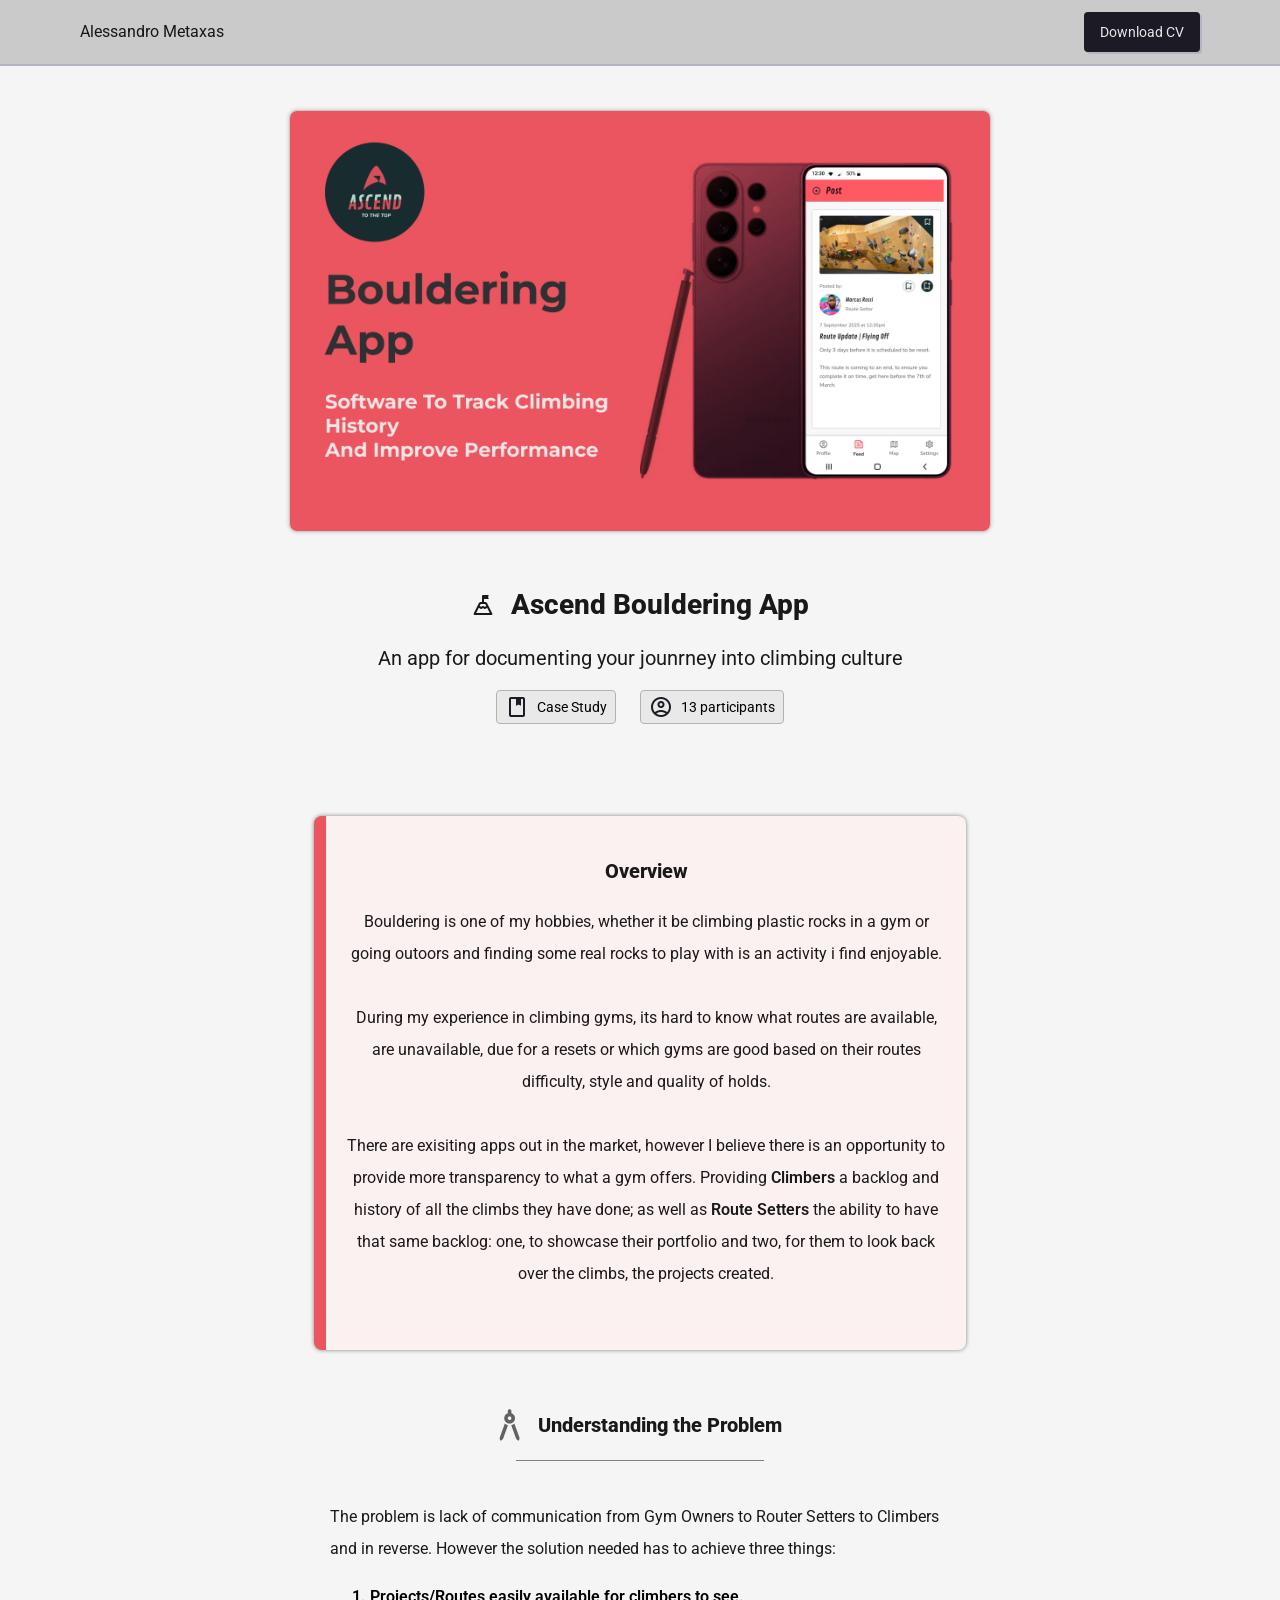
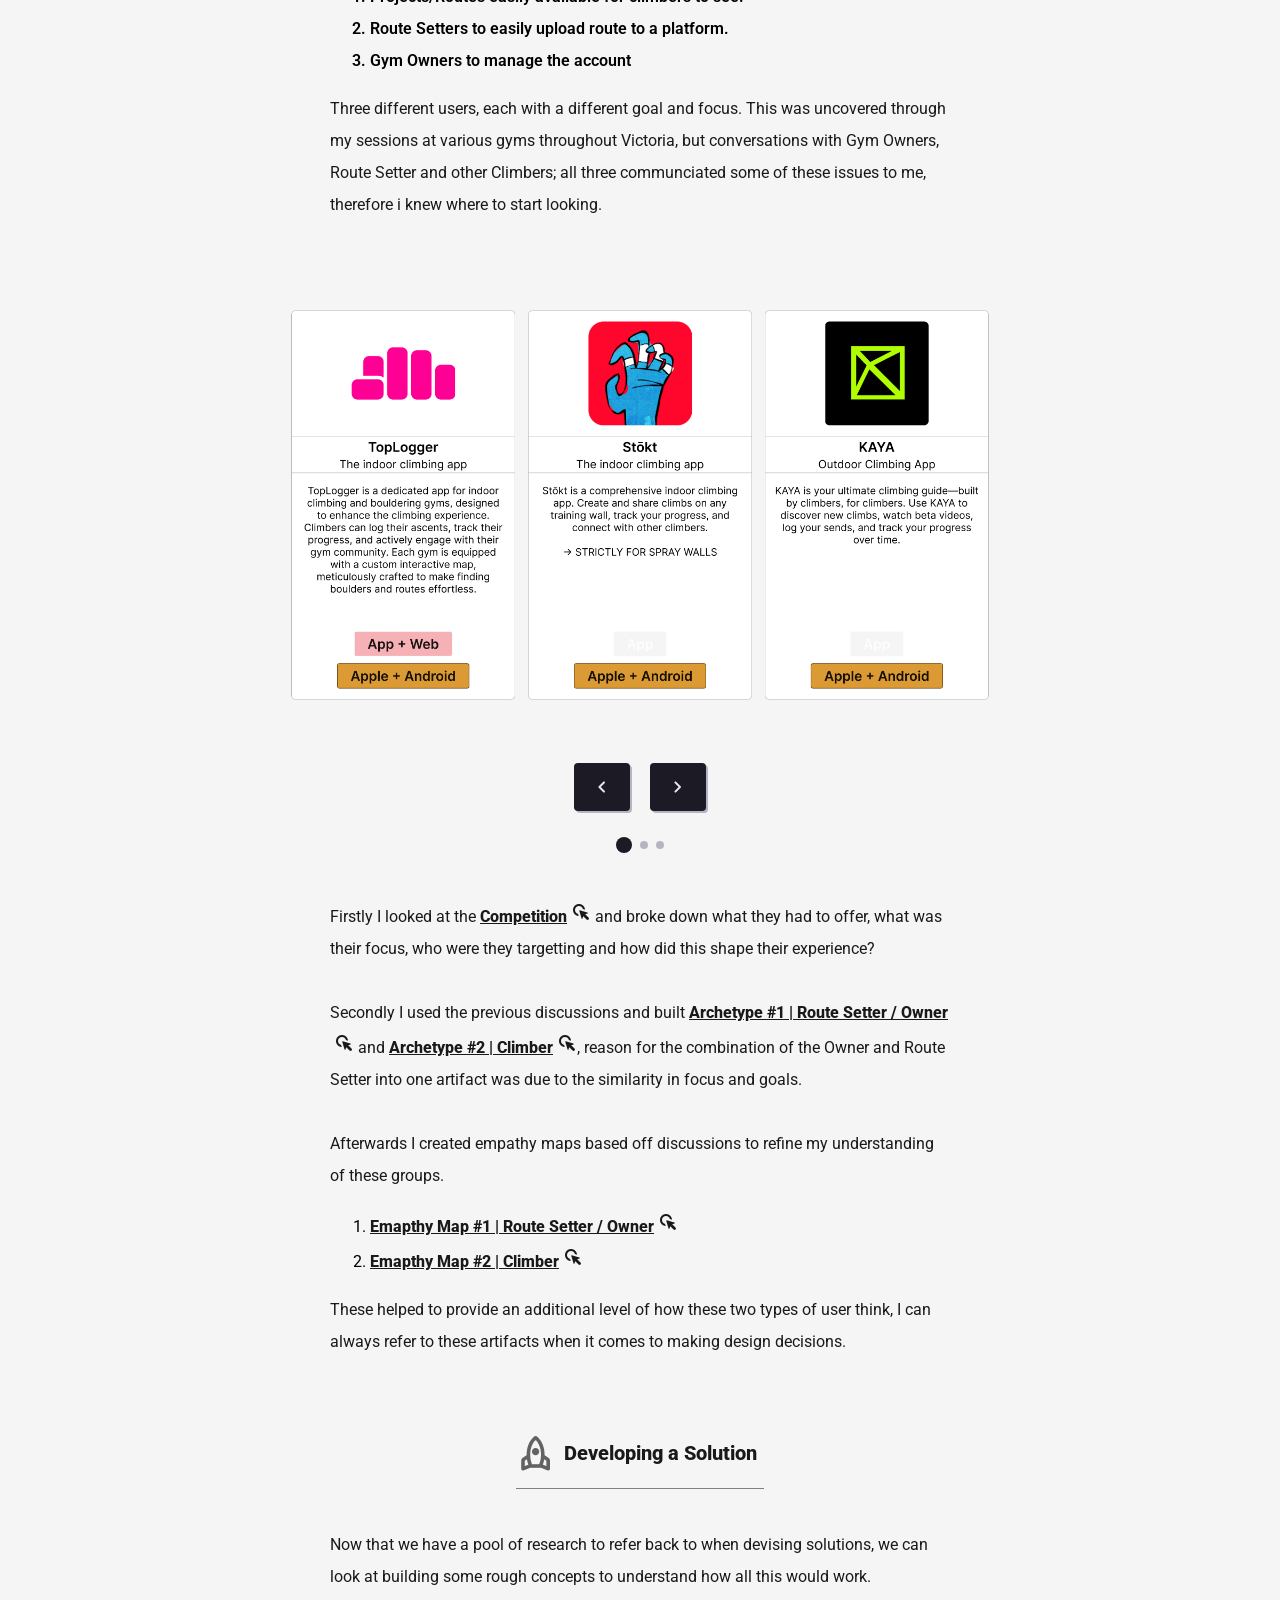
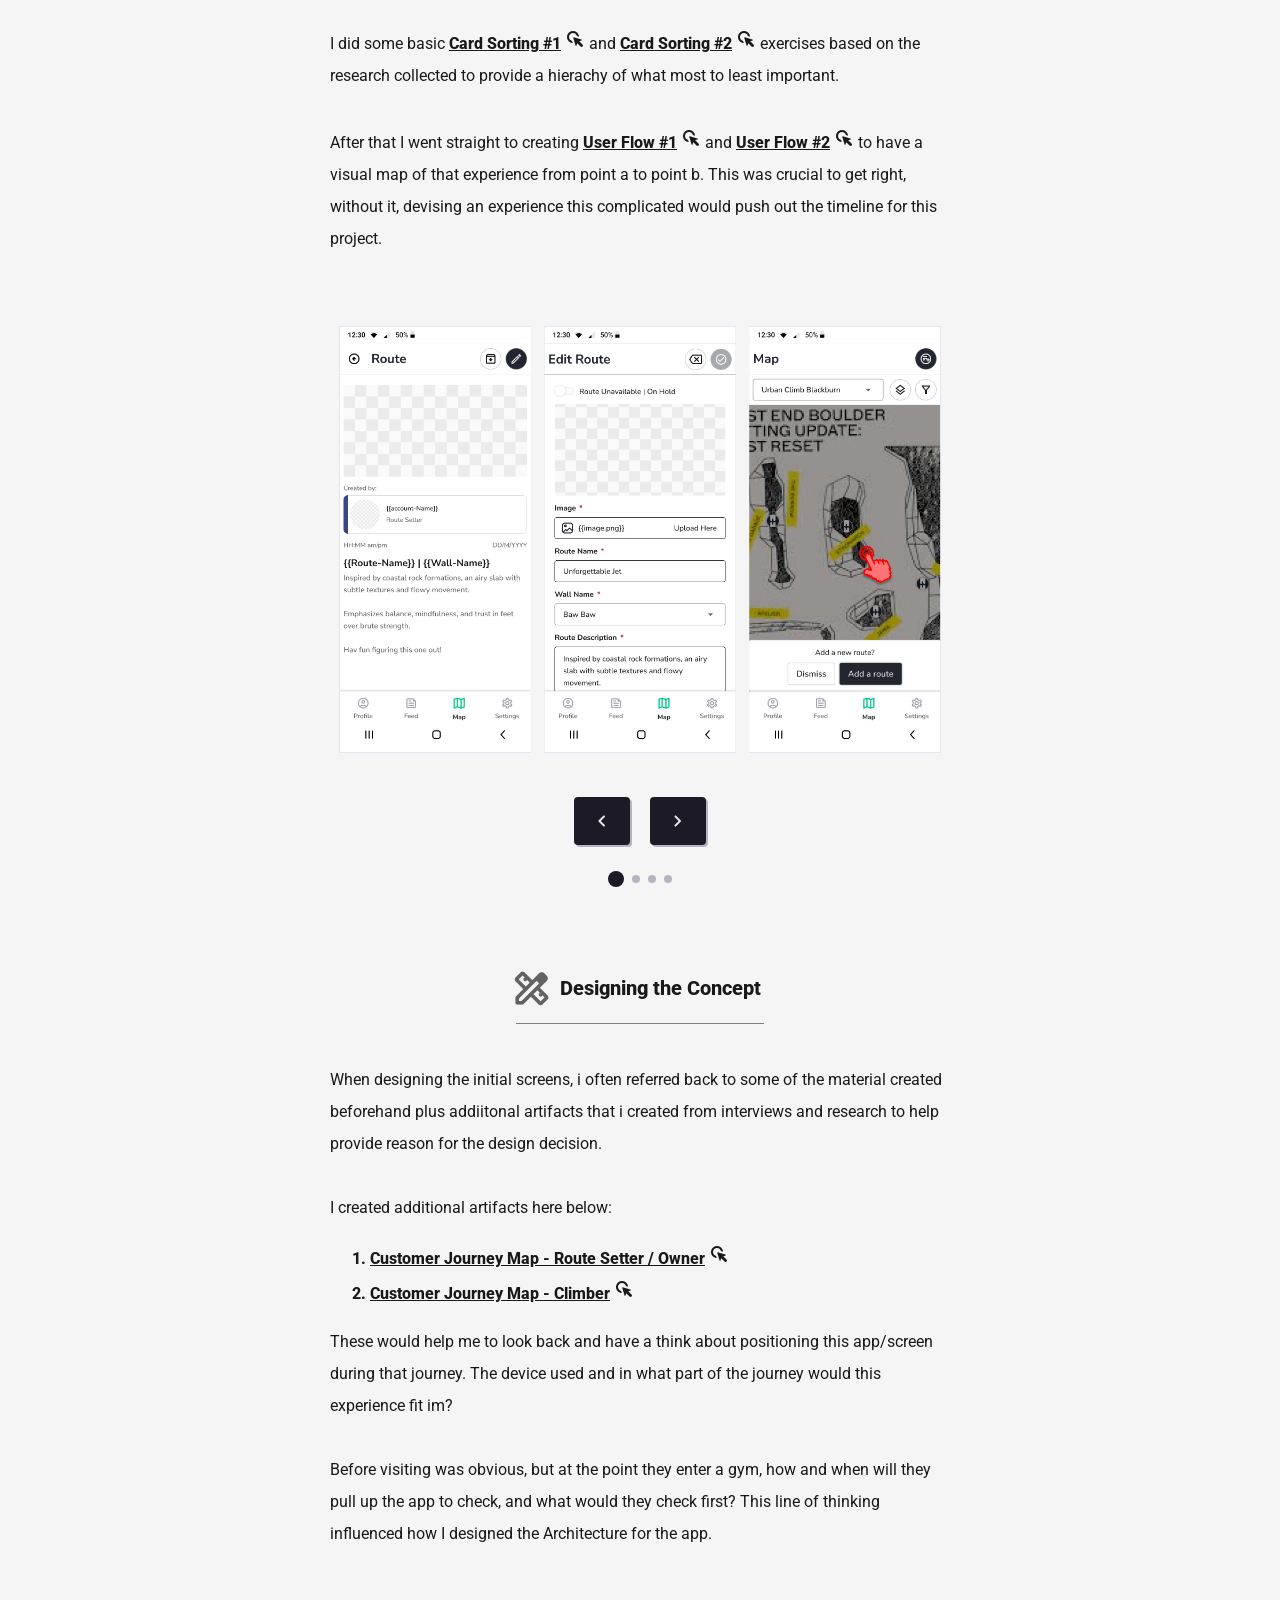
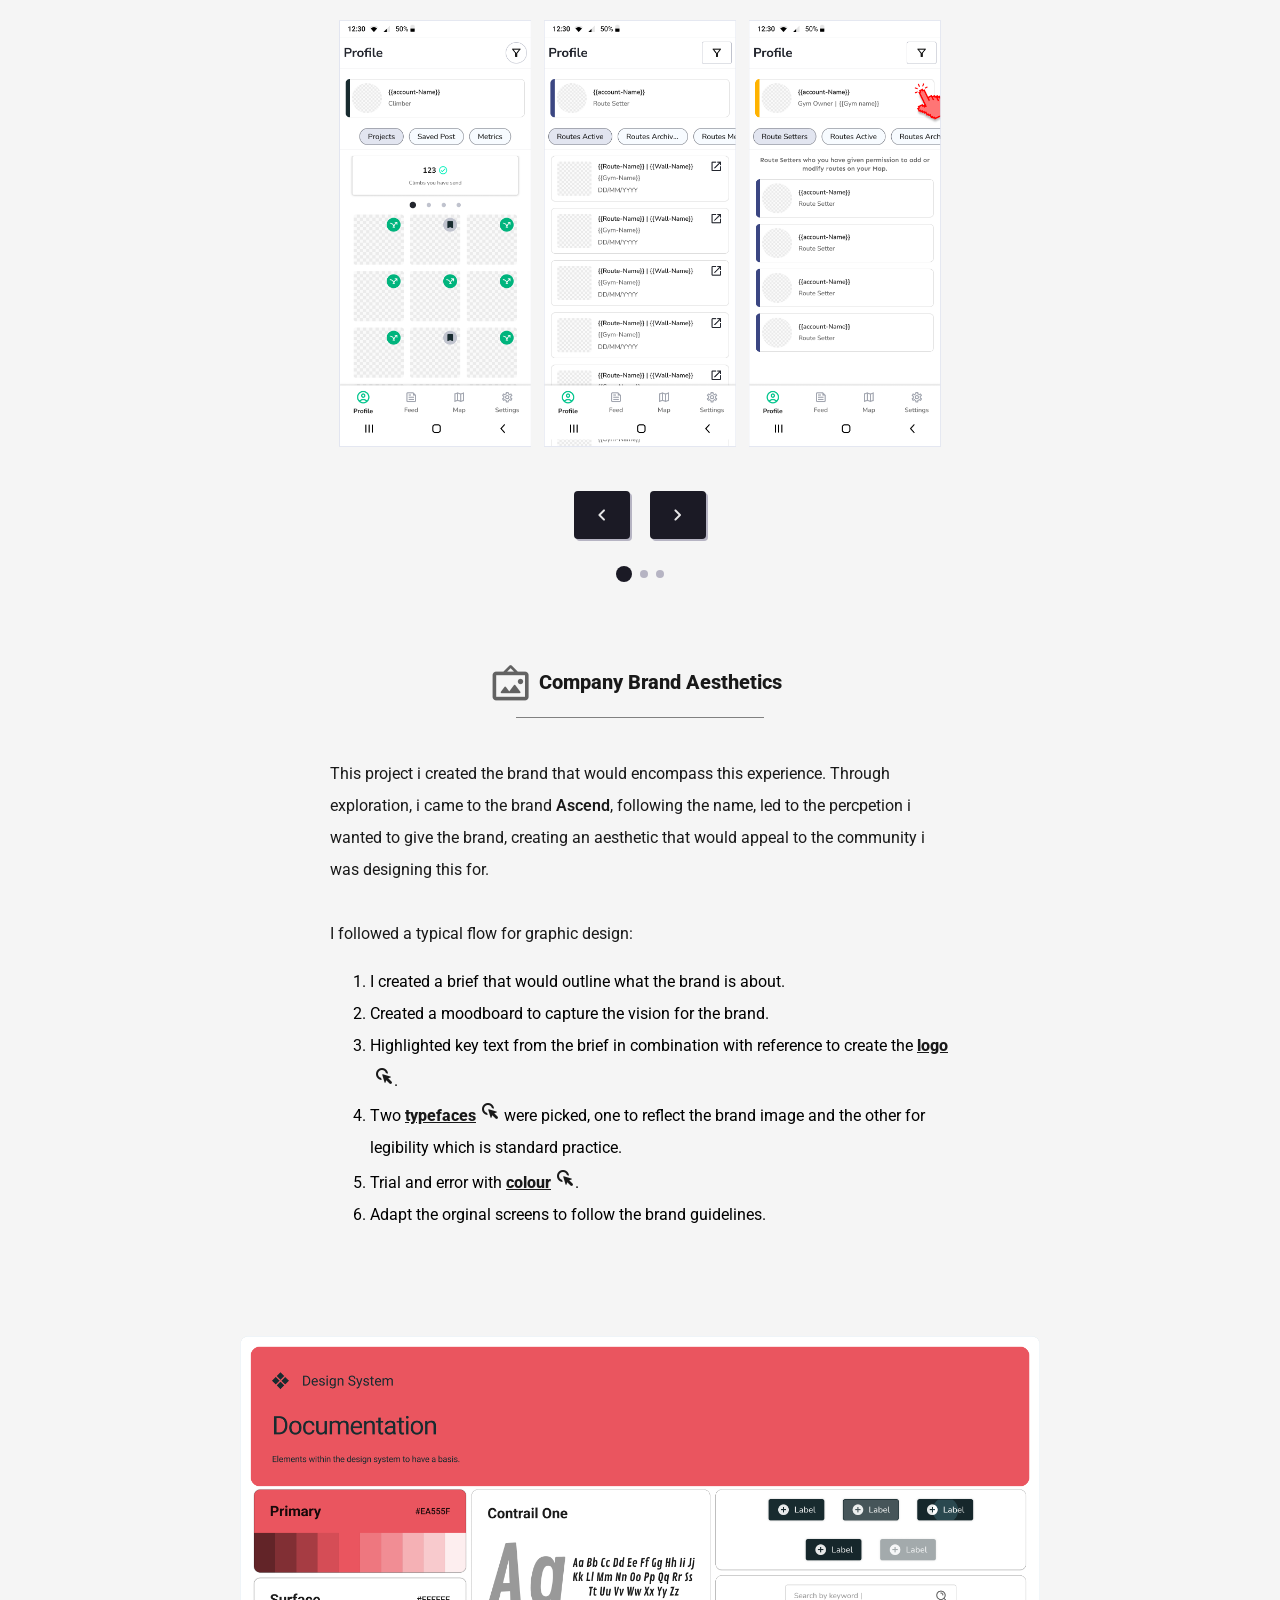
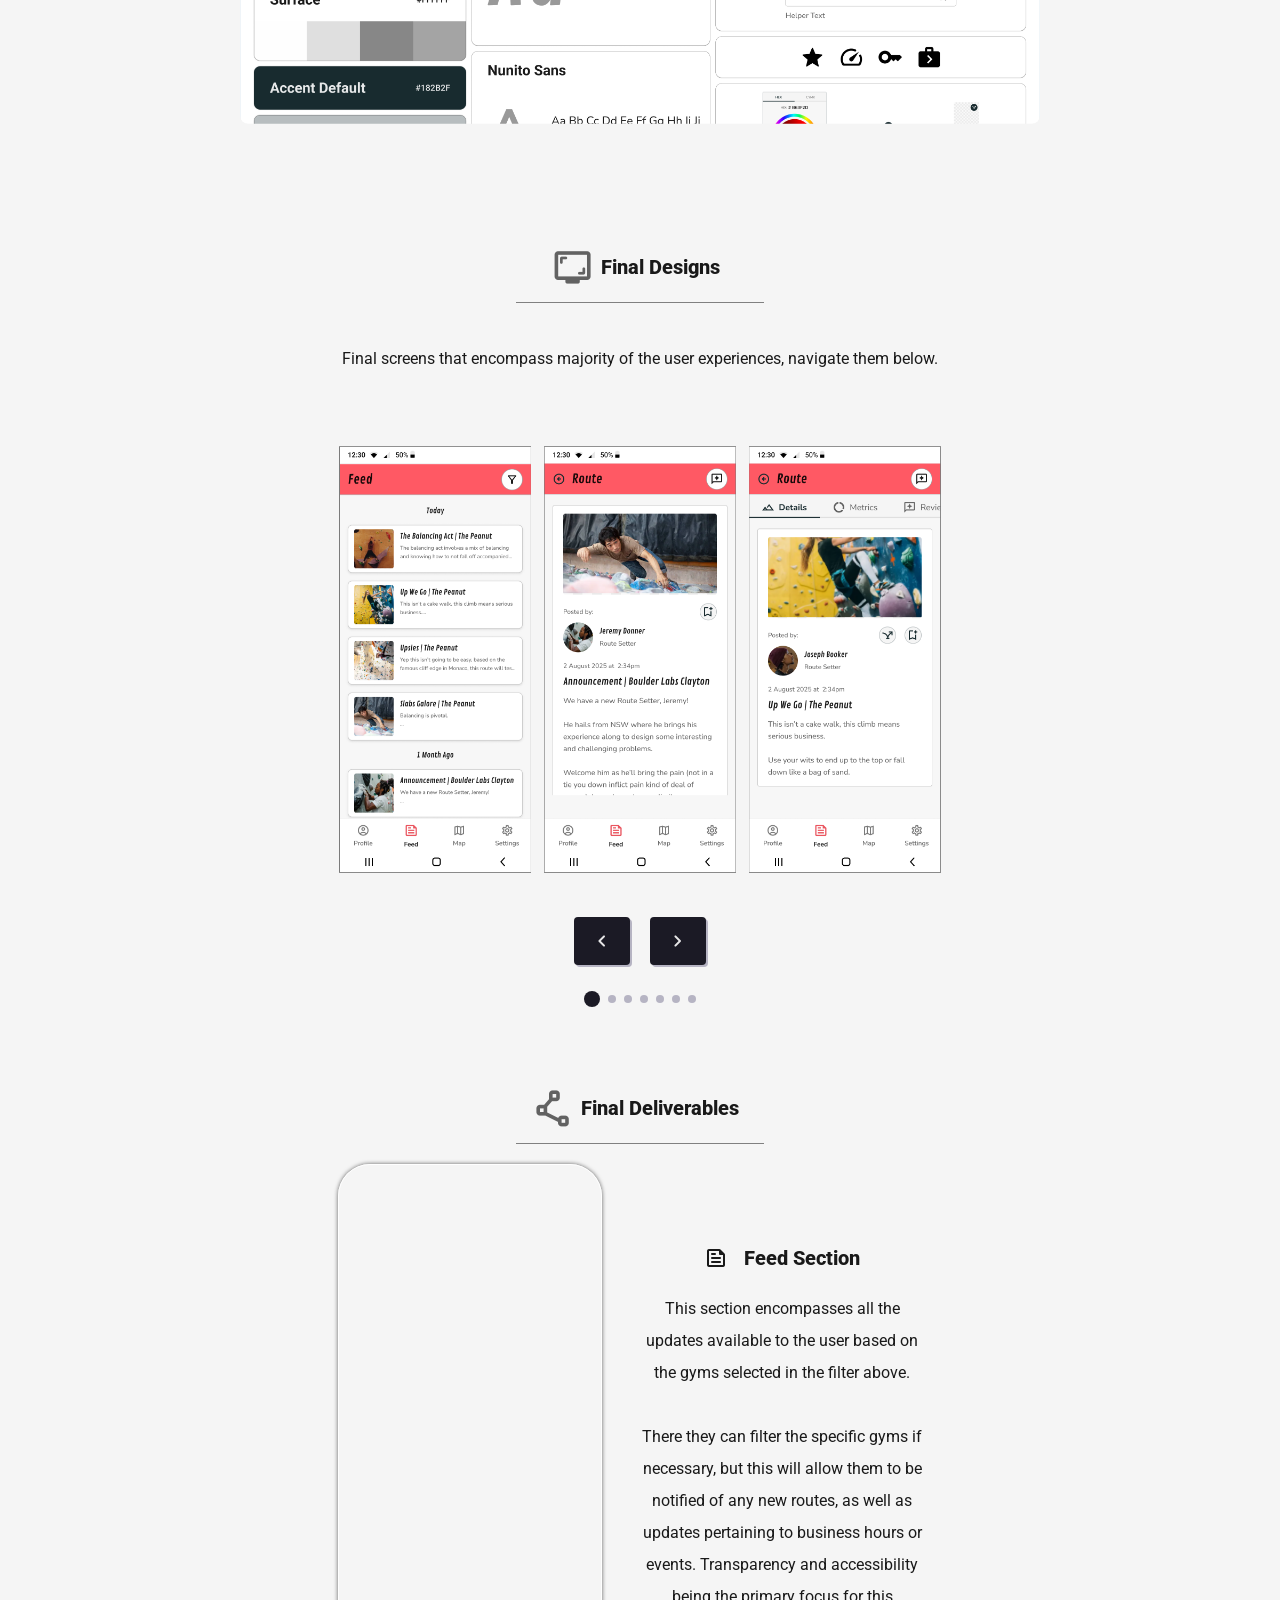
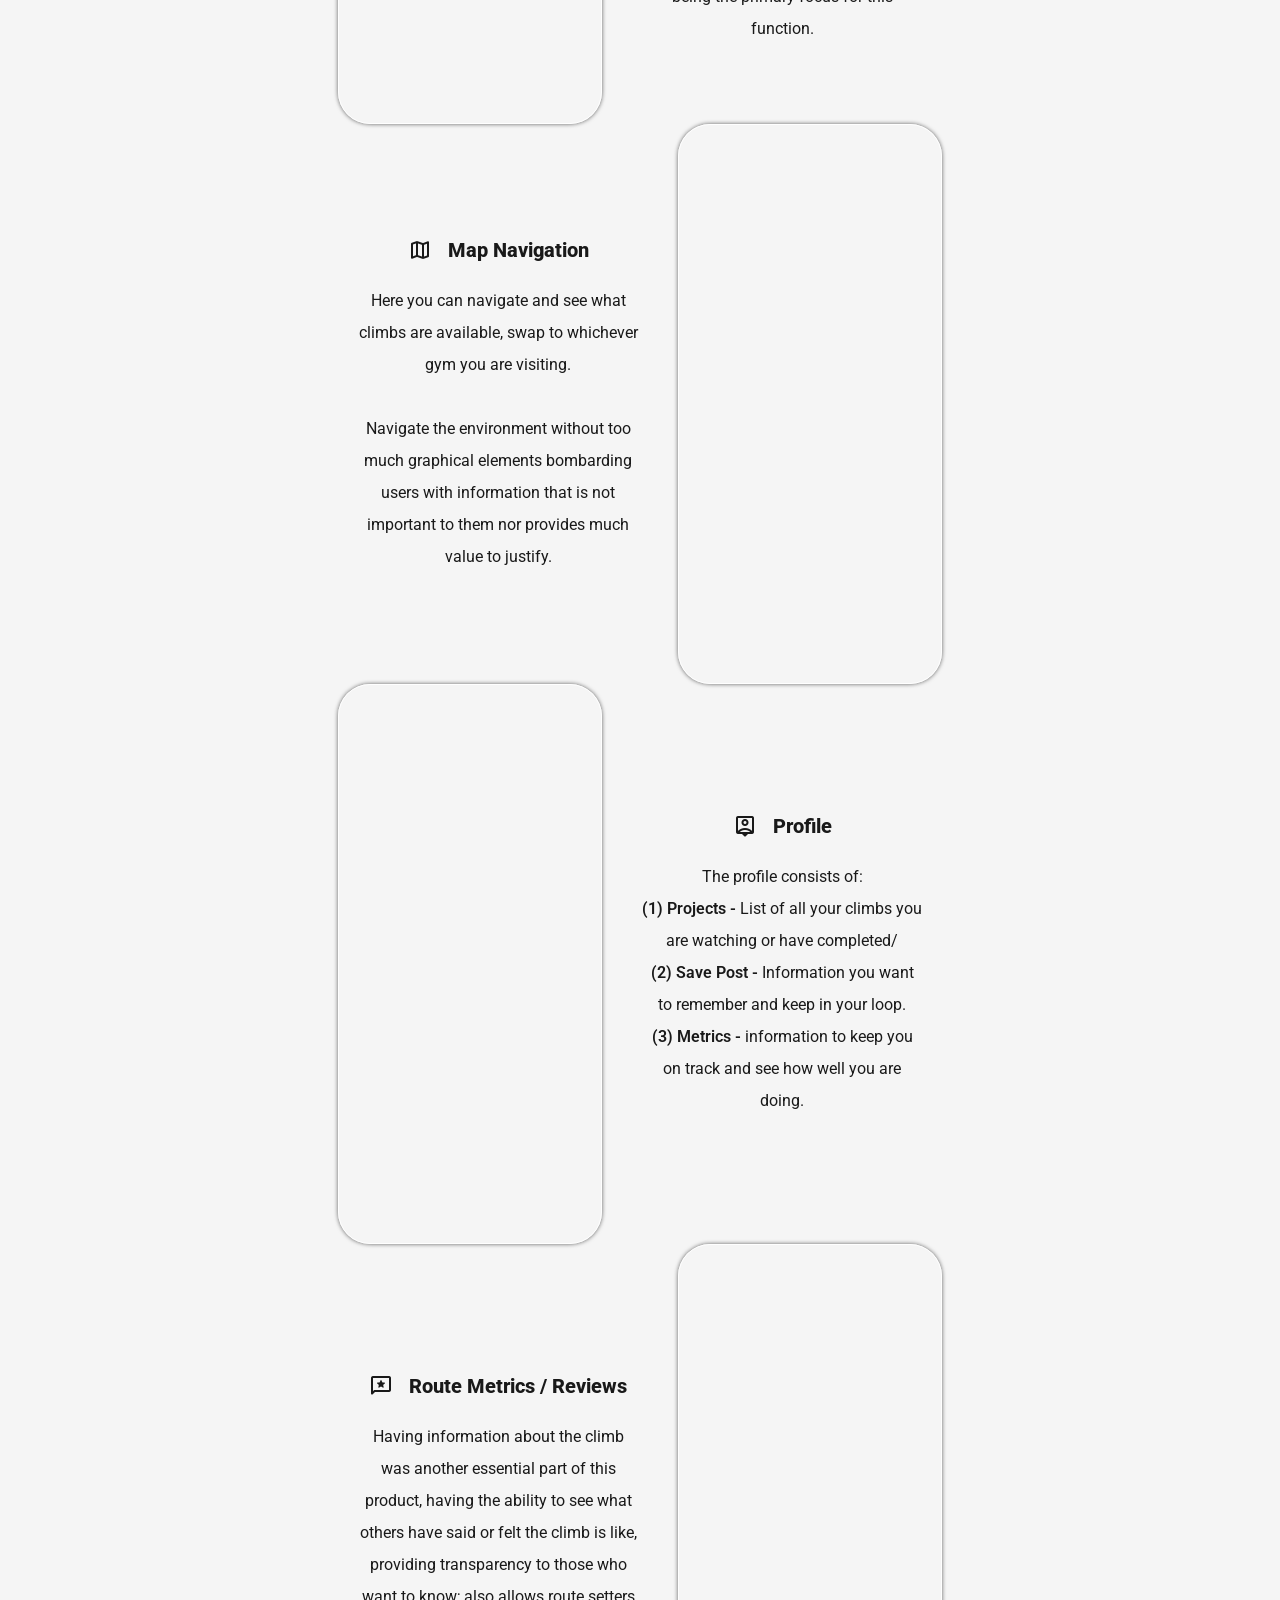
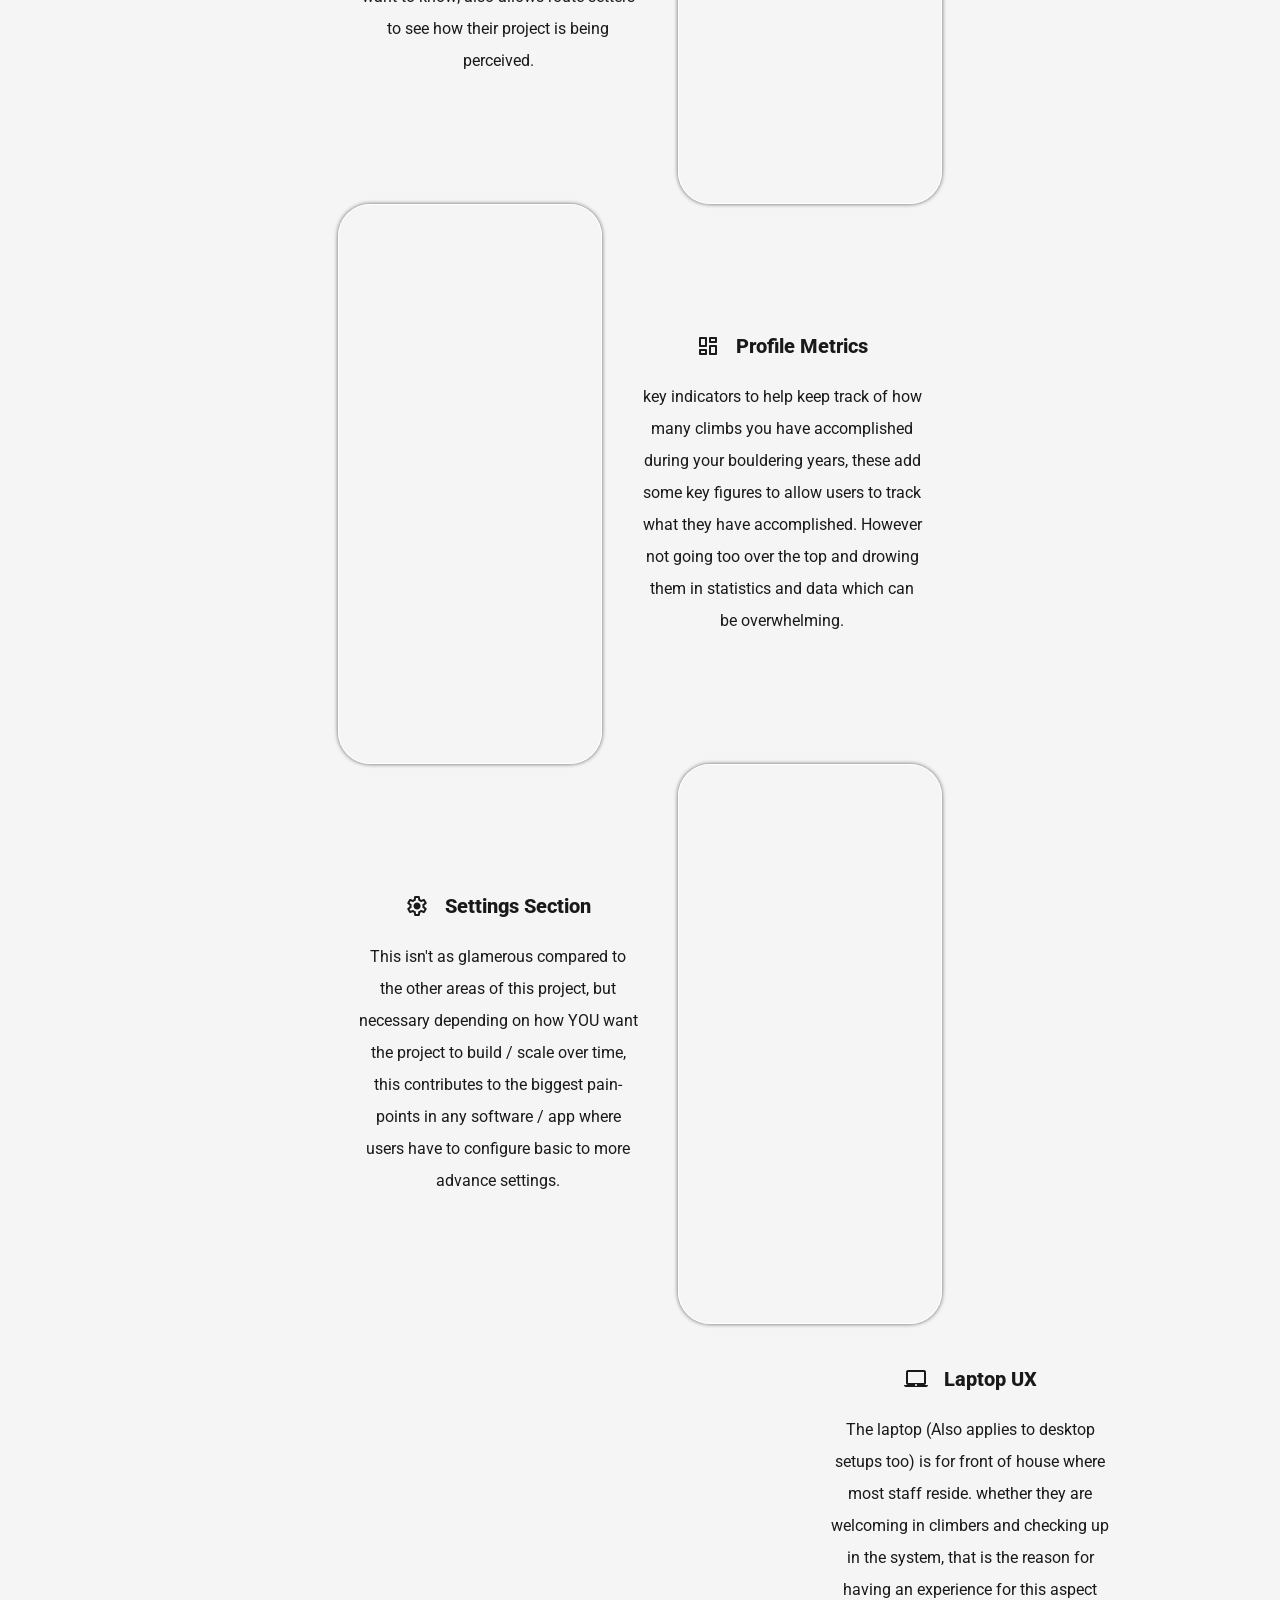
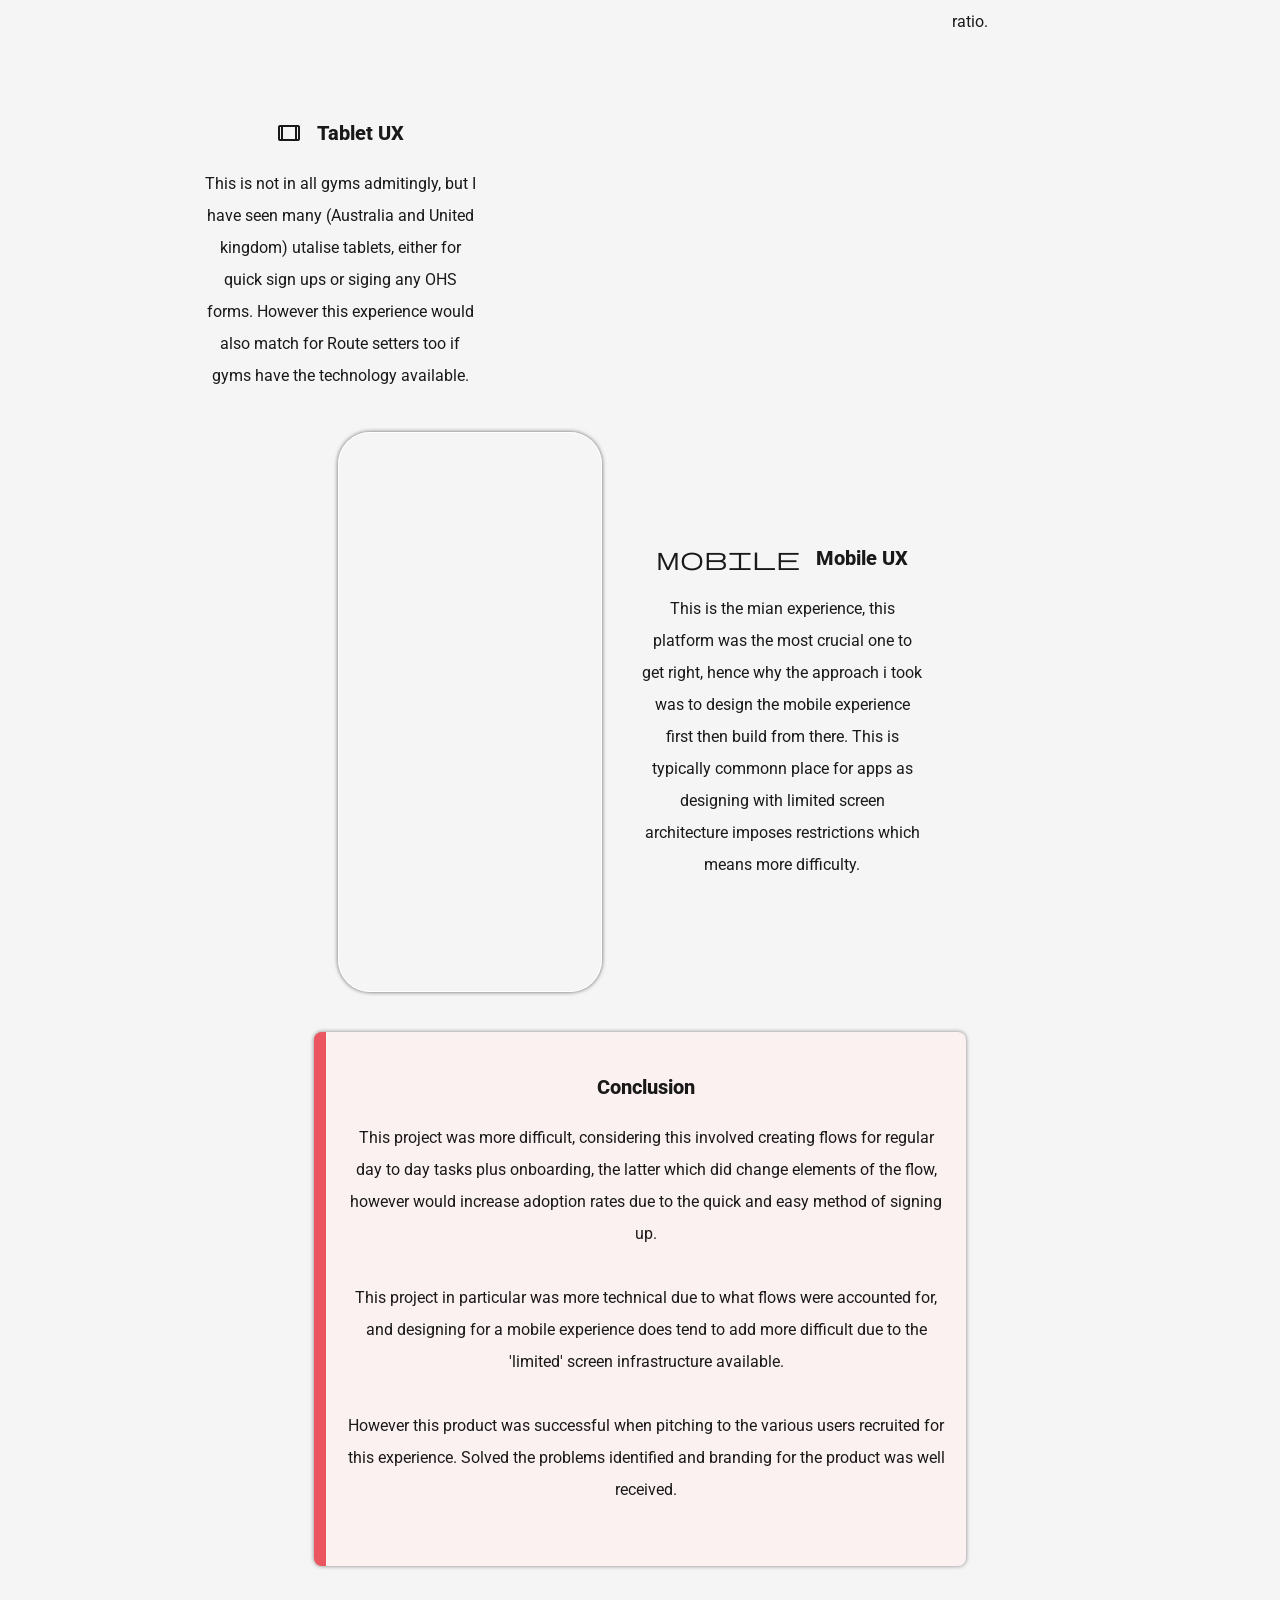
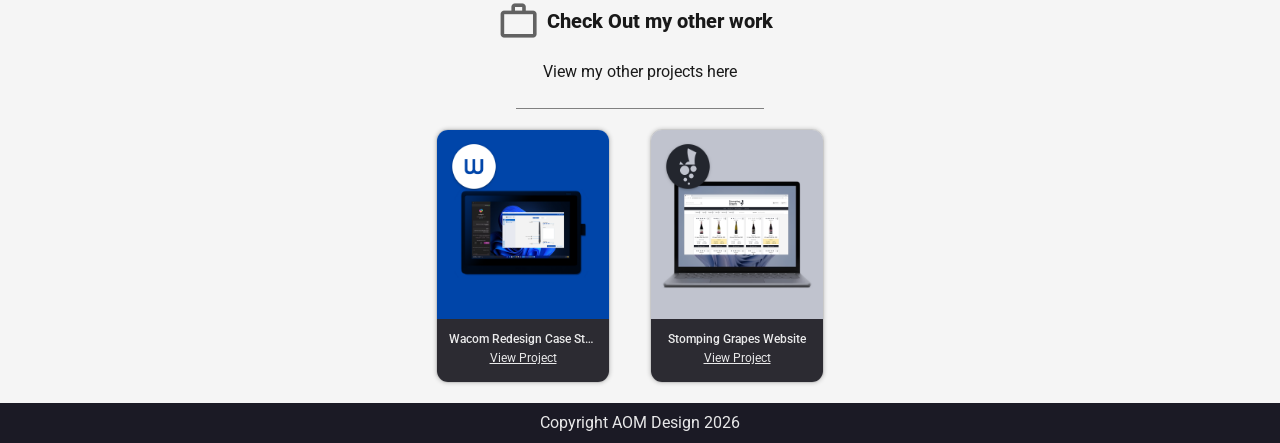
==== Portfolio-Ascend.html @ e7083f6c "Latest Update - Updated CV Link  - Edited portfolio pages" ====
<html lang="en">
<head>
    <meta charset="UTF-8">
    <meta name="viewport" content="width=device-width, initial-scale=1.0">

    <title>Ascend Bouldering App</title>

    <link rel="stylesheet" href="Scss/General-Styling.css">
    <link rel="stylesheet" href="Scss/Component-Styling.css">

    <link href="https://fonts.googleapis.com/css2?family=Material+Symbols+Rounded" rel="stylesheet" /> <!-- Import Material design -->


    <script src="Js/general.js"></script>
    <script src="Js/portfolio.js"></script>

    <!--NOTE* MODULE IS IMPORTANT IF YOU'RE IMPORTING AND EXPORTING VARIABLES-->

    <!-- JS FOR STRICTLY THIS HTML-->
    <script type="module" src="Portfolio-Ascend.js"></script>
    <script type="module" src="Js/general.js"></script>


</head>

<body>

    <div id="navbar-id"></div>

    <div class="hero-portfolio " name="Hero thumbnail"></div>

    <section class="vertical-align " name="Overview ">

        <div class="pf-highlight-box ascend">

                <h1>Overview</h1>

                <p> 
                    Bouldering is one of my hobbies, whether it be climbing plastic rocks in a gym or going outoors and finding some real rocks to play with
                    is an activity i find enjoyable.
                    <br><br>
                    During my experience in climbing gyms, its hard to know what routes are available, are unavailable, due for a resets or
                    which gyms are good based on their routes difficulty, style and quality of holds.
                    <br><br>
                    There are exisiting apps out in the market, however I believe there is an opportunity to provide more transparency to what a gym offers.
                    Providing <span class="bolden-text">Climbers</span> a backlog and history of all the climbs they have done; as well as <span class="bolden-text"> Route Setters</span> the ability
                    to have that same backlog: one, to showcase their portfolio and two, for them to look back over the climbs, the projects created.
                </p>

                <div class="portfolio-image-group#1" onload=""></div>

            </div>       
    </section>

    <section class="vertical-align " name="Understanding the problem">

        <div class="heading-div">
            
            <h1> <span class="material-symbols-Rounded heading-icon no-copy">Architecture</span> Understanding the Problem</h1>
            <div class="border-line"></div>
        </div>

        <div class="text-detail">   
            <p> 
                The problem is lack of communication from Gym Owners to Router Setters to Climbers and in reverse. However the solution
                needed has to achieve three things:
                <ol>
                    <li class="bolden-text">Projects/Routes easily available for climbers to see.</li> 
                    <li class="bolden-text">Route Setters to easily upload route to a platform.</li>
                    <li class="bolden-text">Gym Owners to manage the account</li>
                </ol>
            </p>
            <p>
                Three different users, each with a different goal and focus. This was uncovered through my sessions at various gyms throughout
                Victoria, but conversations with Gym Owners, Route Setter and other Climbers; all three communciated some of these issues to me,
                therefore i knew where to start looking.
            </p>
                
            

        </div>

        <div data-carousel class="carousel-visual"></div>    
        
        <div class="text-detail">   
            <p> 
                Firstly I looked at the <span data-text-highlight>Competition</span> and broke down what they had to offer, what was their focus, 
                who were they targetting and how did this shape their experience?
                <br><br>
                Secondly I used the previous discussions and built <span data-text-highlight>Archetype #1 | Route Setter / Owner</span> and 
                <span data-text-highlight>Archetype #2 | Climber</span>, reason for the combination of the Owner and Route Setter into one artifact
                was due to the similarity in focus and goals.
                <br><br>
                Afterwards I created empathy maps based off discussions to refine my understanding of these groups.              
            </p>
            <ol>
                <li> <span data-text-highlight>Emapthy Map #1 | Route Setter / Owner</span></li>
                <li> <span data-text-highlight>Emapthy Map #2 | Climber</span></li>
            </ol>
            <p>
                These helped to provide an additional level of how these two types of user think, I can always refer to these artifacts when it comes
                to making design decisions.
            </p>

        </div>
    </section>

    <section class="vertical-align " name="Developing a Solution">

        <div class="heading-div">
            
            <h1><span class="material-symbols-Rounded heading-icon no-copy">Rocket</span>Developing a Solution</h1>
            <div class="border-line"></div>
        </div>

        <div class="text-detail">   
            <p>
                Now that we have a pool of research to refer back to when devising solutions, we can look at building some rough concepts to understand
                how all this would work.
                <br><br>
                I did some basic <span data-text-highlight>Card Sorting #1</span> and <span data-text-highlight>Card Sorting #2</span> exercises based on 
                the research collected to provide a hierachy of what most to least important.
                <br><br>
                After that I went straight to creating <span data-text-highlight>User Flow #1</span> and <span data-text-highlight>User Flow #2</span>
                to have a visual map of that experience from point a to point b. This was crucial to get right, without it, devising an experience this
                complicated would push out the timeline for this project.
            </p>

        </div>

        <div data-carousel class="carousel-visual"></div>     
    </section>

    <section class="vertical-align " name="Designing the Concept">

        <div class="heading-div">
            
            <h1><span class="material-symbols-Rounded heading-icon no-copy">Design_Services</span>Designing the Concept</h1>
            <div class="border-line"></div>
        </div>

        <div class="text-detail">   
            <p> 
                When designing the initial screens, i often referred back to some of the material created beforehand plus addiitonal 
                artifacts that i created from interviews and research to help provide reason for the design decision.
                <br><br>
                I created additional artifacts here below:
            </p>
            <ol>
                <li data-text-highlight> Customer Journey Map - Route Setter / Owner</li>
                <li data-text-highlight> Customer Journey Map - Climber</li>
            </ol>
            <p>
                These would help me to look back and have a think about positioning this app/screen during that journey. The device used
                and in what part of the journey would this experience fit im?
                <br><br>
                Before visiting was obvious, but at the point they enter a gym, how and when will they pull up the app to check, and what
                would they check first? This line of thinking influenced how I designed the Architecture for the app.
            </p>

        </div>

        <div data-carousel class="carousel-visual"></div>
        
    </section>

    <section class="vertical-align " name="Company Brand Aesthetics ">

        <div class="heading-div">
            
            <h1><span class="material-symbols-Rounded heading-icon no-copy">Wall_Art</span>Company Brand Aesthetics </h1>
            <div class="border-line"></div>
        </div>

        <div class="text-detail">   
            <p> 
                This project i created the brand that would encompass this experience. Through exploration, i came to the brand
                <span class="bolden-text">Ascend</span>, following the name, led to the percpetion i wanted to give the brand,
                creating an aesthetic that would appeal to the community i was designing this for.
                <br><br>
                I followed a typical flow for graphic design:
            </p>
            <ol>
                <li>I created a brief that would outline what the brand is about.</li>
                <li>Created a moodboard to capture the vision for the brand.</li>
                <li>Highlighted key text from the brief in combination with reference to create the <span data-text-highlight>logo</span>.</li>
                <li>Two <span data-text-highlight>typefaces</span> were picked, one to reflect the brand image and the other for legibility which is standard practice.</li>
                <li>Trial and error with <span data-text-highlight>colour</span>.</li>
                <li>Adapt the orginal screens to follow the brand guidelines.</li>
            </ol>

        </div>

        <div data-carousel class="carousel-visual"></div>      
    </section>

    <section class="vertical-align " name="Final Designs ">

        <div class="heading-div">
            
            <h1><span class="material-symbols-Rounded heading-icon no-copy">Screenshot_Monitor</span>Final Designs </h1>
            <div class="border-line"></div>
        </div>

        <div class="text-detail">   
            <p> 
                Final screens that encompass majority of the user experiences, navigate them below.
            </p>

        </div>

        <div data-carousel class="carousel-visual"></div>       
    </section>

    <section class="vertical-align " name="Final Deliverables ">

        <div class="heading-div">
            
            <h1><span class="material-symbols-Rounded heading-icon no-copy">Polyline</span>Final Deliverables </h1>
            <div class="border-line"></div>
        </div>

        <div class="video-container flex-right">

            <div class="video-mobile">
                <video loop autoplay muted playsinline src="Resources/Portfolio/Ascend-APP/video/Feed.mp4"></video>
            </div>

            <div class="deliverables-text">
                <h1>
                   <span class="material-symbols-Rounded no-copy">Feed</span> Feed Section
                </h1>
                <p> 
                    This section encompasses all the updates available to the user based on the gyms selected in the filter above.
                    <br><br>
                    There they can filter the specific gyms if necessary, but this will allow them to be notified of any new routes,
                    as well as updates pertaining to business hours or events. Transparency and accessibility being the primary 
                    focus for this function.
                </p>

            </div>
        </div>

        <div class="video-container flex-left">

            <div class="video-mobile">
                <video loop autoplay muted playsinline src="Resources/Portfolio/Ascend-APP/video/Map-Route.mp4"></video>
            </div>

            <div class="deliverables-text">
                <h1>
                   <span class="material-symbols-Rounded no-copy">Map</span>Map Navigation
                </h1>
                <p> 
                    Here you can navigate and see what climbs are available, swap to whichever gym you are visiting.
                    <br><br>
                    Navigate the environment without too much graphical elements bombarding users with information 
                    that is not important to them nor provides much value to justify.
                </p>

            </div>

            
        </div>

        <div class="video-container flex-right">

            <div class="video-mobile">
                <video loop autoplay muted playsinline src="Resources/Portfolio/Ascend-APP/video/Route-Profile.mp4"></video>
            </div>

            <div class="deliverables-text">
                <h1>
                   <span class="material-symbols-Rounded no-copy">Person_Pin</span>Profile
                </h1>
                <p> 
                    The profile consists of:
                    <br><span class="bolden-text">(1) Projects -</span> List of all your climbs you are watching or have completed/
                    <br><span class="bolden-text">(2) Save Post - </span> Information you want to remember and keep in your loop.
                    <br><span class="bolden-text">(3) Metrics -</span> information to keep you on track and see how well you are doing.
                </p>

            </div>

            
        </div>

        <div class="video-container flex-left">

            <div class="video-mobile">
                <video loop autoplay muted playsinline src="Resources/Portfolio/Ascend-APP/video/Profile-Review.mp4"></video>
            </div>

            <div class="deliverables-text">
                <h1>
                   <span class="material-symbols-Rounded no-copy">Reviews</span>Route Metrics / Reviews
                </h1>
                <p> 
                    Having information about the climb was another essential part of this product, having the ability to see what
                    others have said or felt the climb is like, providing transparency to those who want to know; also allows route
                    setters to see how their project is being perceived.
                </p>

            </div>

            
        </div>

        <div class="video-container flex-right">

            <div class="video-mobile">
                <video loop autoplay muted playsinline src="Resources/Portfolio/Ascend-APP/video/Profile-Metric.mp4"></video>
            </div>

            <div class="deliverables-text">
                <h1>
                   <span class="material-symbols-Rounded no-copy">Dashboard</span>Profile Metrics
                </h1>
                <p> 
                    key indicators to help keep track of how many climbs you have accomplished during your bouldering years, these add some
                    key figures to allow users to track what they have accomplished. However not going too over the top and drowing them in
                    statistics and data which can be overwhelming.
                </p>

            </div>

            
        </div>

        <div class="video-container flex-left">

            <div class="video-mobile">
                <video loop autoplay muted playsinline src="Resources/Portfolio/Ascend-APP/video/Settings.mp4"></video>
            </div>

            <div class="deliverables-text">
                <h1>
                   <span class="material-symbols-Rounded no-copy">Settings</span>Settings Section
                </h1>
                <p> 
                    This isn't as glamerous compared to the other areas of this project, but necessary depending on how YOU want the project to build / scale
                    over time, this contributes to the biggest pain-points in any software / app where users have to configure basic to more advance settings.
                </p>

            </div>

            
        </div>

        <div class="video-container flex-right">

            <div class="laptop-device">
                <video loop autoplay muted playsinline src="Resources/Portfolio/Ascend-APP/video/Laptop.mp4"></video>
            </div>

            <div class="deliverables-text">
                <h1>
                   <span class="material-symbols-Rounded no-copy">Laptop_Mac</span>Laptop UX
                </h1>
                <p> 
                    The laptop (Also applies to desktop setups too) is for front of house where most staff reside. whether
                    they are welcoming in climbers and checking up in the system, that is the reason for having an experience
                    for this aspect ratio.
                </p>

            </div>

            
        </div>
        
        <div class="video-container flex-left">

            <div class="tablet-device">
                <video loop autoplay muted playsinline src="Resources/Portfolio/Ascend-APP/video/Tablet.mp4"></video>
            </div>
            

            <div class="deliverables-text">
                <h1>
                   <span class="material-symbols-Rounded no-copy">Tablet</span>Tablet UX
                </h1>
                <p> 
                    This is not in all gyms admitingly, but I have seen many (Australia and United kingdom) utalise tablets, either for quick sign ups
                    or siging any OHS forms. However this experience would also match for Route setters too if gyms have the technology available.
                </p>

            </div>

            
        </div>

        <div class="video-container flex-right">

            <div class="video-mobile">
                <video loop autoplay muted playsinline src="Resources/Portfolio/Ascend-APP/video/Mobile.mp4"></video>
            </div>

            <div class="deliverables-text">
                <h1>
                   <span class="material-symbols-Rounded no-copy">Mobile</span>Mobile UX
                </h1>
                <p> 
                    This is the mian experience, this platform was the most crucial one to get right, hence why the approach i took was to design the
                    mobile experience first then build from there. This is typically commonn place for apps as designing with limited screen architecture
                    imposes restrictions which means more difficulty.
                </p>

            </div>

            
        </div>

            
    </section>

    <section class="vertical-align " name="Conclusion ">

        <div class="pf-highlight-box ascend">

                <h1>Conclusion</h1>

                <p> 
                    This project was more difficult, considering this involved creating flows for regular day to day tasks plus onboarding, the latter which
                    did change elements of the flow, however would increase adoption rates due to the quick and easy method of signing up.
                    <br><br>
                    This project in particular was more technical due to what flows were accounted for, and designing for a mobile experience does tend to
                    add more difficult due to the 'limited' screen infrastructure available.
                    <br><br>
                    However this product was successful when pitching to the various users recruited for this experience. Solved the problems identified and <thead>
                    branding for the product was well received.
                    </thead>
                </p>

                <div class="portfolio-image-group#1" onload=""></div>

            </div>       
    </section>

    <div class="other-portfolio" name="Portfolio showcase"> </div>




    <footer>

        <p id="footer"></p>
    </footer>


    
</body>
</html>
---- Scss/General-Styling.css ----
@import url("https://fonts.googleapis.com/css2?family=Roboto:ital,wdth,wght@0,75..100,100..900;1,75..100,100..900&display=swap");
body {
  display: flex;
  flex-direction: row;
  align-items: center;
  font-family: "Roboto", sans-serif;
  background-color: #f5f5f5;
  margin: 0px;
  padding: 0px;
  line-height: 1.5;
  display: flex;
  flex-direction: column;
  align-items: center;
}

section {
  margin: 140px 200px 92px;
}

.no-copy {
  -webkit-user-select: none; /* Safari */
  -moz-user-select: none; /* Firefox */ /* Internet Explorer/Edge */
  user-select: none;
}

.gap {
  gap: 80px;
}

.tag {
  display: flex;
  flex-direction: row;
  align-items: center;
  gap: 8px;
}
.tag p {
  font-size: 16px;
  margin: 0;
  line-height: 140%;
  color: rgba(0, 0, 0, 0.8980392157);
}
.tag .material-symbols-Rounded {
  color: #1b1a25;
}

h1 {
  font-size: 20px;
  font-weight: 800;
  margin: 0;
  color: rgba(0, 0, 0, 0.8980392157);
  display: flex;
  flex-direction: row;
  align-items: center;
  gap: 16px;
}

h2 {
  font-size: 16px;
  font-weight: 800;
  margin: 0;
  color: rgba(0, 0, 0, 0.8980392157);
  display: flex;
  flex-direction: row;
  align-items: center;
  gap: 12px;
}

p {
  font-size: 16px;
  margin: 0;
  line-height: 200%;
  color: rgba(0, 0, 0, 0.8980392157);
}

.italic {
  font-style: italic;
  font-weight: 600;
}

ol {
  line-height: 200%;
}

ul {
  margin: 0px;
}
ul li {
  margin: 0px;
  list-style-type: none;
}
ul li a {
  text-align: center;
  text-decoration: none;
  color: rgba(0, 0, 0, 0.8980392157);
  transition: all 0.2s ease;
}
ul li a:hover {
  color: rgba(0, 0, 0, 0.6);
  text-shadow: 0px 0px 0.5px;
}
ul li a:active {
  color: rgba(0, 0, 0, 0.8980392157);
  text-shadow: 0px 0px 1px;
}

li {
  line-height: 200%;
}

.horizontal-align {
  display: flex;
  flex-direction: row;
  justify-content: center;
  align-items: center;
}

.wrap-contents {
  flex-wrap: wrap;
}

.vertical-align {
  display: flex;
  flex-direction: column;
  justify-content: center;
  align-items: center;
  width: 100%;
  margin: 20px 0px;
}

.grid-align {
  display: flex;
  flex-direction: row;
  flex-wrap: wrap;
  justify-items: center;
  justify-content: center;
  align-items: center;
  gap: 24px;
}

.heading-div {
  display: flex;
  flex-direction: column;
  justify-items: center;
  align-items: center;
  gap: 20px;
  margin: 20px 0px;
  width: 100%;
}
.heading-div .border-line {
  width: 248px;
  height: 1px;
  background-color: grey;
}
.heading-div .heading-icon {
  color: rgba(0, 0, 0, 0.6);
  scale: 180%;
}
.heading-div p {
  text-align: center;
  padding: 0px 20px;
}

.text-detail {
  max-width: 620px;
  min-width: 280px;
  margin: 20px;
}

.about-container {
  display: flex;
  flex-direction: row;
  justify-content: center;
  min-height: auto;
  max-width: 1182px;
  width: 80%;
  padding: 40px 20px;
  margin: 0px 20px;
  gap: 20px;
  background-color: #fcfcfc;
  border-radius: 12px;
  border: solid 1px #C9C9C9;
  overflow: hidden;
  box-shadow: 0 0px 4px rgba(0, 0, 0, 0.2);
}
.about-container .ul-content {
  display: flex;
  flex-direction: row;
  flex-wrap: wrap;
  justify-content: center;
  gap: 20px;
  overflow: hidden;
}
.about-container .ul-content .ul-column {
  display: flex;
  flex-direction: column;
  gap: 12px;
  width: 30%;
  min-width: 280px;
  max-width: 348px;
}
.about-container .ul-content .ul-column .about-text {
  display: flex;
  flex-direction: column;
  gap: 8px;
  width: 100%;
  max-height: 546px;
}
.about-container .ul-content .ul-column .about-text h1 {
  font-size: 14px;
}
.about-container .ul-content .ul-column .about-text p {
  font-size: 16px;
}
.about-container .ul-content .ul-column img {
  height: 514px;
  width: 448px;
}
.about-container .ul-content .ul-column .scroll {
  overflow: auto;
}

.pf-container {
  display: flex;
  flex-direction: row;
  justify-content: center;
  flex-wrap: wrap;
  max-width: 840px;
  min-width: 280px;
  padding: 20px 12px;
  margin: 0px 20px;
  border-radius: 20px;
  background-color: #ffffff;
  box-shadow: 0 0px 4px rgba(0, 0, 0, 0.2);
}
.pf-container ul li {
  list-style-type: circle;
}
.pf-container .pf-column {
  display: flex;
  flex-direction: column;
  justify-items: center;
  width: 45%;
  min-width: 280px;
  padding: 12px;
  gap: 20px;
}
.pf-container .pf-column .pf-align-center {
  display: flex;
  flex-direction: column;
  align-items: center;
  gap: 12px;
}
.pf-container .pf-column .skills-text {
  display: flex;
  flex-direction: row;
  gap: 20px;
  align-items: center;
  padding: 0px 0px 0px 12px;
}
.pf-container .pf-column .skills-tag {
  display: flex;
  flex-direction: row;
  flex-wrap: wrap;
  gap: 14px;
  padding: 0px 0px 0px 12px;
}
.pf-container .pf-column .experience-text p {
  border-bottom: solid 1px #b9b9b9;
  font-style: italic;
  padding: 0px 24px;
}
.pf-container .pf-column .experience-text ul {
  padding-top: 12px;
}

.hero-portfolio {
  display: flex;
  width: 100%;
}

.thumbnail-hero {
  display: flex;
  flex-direction: column;
  justify-content: center;
  margin: 90px 20px 0px;
  max-width: 700px;
  min-width: 320px;
  background: #e9e9e9;
  border: solid 1px rgb(201, 201, 201);
  border-radius: 8px;
  overflow: hidden;
  box-shadow: 0 0px 4px rgba(0, 0, 0, 0.2);
}
.thumbnail-hero img {
  width: 100%;
}

.pf-page-heading {
  display: flex;
  flex-direction: column;
  align-items: center;
  gap: 12px;
  margin: 52px 20px;
  min-width: 320px;
}
.pf-page-heading h1 {
  font-size: 28px;
  text-align: center;
}
.pf-page-heading p {
  font-size: 20px;
  text-align: center;
}

.pf-highlight-box {
  display: flex;
  flex-direction: column;
  gap: 20px;
  padding: 40px 20px;
  justify-content: center;
  justify-items: center;
  text-align: center;
  max-width: 600px;
  width: 80%;
  height: auto;
  background-color: #ebebeb;
  border-radius: 8px;
  border-left: solid 12px #b3b3b3;
  box-shadow: 0px 0px 4px gray;
}
.pf-highlight-box h1 {
  display: flex;
  flex-direction: column;
  align-items: center;
}

.wacom {
  background-color: #E7E9F0;
  border-left: solid 12px #0045A9;
}

.stomping-grapes {
  background-color: #F5F5F5;
  border-left: solid 12px #23262E;
}

.ascend {
  background-color: #fcf1f1;
  border-left: solid 12px #EA555F;
}

.bolden-text {
  font-weight: 600;
}

.hero-image {
  display: flex;
  flex-direction: row;
  justify-content: center;
  align-items: center;
  max-height: 380px;
  max-width: 340px;
  overflow: hidden;
  border-radius: 20px;
}

.product-portfolio {
  display: flex;
  flex-direction: row;
  justify-content: center;
  align-items: center;
  flex-wrap: wrap;
  gap: 20px;
  margin: 0px 20px;
}
.product-portfolio .portfolio-hero-container {
  display: flex;
  flex-direction: column;
  justify-content: center;
  justify-items: center;
  height: 420px;
  max-width: 320px;
  min-width: 260px;
  background-color: rgb(240, 240, 240);
  border-radius: 12px;
  border: solid 1px #C9C9C9;
  overflow: hidden;
  box-shadow: 0 0px 4px rgba(0, 0, 0, 0.2);
}
.product-portfolio .portfolio-hero-container .portfolio-hero-heading {
  background-color: #2c2b32;
  height: 80px;
  display: flex;
  flex-direction: column;
  justify-content: center;
}
.product-portfolio .portfolio-hero-container .portfolio-hero-heading:hover {
  background-color: #4e4d55;
}
.product-portfolio .portfolio-hero-container .portfolio-hero-heading a {
  text-align: center;
  text-decoration: none;
  color: rgba(255, 255, 255, 0.8980392157);
  transition: all 0.2s ease;
}
.product-portfolio .portfolio-hero-container .portfolio-hero-heading a:hover {
  color: rgba(255, 255, 255, 0.6);
  text-shadow: 0px 0px 0.5px;
}
.product-portfolio .portfolio-hero-container .portfolio-hero-heading a:active {
  color: rgba(255, 255, 255, 0.8980392157);
  font-weight: 600;
  text-shadow: 0px 0px 1px;
}
.product-portfolio .portfolio-hero-container .portfolio-hero-heading a {
  cursor: pointer;
}
.product-portfolio .portfolio-hero-container .portfolio-hero-heading p {
  font-size: 16px;
  color: rgba(255, 255, 255, 0.8980392157);
  font-weight: 600;
  text-align: center;
}

.portfolio-other-work {
  display: flex;
  flex-direction: row;
  justify-content: center;
  flex-wrap: wrap;
  gap: 20px;
  margin: 20px;
}
.portfolio-other-work .portfolio-hero-container-small {
  display: flex;
  flex-direction: column;
  justify-content: center;
  height: 252px;
  width: 172px;
  background-color: rgb(240, 240, 240);
  border-radius: 12px;
  border: solid 1px #C9C9C9;
  overflow: hidden;
  box-shadow: 0 0px 4px rgba(0, 0, 0, 0.2);
}
.portfolio-other-work .portfolio-hero-container-small .portfolio-hero-image {
  height: 100%;
  width: 172px;
  display: flex;
  flex-direction: column;
  justify-content: center;
}
.portfolio-other-work .portfolio-hero-container-small .portfolio-hero-heading {
  background-color: #2c2b32;
  height: 52px;
  padding: 12px 12px;
  display: flex;
  flex-direction: column;
  justify-content: space-between;
}
.portfolio-other-work .portfolio-hero-container-small .portfolio-hero-heading:hover {
  background-color: #4e4d55;
}
.portfolio-other-work .portfolio-hero-container-small .portfolio-hero-heading a {
  text-align: center;
  text-decoration: none;
  color: rgba(255, 255, 255, 0.8980392157);
  transition: all 0.2s ease;
}
.portfolio-other-work .portfolio-hero-container-small .portfolio-hero-heading a:hover {
  color: rgba(255, 255, 255, 0.6);
  text-shadow: 0px 0px 0.5px;
}
.portfolio-other-work .portfolio-hero-container-small .portfolio-hero-heading a:active {
  color: rgba(255, 255, 255, 0.8980392157);
  text-shadow: 0px 0px 1px;
}
.portfolio-other-work .portfolio-hero-container-small .portfolio-hero-heading {
  cursor: pointer;
}
.portfolio-other-work .portfolio-hero-container-small .portfolio-hero-heading p {
  font-size: 12px;
  color: rgba(255, 255, 255, 0.8980392157);
  font-weight: 500;
  text-align: center;
  white-space: nowrap;
  width: 100%;
  overflow: hidden;
  text-overflow: ellipsis;
  line-height: 16px;
}

@keyframes roleAnimation {
  0% {
    transform: translateY(6px);
  }
  17% {
    transform: translateY(-62px);
  }
  34% {
    transform: translateY(-62px);
  }
  51% {
    transform: translateY(-130px);
  }
  70% {
    transform: translateY(-130px);
  }
  82% {
    transform: translateY(-198px);
  }
  95% {
    transform: translateY(-198px);
  }
  100% {
    transform: translateY(-198px);
  }
}
#role-description {
  position: relative;
  display: flex;
  flex-direction: column;
  width: 260px;
  height: 60px;
  overflow: hidden;
  border-top: solid 2px #b6b4c3;
  border-bottom: solid 2px #b6b4c3;
}
#role-description .role-wrapper {
  animation-name: roleAnimation;
  animation-duration: 4s;
  animation-iteration-count: infinite;
  animation-timing-function: ease-in;
  animation-direction: initial;
  display: flex;
  flex-direction: column;
  gap: 20px;
}
#role-description p {
  font-size: 24px;
  text-align: center;
}

.video-container {
  display: flex;
  flex-direction: row;
  align-items: center;
  flex-wrap: wrap;
  gap: 20px;
  justify-content: center;
  width: 100%;
}
.video-container .video-mobile {
  display: flex;
  flex-direction: column;
  align-items: center;
  height: 560px;
  width: 264px;
  box-sizing: border-box;
  overflow: hidden;
  border-radius: 32px;
  border: 1px solid #ffffff;
  box-shadow: 0px 0px 4px rgba(0, 0, 0, 0.6117647059);
}
.video-container .video-mobile video {
  width: 100%;
}
.video-container .video-device {
  display: flex;
  flex-direction: column;
  align-items: center;
  max-height: 800px;
  min-height: 220px;
  width: 740px;
  box-sizing: border-box;
  overflow: hidden;
  border-radius: 32px;
  border: 1px solid #ffffff;
  box-shadow: 0px 0px 4px rgba(0, 0, 0, 0.6117647059);
  margin: 20px;
}
.video-container .video-device video {
  width: 100%;
}
.video-container .tablet-device {
  display: flex;
  flex-direction: column;
  align-items: center;
  max-height: 348px;
  min-height: 220px;
  width: 540px;
  margin: 20px;
}
.video-container .tablet-device video {
  width: 100%;
}
.video-container .laptop-device {
  display: flex;
  flex-direction: column;
  align-items: center;
  max-height: 348px;
  min-height: 220px;
  width: 600px;
  margin: 20px;
}
.video-container .laptop-device video {
  width: 100%;
}
.video-container video {
  width: 360px;
}
.video-container .deliverables-text {
  display: flex;
  flex-direction: column;
  align-items: center;
  gap: 20px;
  width: 280px;
  padding: 40px 20px;
  text-align: center;
}
.video-container .deliverables-text-long {
  display: flex;
  flex-direction: column;
  align-items: center;
  gap: 20px;
  min-width: 248px;
  max-width: 620px;
  padding: 40px 20px;
  text-align: center;
}

.flex-right {
  flex-direction: row;
}

.flex-left {
  flex-direction: row-reverse;
}/*# sourceMappingURL=General-Styling.css.map */
---- Scss/Component-Styling.css ----
@import url("https://fonts.googleapis.com/css2?family=Roboto:ital,wdth,wght@0,75..100,100..900;1,75..100,100..900&display=swap");
.navbar {
  position: fixed;
  top: 0;
  left: 0;
  width: 100%;
  box-sizing: border-box;
  padding: 12px 80px;
  display: flex;
  flex-direction: row;
  justify-items: center;
  justify-content: space-between;
  align-items: center;
  background-color: rgb(202, 202, 202);
  box-shadow: 0px 2px 0px #b6b4c3;
  z-index: 100;
}
.navbar .brand {
  float: left;
  margin-right: 20px;
}
.navbar .nav-container-parent {
  display: flex;
  flex-direction: row;
  gap: 100px;
  justify-items: center;
  justify-content: space-between;
  align-items: center;
}
.navbar .nav-container-parent .nav-container-child {
  display: flex;
  flex-direction: row;
  gap: 40px;
  justify-items: center;
  justify-content: space-between;
}

.tag {
  background-color: #e9e9e9;
  border: solid 1px #b3b3b3;
  border-radius: 4px;
  font-size: 14px;
  padding: 4px 8px;
  min-width: -moz-fit-content;
  min-width: fit-content;
}

footer {
  background-color: #1b1a25;
  display: flex;
  flex-direction: column;
  justify-items: center;
  align-items: center;
  width: 100%;
  padding: 4px 0px;
}
footer p {
  color: rgba(255, 255, 255, 0.8980392157);
}

.CTA-context {
  display: flex;
  flex-direction: column;
  align-items: center;
  justify-content: center;
  gap: 20px;
  margin: 52px 0px;
}
.CTA-context .CTA-button {
  display: flex;
  flex-direction: row;
  align-items: center;
  justify-content: center;
  gap: 12px;
}

button {
  background-color: #1b1a25;
  font-family: "Roboto", sans-serif;
  color: rgba(255, 255, 255, 0.8980392157);
  font-size: 14px;
  border-radius: 4px;
  border: 0px solid;
  padding: 12px 16px;
  box-shadow: 2px 2px #b6b4c3;
  cursor: pointer;
  transition: ease-in-out 0.1s;
}
button:hover {
  background-color: #3b3a46;
  color: rgba(255, 255, 255, 0.8980392157);
  box-shadow: 4px 4px #b6b4c3;
  scale: 105%;
  transition: ease-in-out 0.1s;
}
button:active {
  background-color: #eae7f7;
  color: rgba(0, 0, 0, 0.8980392157);
  scale: 100%;
  transition: ease-in-out 0.1s;
}

p a {
  scale: 100%;
}
p a:hover {
  font-weight: 800;
  transition: ease-in-out 0s;
}

.carousel-visual {
  display: flex;
  flex-direction: column;
  justify-content: space-around;
  align-items: center;
  width: 80%;
  padding: 20px;
  margin: 0px;
}
.carousel-visual .carousel-page-view {
  display: flex;
  flex-direction: column;
  align-items: center;
  max-width: 800px;
  width: 80%;
  height: 80%;
  clip-path: border-box;
  border-radius: 8px;
  overflow: hidden;
}
.carousel-visual .carousel-page-view .carousel-Wrapper {
  display: flex;
  flex-direction: row;
  align-items: center;
  justify-content: flex-start;
  width: auto;
  transition: transform 0.5s ease-in-out;
}
.carousel-visual .carousel-page-view .carousel-Wrapper img {
  width: 100%;
  height: auto;
}
.carousel-visual .carousel-page-view .carousel-Wrapper .carousel-img {
  flex-shrink: 0;
}
.carousel-visual .dot-tracker {
  display: flex;
  flex-direction: row;
  align-items: center;
  gap: 8px;
  height: 24px;
}
.carousel-visual .dot-tracker .carousel-dot {
  height: 8px;
  width: 8px;
  background-color: #b6b4c3;
  border-radius: 10000px;
  transition-duration: 0.2s;
  cursor: pointer;
}
.carousel-visual .dot-tracker .carousel-dot:hover {
  height: 16px;
  width: 16px;
  background-color: #6e6c7a;
  border-radius: 10000px;
}
.carousel-visual .dot-tracker .active-dot {
  height: 16px;
  width: 16px;
  background-color: #1b1a25;
  border-radius: 10000px;
}
.carousel-visual .buttons-CTA {
  display: flex;
  flex-direction: row;
  gap: 20px;
  padding: 20px 0px;
}

.bolden-highlight {
  font-weight: 800;
  text-decoration: underline;
  color: rgba(0, 0, 0, 0.8980392157);
  cursor: pointer;
}
.bolden-highlight:hover {
  color: rgba(0, 0, 0, 0.6);
}
.bolden-highlight:active {
  color: rgba(0, 0, 0, 0.4);
}

.background-modal {
  position: fixed;
  top: 0;
  left: 0;
  width: 100vw;
  height: 100vh;
  background: rgba(0, 0, 0, 0.6);
  display: flex;
  justify-content: center;
  align-items: center;
  z-index: 999;
}
.background-modal .modal-exit {
  background-color: #ffffff;
  padding: 12px;
  border-radius: 100px;
  position: fixed;
  top: 80;
  right: 40;
  cursor: pointer;
}
.background-modal .modal-exit:hover {
  background-color: #dedede;
  scale: 120%;
  transition: ease-in-out 0.2s;
}
.background-modal .modal-exit:active {
  background-color: #979797;
  scale: 100%;
  transition: ease-in-out 0.2s;
}
.background-modal .image-modal {
  max-width: 80%;
  max-height: 80%;
  border-radius: 8px;
}/*# sourceMappingURL=Component-Styling.css.map */
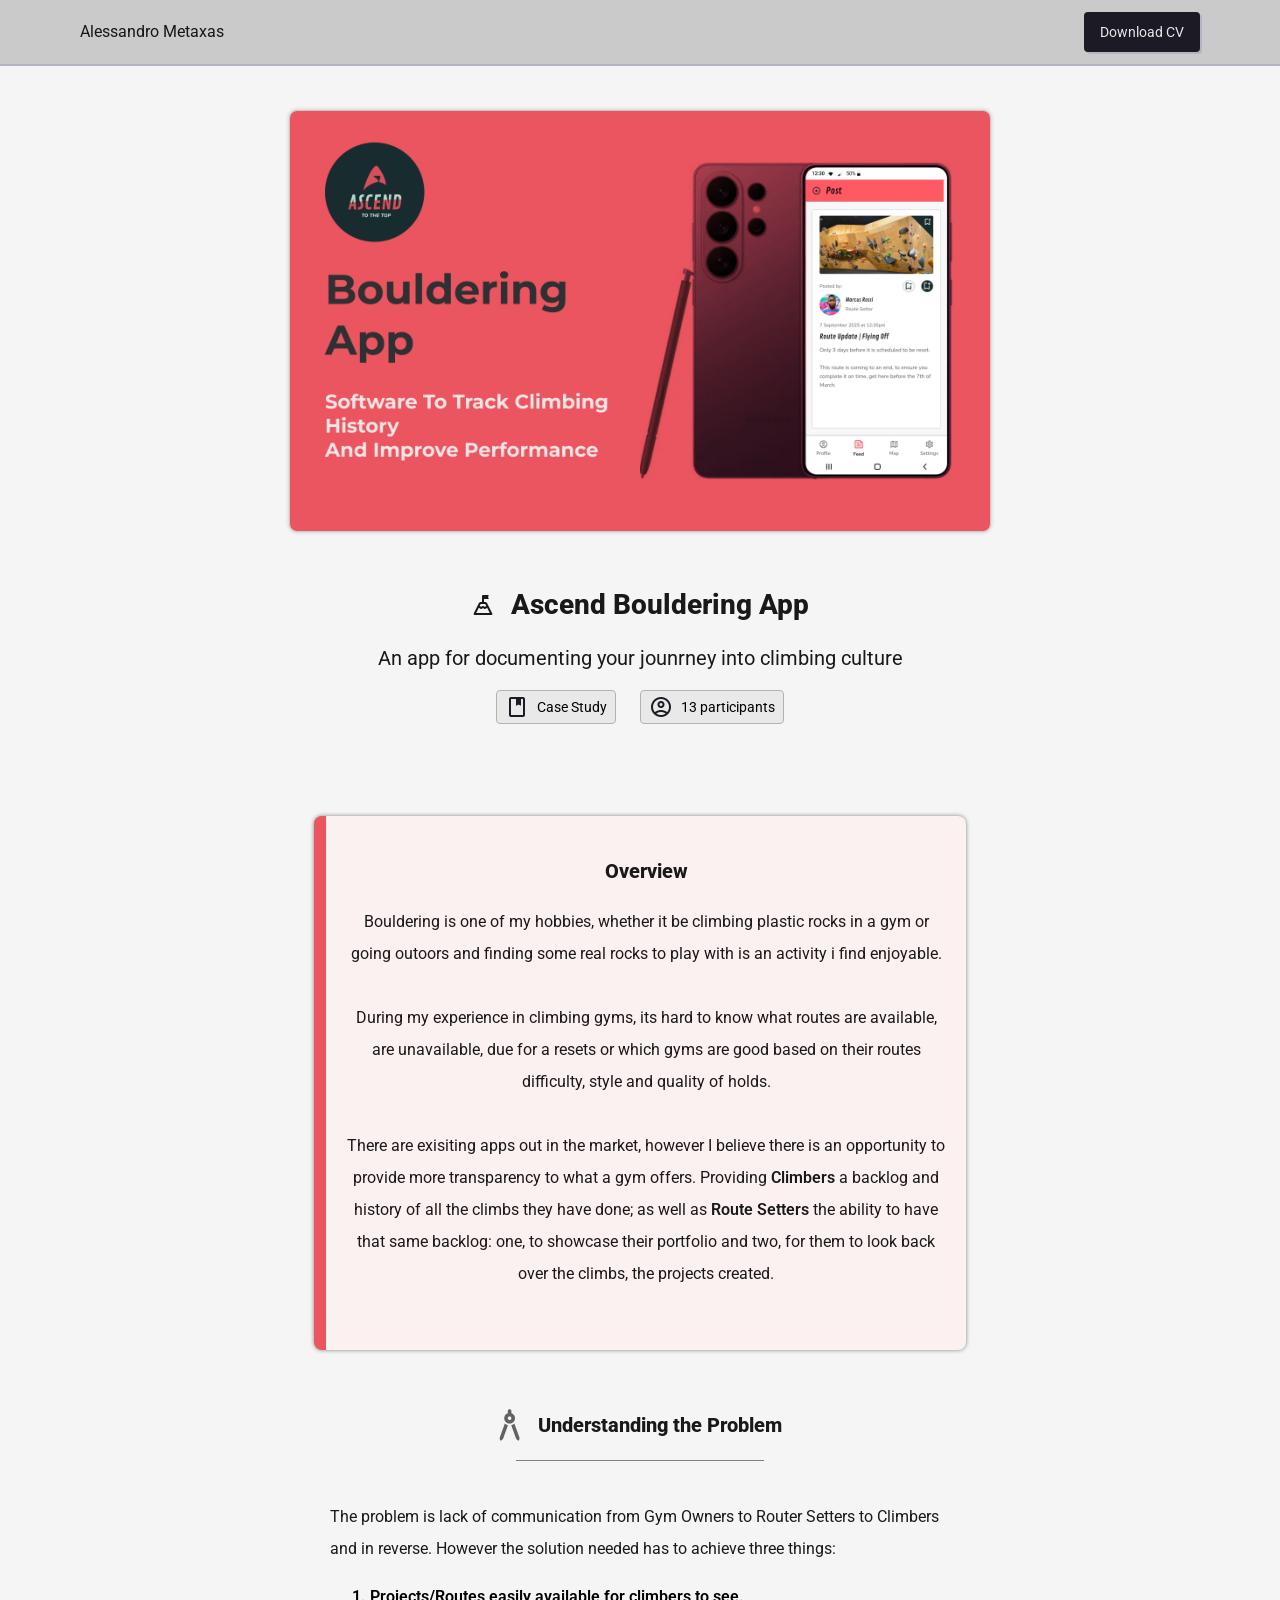
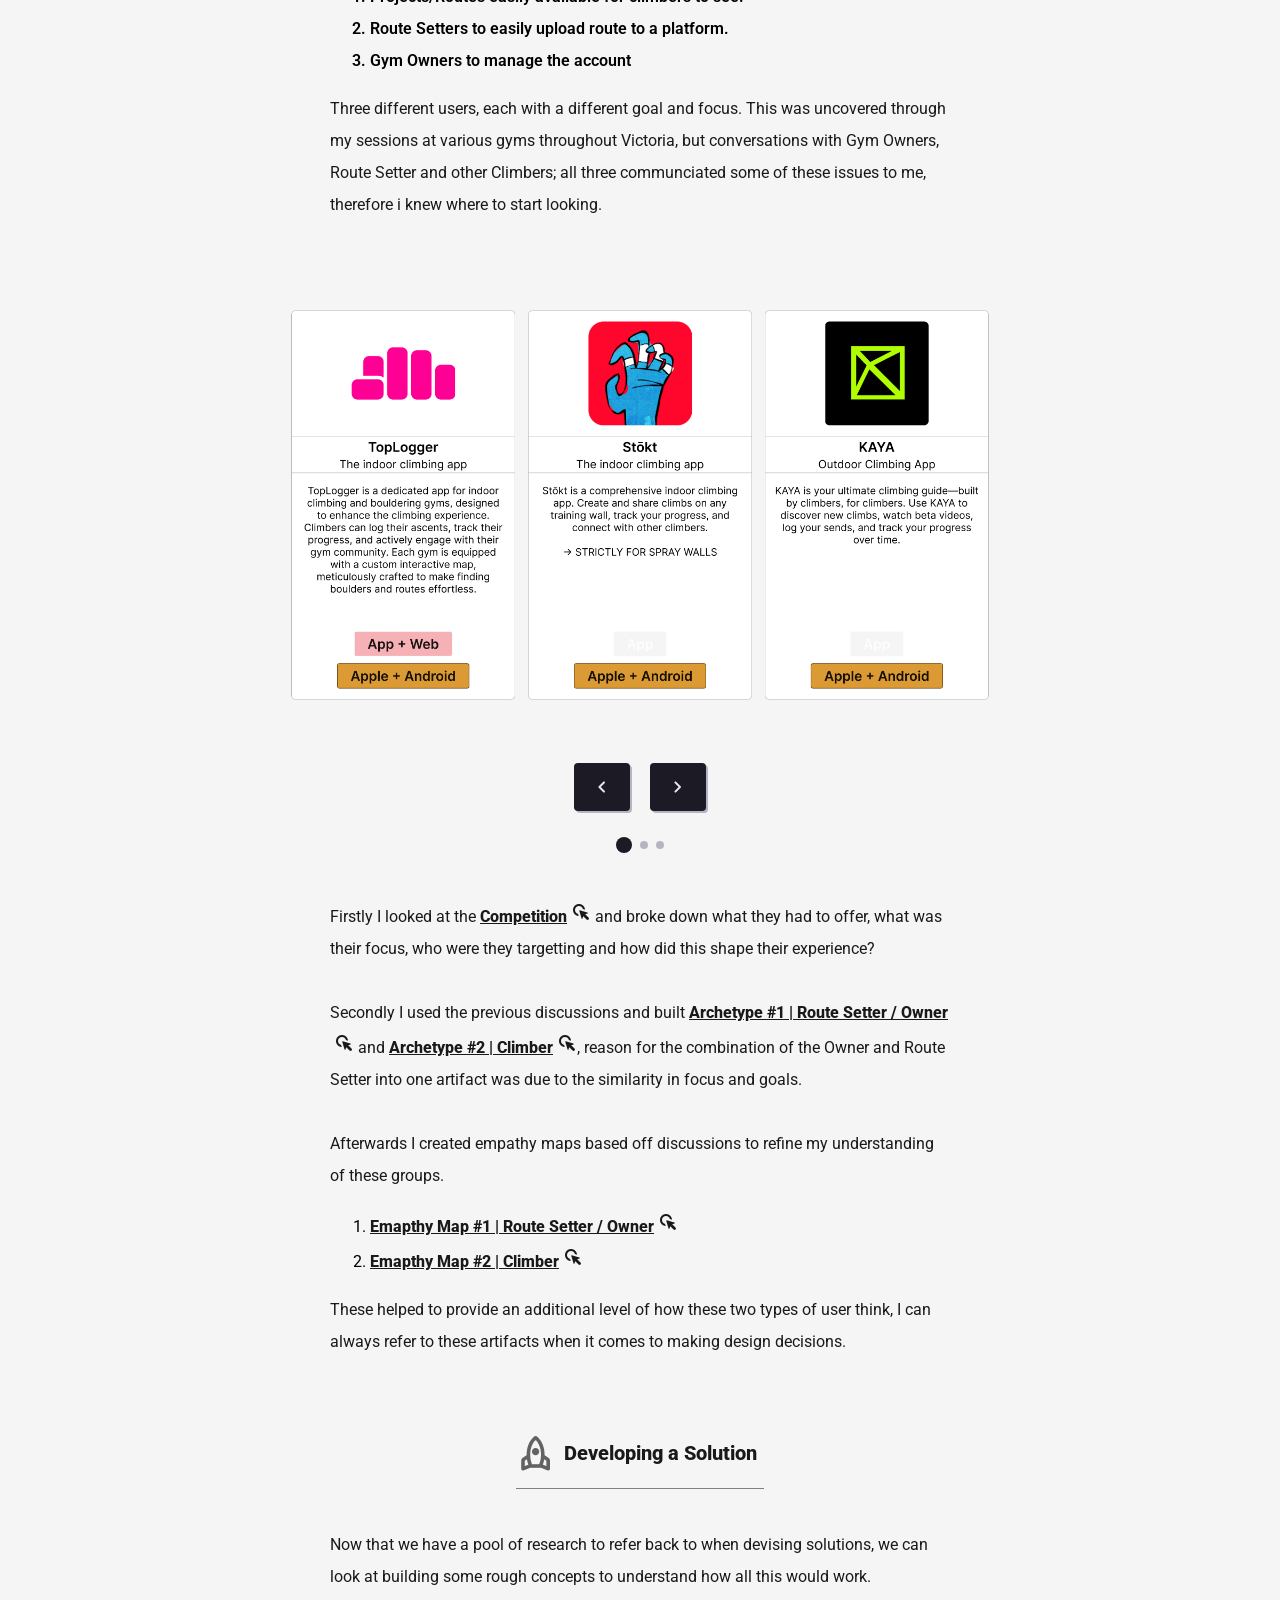
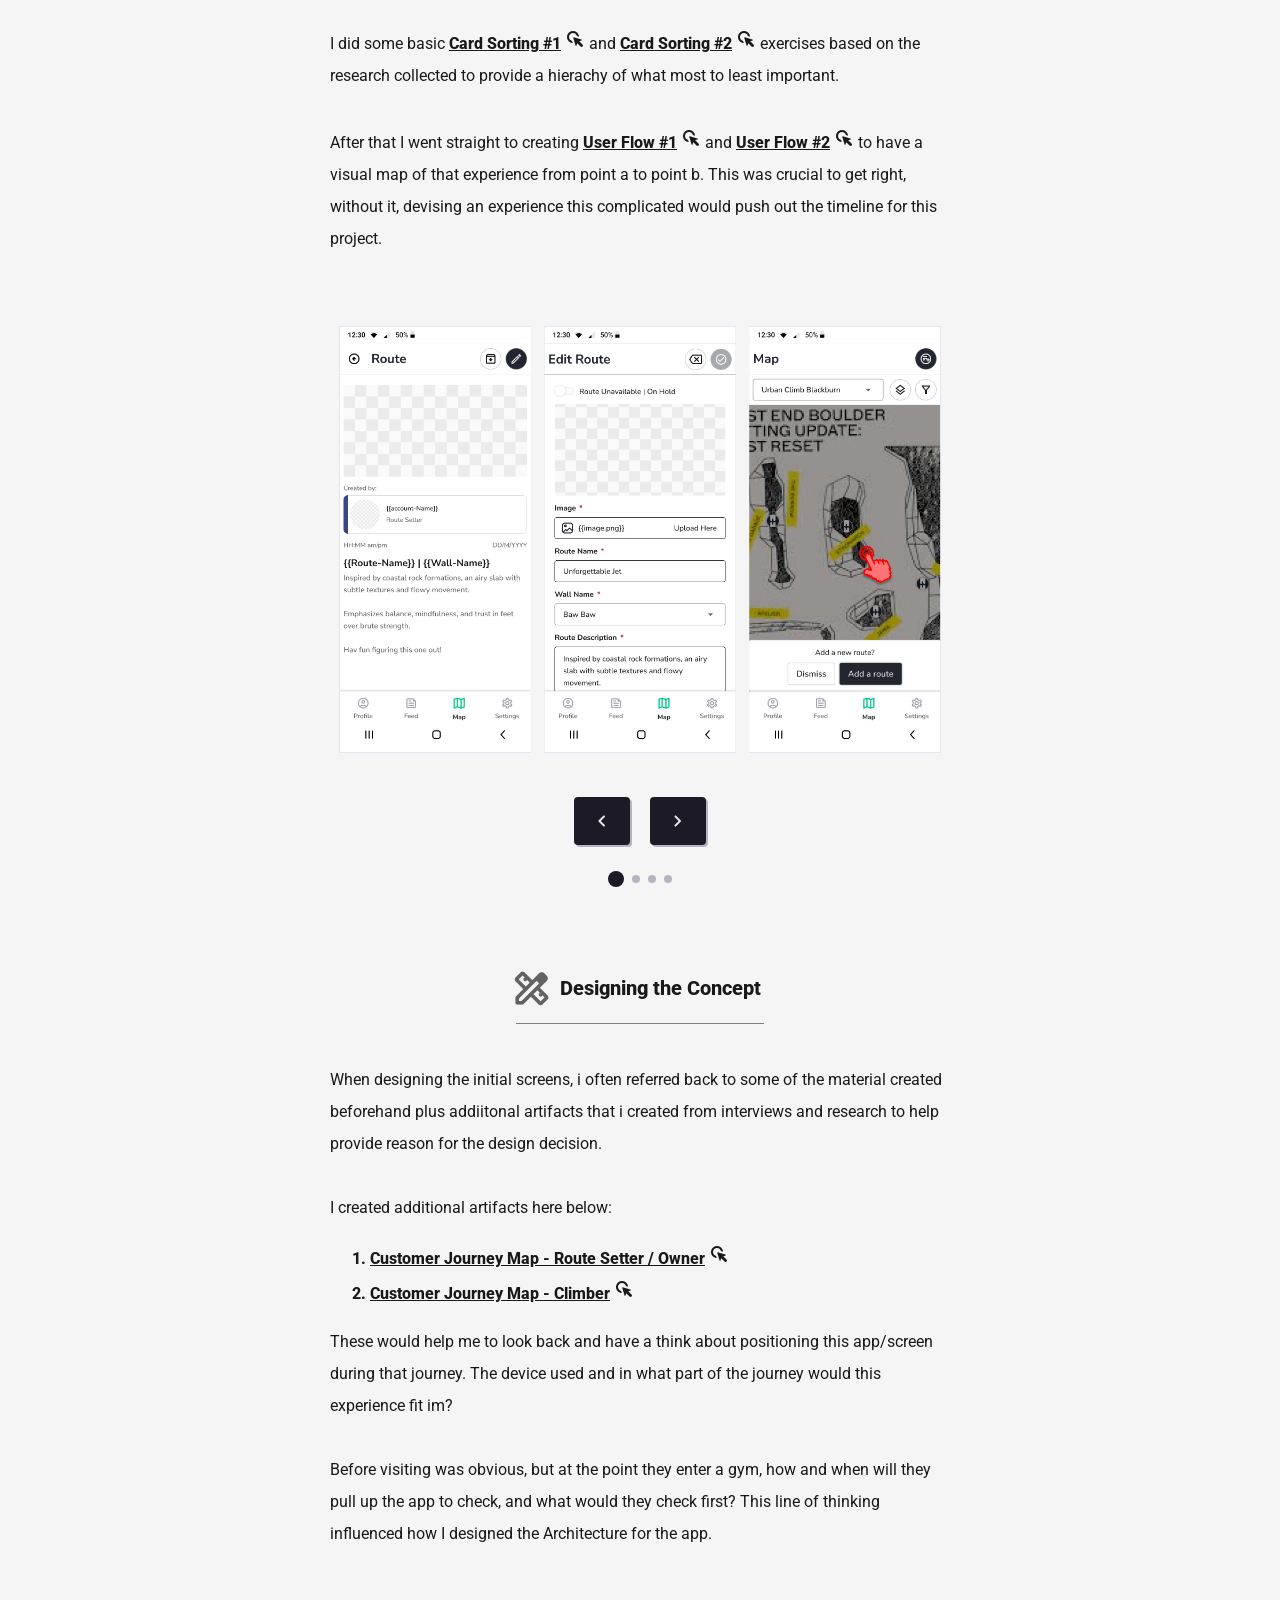
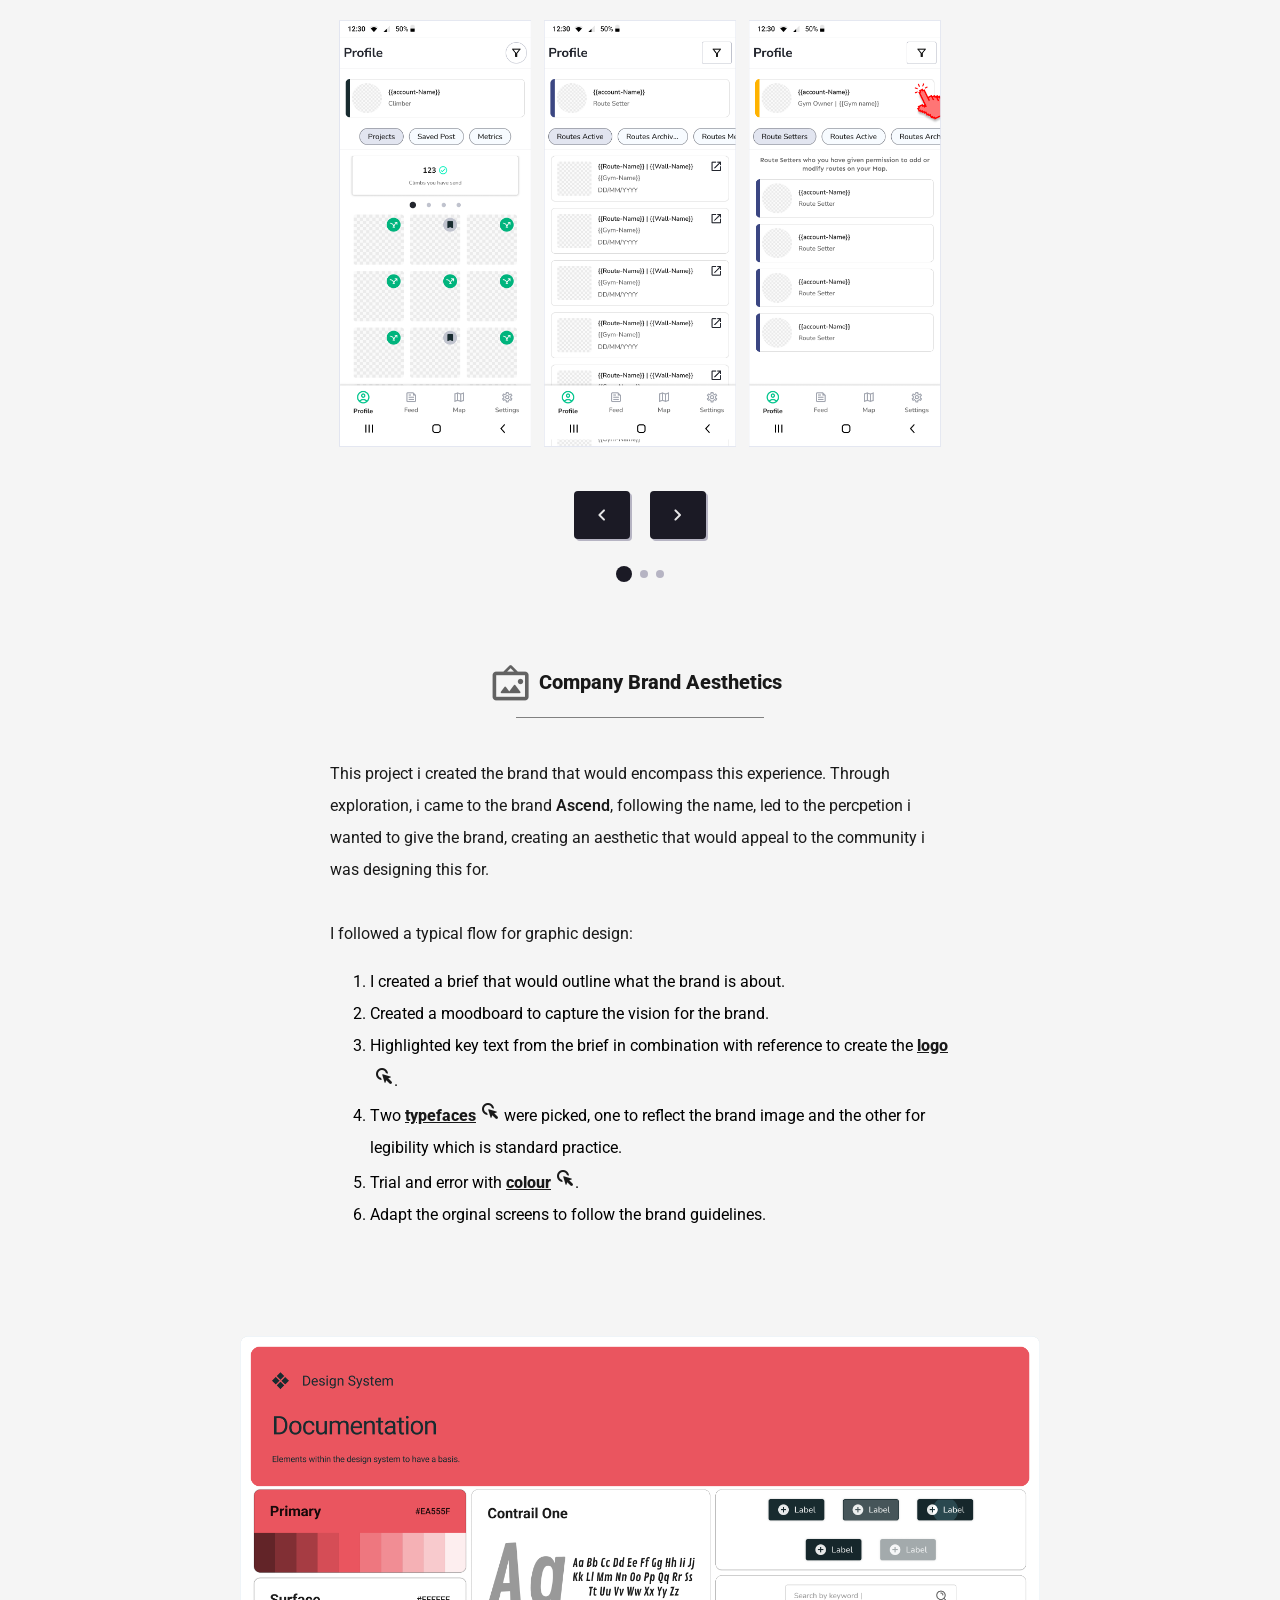
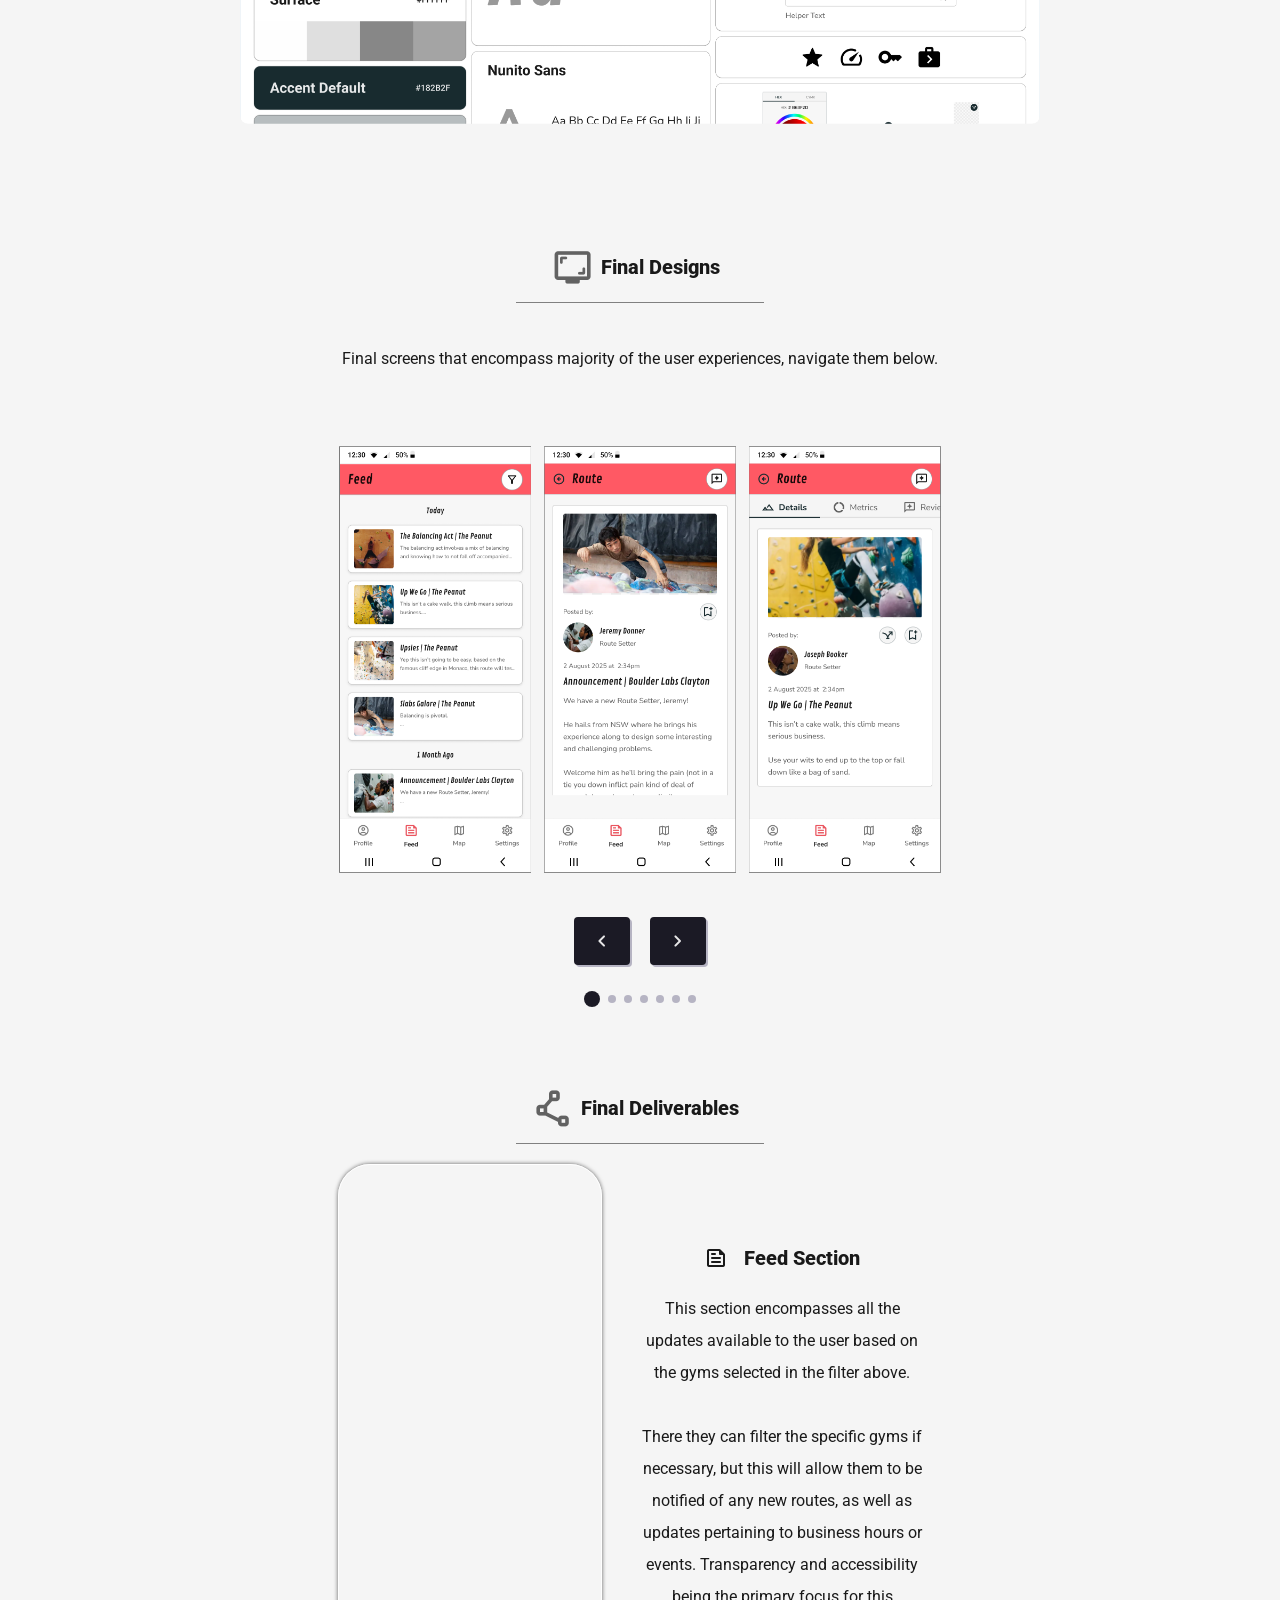
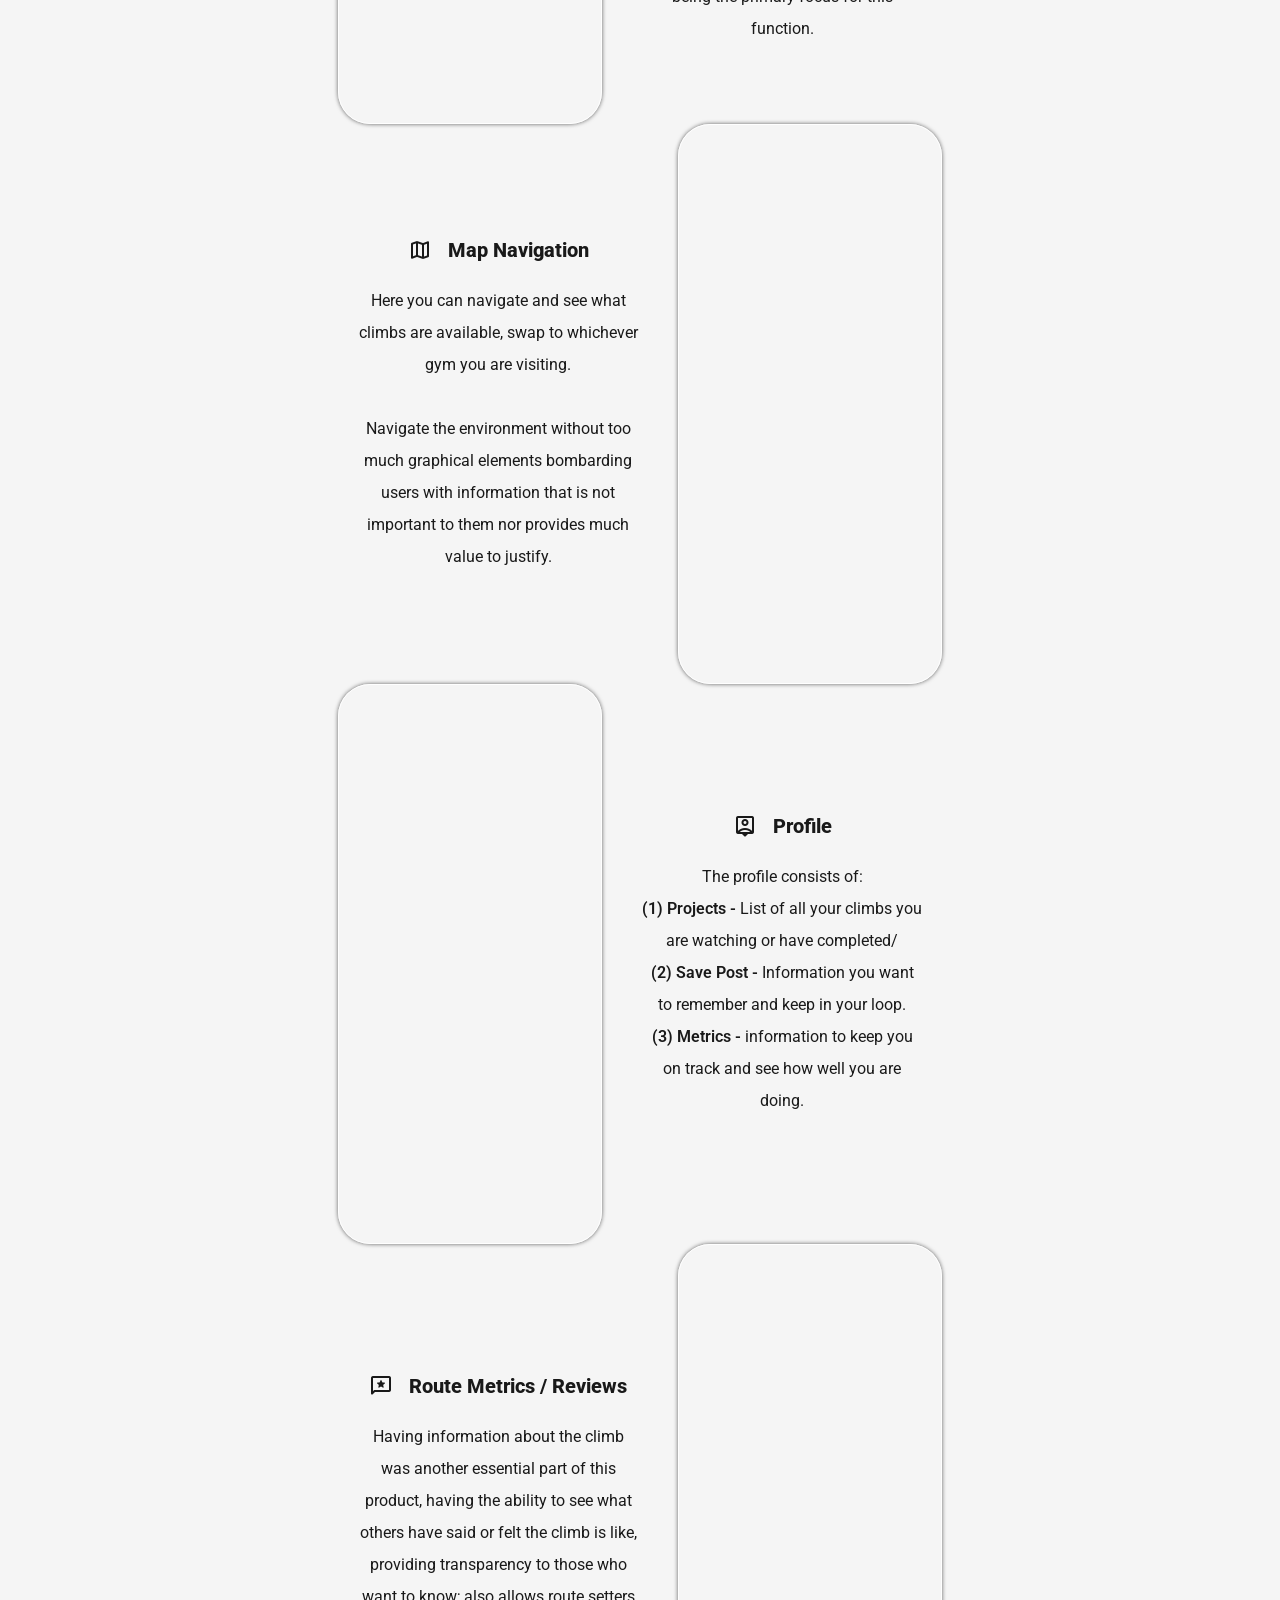
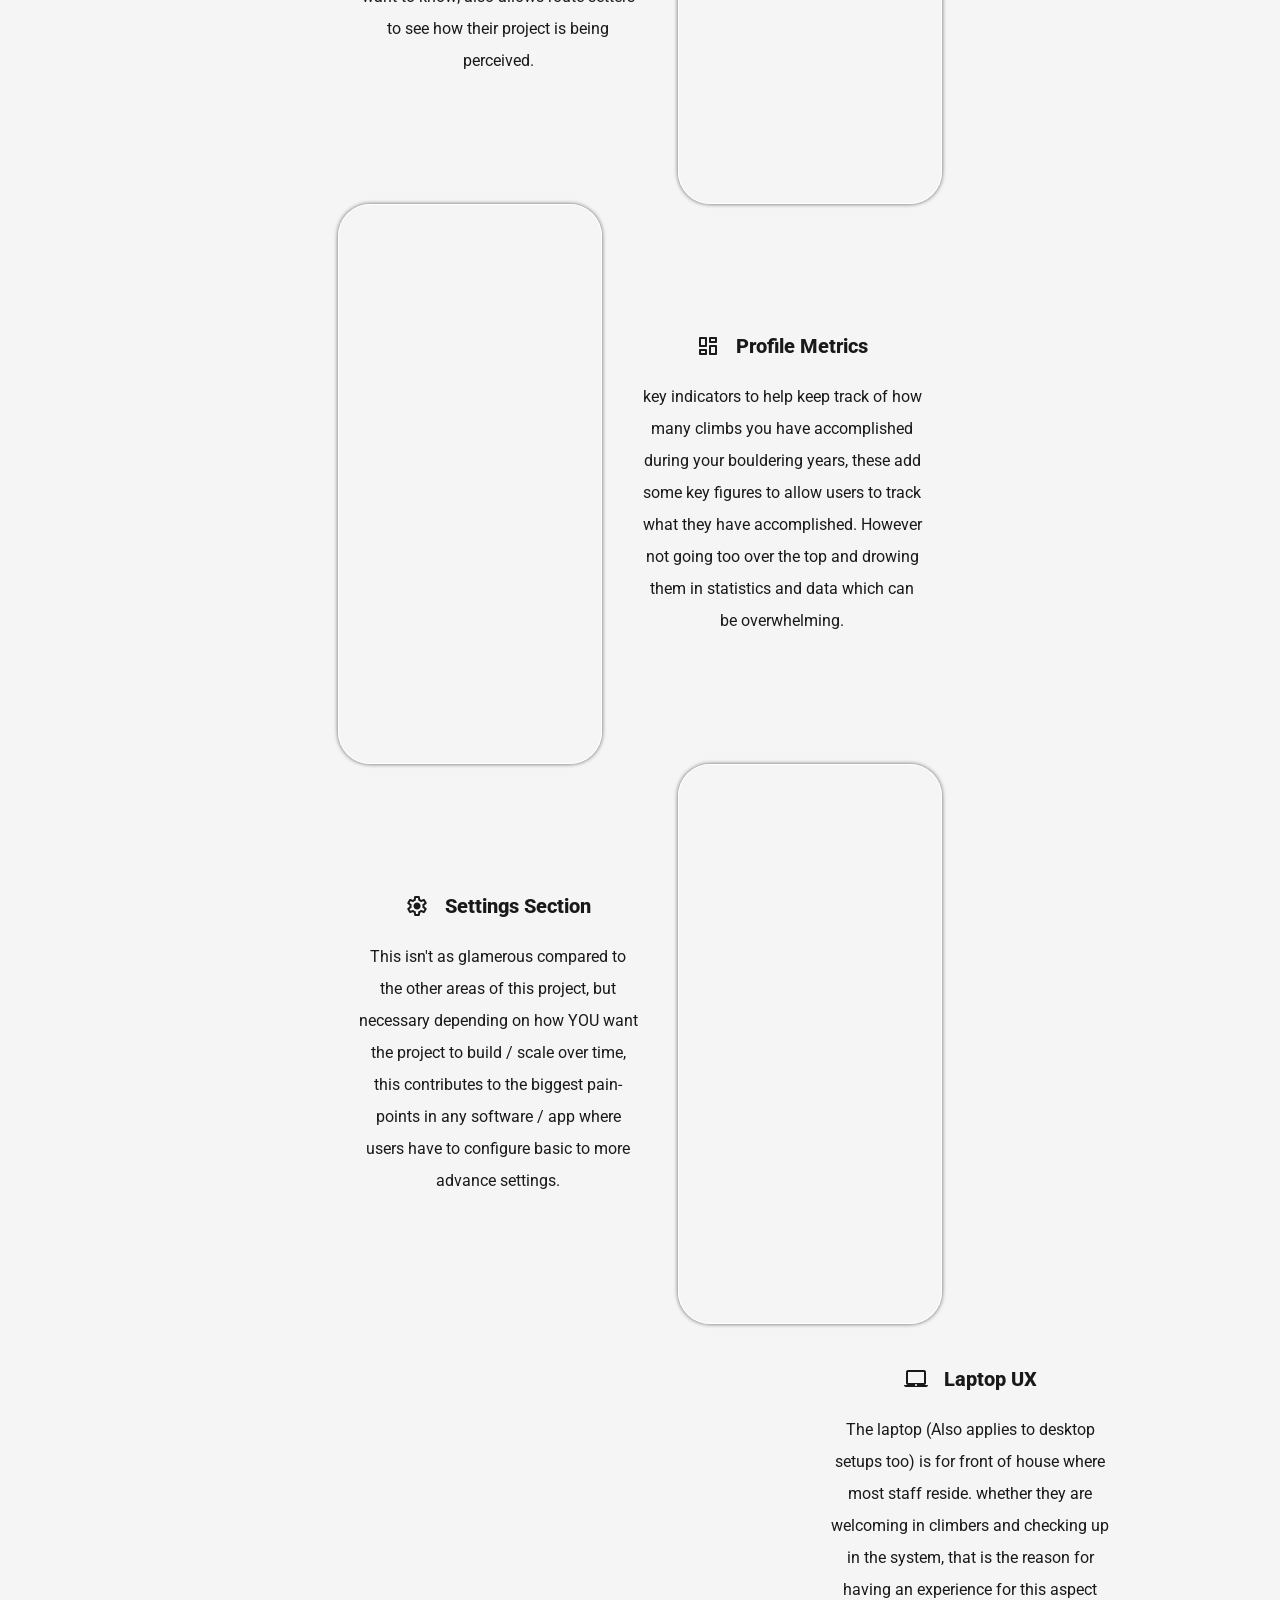
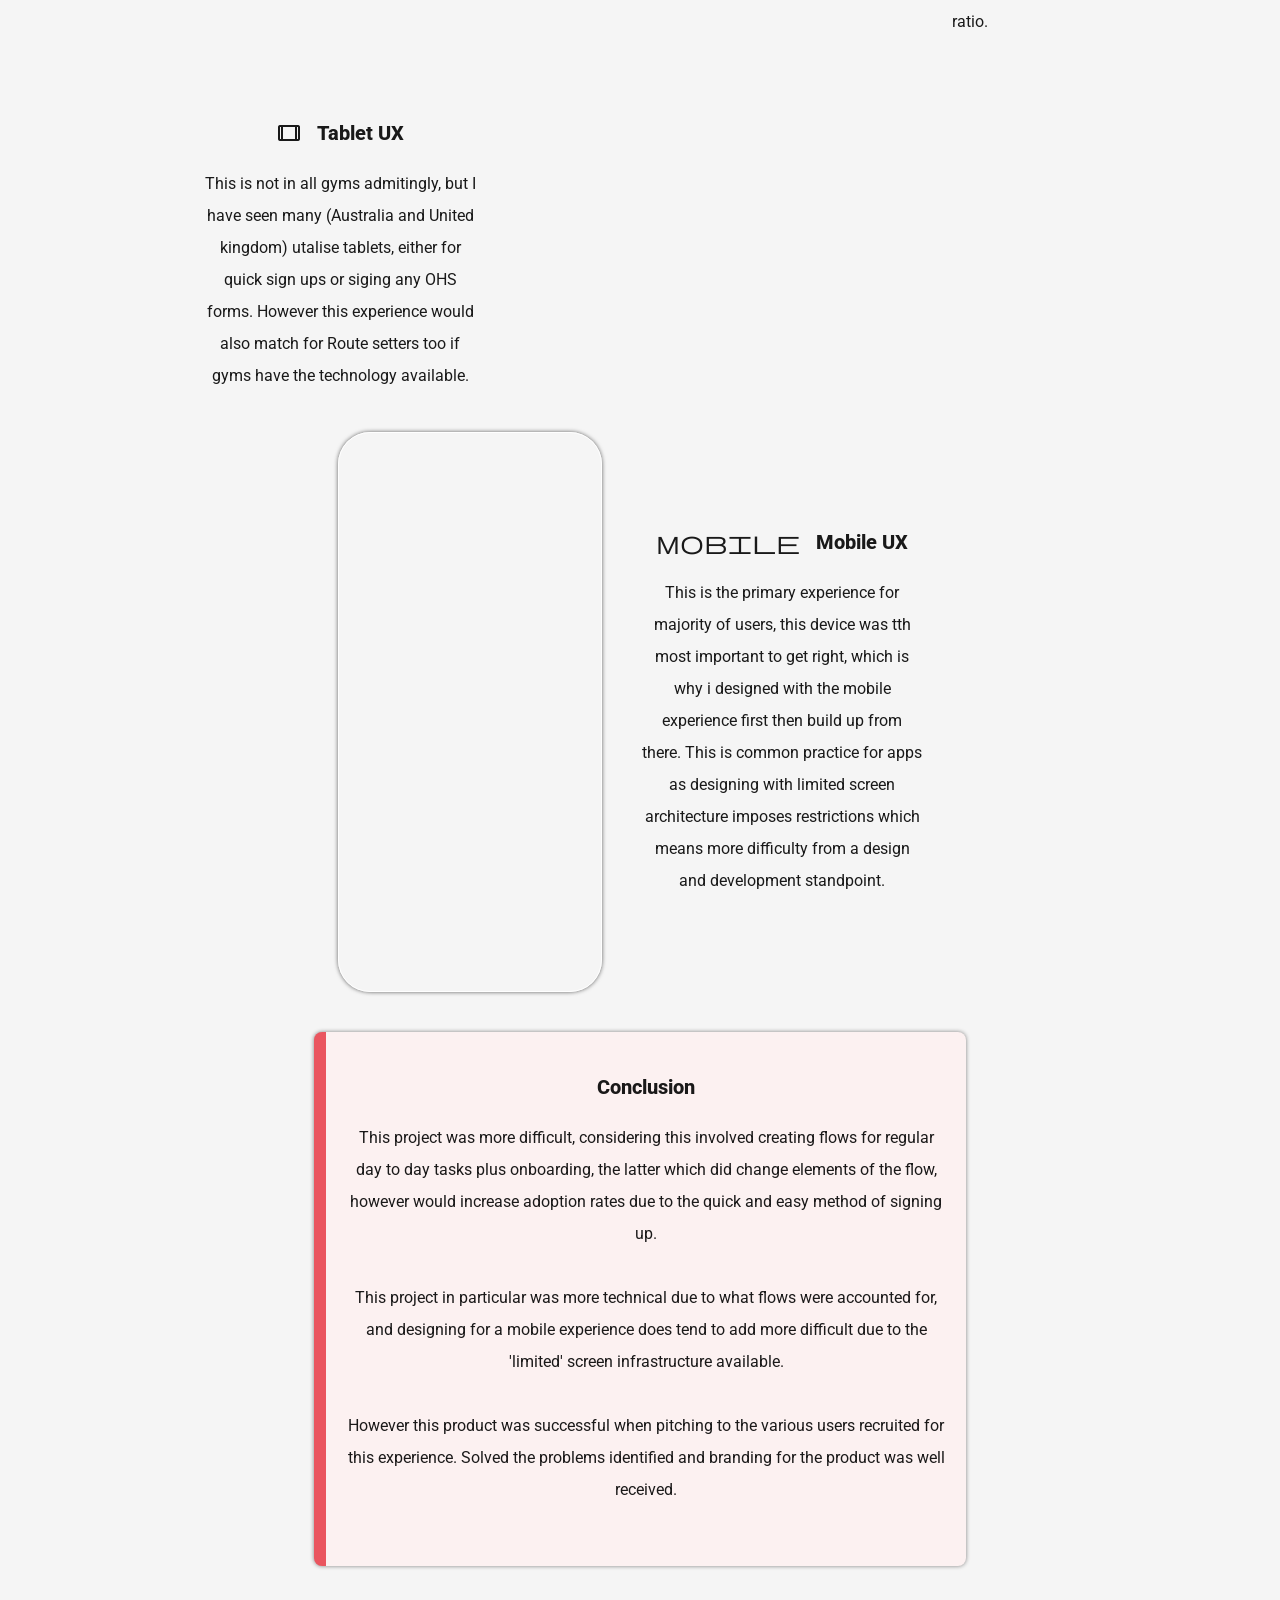
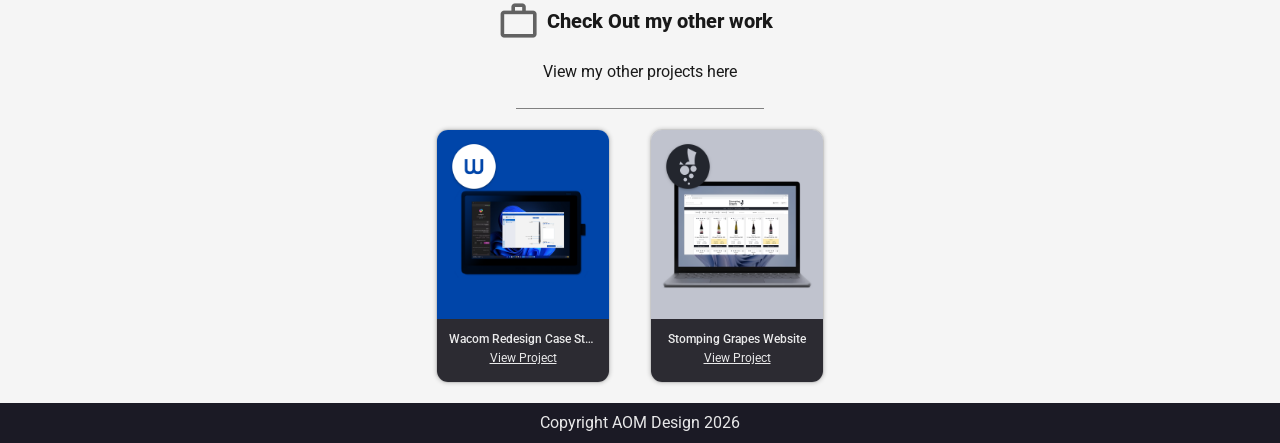
==== commit 58b15e77: "Portfolio Ascend Typo Mobile UX final deliverable section" ====
--- a/Portfolio-Ascend.html
+++ b/Portfolio-Ascend.html
@@ -400,9 +400,9 @@
                    <span class="material-symbols-Rounded no-copy">Mobile</span>Mobile UX
                 </h1>
                 <p> 
-                    This is the mian experience, this platform was the most crucial one to get right, hence why the approach i took was to design the
-                    mobile experience first then build from there. This is typically commonn place for apps as designing with limited screen architecture
-                    imposes restrictions which means more difficulty.
+                    This is the primary experience for majority of users, this device was tth most important to get right, which is why i designed with the
+                    mobile experience first then build up from there. This is common practice for apps as designing with limited screen architecture
+                    imposes restrictions which means more difficulty from a design and development standpoint.
                 </p>
 
             </div>
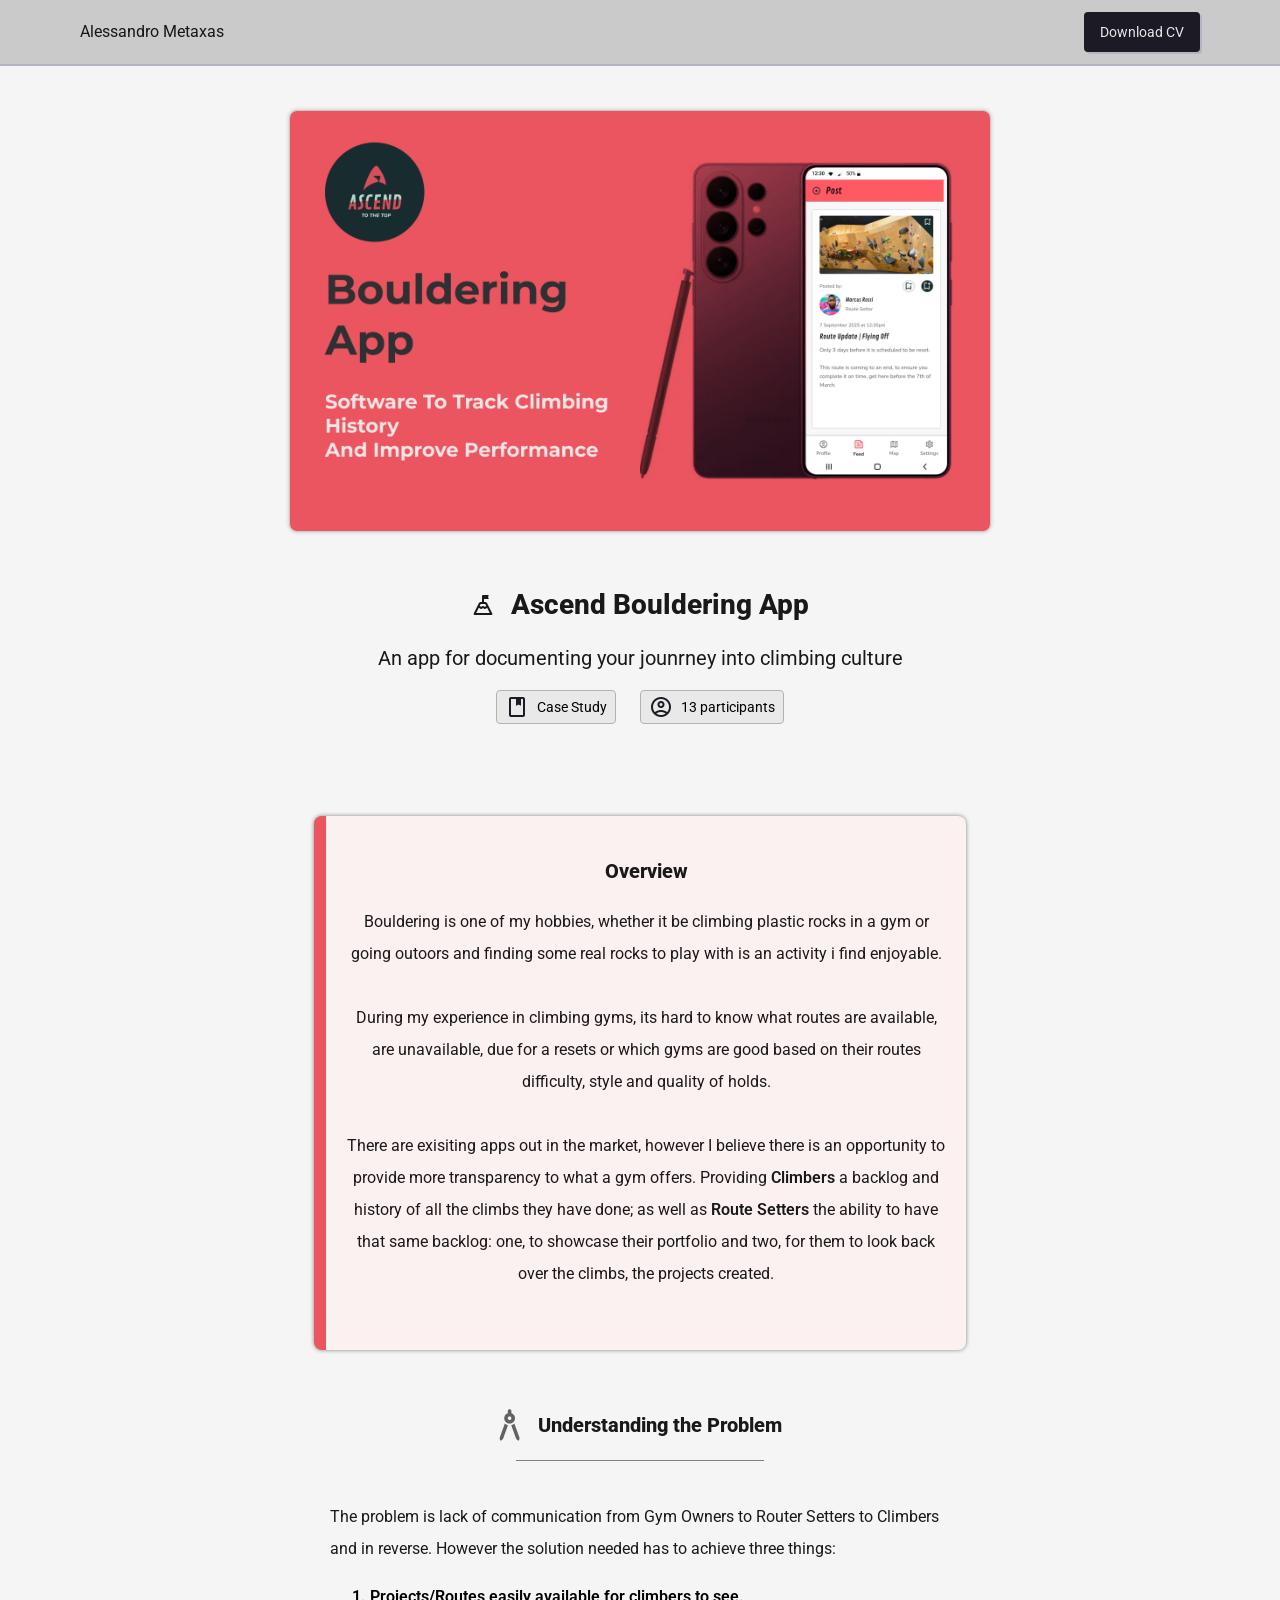
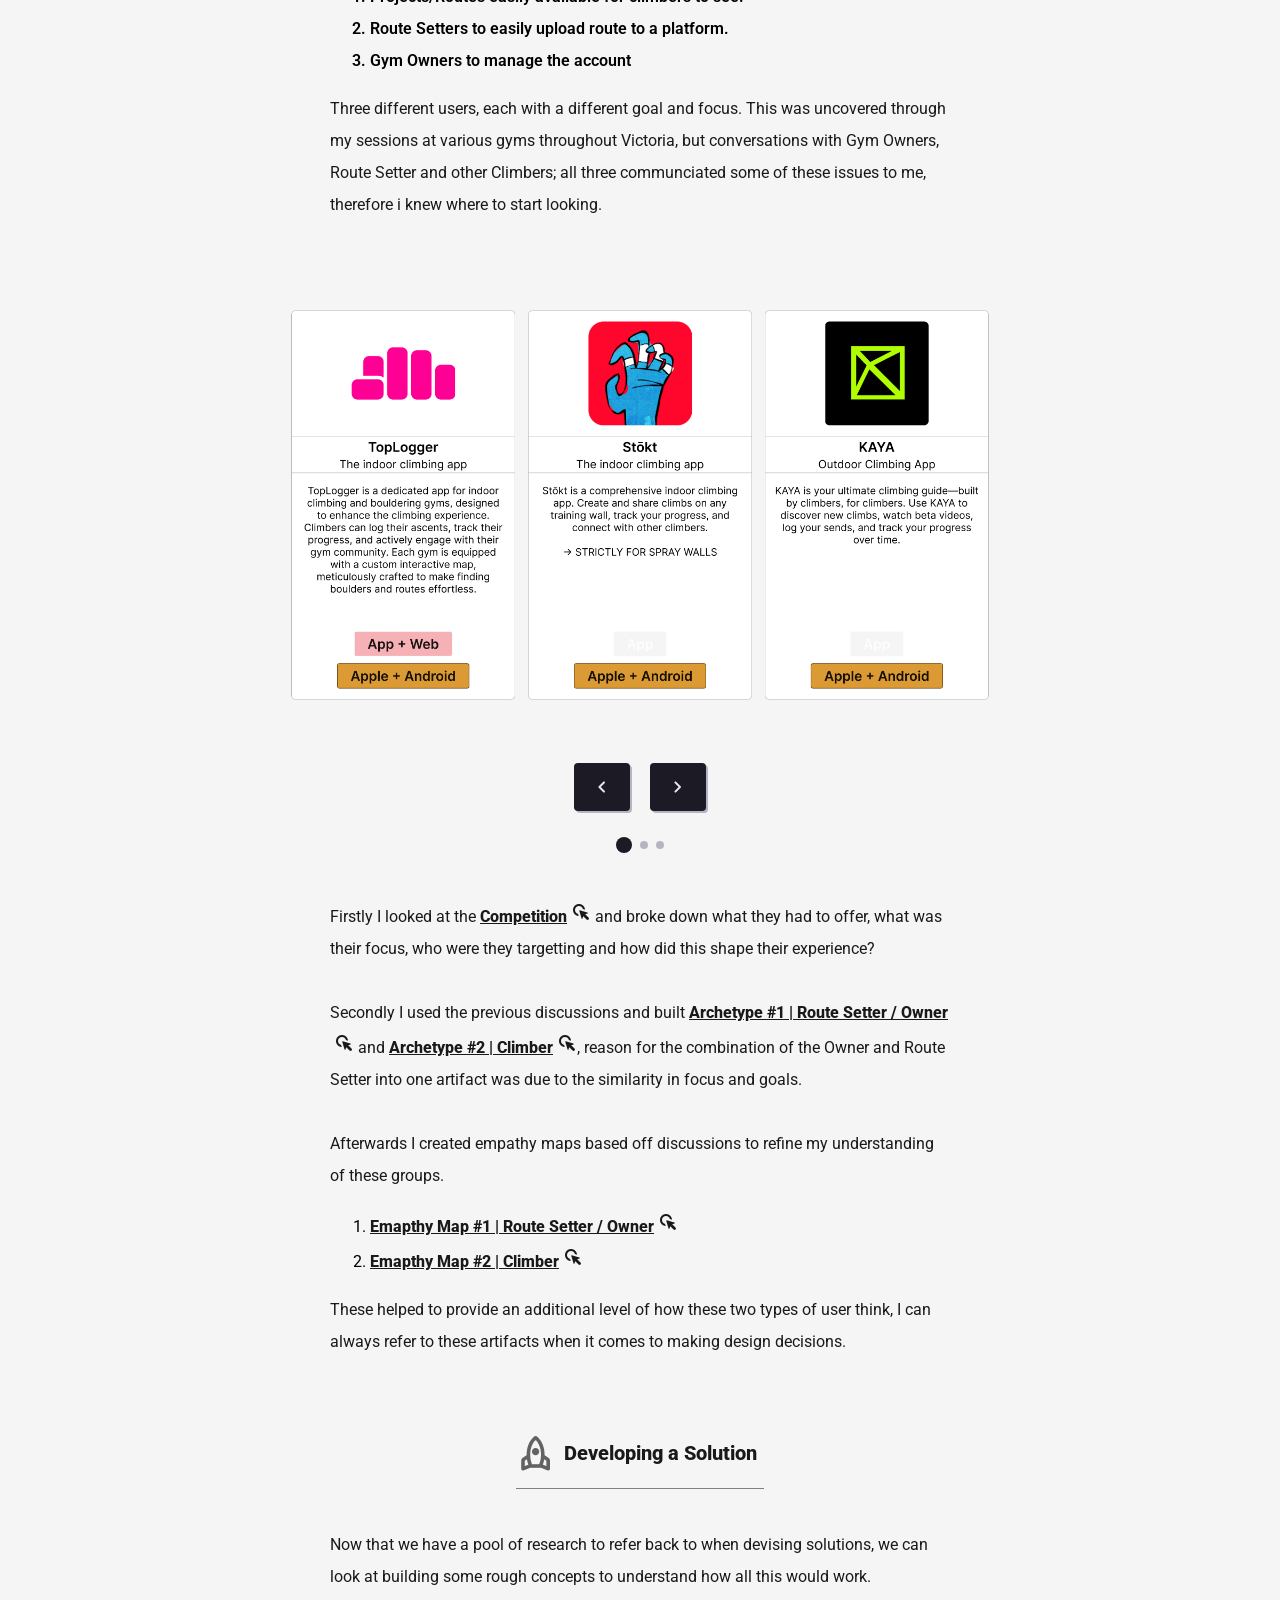
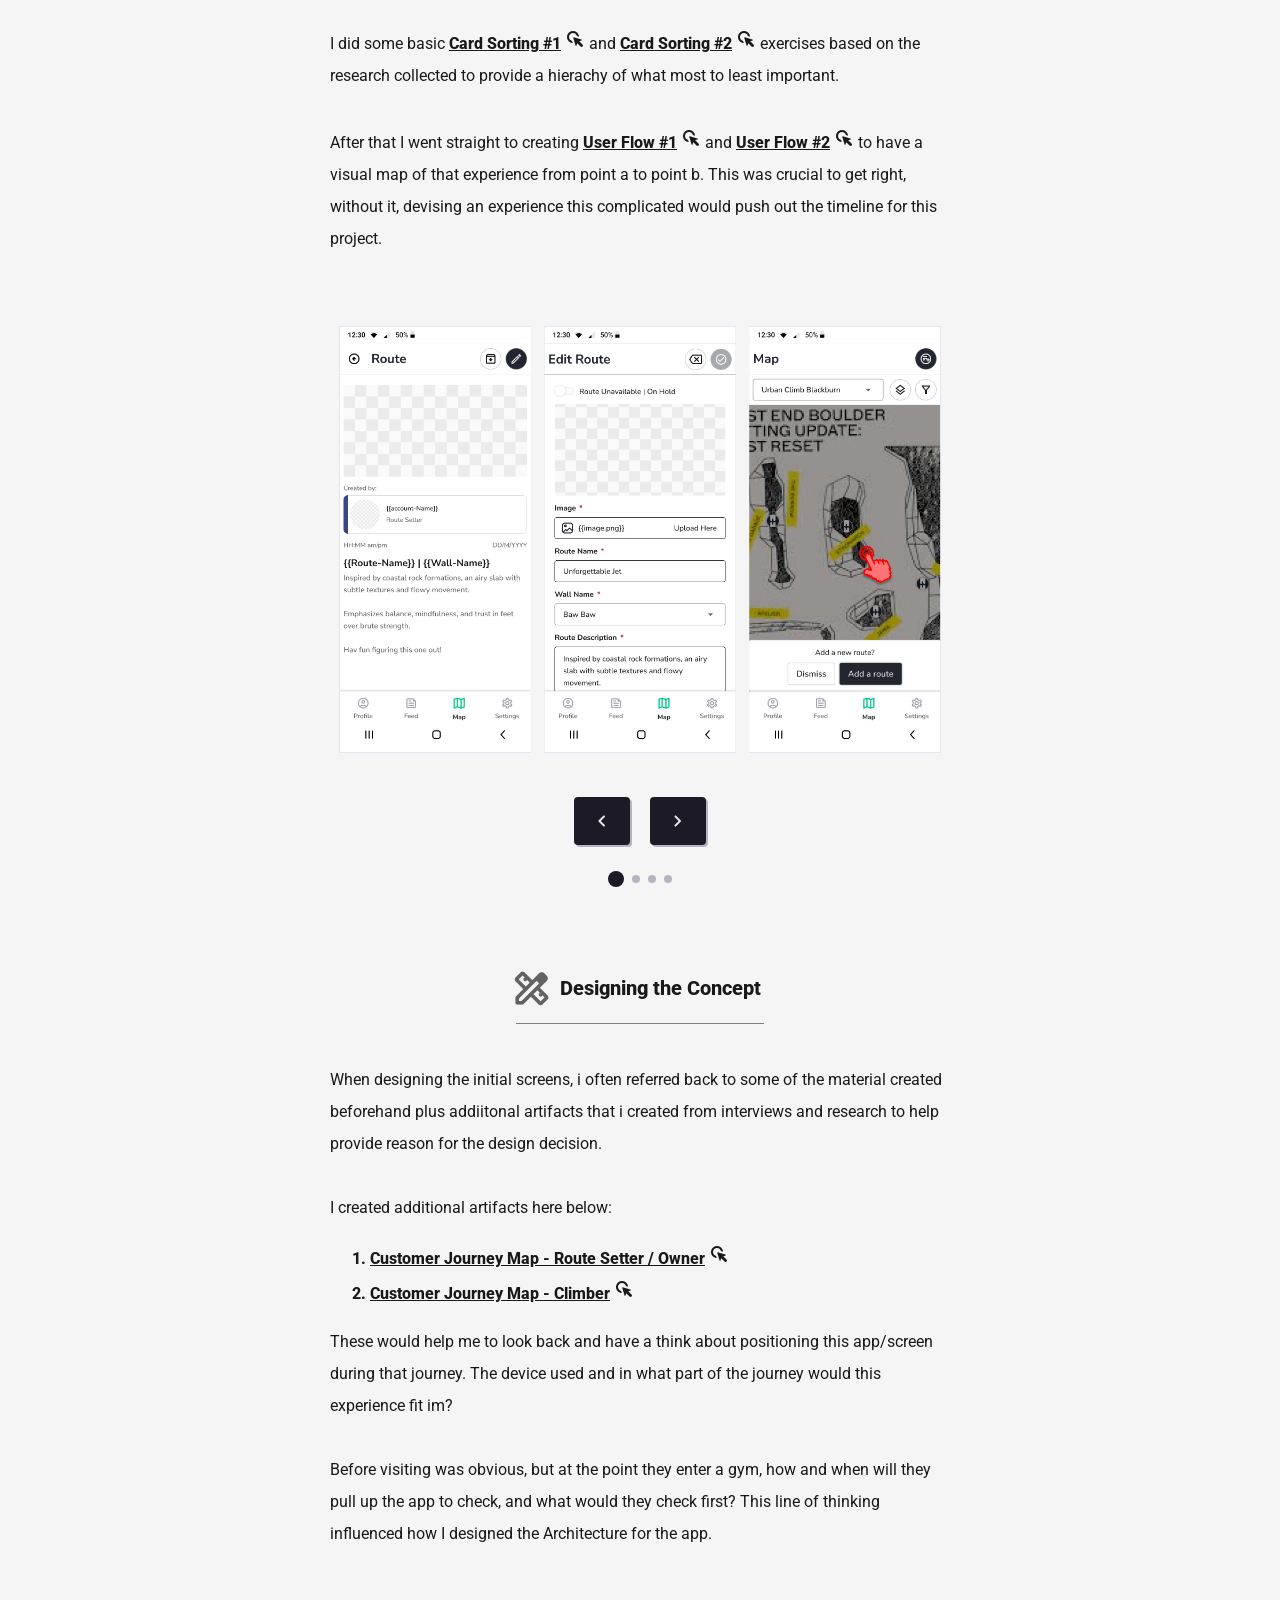
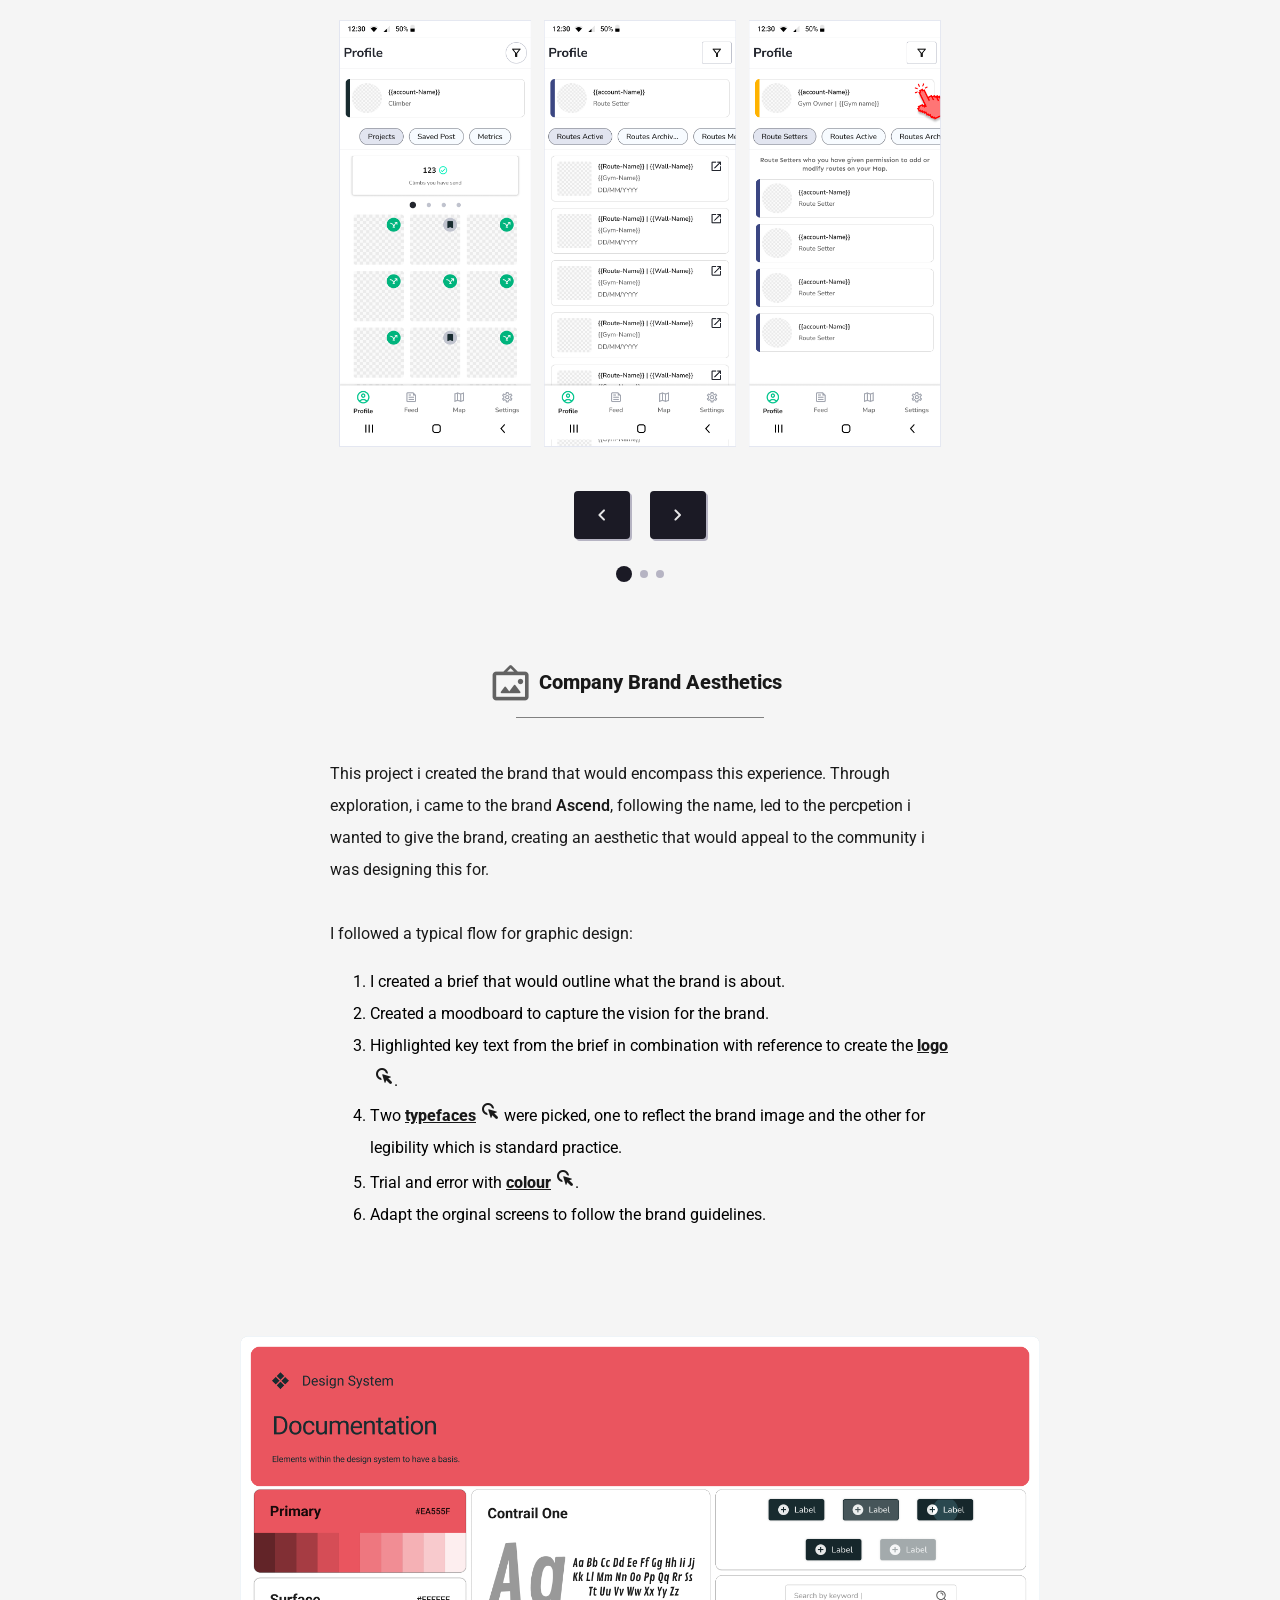
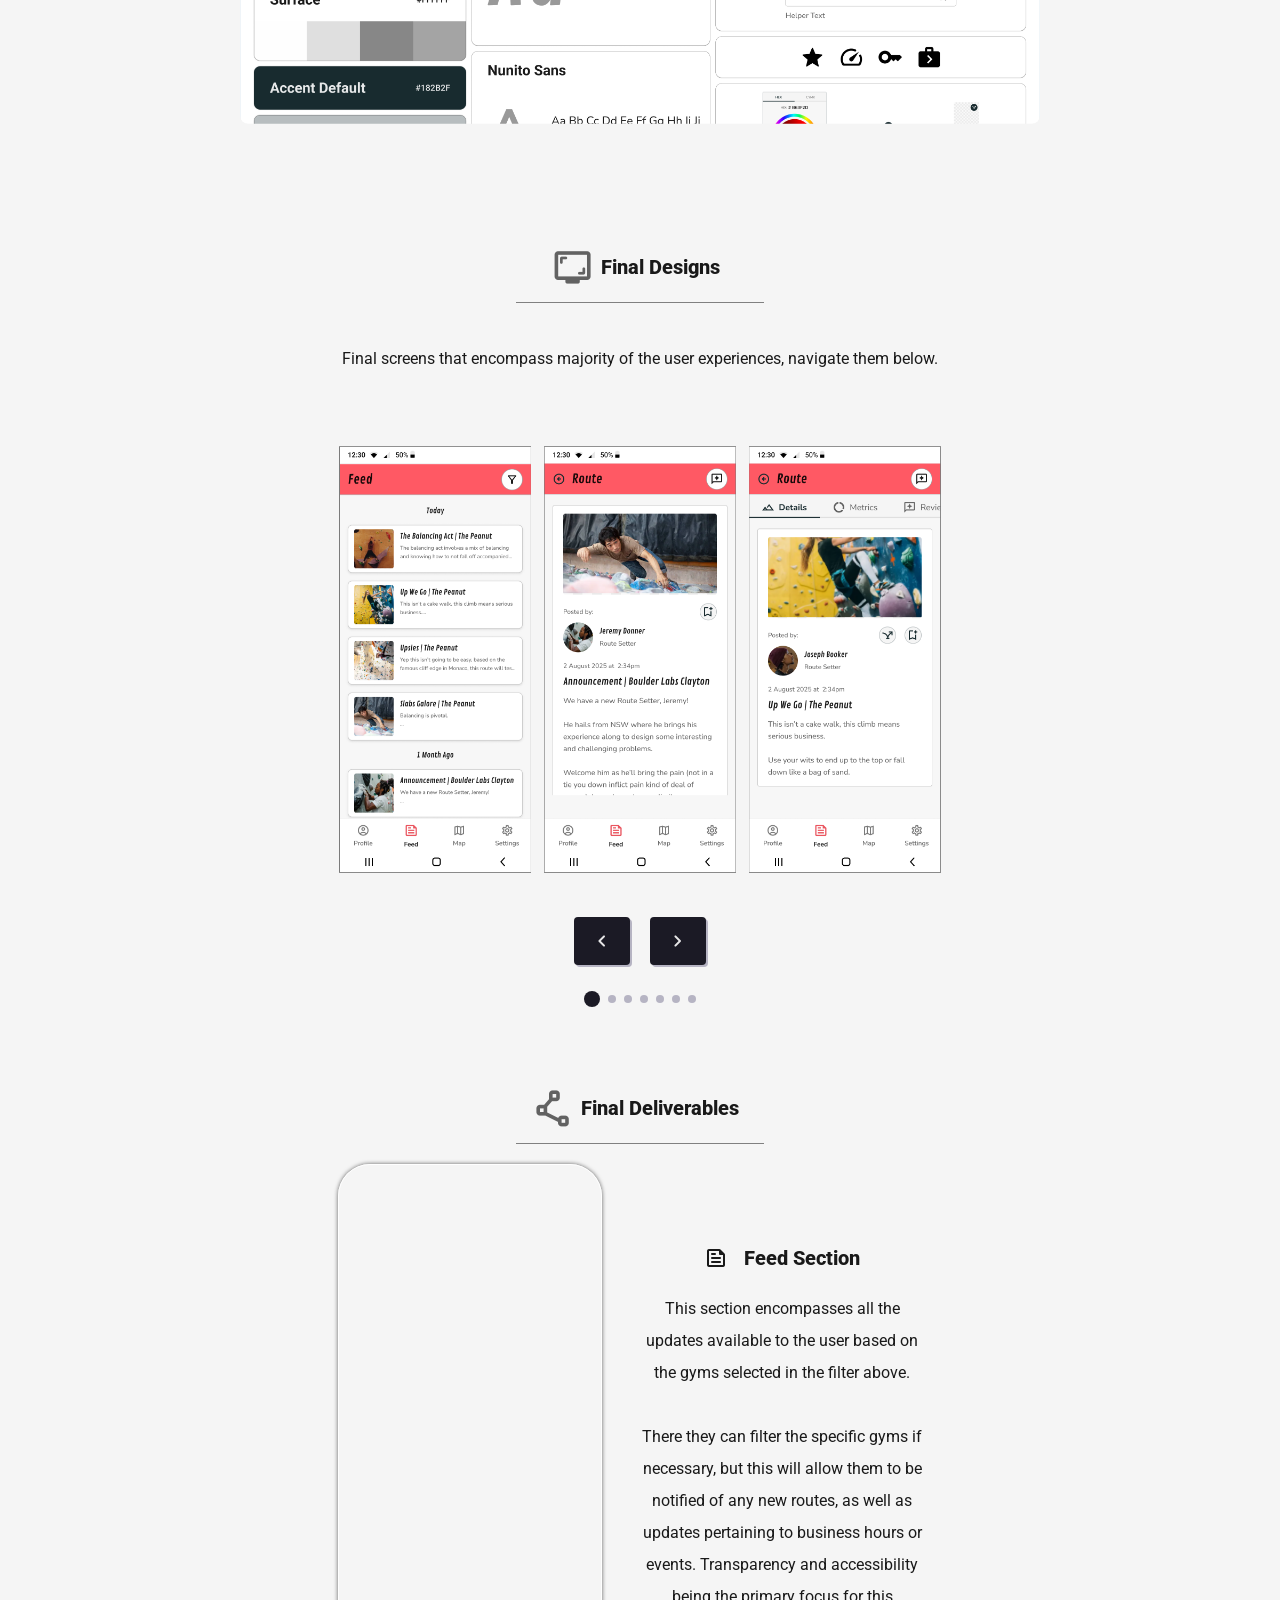
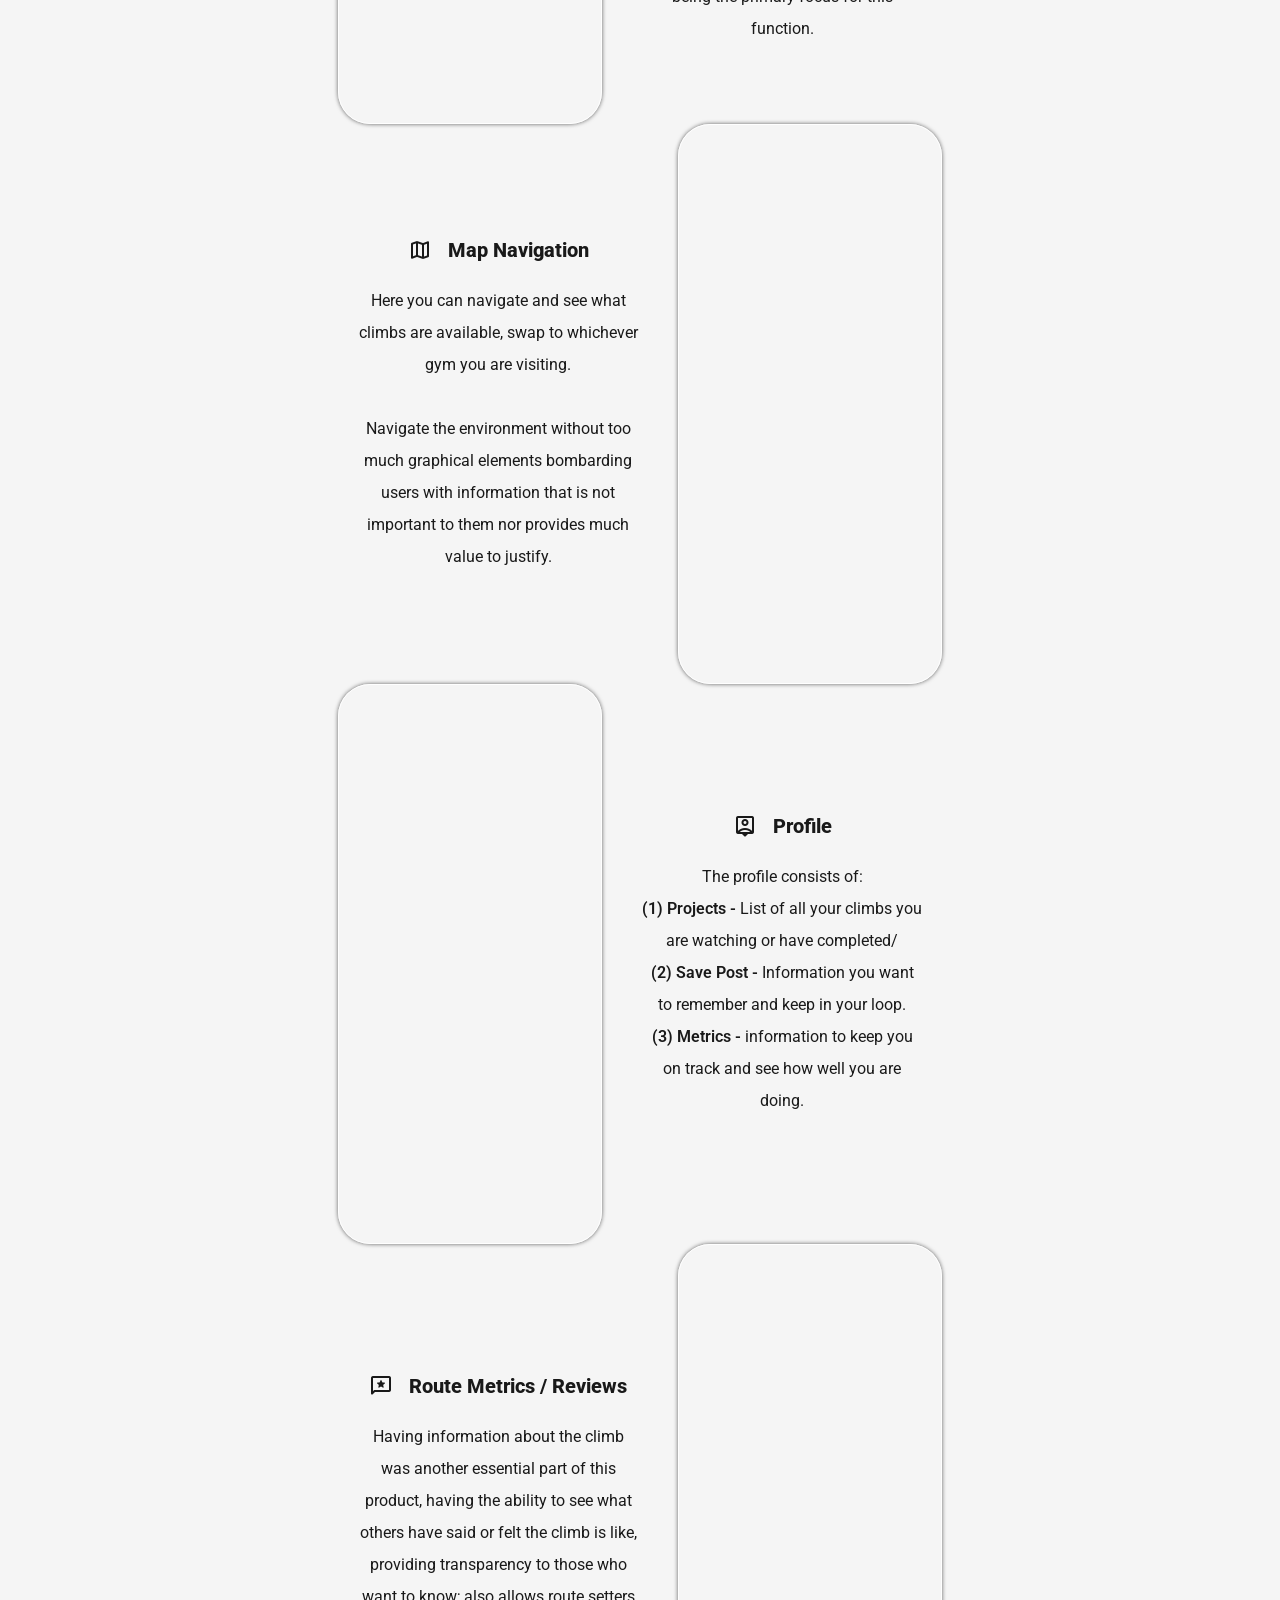
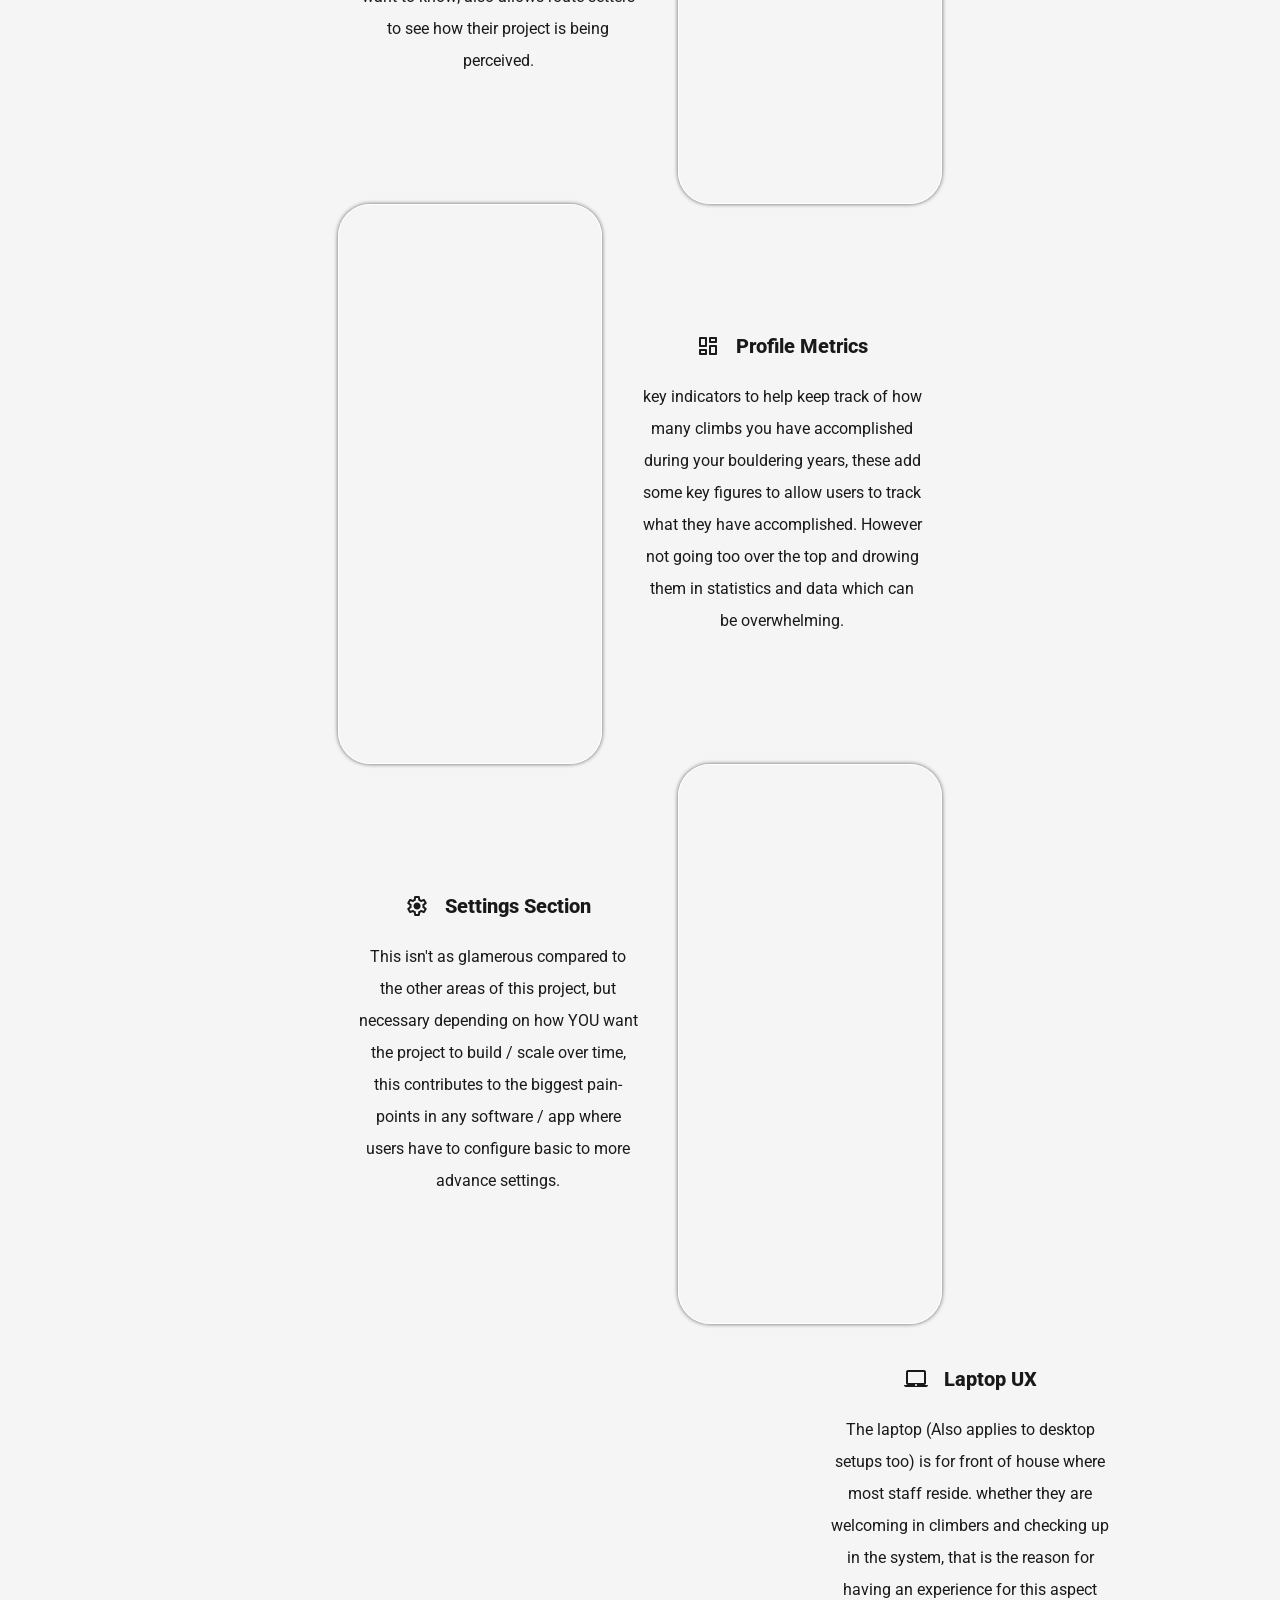
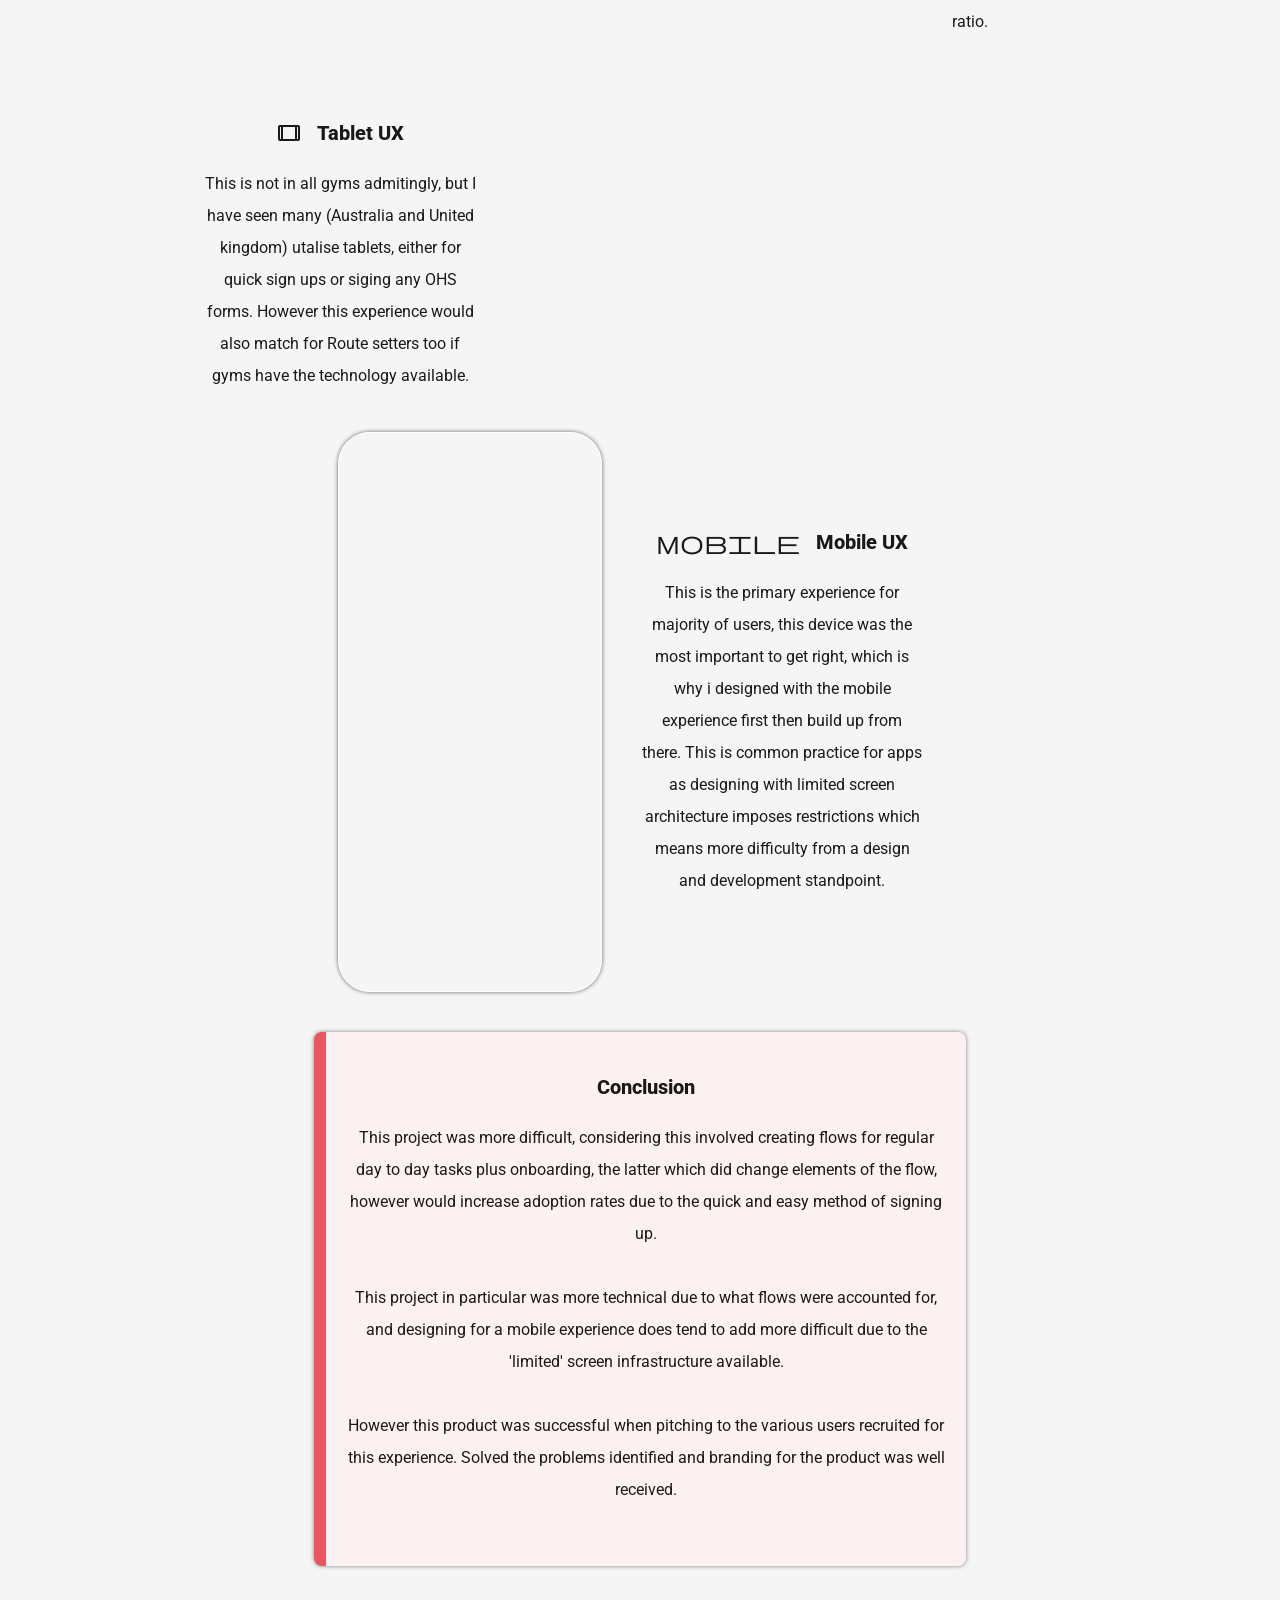
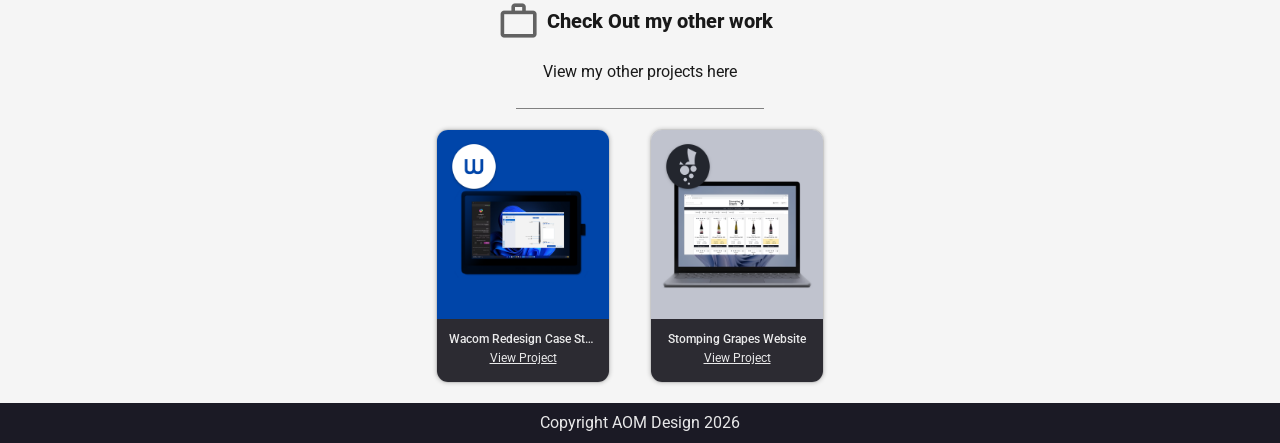
==== commit ce44fbcd: "portfolio Ascend Typo" ====
--- a/Portfolio-Ascend.html
+++ b/Portfolio-Ascend.html
@@ -400,7 +400,7 @@
                    <span class="material-symbols-Rounded no-copy">Mobile</span>Mobile UX
                 </h1>
                 <p> 
-                    This is the primary experience for majority of users, this device was tth most important to get right, which is why i designed with the
+                    This is the primary experience for majority of users, this device was the most important to get right, which is why i designed with the
                     mobile experience first then build up from there. This is common practice for apps as designing with limited screen architecture
                     imposes restrictions which means more difficulty from a design and development standpoint.
                 </p>
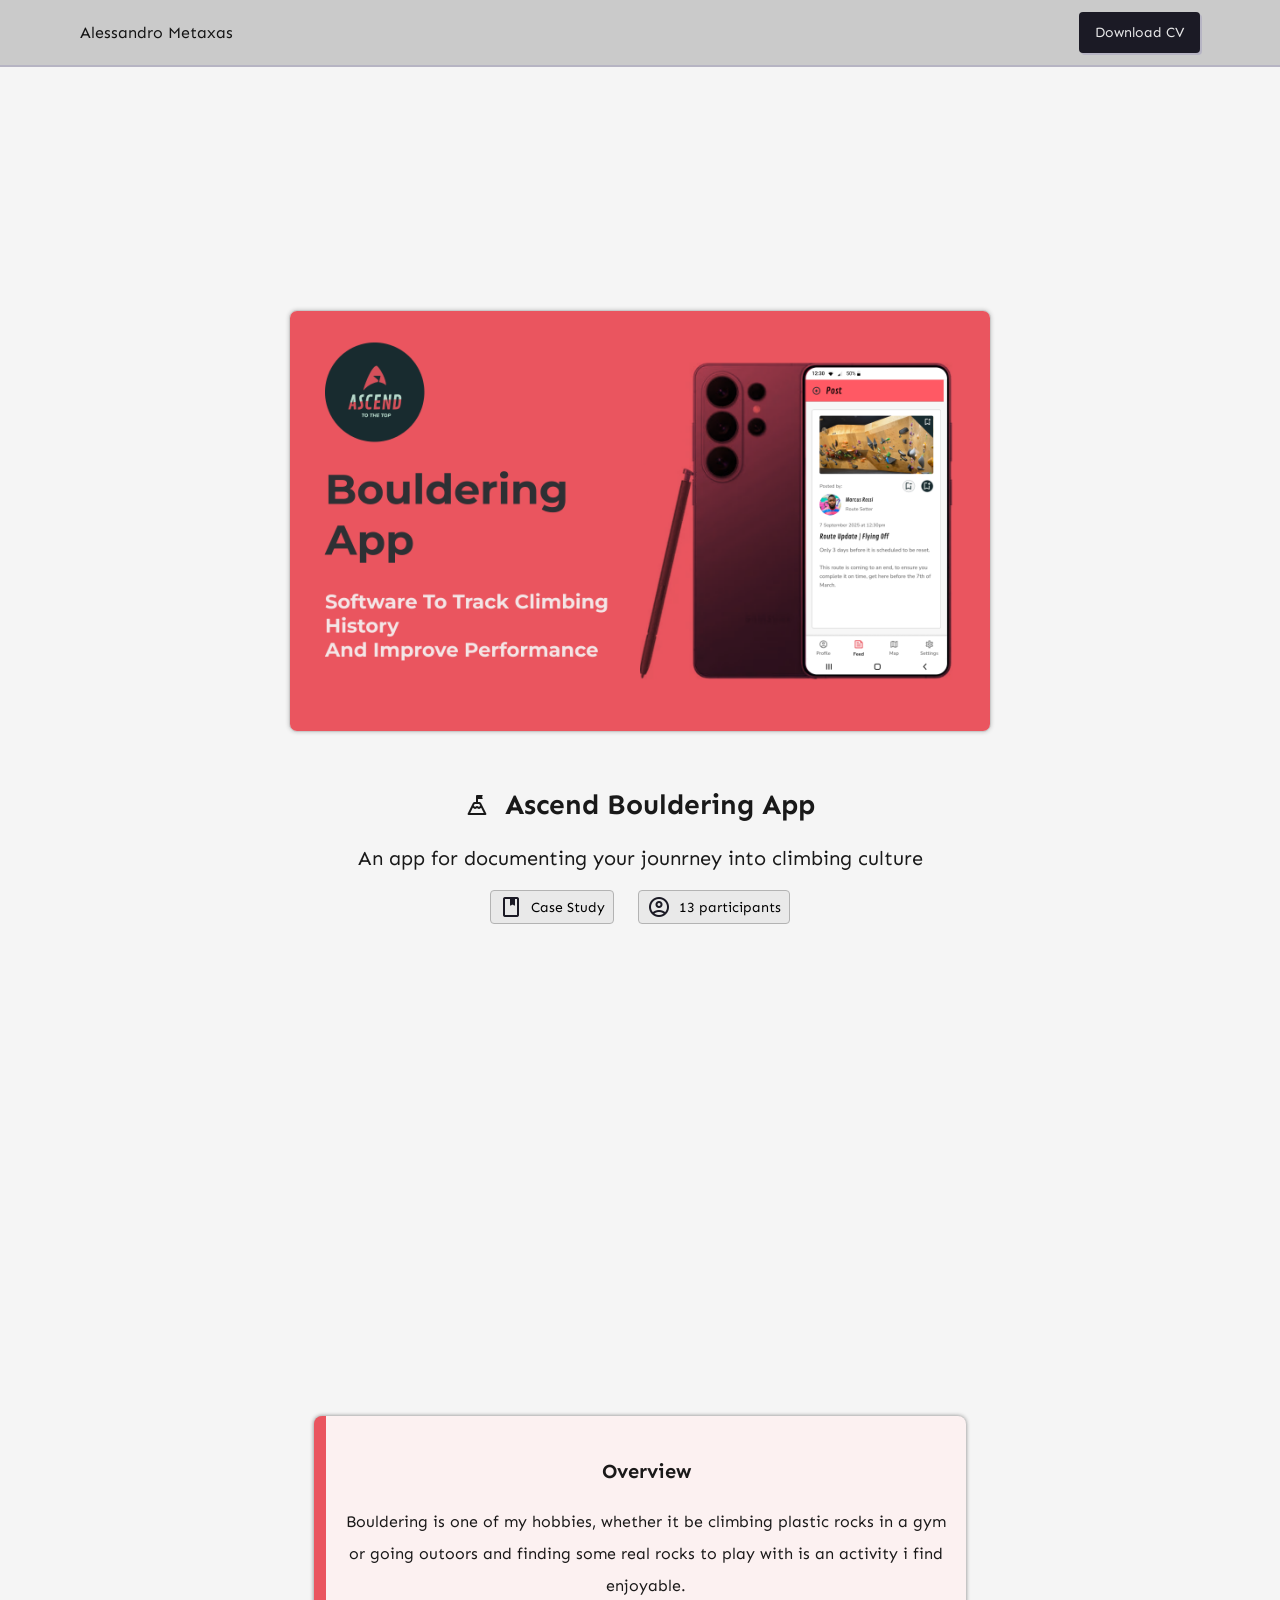
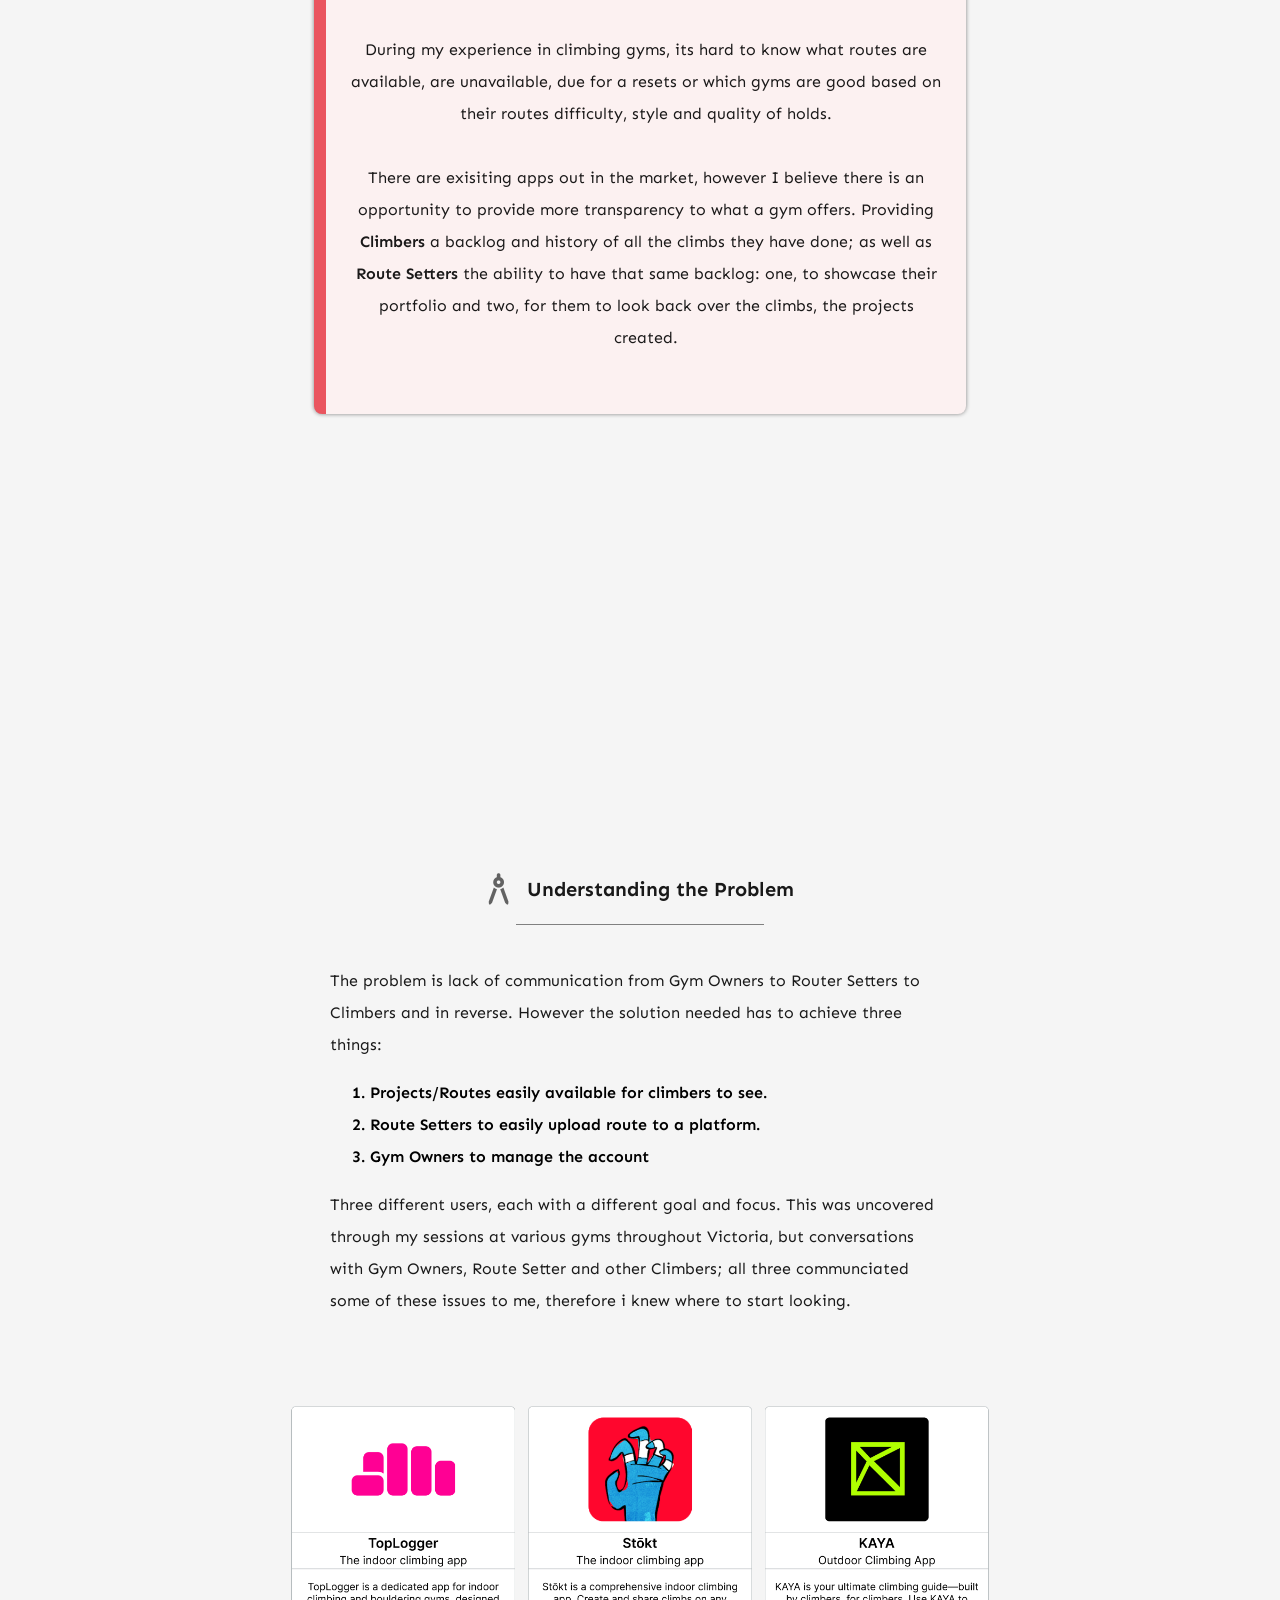
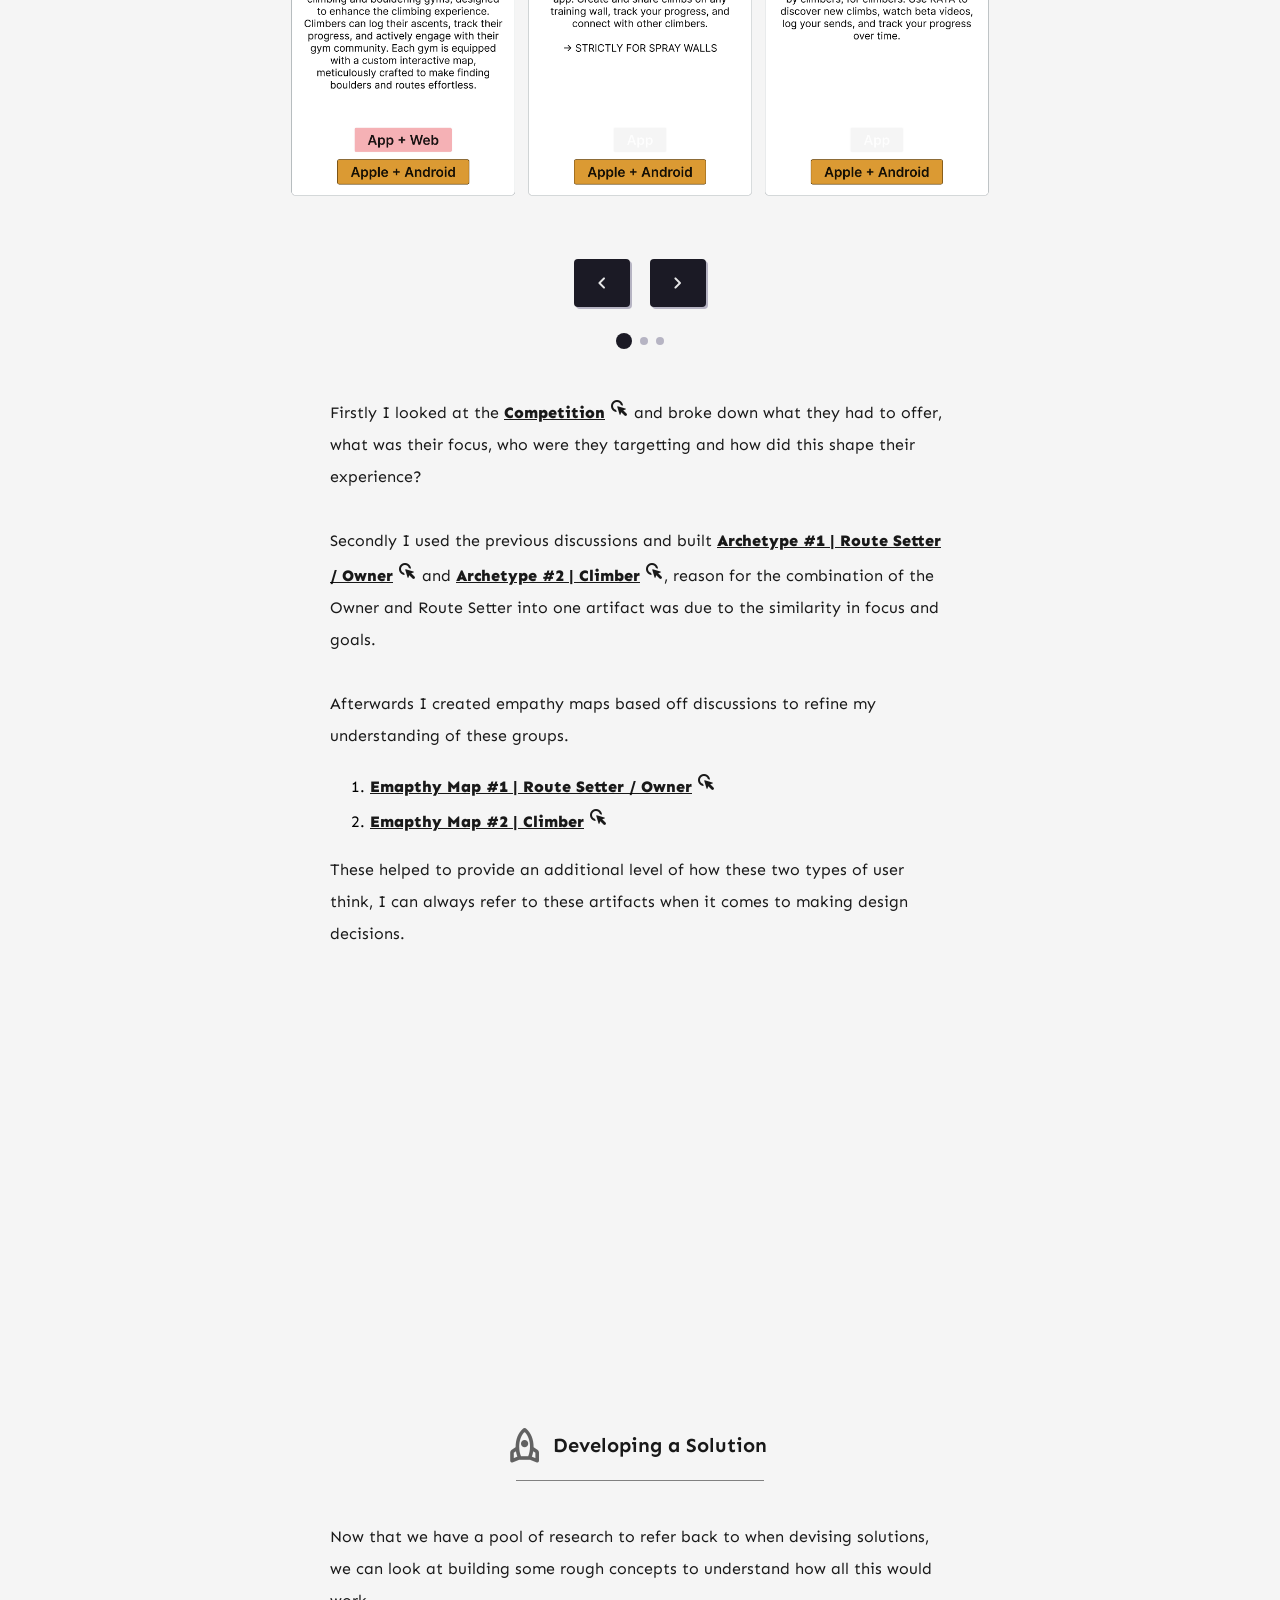
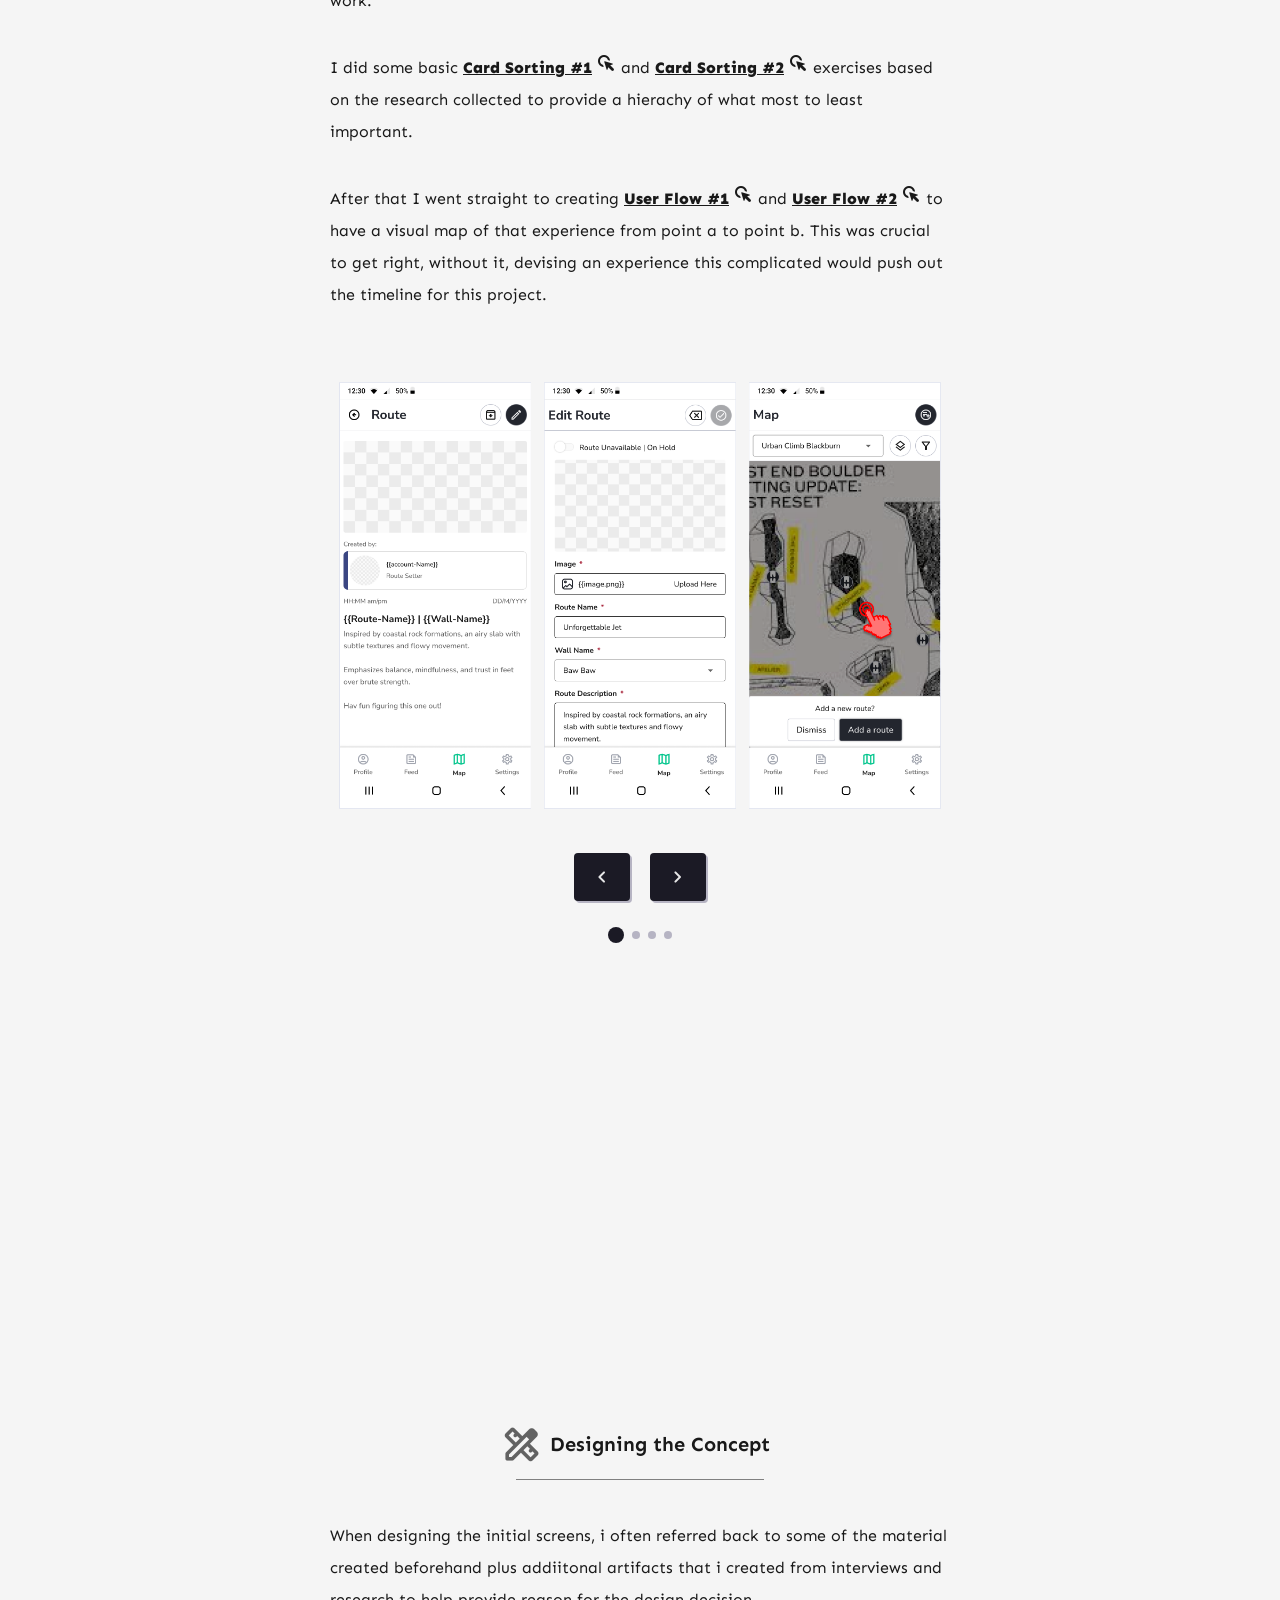
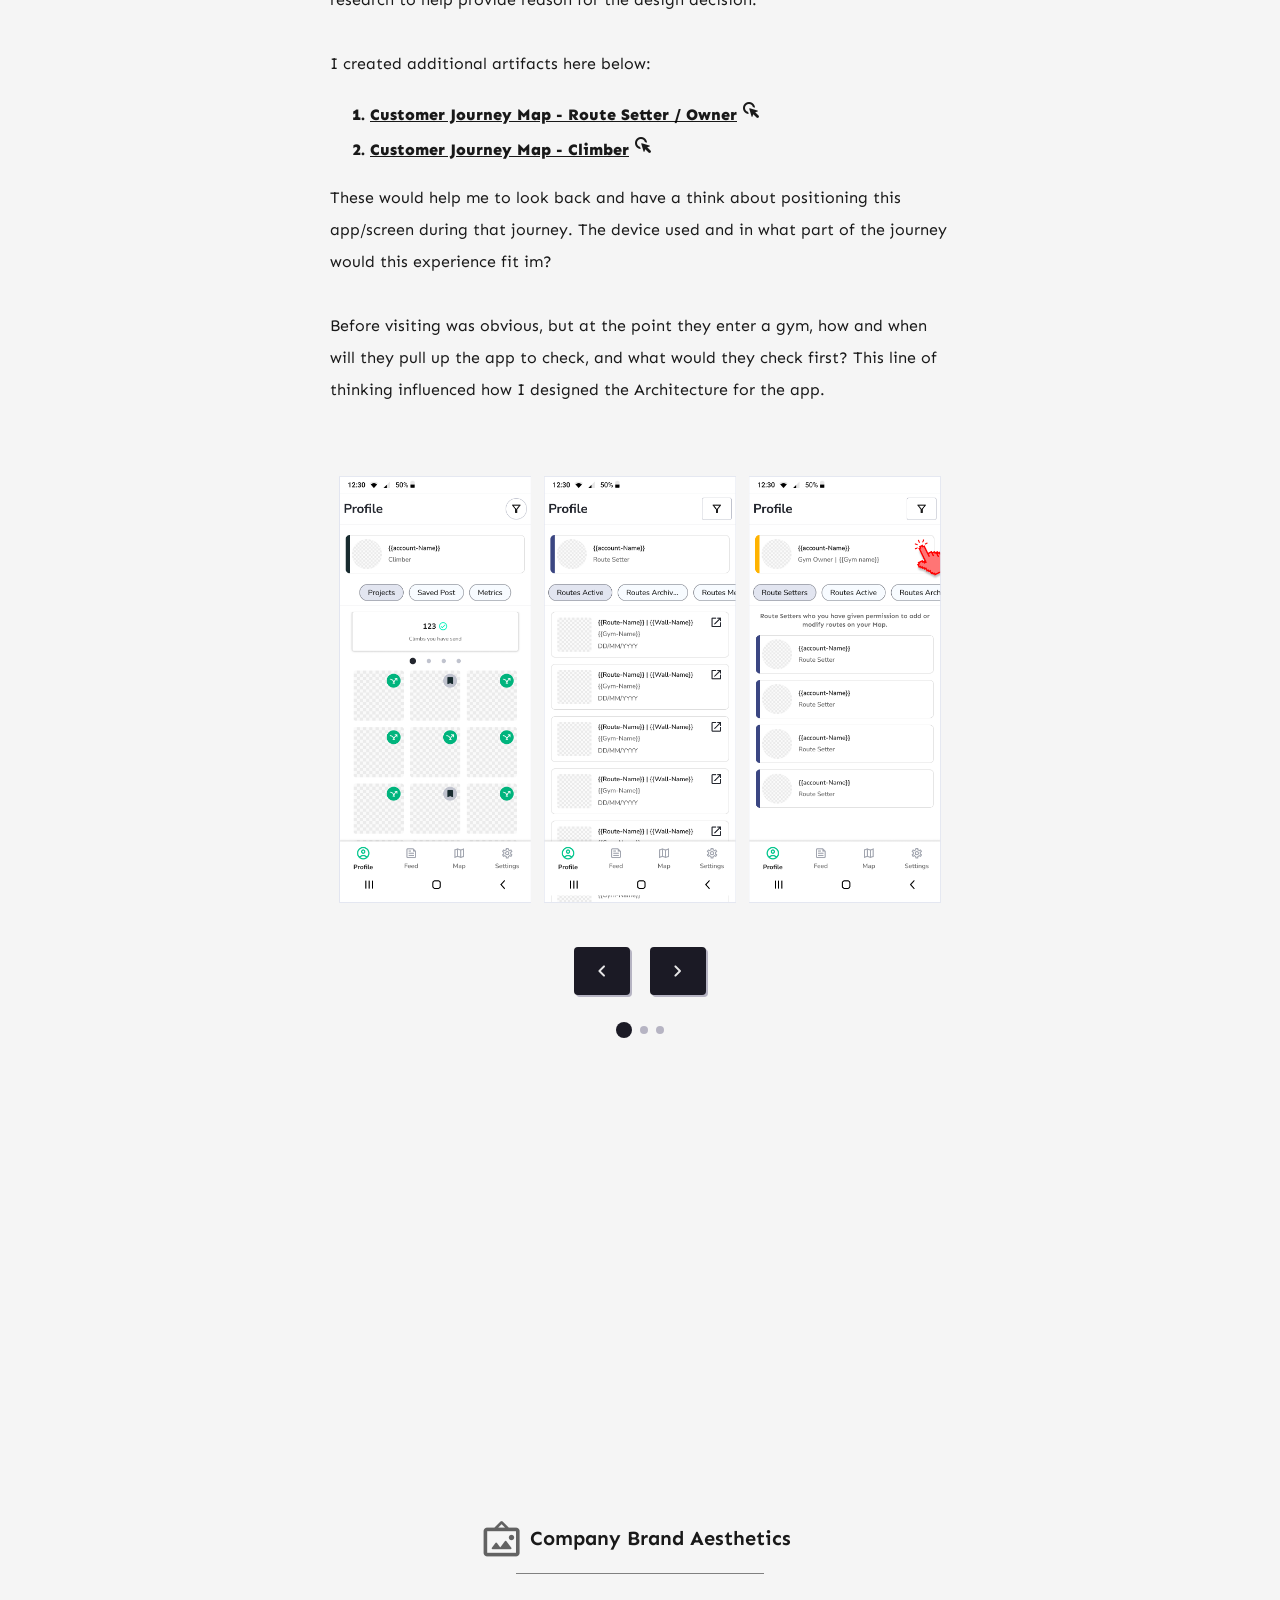
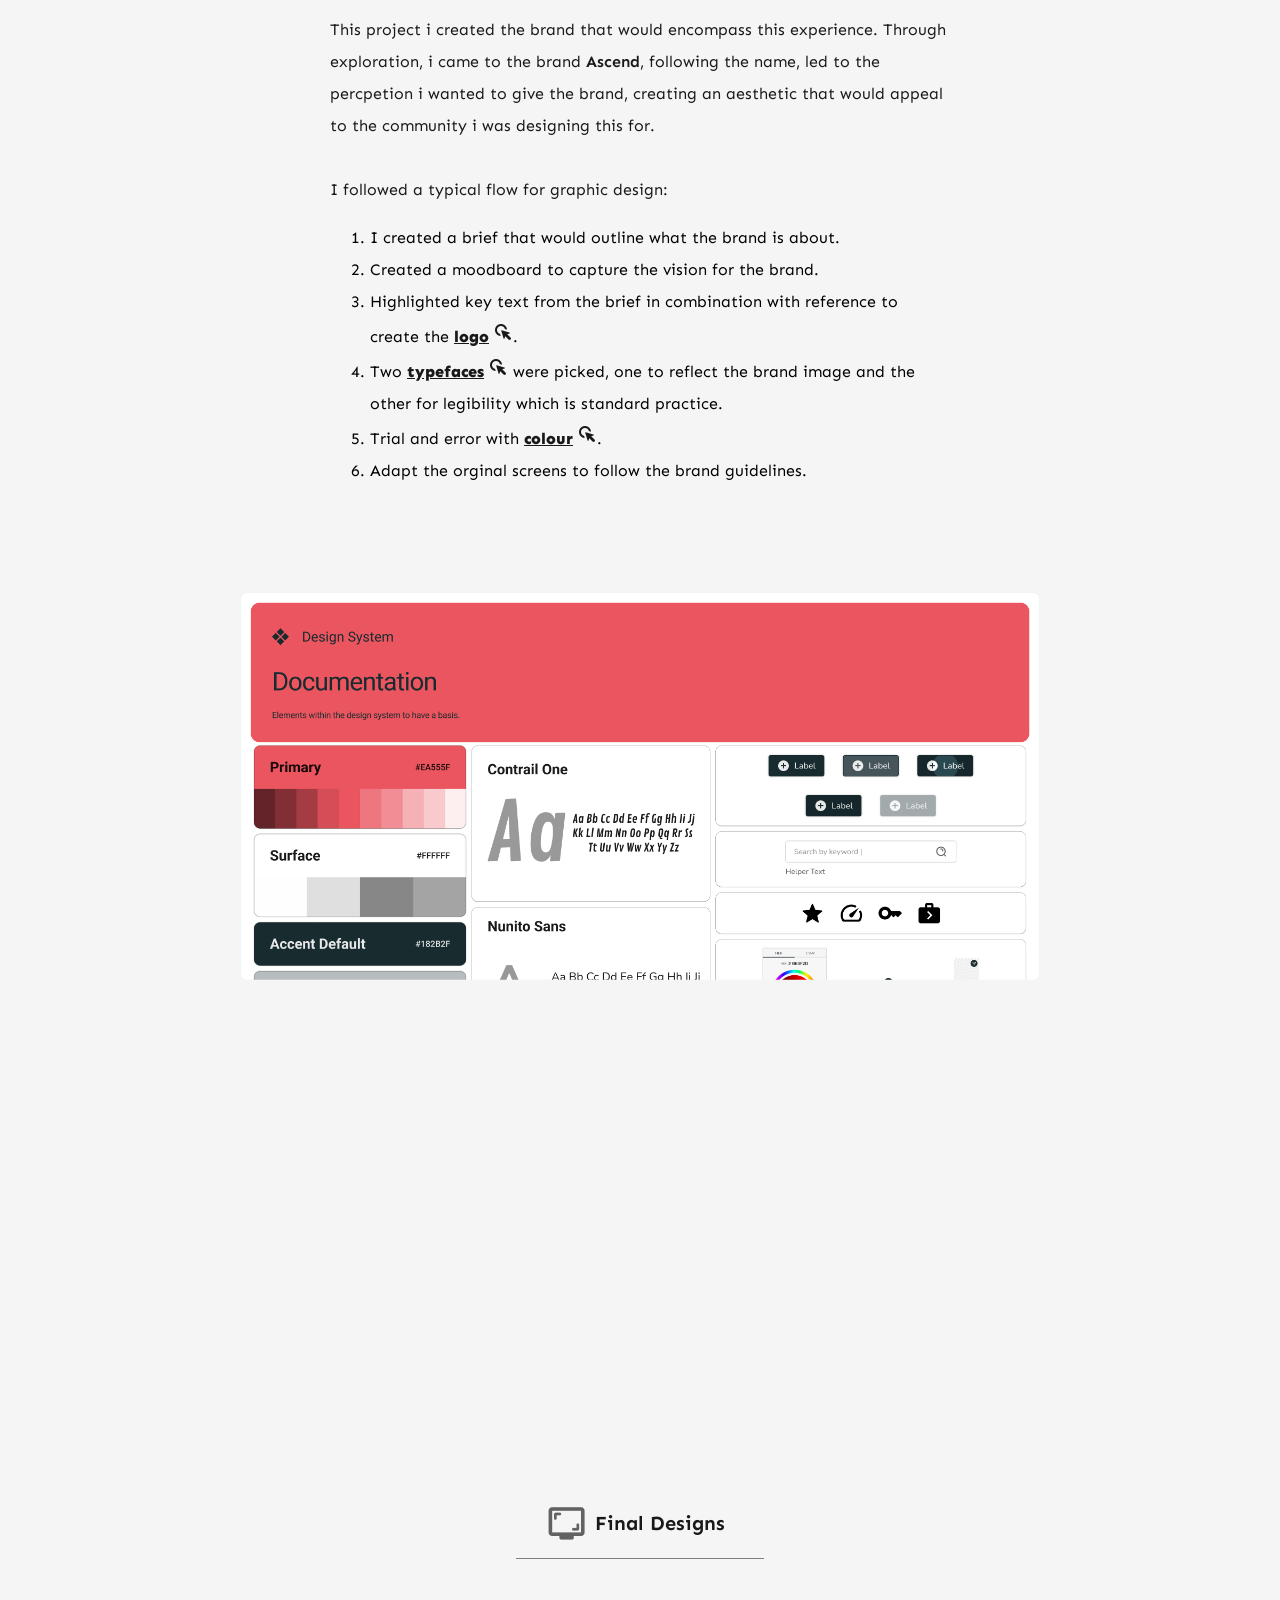
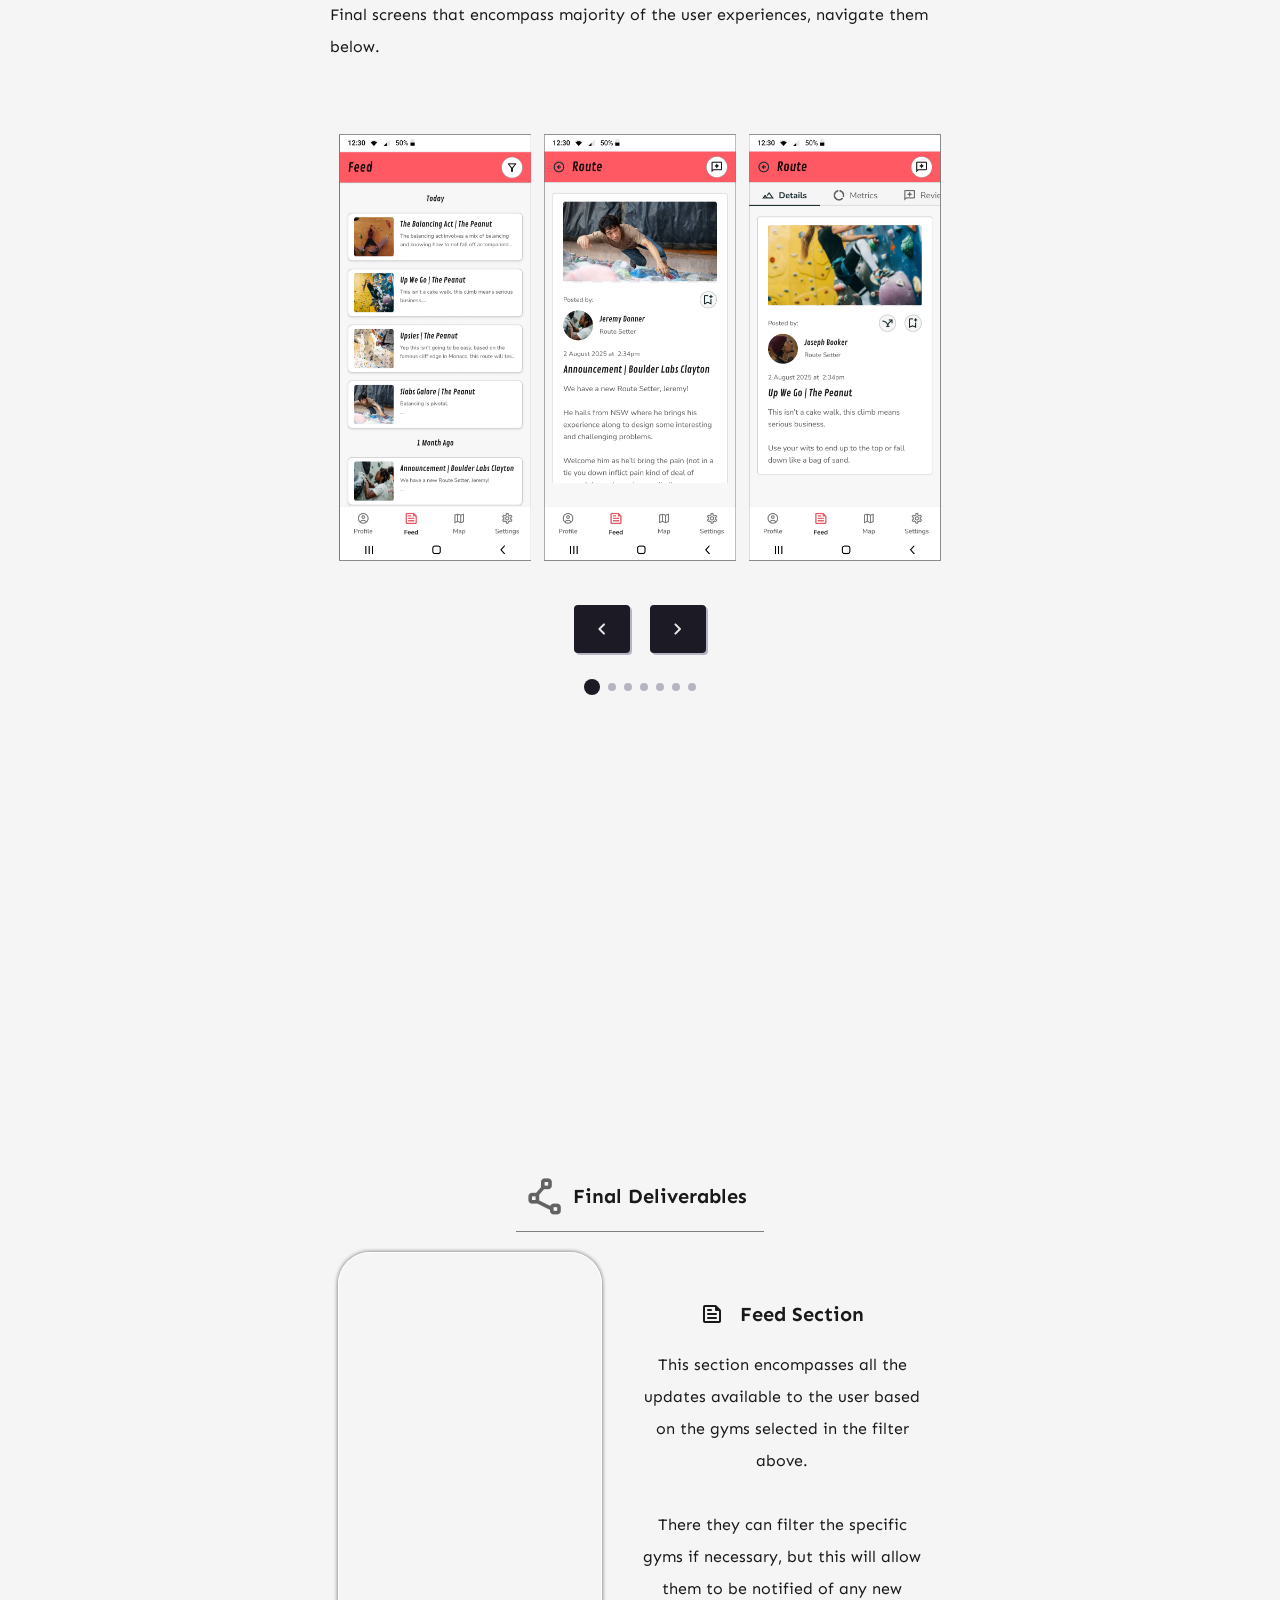
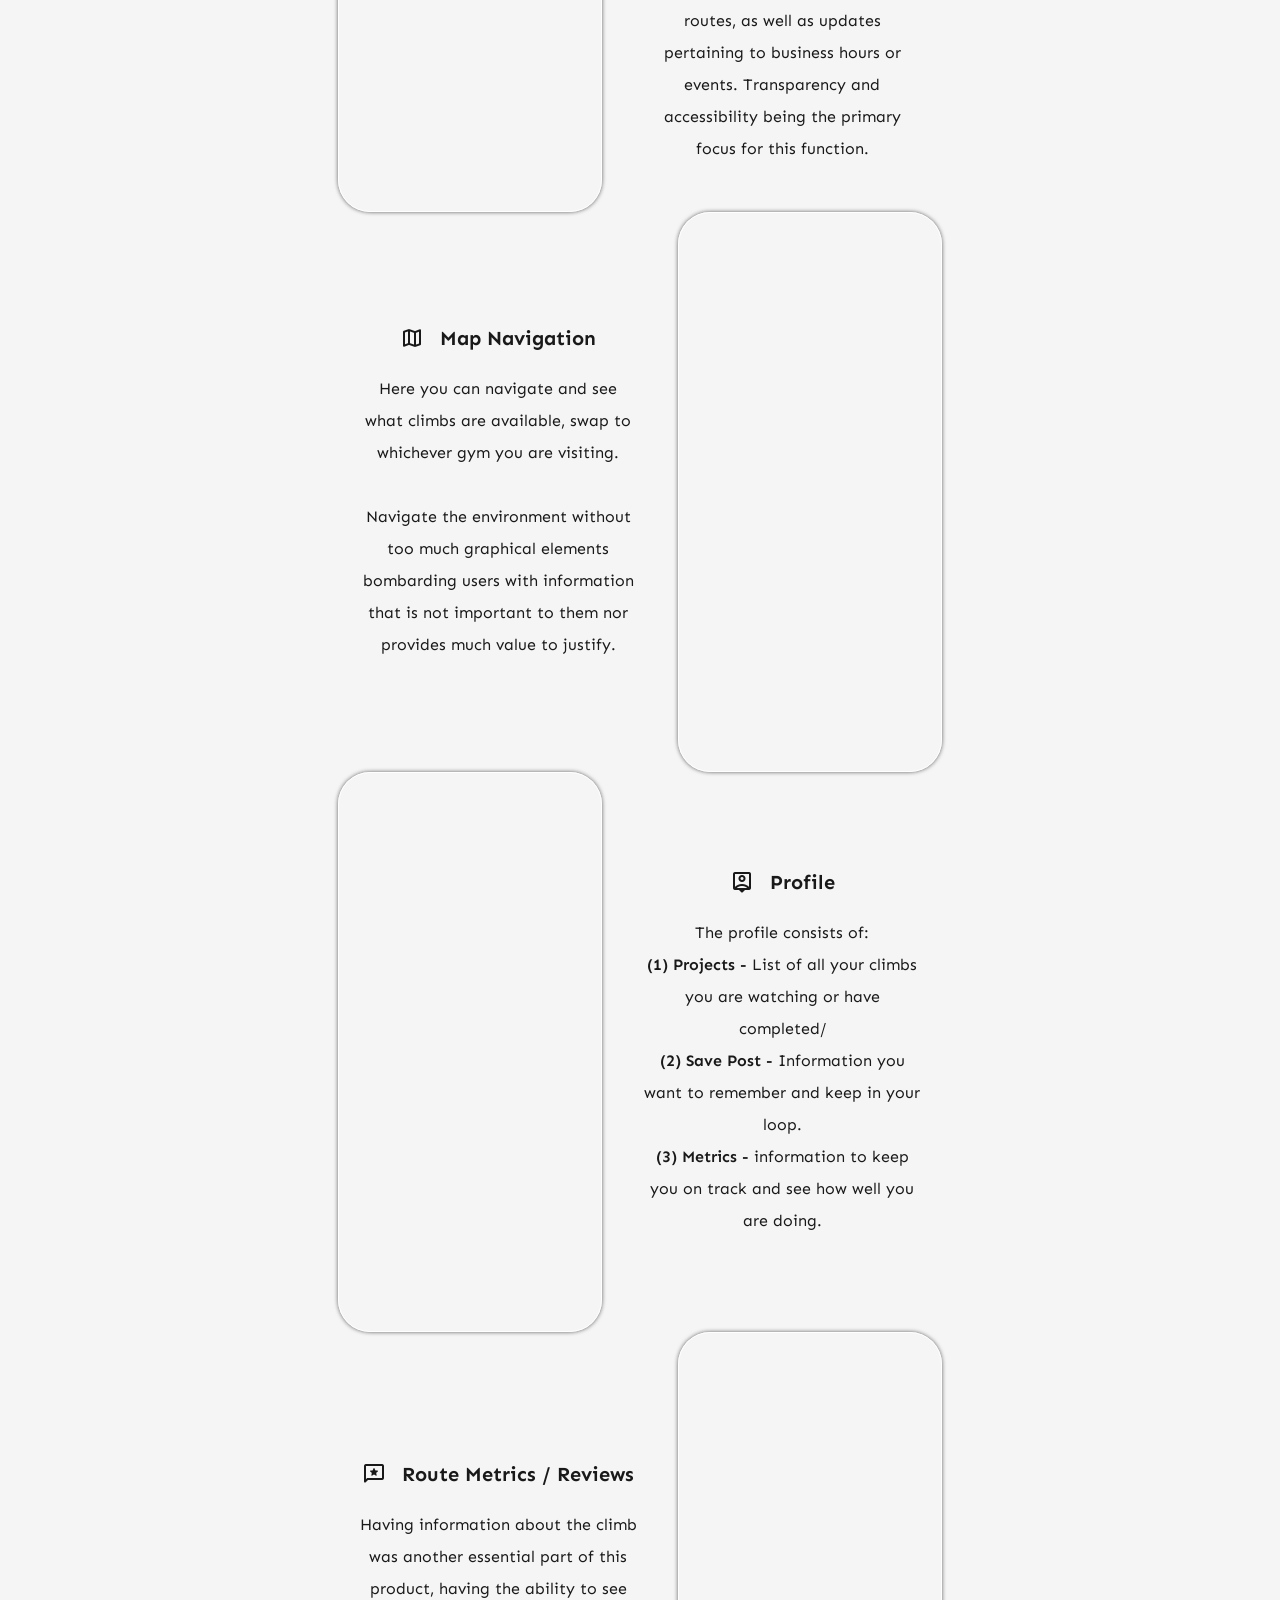
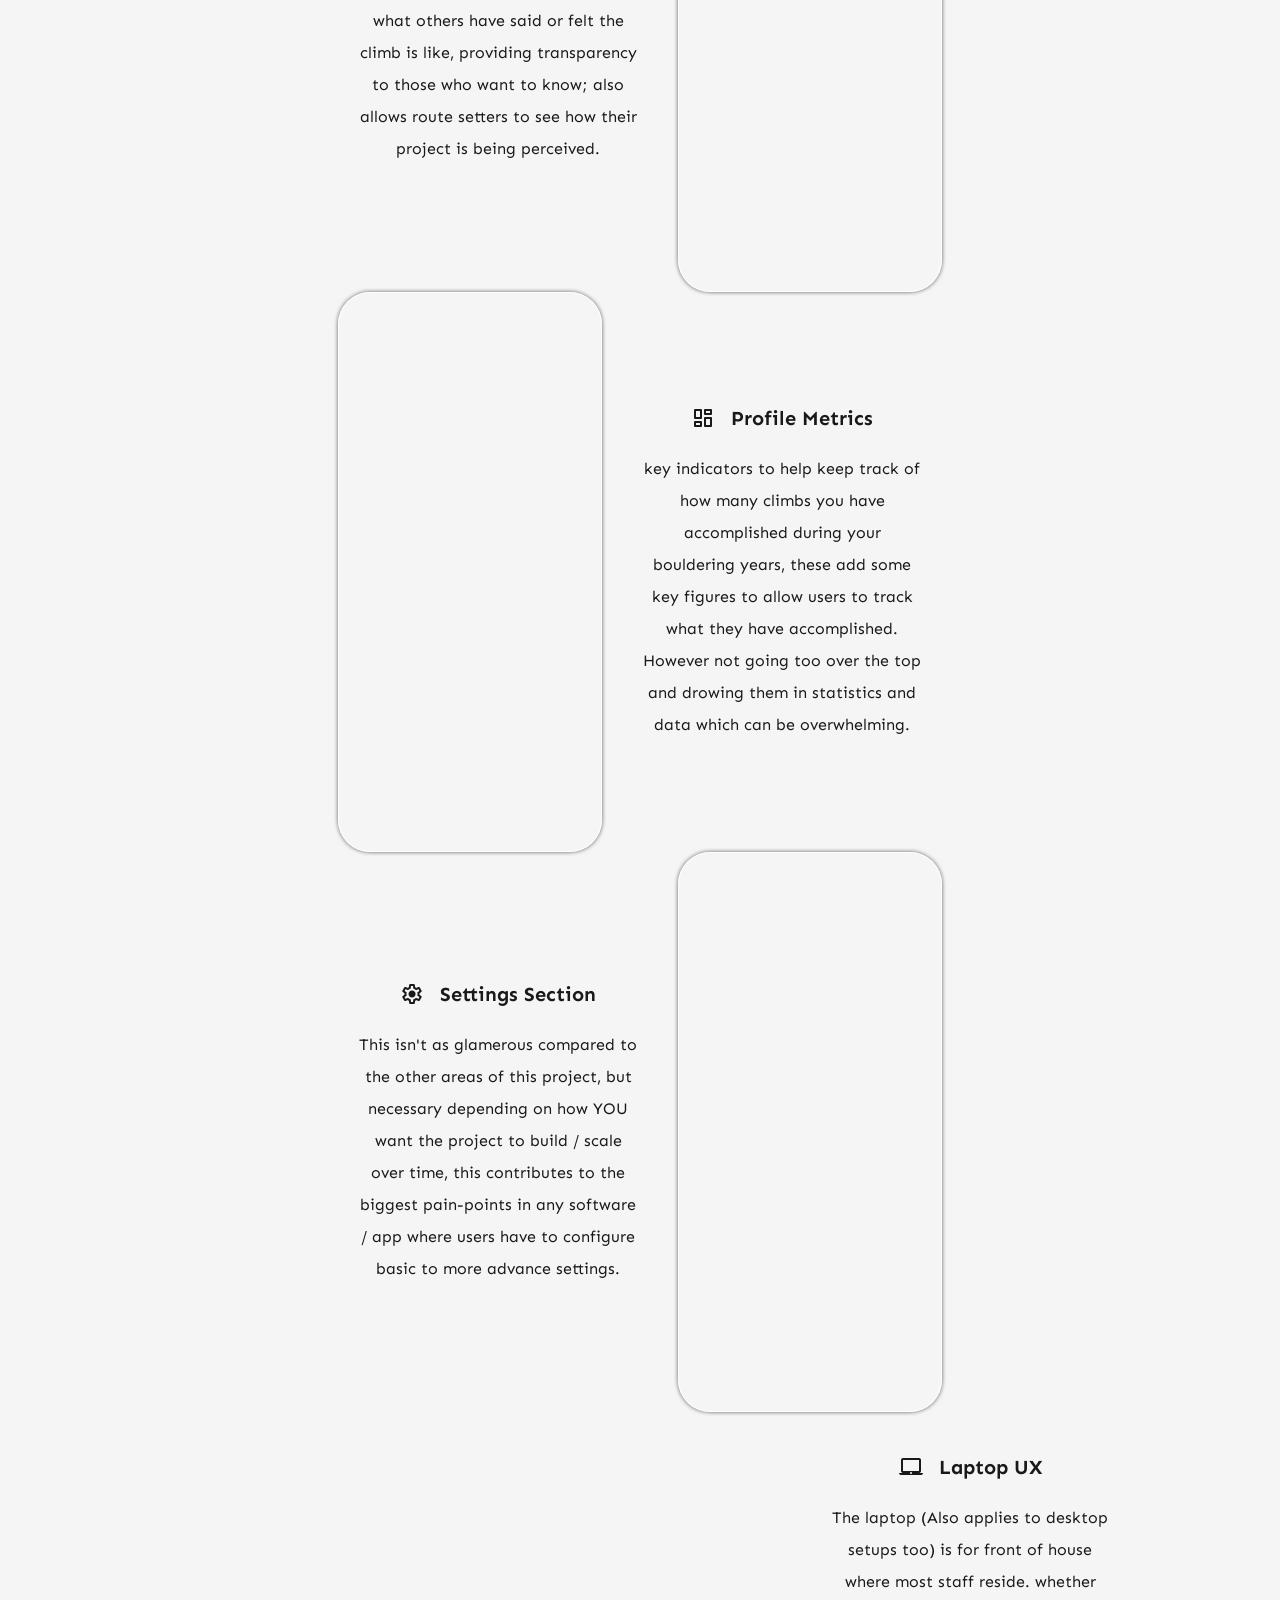
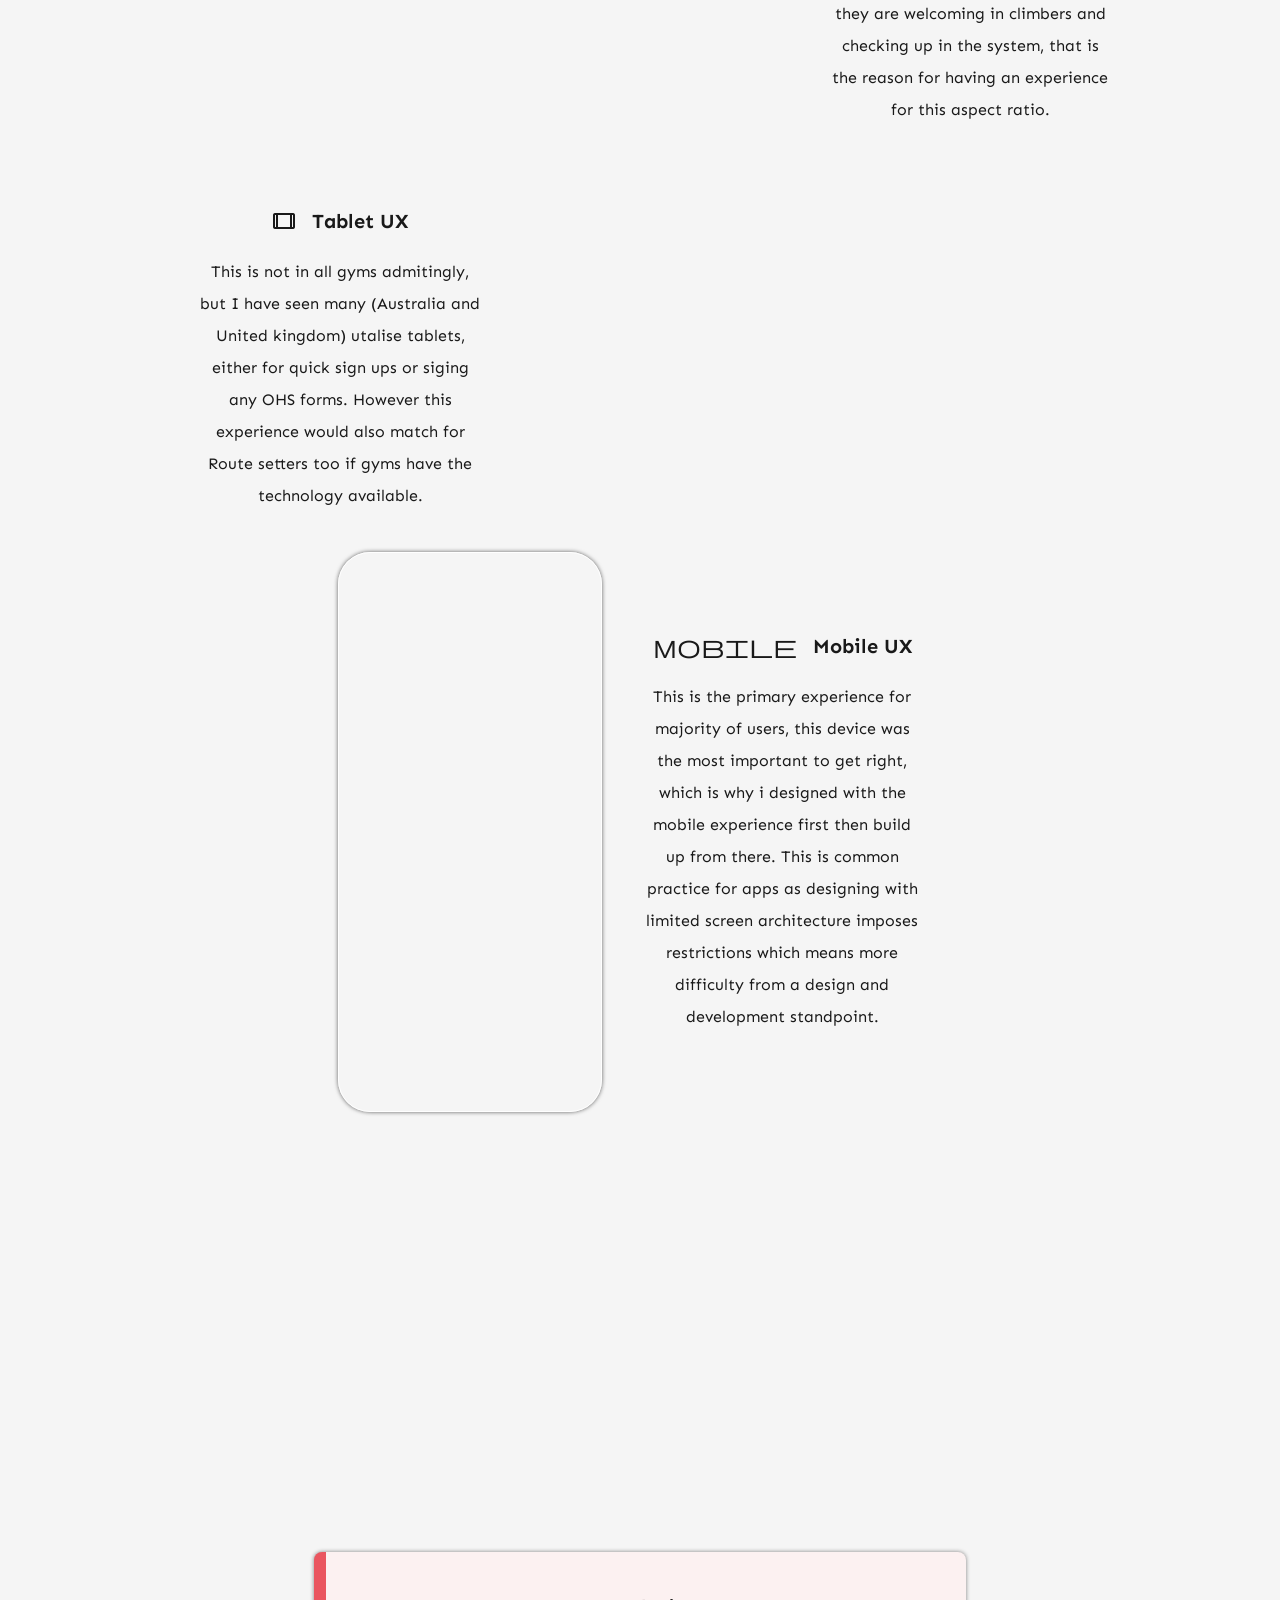
==== commit 22a6cb86: "Javascript Logic + Fixed module reference. + Fixed some functions so they only look for class/Id on " ====
--- a/Portfolio-Ascend.html
+++ b/Portfolio-Ascend.html
@@ -10,13 +10,10 @@
 
     <link href="https://fonts.googleapis.com/css2?family=Material+Symbols+Rounded" rel="stylesheet" /> <!-- Import Material design -->
 
-
-    <script src="Js/general.js"></script>
-    <script src="Js/portfolio.js"></script>
-
     <!--NOTE* MODULE IS IMPORTANT IF YOU'RE IMPORTING AND EXPORTING VARIABLES-->
 
     <!-- JS FOR STRICTLY THIS HTML-->
+     <script type="module" src="Js/portfolio.js"></script>
     <script type="module" src="Portfolio-Ascend.js"></script>
     <script type="module" src="Js/general.js"></script>
 
--- a/Scss/General-Styling.css
+++ b/Scss/General-Styling.css
@@ -1,9 +1,10 @@
-@import url("https://fonts.googleapis.com/css2?family=Roboto:ital,wdth,wght@0,75..100,100..900;1,75..100,100..900&display=swap");
+@import url("https://fonts.googleapis.com/css2?family=Sen:wght@400..800&display=swap");
 body {
   display: flex;
   flex-direction: row;
   align-items: center;
-  font-family: "Roboto", sans-serif;
+  font-family: "Sen", sans-serif;
+  font-weight: 300;
   background-color: #f5f5f5;
   margin: 0px;
   padding: 0px;
@@ -14,7 +15,9 @@
 }
 
 section {
-  margin: 140px 200px 92px;
+  box-sizing: border-box;
+  padding: 200px 12px;
+  width: 100%;
 }
 
 .no-copy {
@@ -45,7 +48,7 @@
 
 h1 {
   font-size: 20px;
-  font-weight: 800;
+  font-weight: 700;
   margin: 0;
   color: rgba(0, 0, 0, 0.8980392157);
   display: flex;
@@ -56,7 +59,7 @@
 
 h2 {
   font-size: 16px;
-  font-weight: 800;
+  font-weight: 700;
   margin: 0;
   color: rgba(0, 0, 0, 0.8980392157);
   display: flex;
@@ -273,6 +276,30 @@
   padding-top: 12px;
 }
 
+.socialMediaIcon {
+  box-sizing: border-box;
+  overflow: hidden;
+  border: solid 2px #3b3a46;
+  border-radius: 8px;
+  background-color: rgba(0, 0, 0, 0.8980392157);
+  transition-duration: 0.1s;
+  scale: 1;
+}
+.socialMediaIcon img {
+  width: 32px;
+  border-radius: 4px;
+}
+.socialMediaIcon:hover {
+  transition-duration: 0.1s;
+  scale: 1.1;
+  background-color: rgba(0, 0, 0, 0.4);
+}
+.socialMediaIcon:active {
+  transition-duration: 0.1s;
+  scale: 0.9;
+  background-color: rgba(0, 0, 0, 0.6);
+}
+
 .hero-portfolio {
   display: flex;
   width: 100%;
@@ -385,7 +412,18 @@
   border-radius: 12px;
   border: solid 1px #C9C9C9;
   overflow: hidden;
-  box-shadow: 0 0px 4px rgba(0, 0, 0, 0.2);
+  box-shadow: 0 0 5px 1px 0 0px 4px rgba(0, 0, 0, 0.2);
+  translate: 0px 0px;
+  transition-duration: 0.1s;
+  cursor: pointer;
+}
+.product-portfolio .portfolio-hero-container:hover {
+  translate: 0px -12px;
+  transition-duration: 0.2s;
+}
+.product-portfolio .portfolio-hero-container:hover img {
+  opacity: 0.4;
+  transition-duration: 0.2s;
 }
 .product-portfolio .portfolio-hero-container .portfolio-hero-heading {
   background-color: #2c2b32;
@@ -397,29 +435,12 @@
 .product-portfolio .portfolio-hero-container .portfolio-hero-heading:hover {
   background-color: #4e4d55;
 }
-.product-portfolio .portfolio-hero-container .portfolio-hero-heading a {
-  text-align: center;
-  text-decoration: none;
-  color: rgba(255, 255, 255, 0.8980392157);
-  transition: all 0.2s ease;
-}
-.product-portfolio .portfolio-hero-container .portfolio-hero-heading a:hover {
-  color: rgba(255, 255, 255, 0.6);
-  text-shadow: 0px 0px 0.5px;
-}
-.product-portfolio .portfolio-hero-container .portfolio-hero-heading a:active {
-  color: rgba(255, 255, 255, 0.8980392157);
-  font-weight: 600;
-  text-shadow: 0px 0px 1px;
-}
-.product-portfolio .portfolio-hero-container .portfolio-hero-heading a {
-  cursor: pointer;
-}
 .product-portfolio .portfolio-hero-container .portfolio-hero-heading p {
   font-size: 16px;
   color: rgba(255, 255, 255, 0.8980392157);
-  font-weight: 600;
-  text-align: center;
+  font-weight: 300;
+  text-align: center;
+  cursor: pointer;
 }
 
 .portfolio-other-work {
@@ -441,6 +462,15 @@
   border: solid 1px #C9C9C9;
   overflow: hidden;
   box-shadow: 0 0px 4px rgba(0, 0, 0, 0.2);
+  cursor: pointer;
+}
+.portfolio-other-work .portfolio-hero-container-small:hover {
+  translate: 0px -12px;
+  transition-duration: 0.2s;
+}
+.portfolio-other-work .portfolio-hero-container-small:hover img {
+  opacity: 0.4;
+  transition-duration: 0.2s;
 }
 .portfolio-other-work .portfolio-hero-container-small .portfolio-hero-image {
   height: 100%;
@@ -451,11 +481,11 @@
 }
 .portfolio-other-work .portfolio-hero-container-small .portfolio-hero-heading {
   background-color: #2c2b32;
-  height: 52px;
+  height: 32px;
   padding: 12px 12px;
   display: flex;
   flex-direction: column;
-  justify-content: space-between;
+  justify-content: center;
 }
 .portfolio-other-work .portfolio-hero-container-small .portfolio-hero-heading:hover {
   background-color: #4e4d55;
@@ -480,7 +510,7 @@
 .portfolio-other-work .portfolio-hero-container-small .portfolio-hero-heading p {
   font-size: 12px;
   color: rgba(255, 255, 255, 0.8980392157);
-  font-weight: 500;
+  font-weight: 300;
   text-align: center;
   white-space: nowrap;
   width: 100%;
--- a/Scss/Component-Styling.css
+++ b/Scss/Component-Styling.css
@@ -1,4 +1,4 @@
-@import url("https://fonts.googleapis.com/css2?family=Roboto:ital,wdth,wght@0,75..100,100..900;1,75..100,100..900&display=swap");
+@import url("https://fonts.googleapis.com/css2?family=Sen:wght@400..800&display=swap");
 .navbar {
   position: fixed;
   top: 0;
@@ -18,6 +18,22 @@
 .navbar .brand {
   float: left;
   margin-right: 20px;
+  font-weight: 400;
+  transition-duration: 0.1s;
+  scale: 1;
+  color: rgba(0, 0, 0, 0.8980392157);
+}
+.navbar .brand:hover {
+  font-weight: 400;
+  transition-duration: 0.2s;
+  scale: 1.05;
+  color: rgba(0, 0, 0, 0.6);
+}
+.navbar .brand:active {
+  font-weight: 400;
+  transition-duration: 0.2s;
+  scale: 1;
+  color: rgba(0, 0, 0, 0.4);
 }
 .navbar .nav-container-parent {
   display: flex;
@@ -76,7 +92,7 @@
 
 button {
   background-color: #1b1a25;
-  font-family: "Roboto", sans-serif;
+  font-family: "Sen", sans-serif;
   color: rgba(255, 255, 255, 0.8980392157);
   font-size: 14px;
   border-radius: 4px;
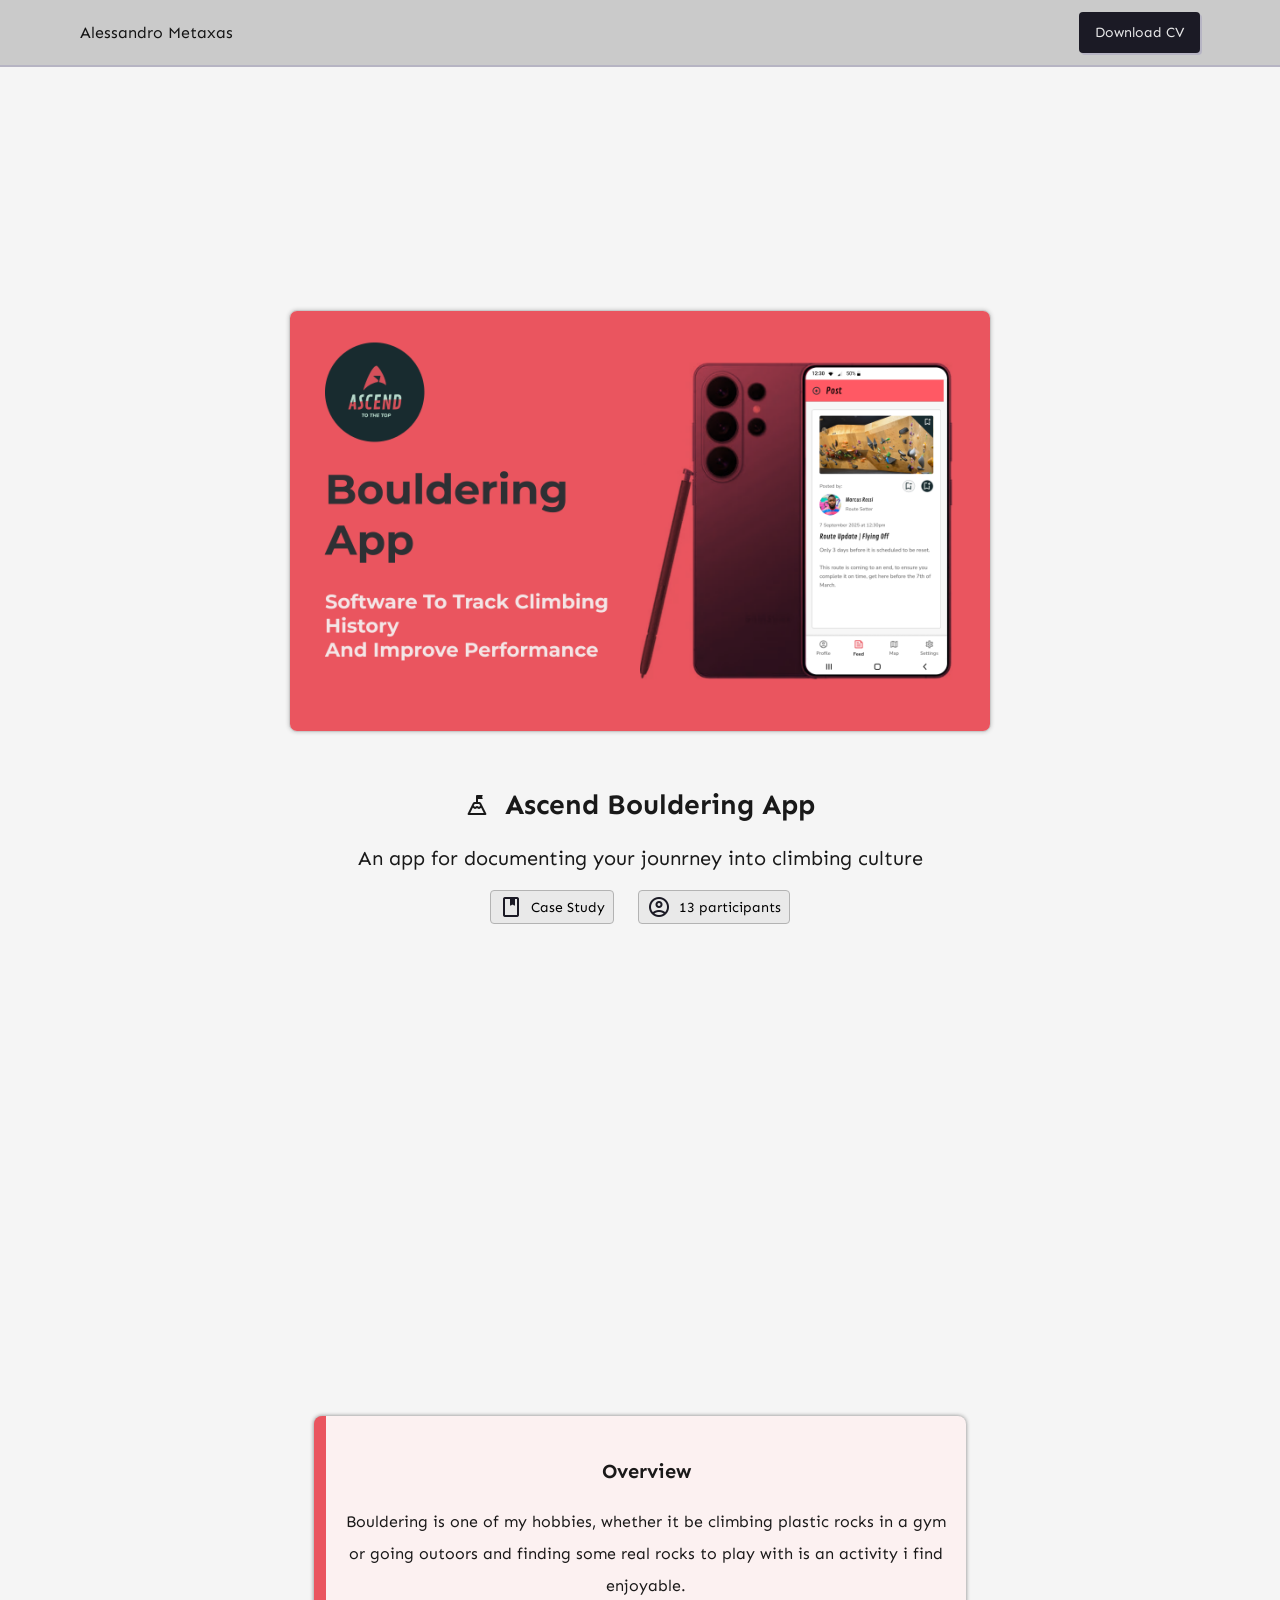
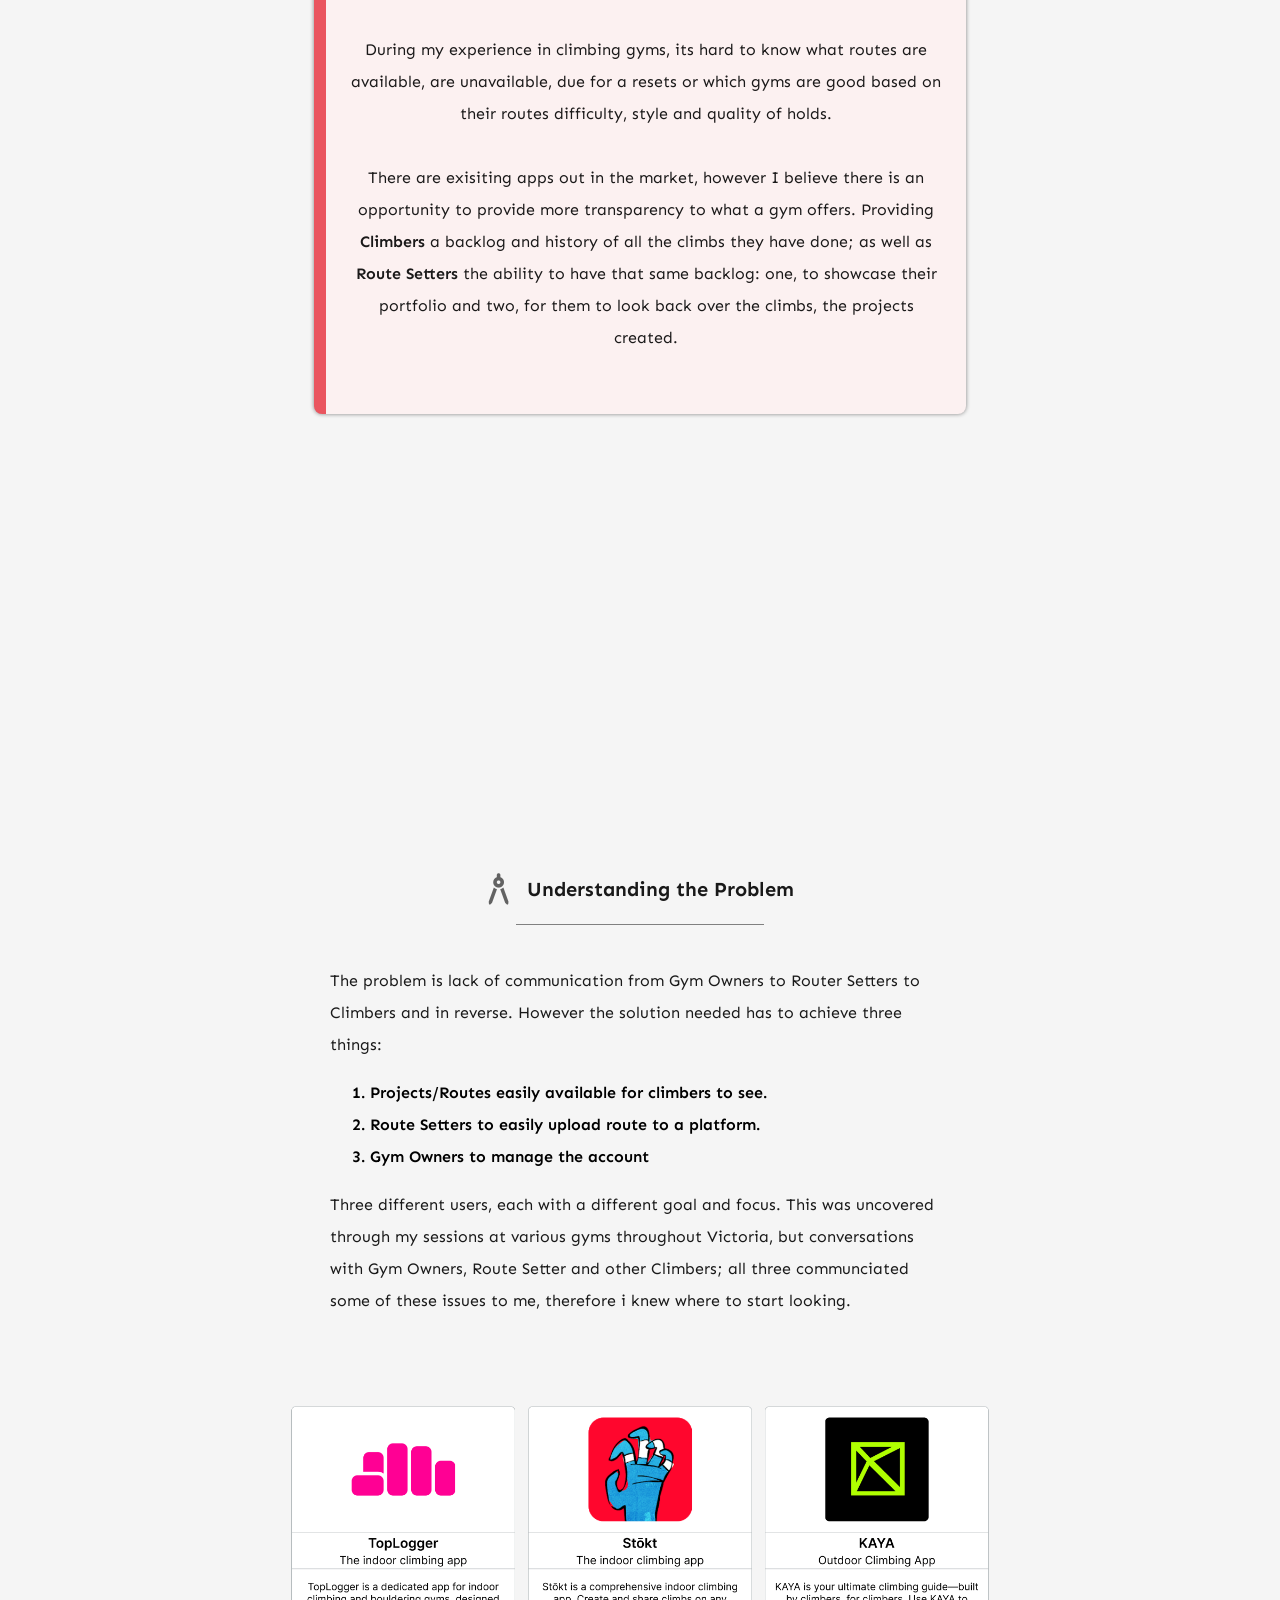
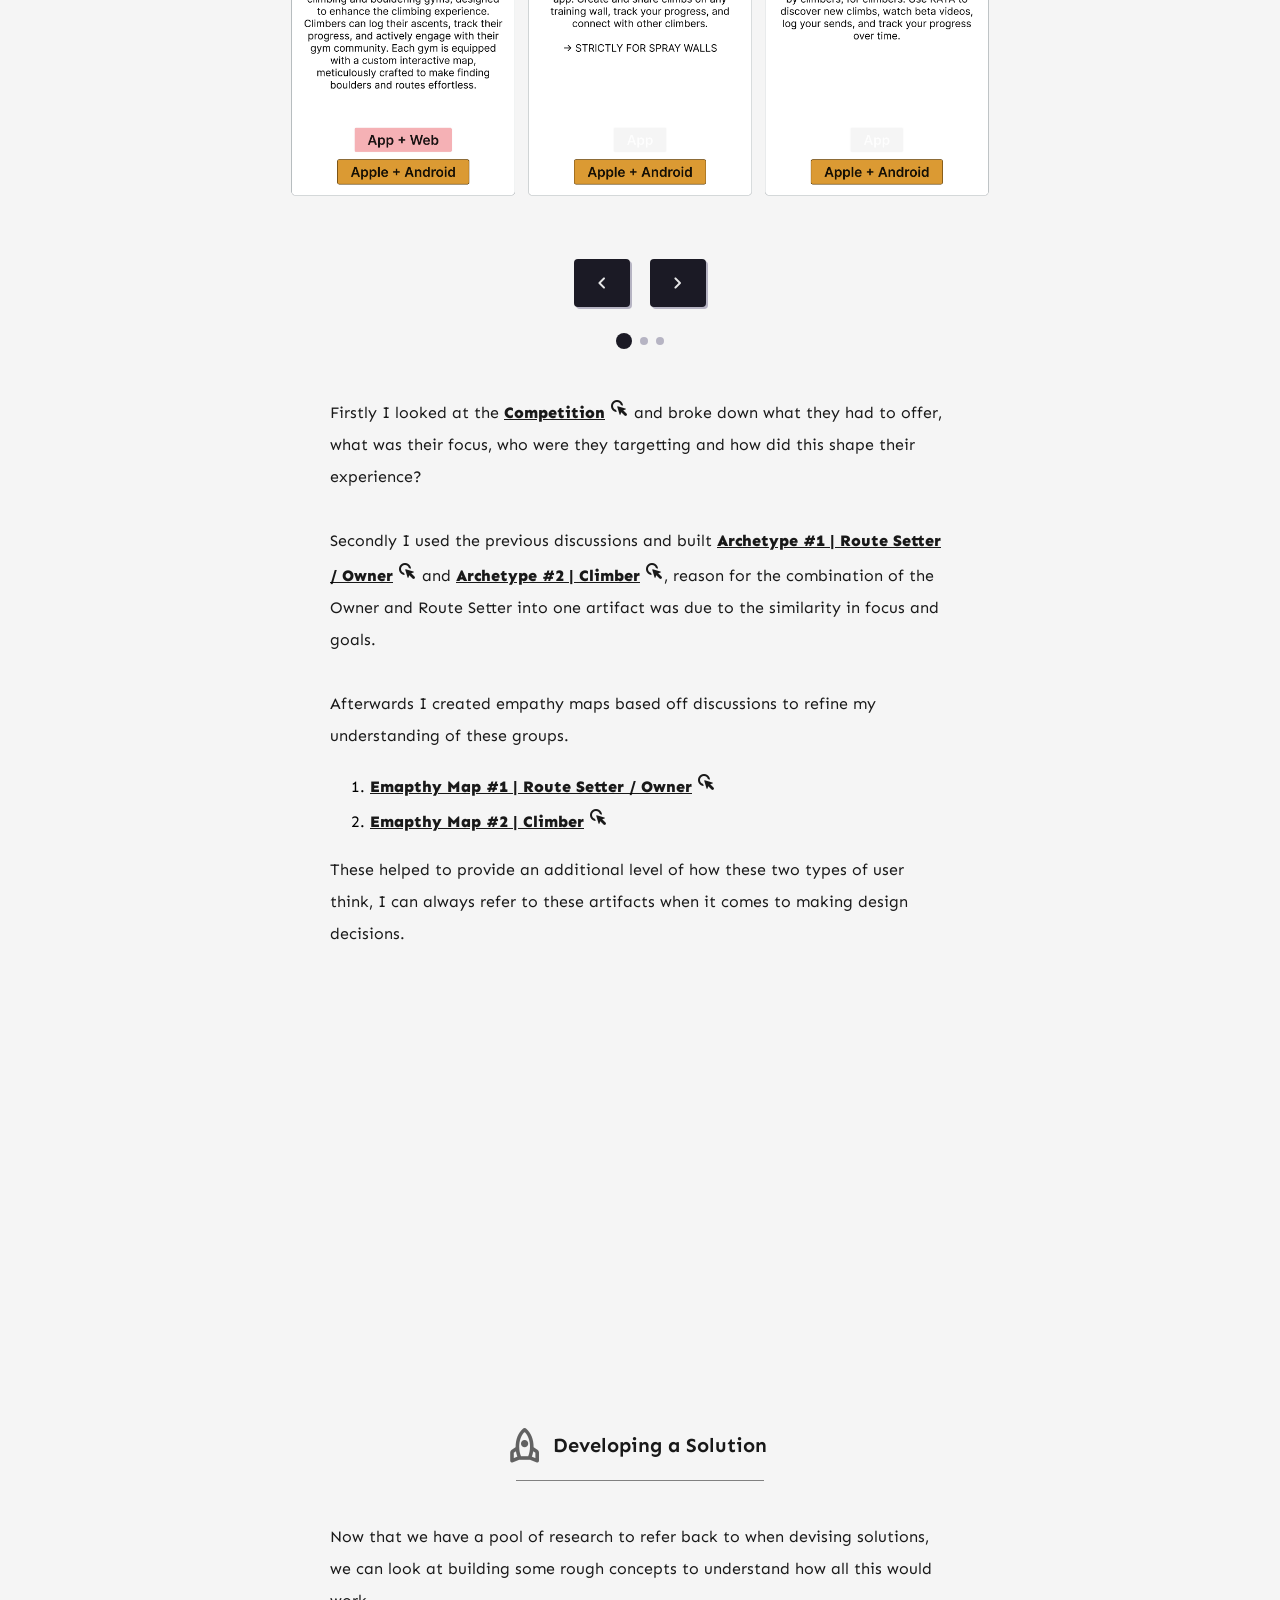
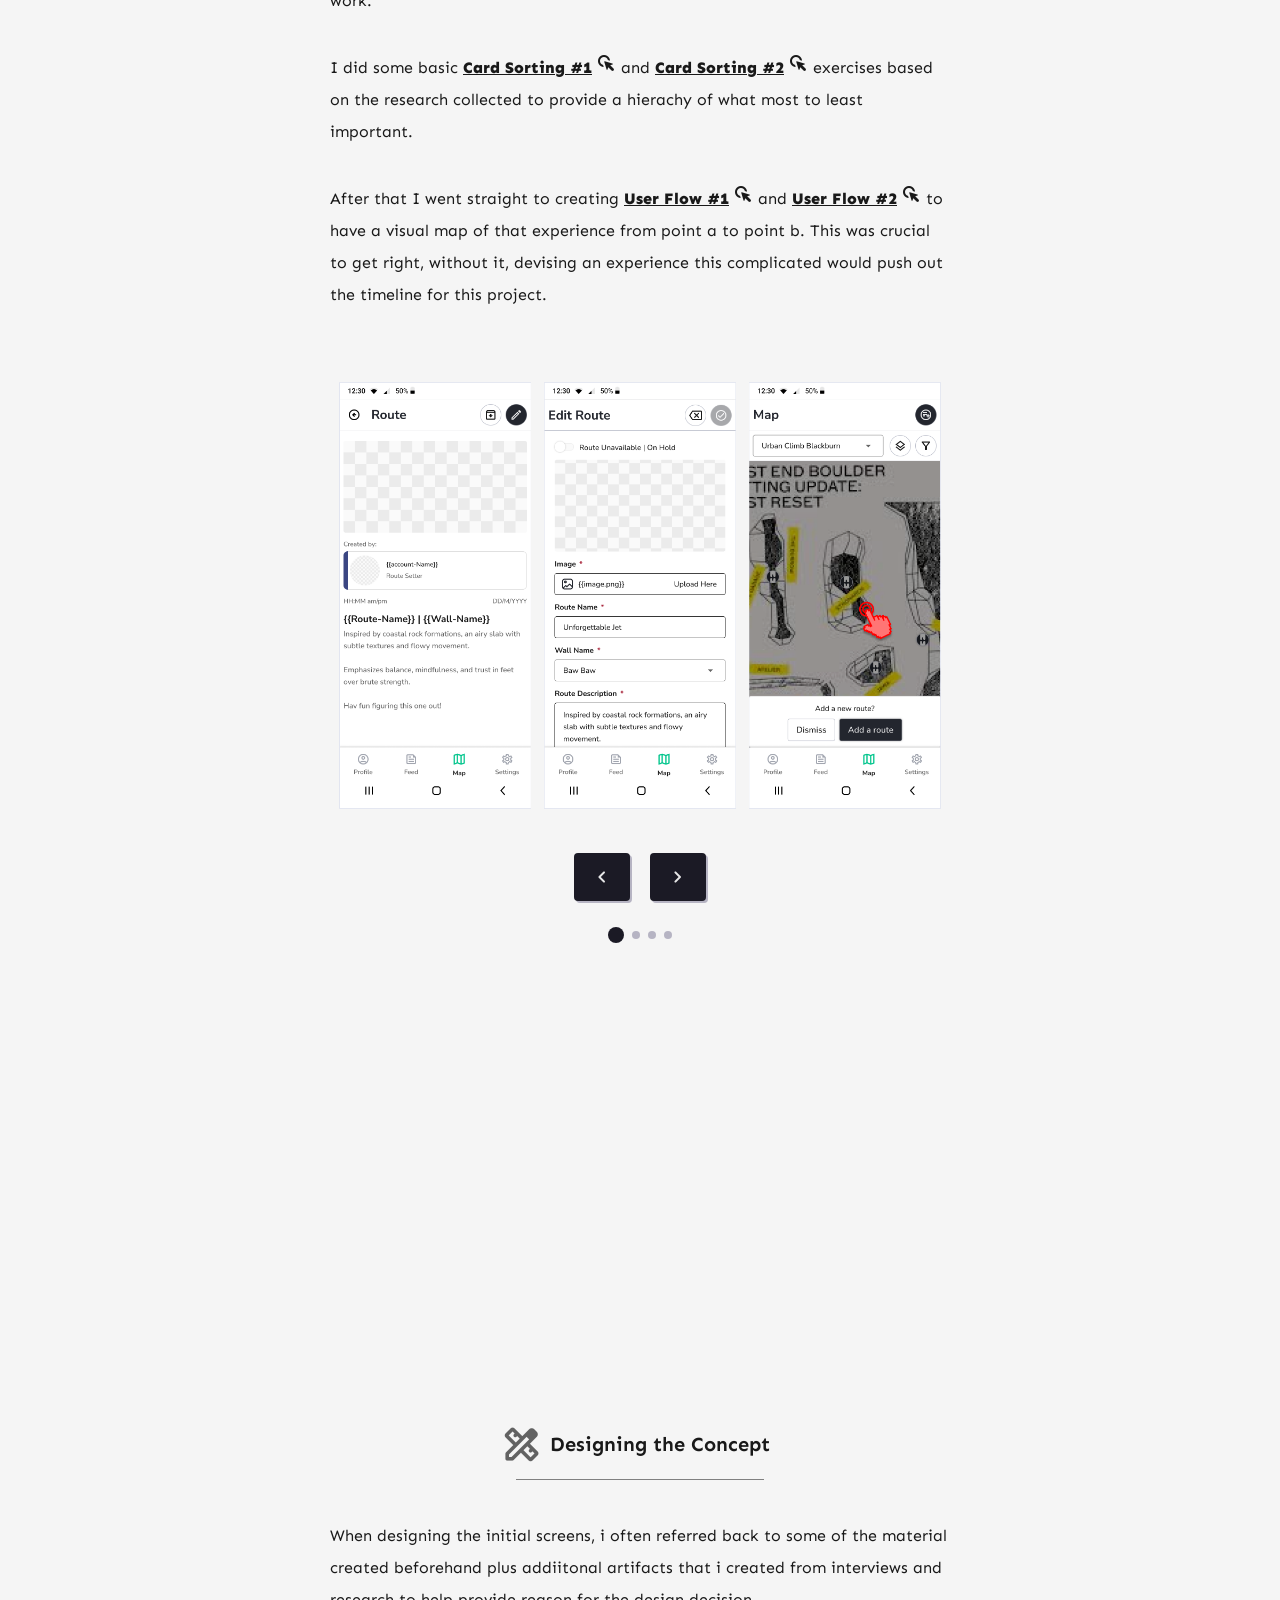
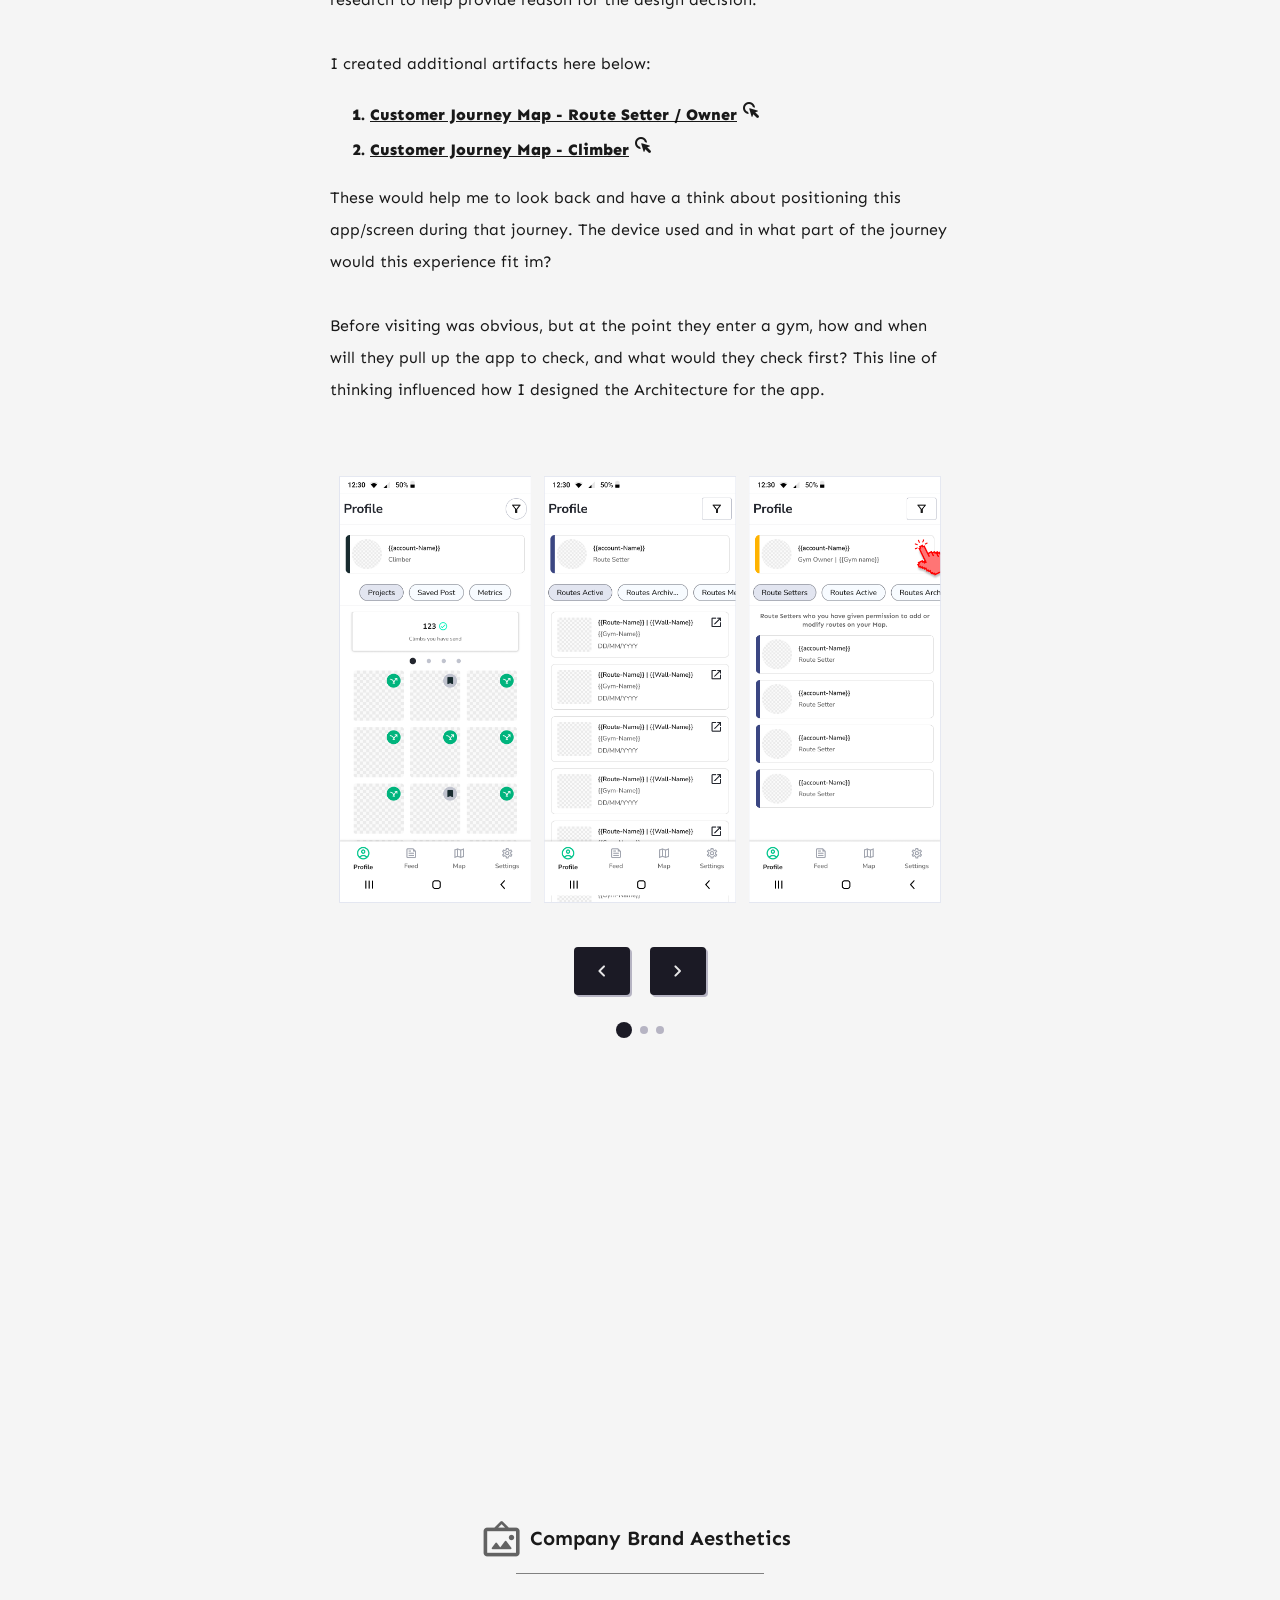
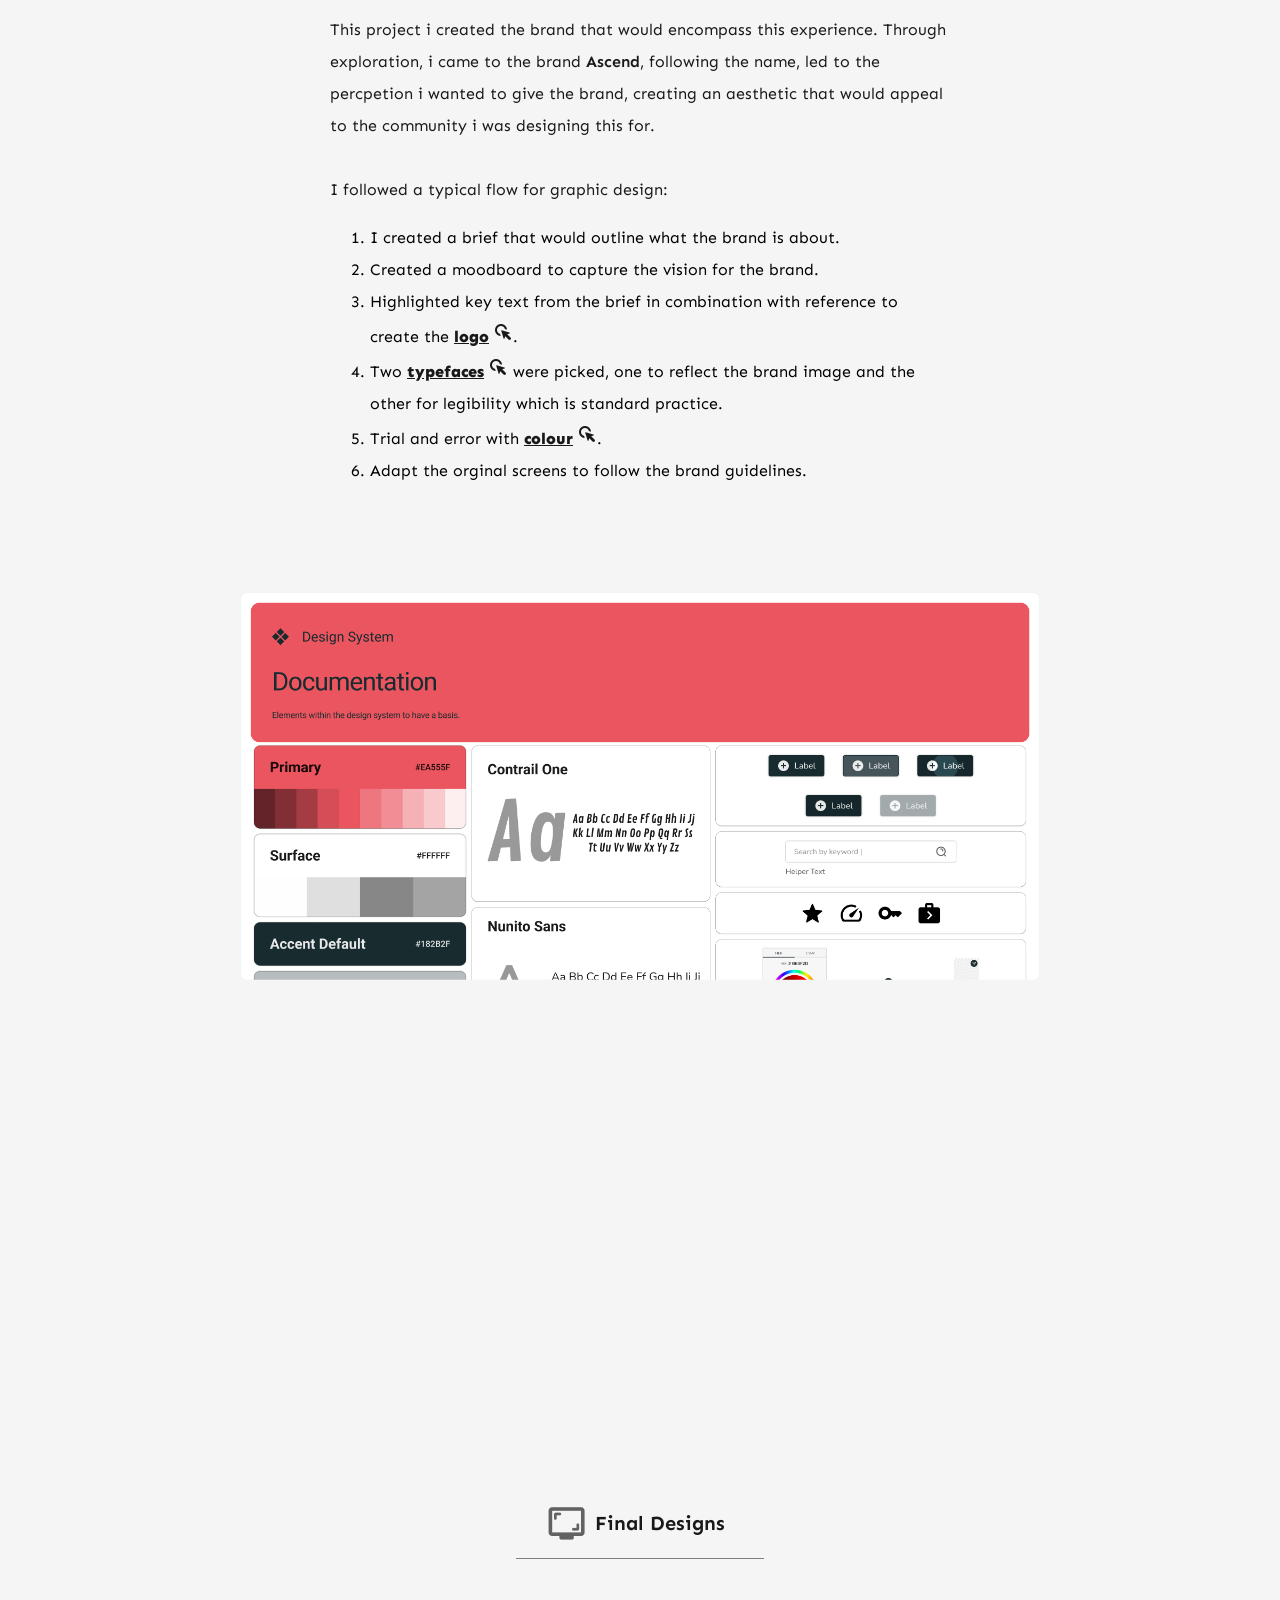
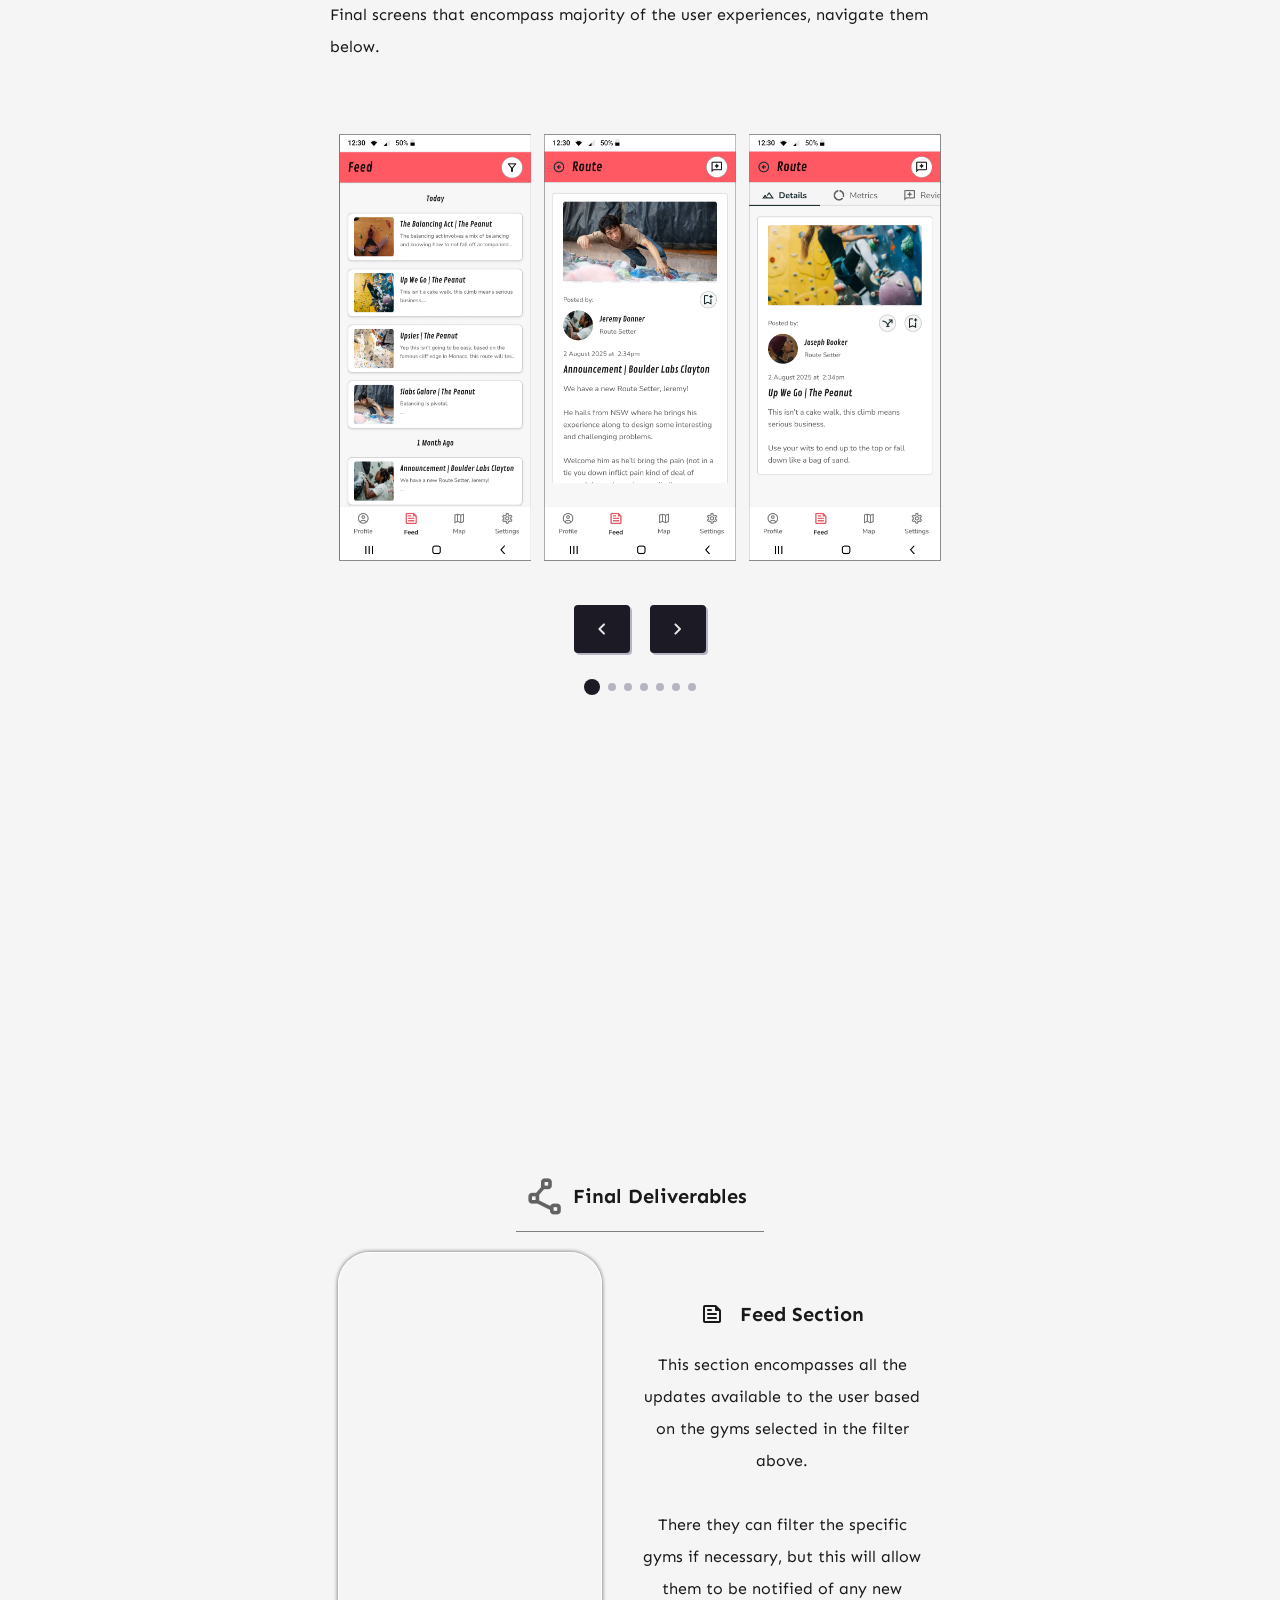
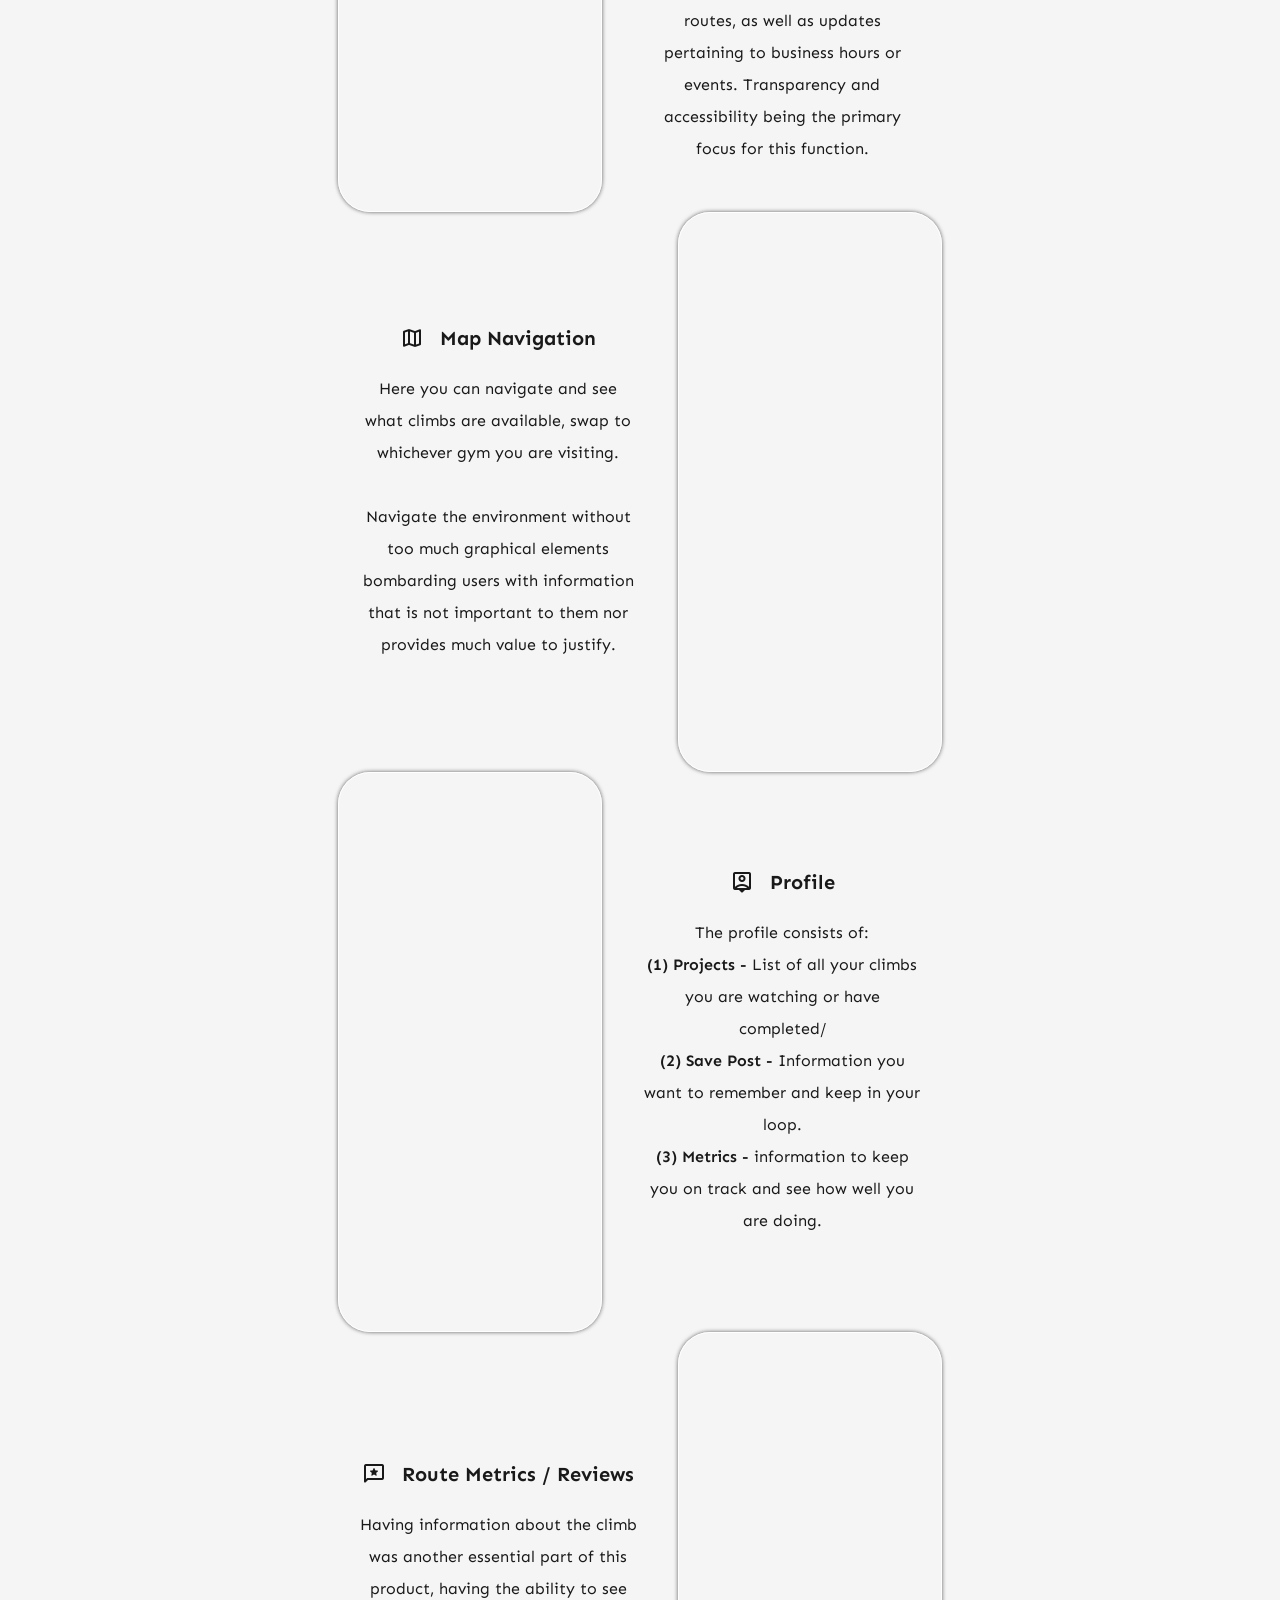
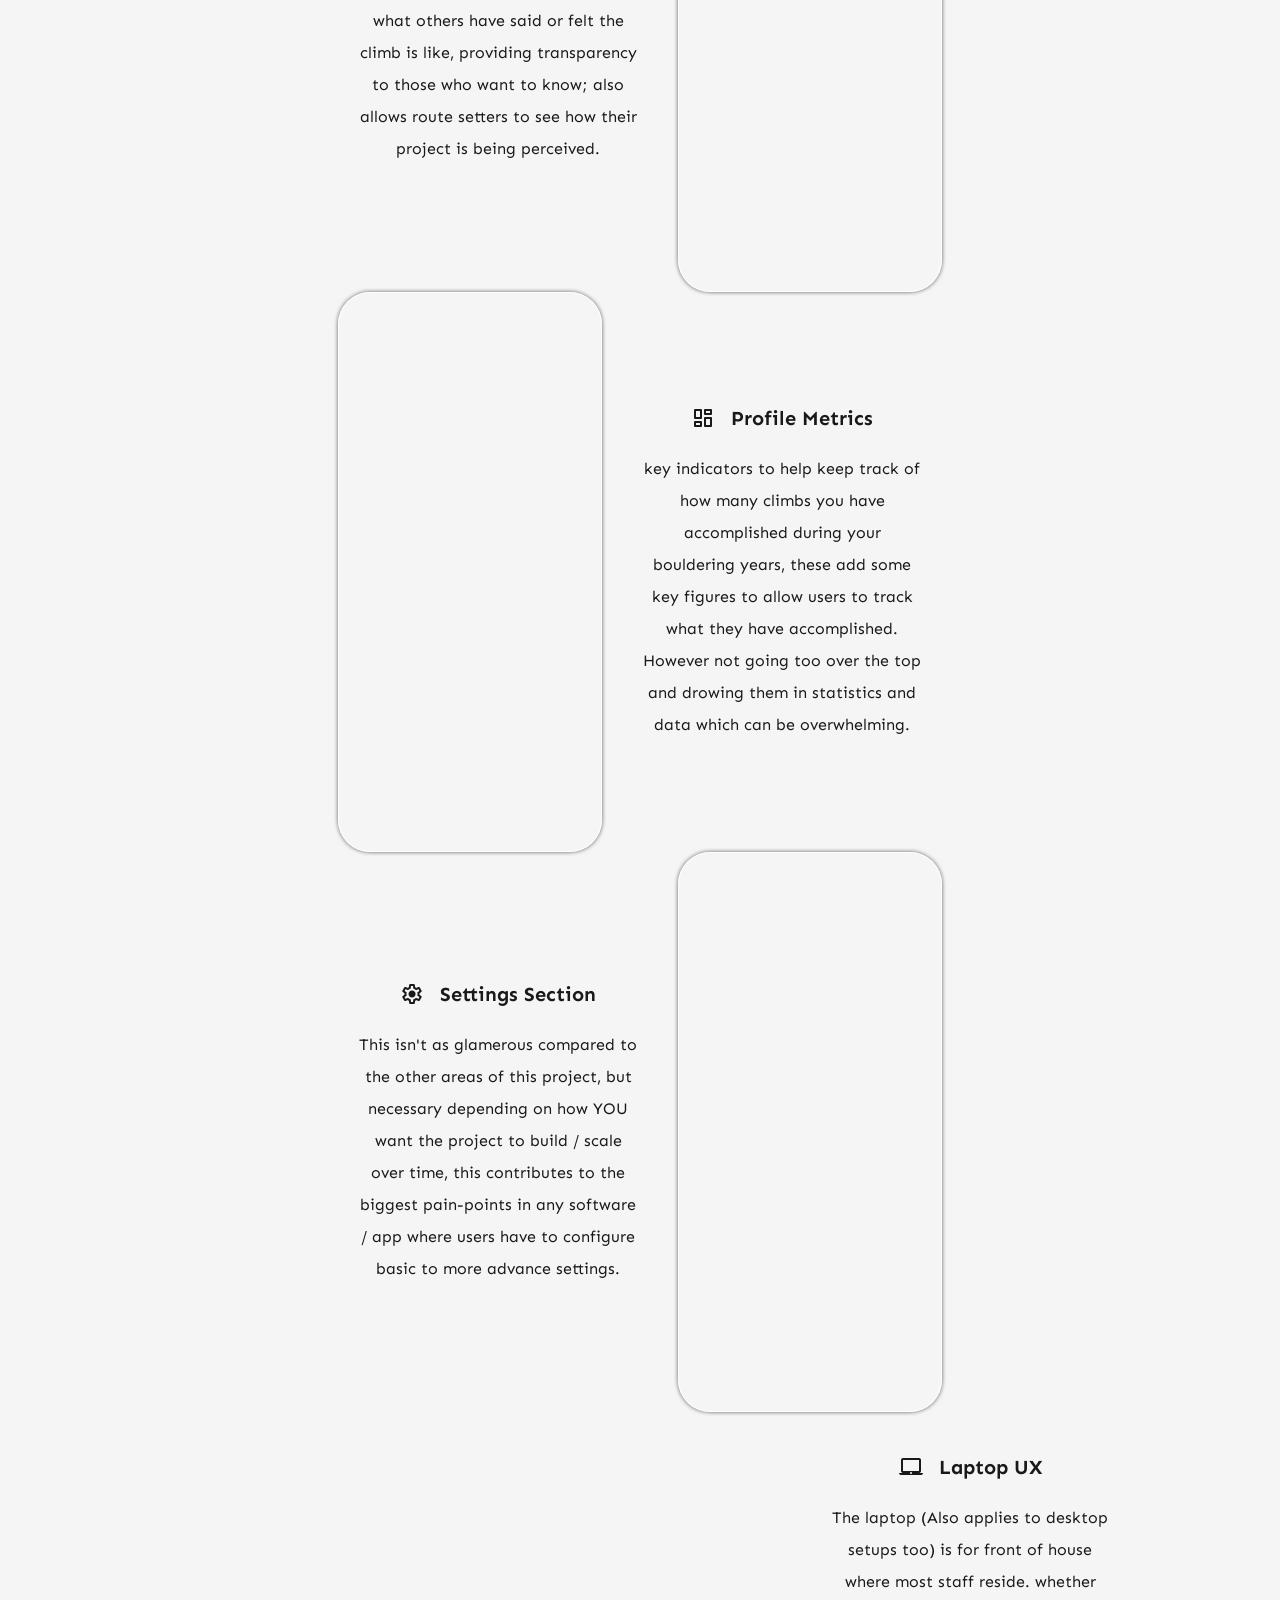
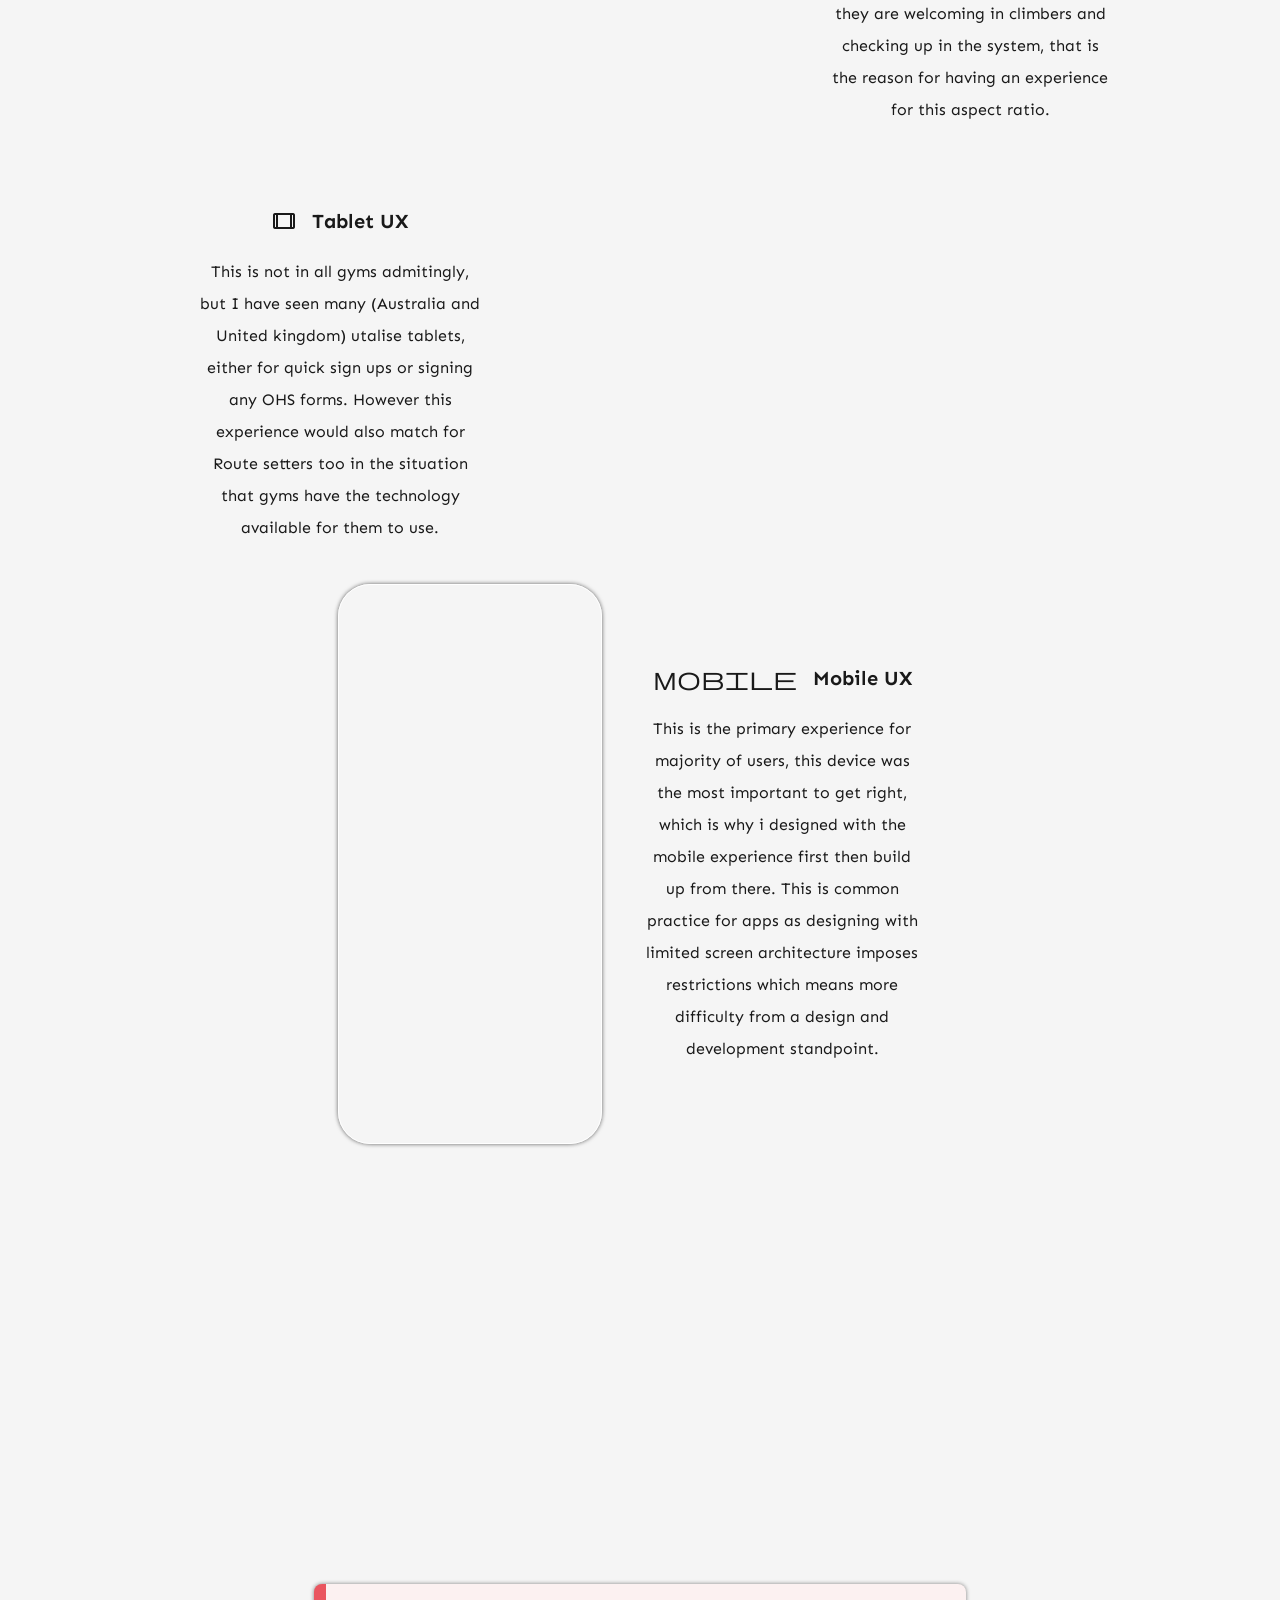
==== commit 49c2e831: "text" ====
--- a/Portfolio-Ascend.html
+++ b/Portfolio-Ascend.html
@@ -378,7 +378,8 @@
                 </h1>
                 <p> 
                     This is not in all gyms admitingly, but I have seen many (Australia and United kingdom) utalise tablets, either for quick sign ups
-                    or siging any OHS forms. However this experience would also match for Route setters too if gyms have the technology available.
+                    or signing any OHS forms. However this experience would also match for Route setters too in the situation that gyms have the technology 
+                    available for them to use.
                 </p>
 
             </div>
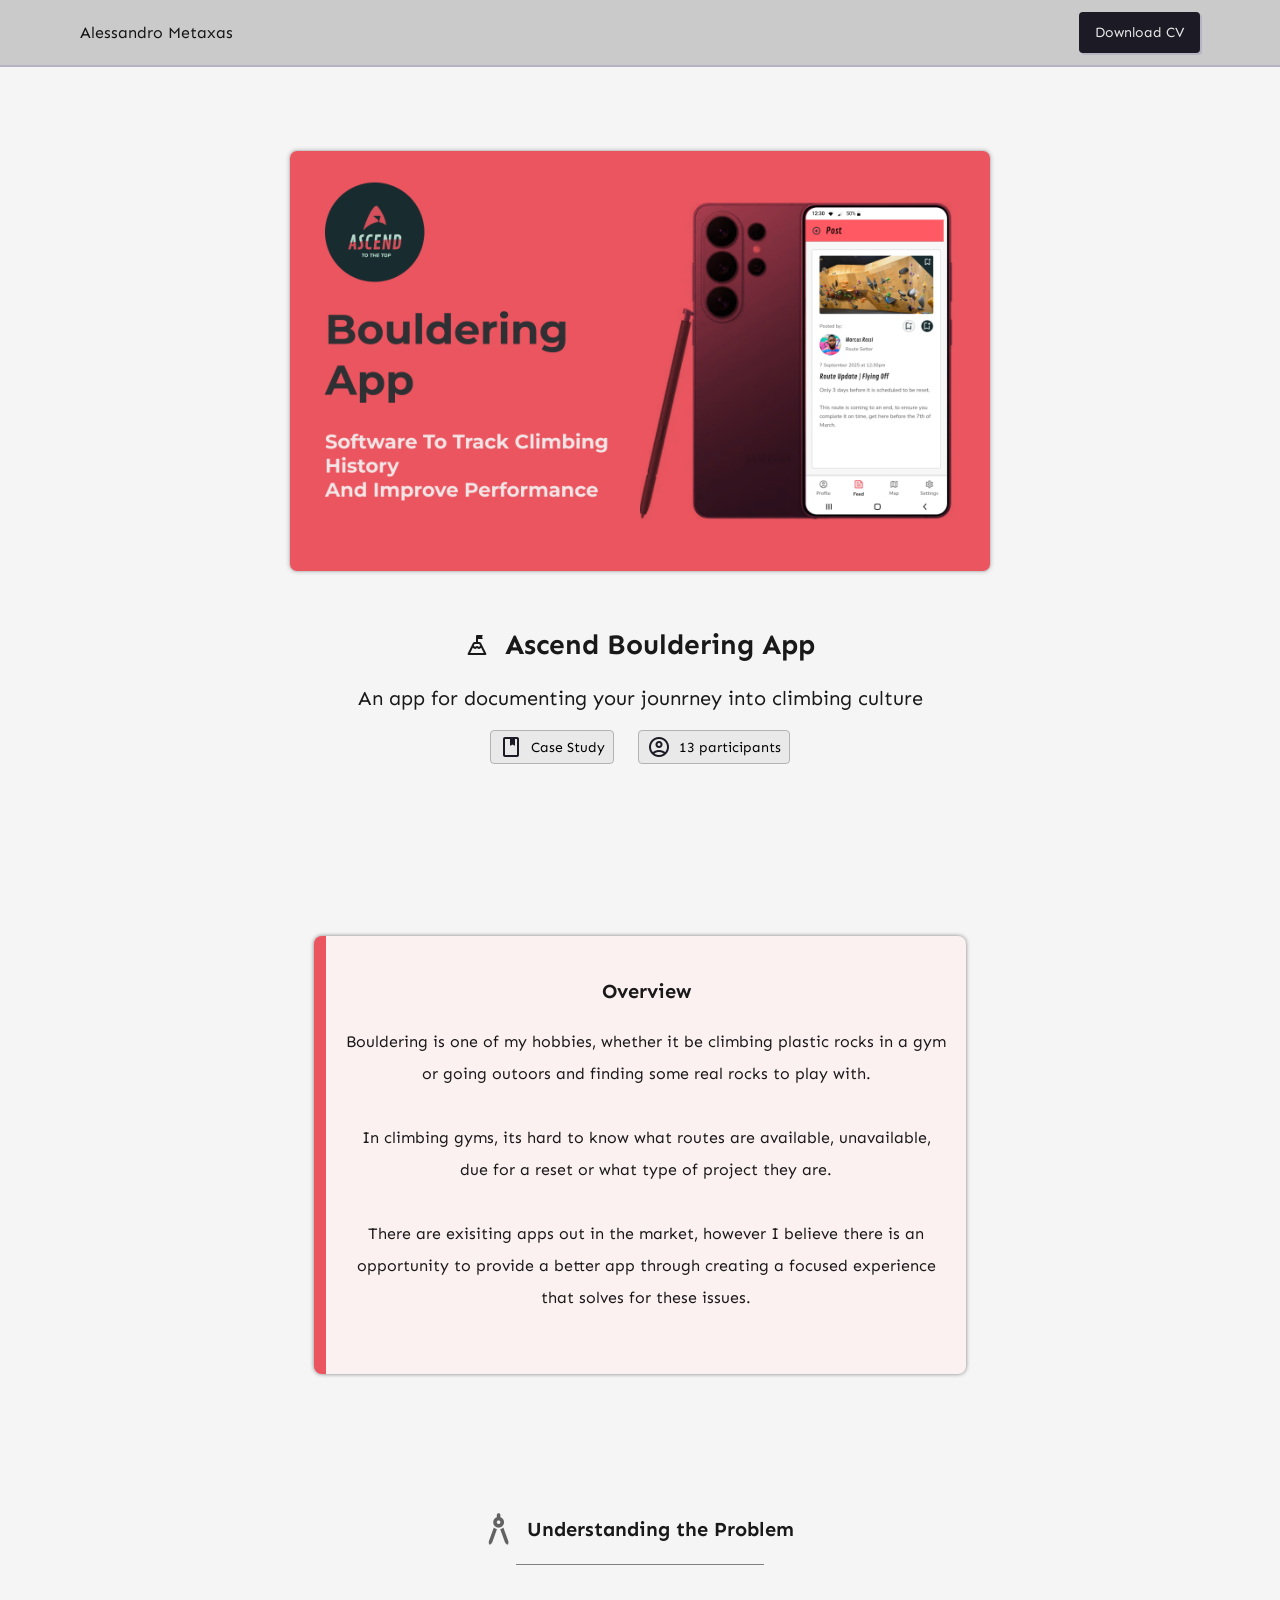
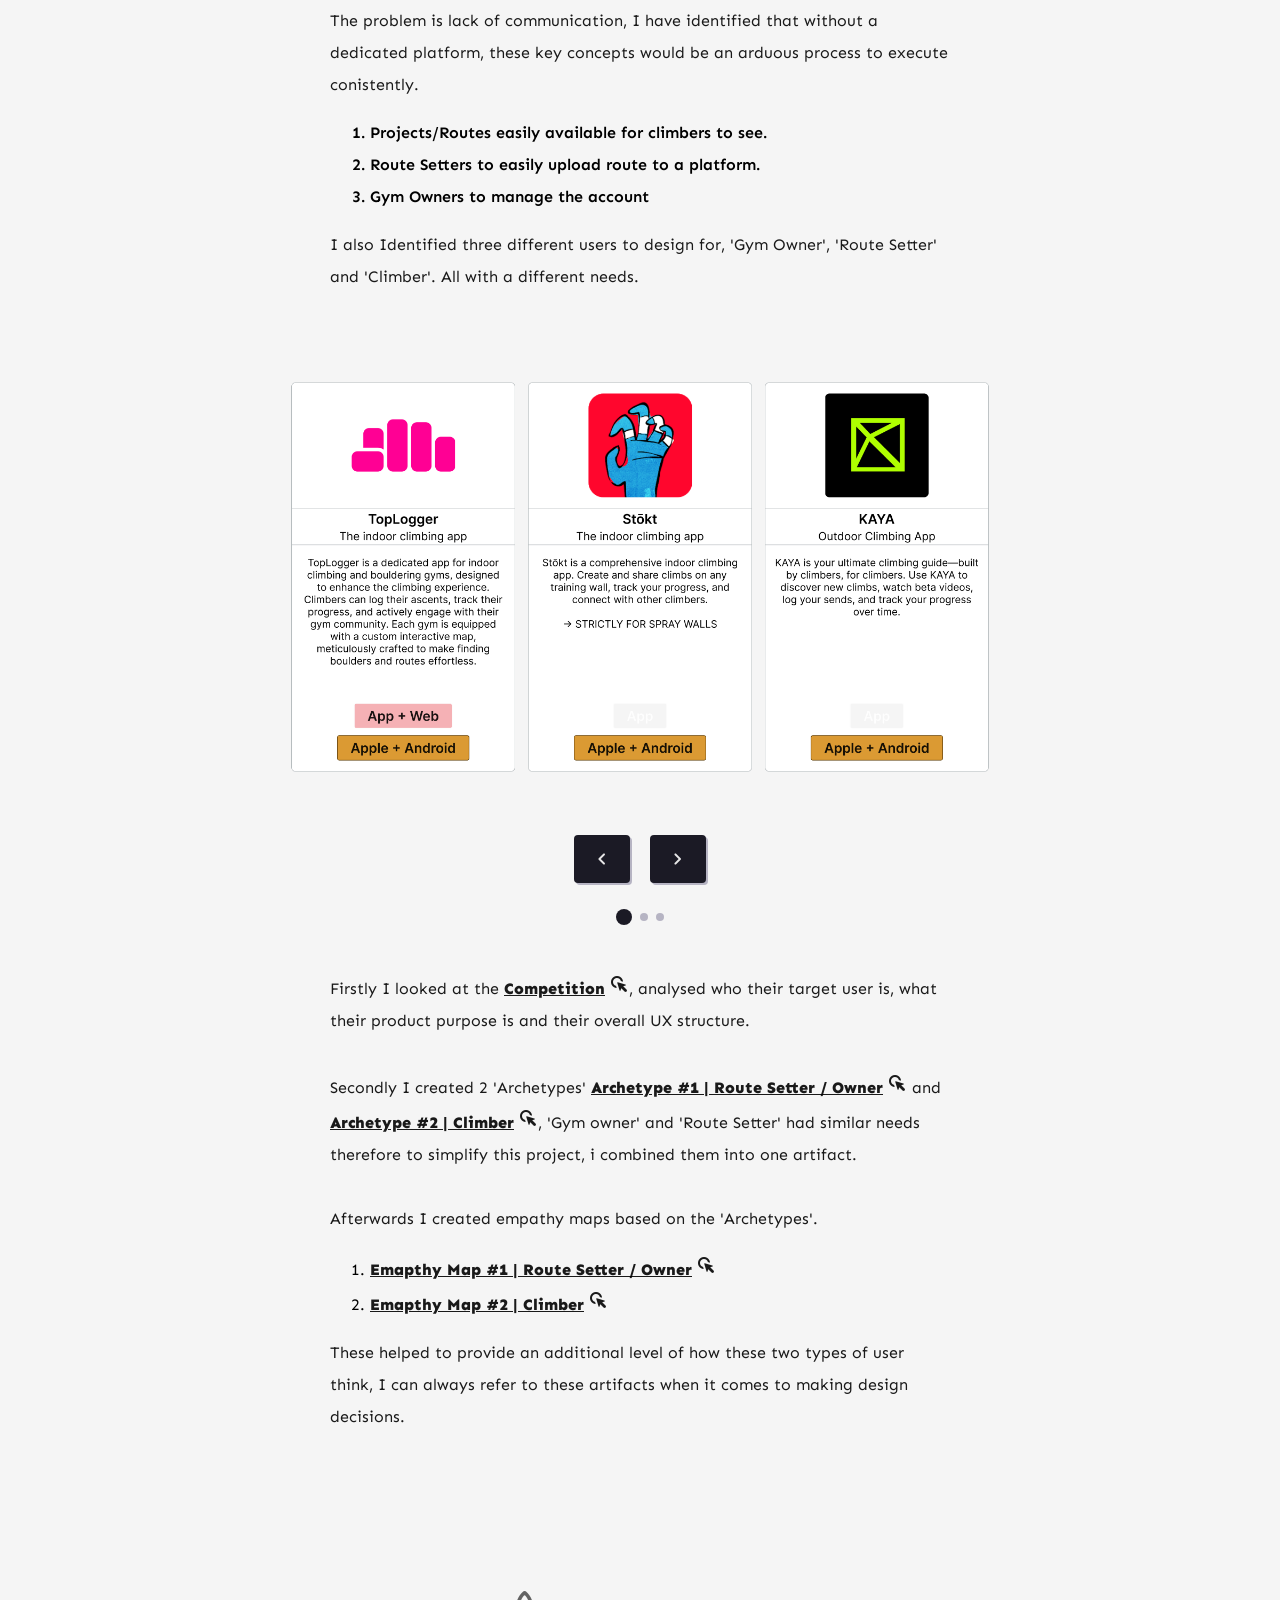
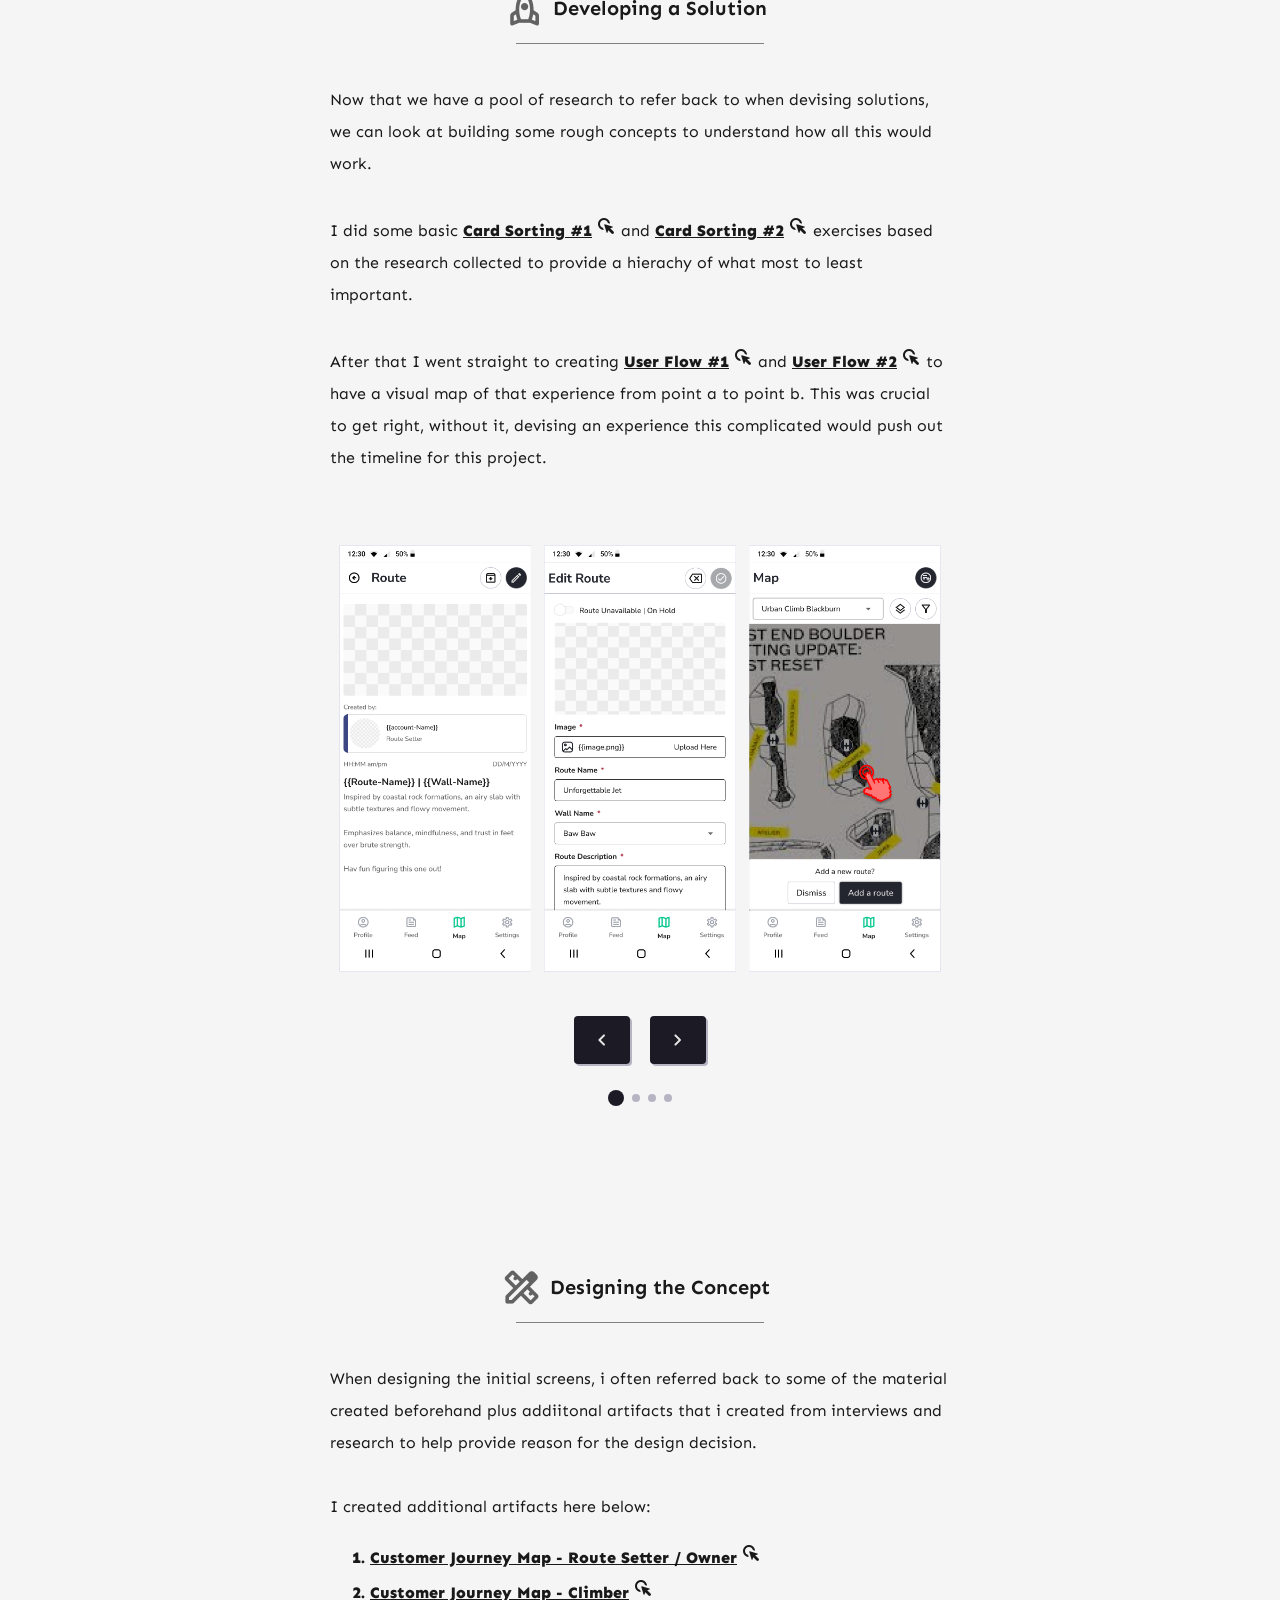
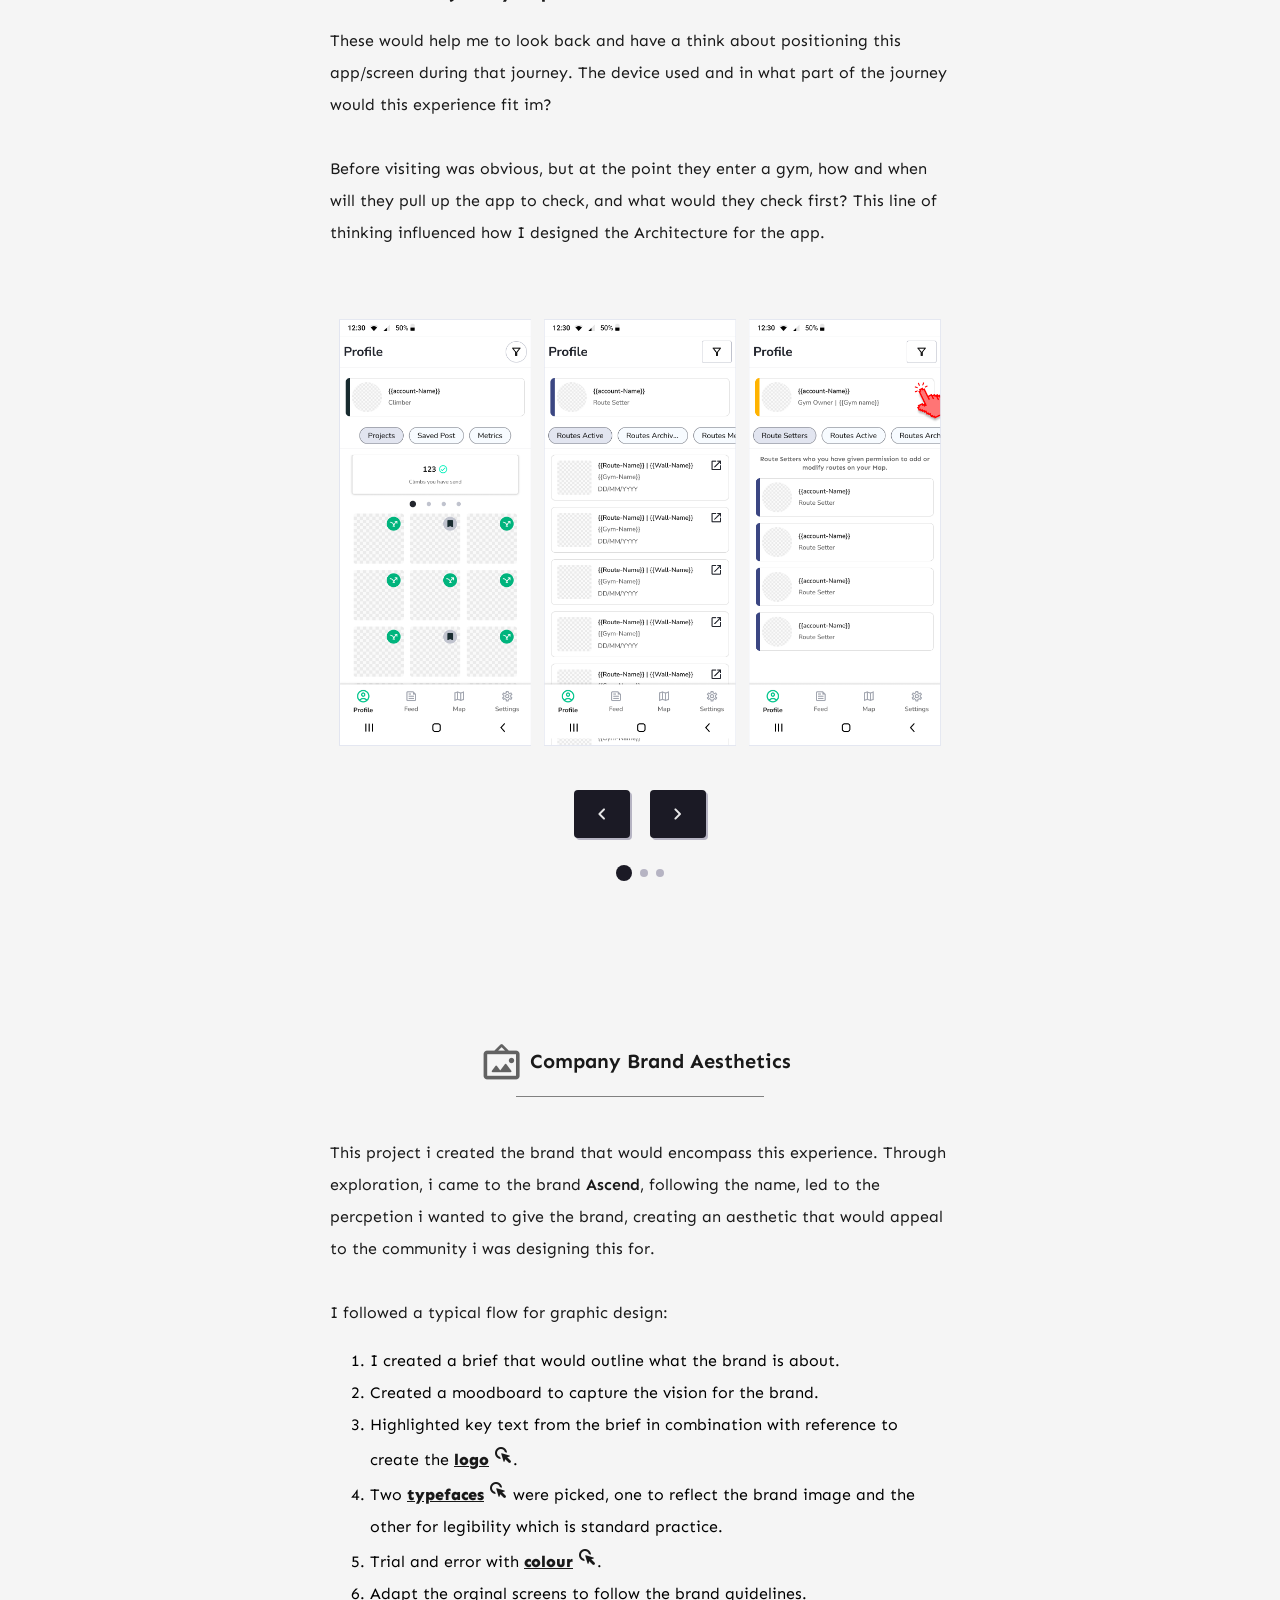
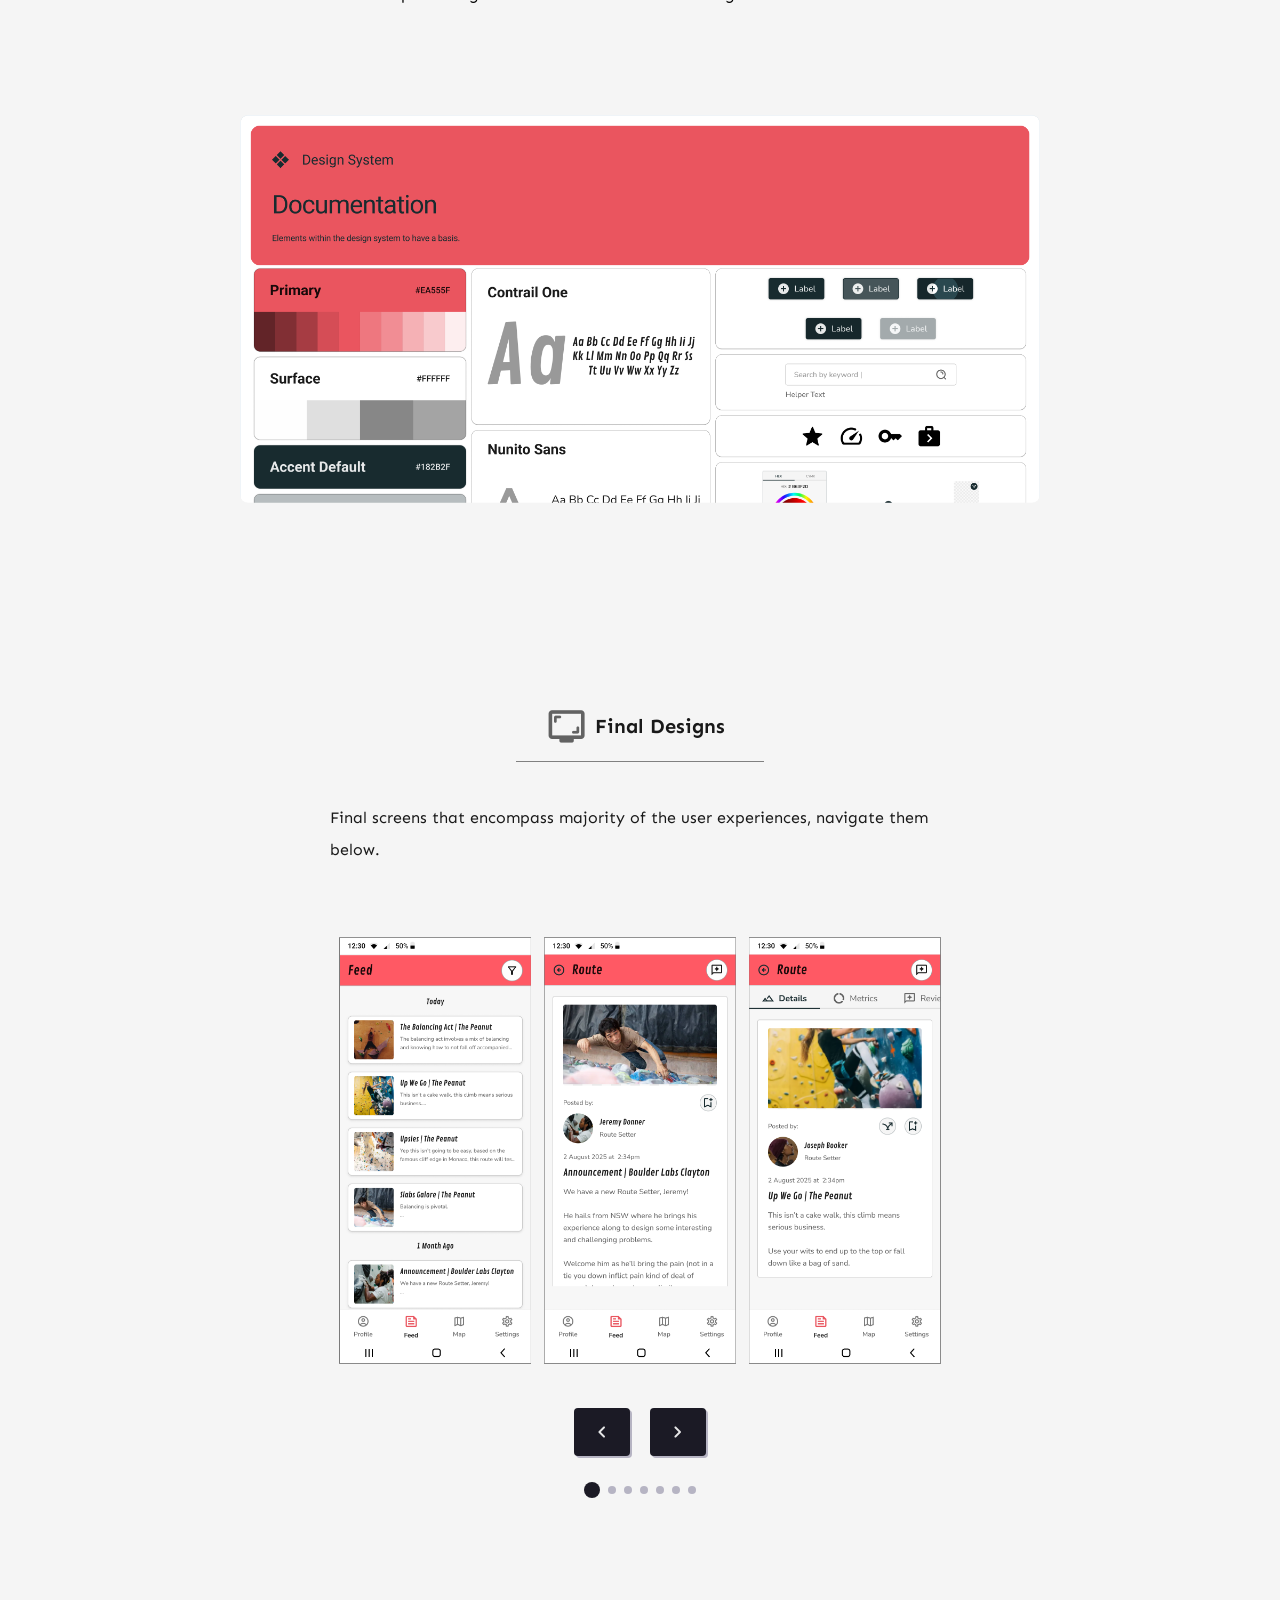
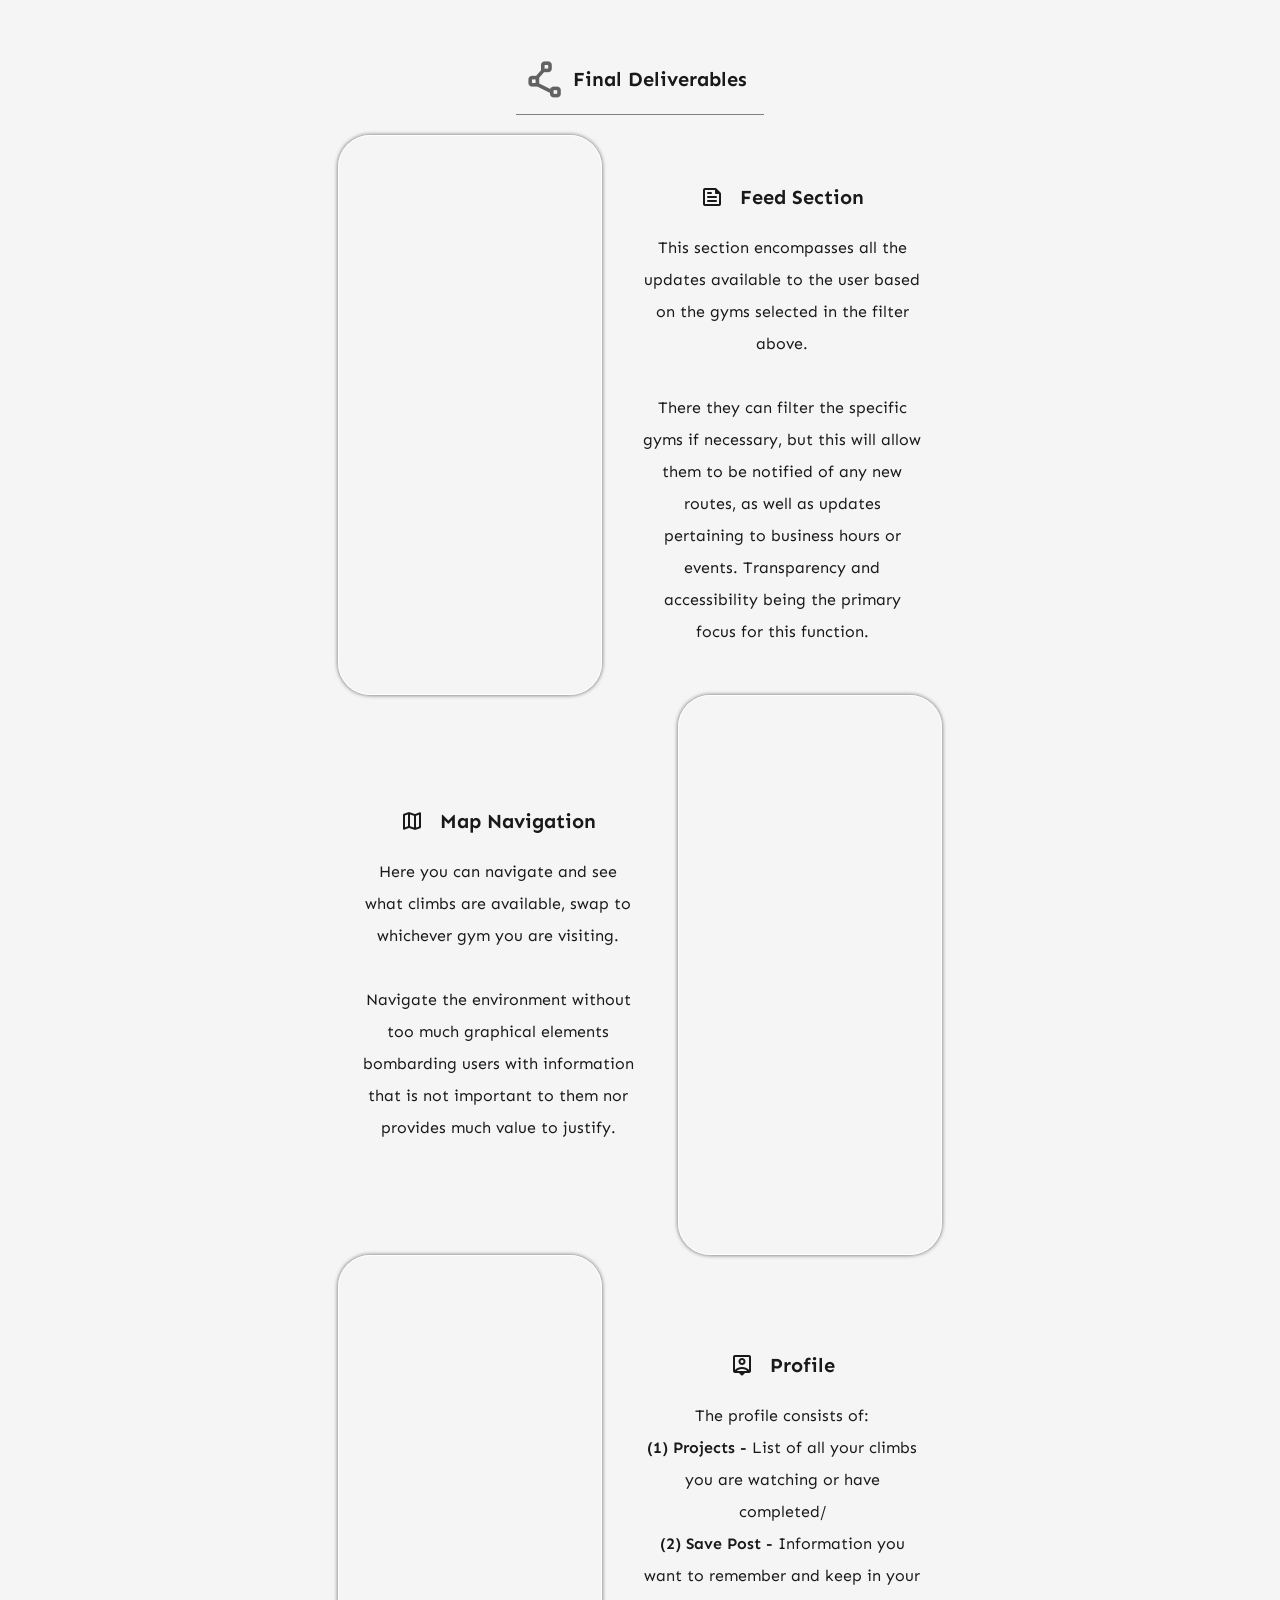
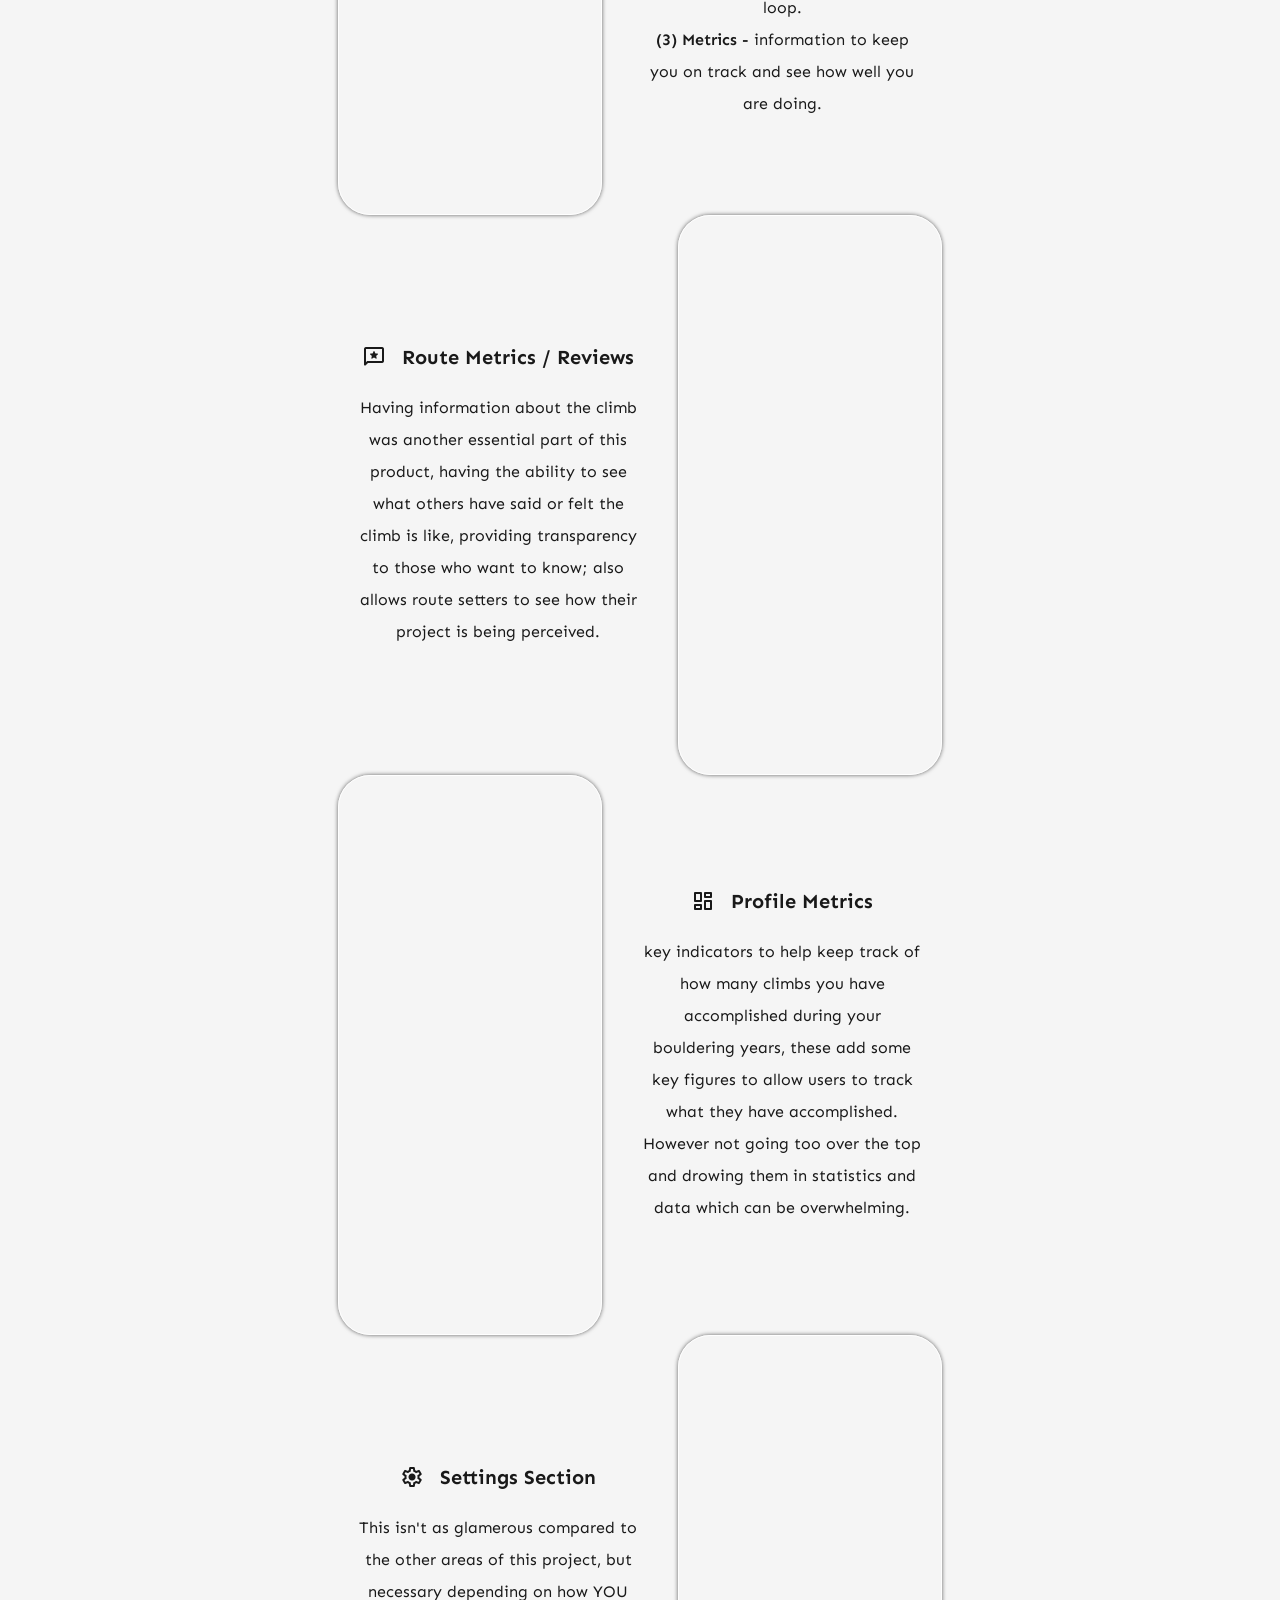
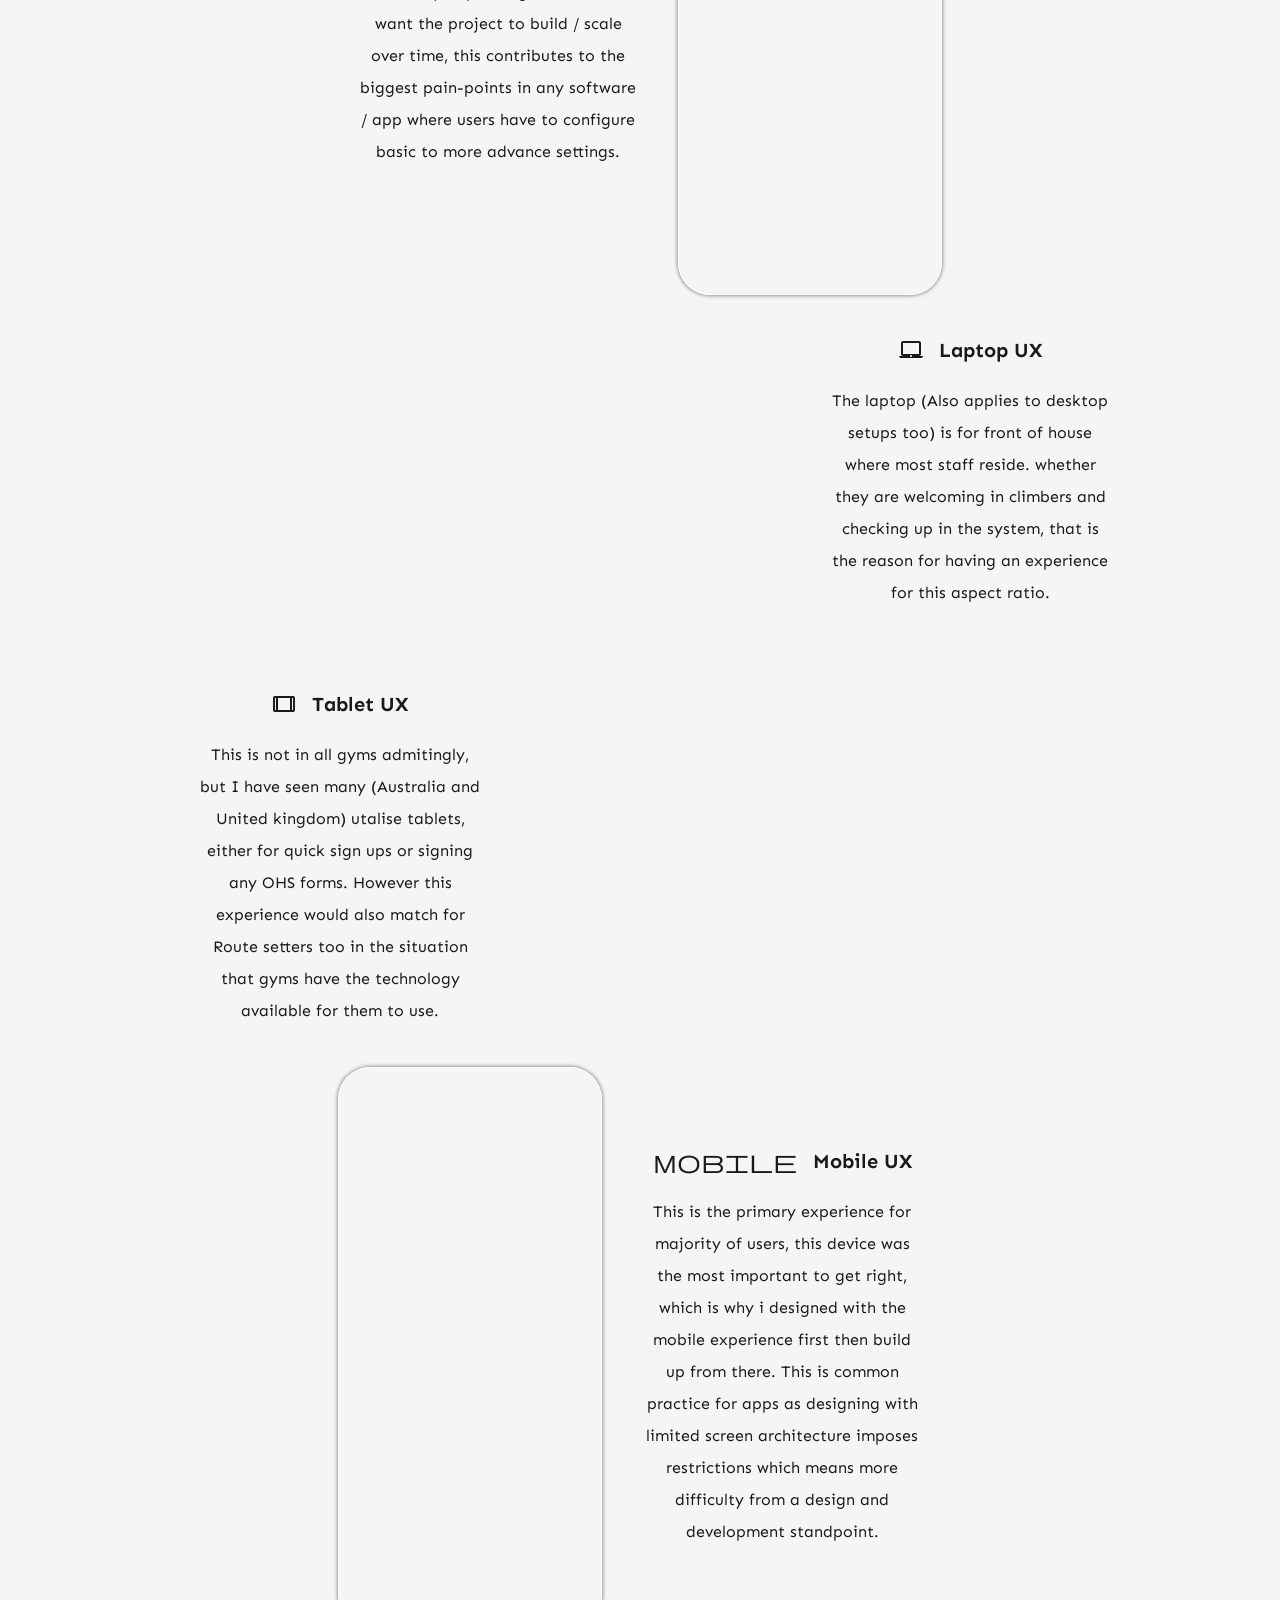
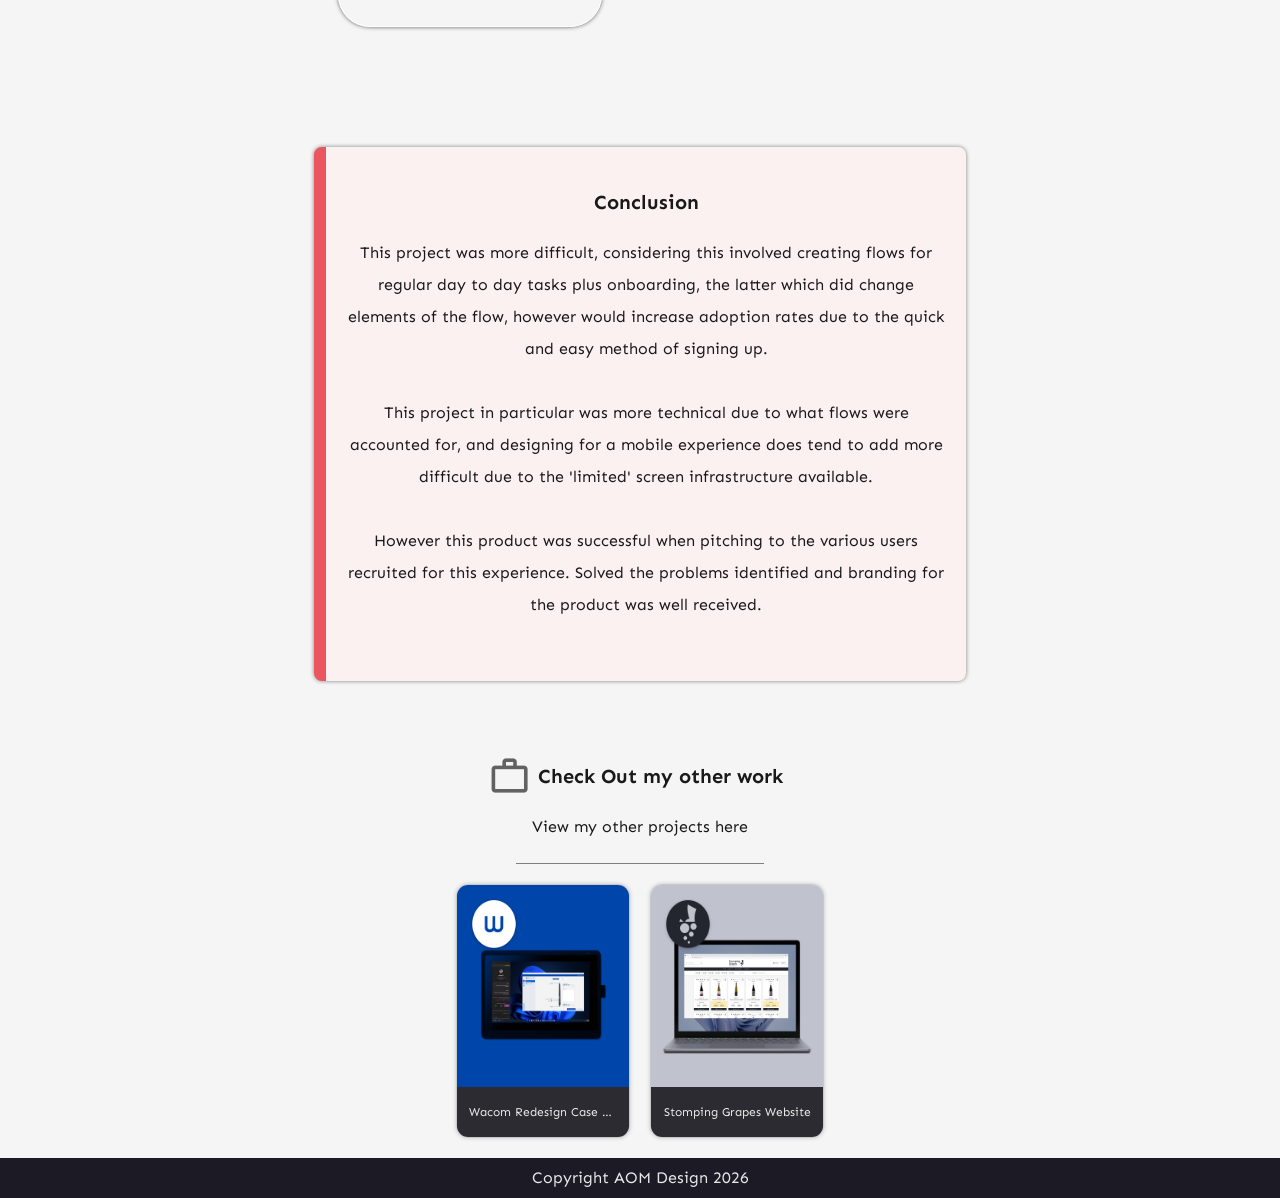
==== commit 7af9a773: "Text update For ascend" ====
--- a/Portfolio-Ascend.html
+++ b/Portfolio-Ascend.html
@@ -13,7 +13,7 @@
     <!--NOTE* MODULE IS IMPORTANT IF YOU'RE IMPORTING AND EXPORTING VARIABLES-->
 
     <!-- JS FOR STRICTLY THIS HTML-->
-     <script type="module" src="Js/portfolio.js"></script>
+    <script type="module" src="Js/portfolio.js"></script>
     <script type="module" src="Portfolio-Ascend.js"></script>
     <script type="module" src="Js/general.js"></script>
 
@@ -33,15 +33,14 @@
                 <h1>Overview</h1>
 
                 <p> 
-                    Bouldering is one of my hobbies, whether it be climbing plastic rocks in a gym or going outoors and finding some real rocks to play with
-                    is an activity i find enjoyable.
-                    <br><br>
-                    During my experience in climbing gyms, its hard to know what routes are available, are unavailable, due for a resets or
-                    which gyms are good based on their routes difficulty, style and quality of holds.
-                    <br><br>
-                    There are exisiting apps out in the market, however I believe there is an opportunity to provide more transparency to what a gym offers.
-                    Providing <span class="bolden-text">Climbers</span> a backlog and history of all the climbs they have done; as well as <span class="bolden-text"> Route Setters</span> the ability
-                    to have that same backlog: one, to showcase their portfolio and two, for them to look back over the climbs, the projects created.
+                    Bouldering is one of my hobbies, whether it be climbing plastic rocks in a gym or going outoors and finding 
+                    some real rocks to play with.
+                    <br><br>
+                    In climbing gyms, its hard to know what routes are available, unavailable, due for a reset or what type of
+                    project they are.
+                    <br><br>
+                    There are exisiting apps out in the market, however I believe there is an opportunity to provide a better app
+                    through creating a focused experience that solves for these issues.
                 </p>
 
                 <div class="portfolio-image-group#1" onload=""></div>
@@ -59,8 +58,8 @@
 
         <div class="text-detail">   
             <p> 
-                The problem is lack of communication from Gym Owners to Router Setters to Climbers and in reverse. However the solution
-                needed has to achieve three things:
+                The problem is lack of communication, I have identified that without a dedicated platform, these key concepts 
+                would be an arduous process to execute conistently.
                 <ol>
                     <li class="bolden-text">Projects/Routes easily available for climbers to see.</li> 
                     <li class="bolden-text">Route Setters to easily upload route to a platform.</li>
@@ -68,9 +67,8 @@
                 </ol>
             </p>
             <p>
-                Three different users, each with a different goal and focus. This was uncovered through my sessions at various gyms throughout
-                Victoria, but conversations with Gym Owners, Route Setter and other Climbers; all three communciated some of these issues to me,
-                therefore i knew where to start looking.
+                I also Identified three different users to design for, 'Gym Owner', 'Route Setter' and 'Climber'. All with a different
+                needs.
             </p>
                 
             
@@ -81,14 +79,14 @@
         
         <div class="text-detail">   
             <p> 
-                Firstly I looked at the <span data-text-highlight>Competition</span> and broke down what they had to offer, what was their focus, 
-                who were they targetting and how did this shape their experience?
-                <br><br>
-                Secondly I used the previous discussions and built <span data-text-highlight>Archetype #1 | Route Setter / Owner</span> and 
-                <span data-text-highlight>Archetype #2 | Climber</span>, reason for the combination of the Owner and Route Setter into one artifact
-                was due to the similarity in focus and goals.
-                <br><br>
-                Afterwards I created empathy maps based off discussions to refine my understanding of these groups.              
+                Firstly I looked at the <span data-text-highlight>Competition</span>, analysed who their target user is, what their product
+                purpose is and their overall UX structure.
+                <br><br>
+                Secondly I created 2 'Archetypes' <span data-text-highlight>Archetype #1 | Route Setter / Owner</span> and 
+                <span data-text-highlight>Archetype #2 | Climber</span>, 'Gym owner' and 'Route Setter' had similar needs therefore to simplify
+                this project, i combined them into one artifact.
+                <br><br>
+                Afterwards I created empathy maps based on the 'Archetypes'.           
             </p>
             <ol>
                 <li> <span data-text-highlight>Emapthy Map #1 | Route Setter / Owner</span></li>
--- a/Scss/General-Styling.css
+++ b/Scss/General-Styling.css
@@ -16,7 +16,7 @@
 
 section {
   box-sizing: border-box;
-  padding: 200px 12px;
+  padding: 40px 12px;
   width: 100%;
 }
 
@@ -34,6 +34,9 @@
   display: flex;
   flex-direction: row;
   align-items: center;
+  width: -webkit-fit-content;
+  width: -moz-fit-content;
+  width: fit-content;
   gap: 8px;
 }
 .tag p {
@@ -486,6 +489,7 @@
   display: flex;
   flex-direction: column;
   justify-content: center;
+  cursor: pointer;
 }
 .portfolio-other-work .portfolio-hero-container-small .portfolio-hero-heading:hover {
   background-color: #4e4d55;
@@ -503,9 +507,6 @@
 .portfolio-other-work .portfolio-hero-container-small .portfolio-hero-heading a:active {
   color: rgba(255, 255, 255, 0.8980392157);
   text-shadow: 0px 0px 1px;
-}
-.portfolio-other-work .portfolio-hero-container-small .portfolio-hero-heading {
-  cursor: pointer;
 }
 .portfolio-other-work .portfolio-hero-container-small .portfolio-hero-heading p {
   font-size: 12px;
@@ -519,6 +520,33 @@
   line-height: 16px;
 }
 
+@-webkit-keyframes roleAnimation {
+  0% {
+    transform: translateY(6px);
+  }
+  17% {
+    transform: translateY(-62px);
+  }
+  34% {
+    transform: translateY(-62px);
+  }
+  51% {
+    transform: translateY(-130px);
+  }
+  70% {
+    transform: translateY(-130px);
+  }
+  82% {
+    transform: translateY(-198px);
+  }
+  95% {
+    transform: translateY(-198px);
+  }
+  100% {
+    transform: translateY(-198px);
+  }
+}
+
 @keyframes roleAnimation {
   0% {
     transform: translateY(6px);
@@ -556,11 +584,16 @@
   border-bottom: solid 2px #b6b4c3;
 }
 #role-description .role-wrapper {
-  animation-name: roleAnimation;
-  animation-duration: 4s;
-  animation-iteration-count: infinite;
-  animation-timing-function: ease-in;
-  animation-direction: initial;
+  -webkit-animation-name: roleAnimation;
+          animation-name: roleAnimation;
+  -webkit-animation-duration: 4s;
+          animation-duration: 4s;
+  -webkit-animation-iteration-count: infinite;
+          animation-iteration-count: infinite;
+  -webkit-animation-timing-function: ease-in;
+          animation-timing-function: ease-in;
+  -webkit-animation-direction: initial;
+          animation-direction: initial;
   display: flex;
   flex-direction: column;
   gap: 20px;
@@ -664,4 +697,5 @@
 
 .flex-left {
   flex-direction: row-reverse;
-}/*# sourceMappingURL=General-Styling.css.map */+}
+/*# sourceMappingURL=General-Styling.css.map */
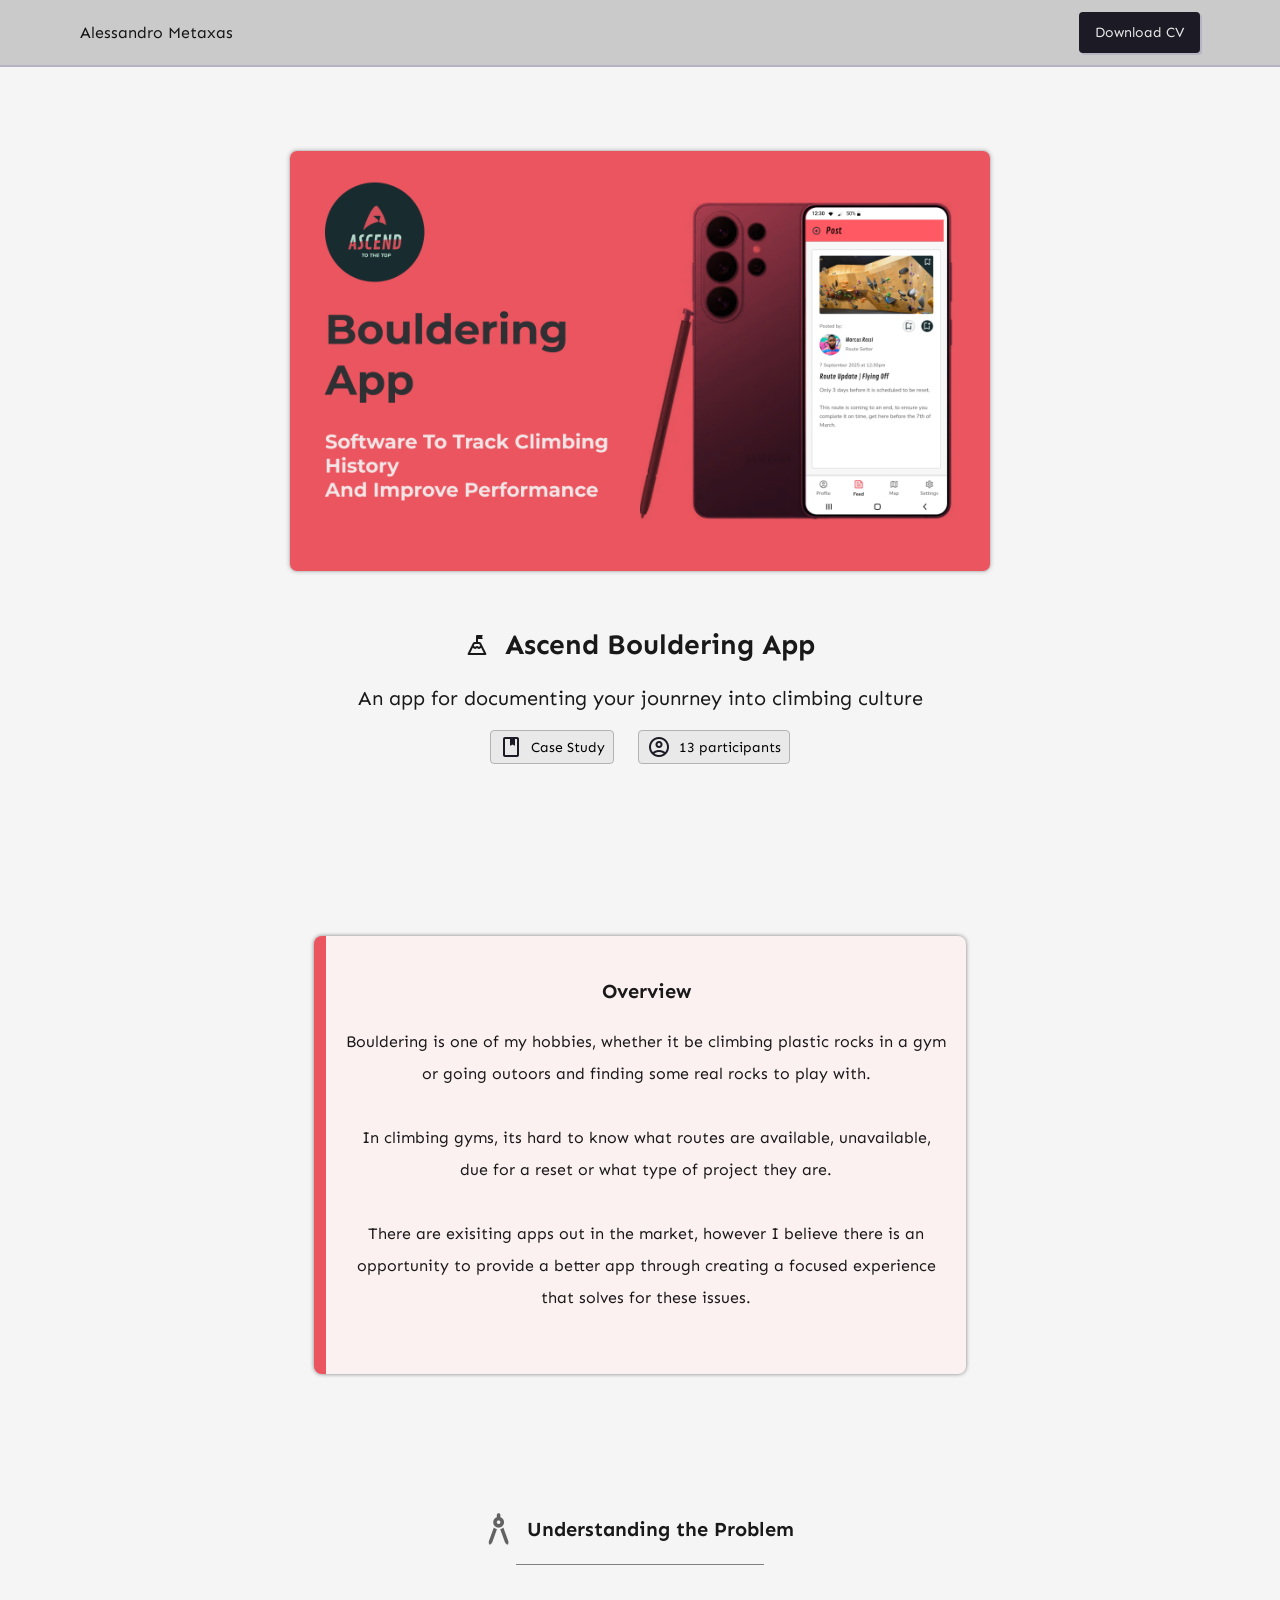
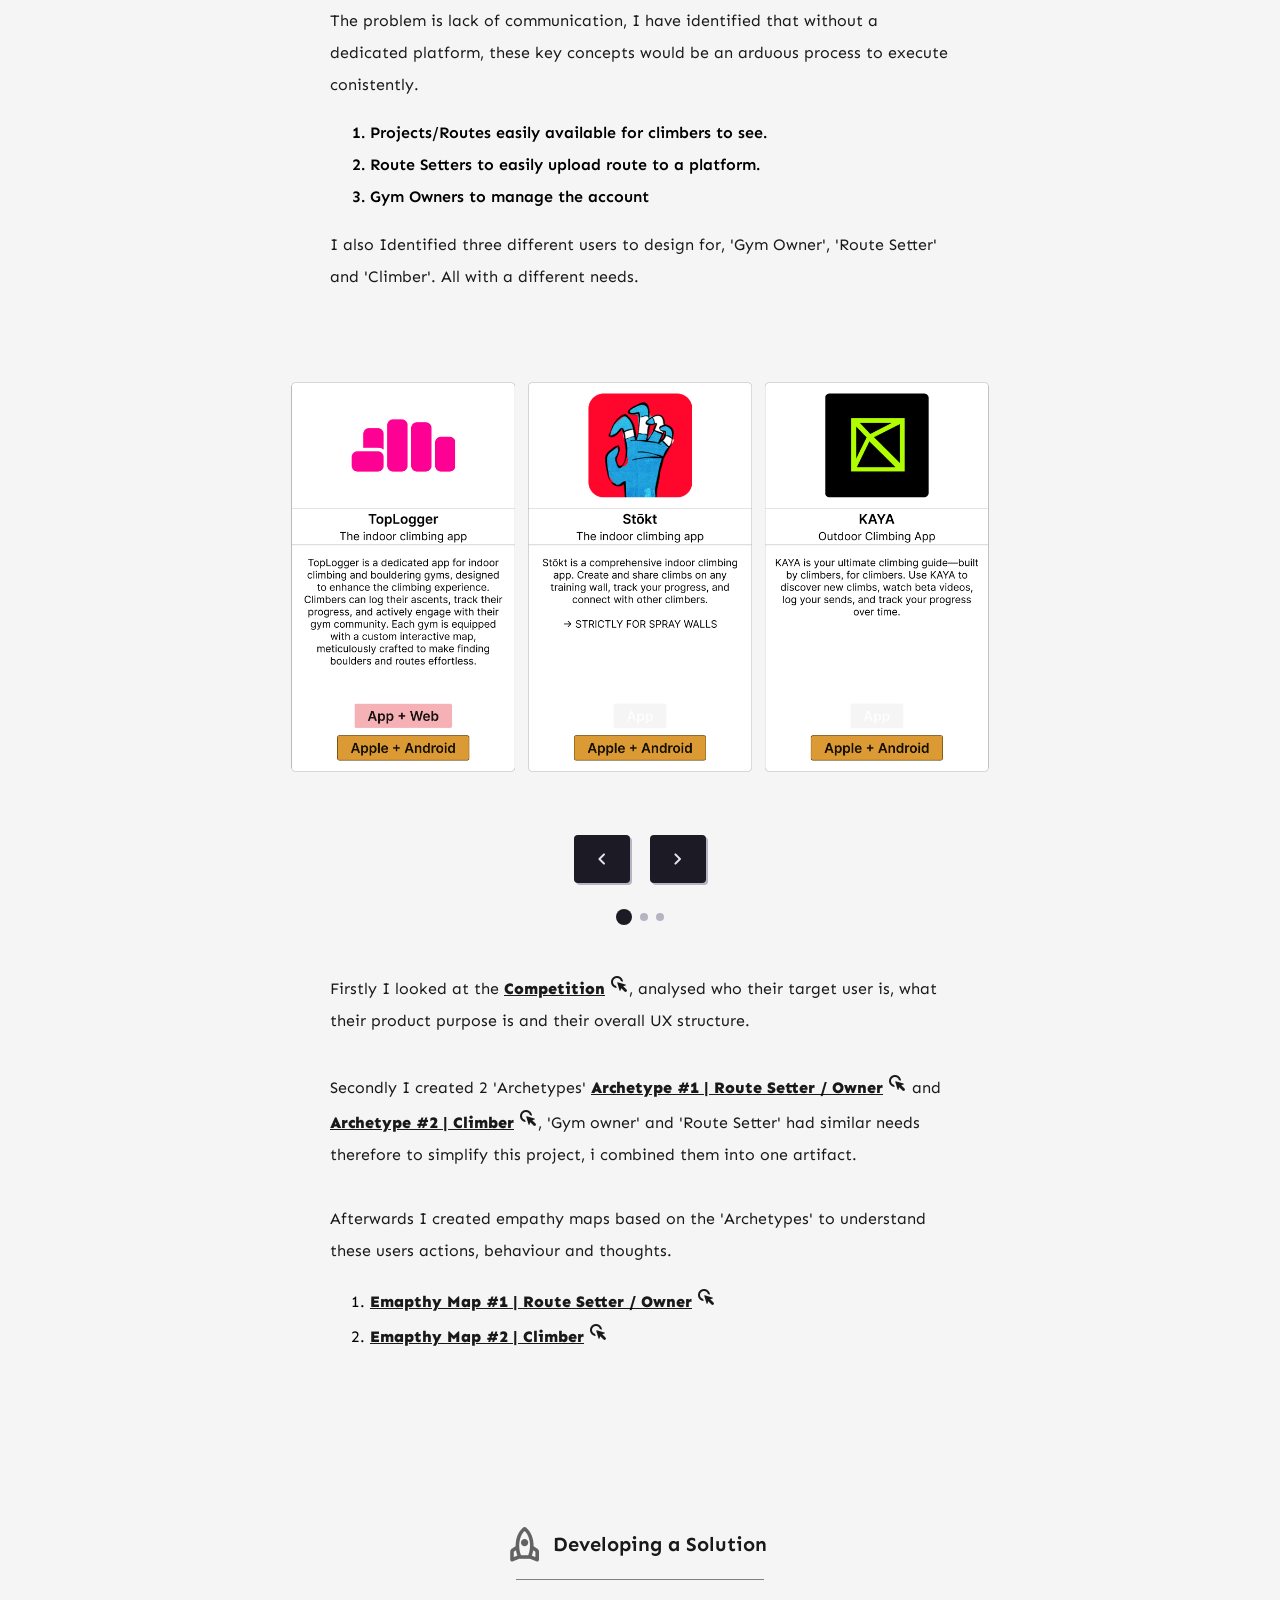
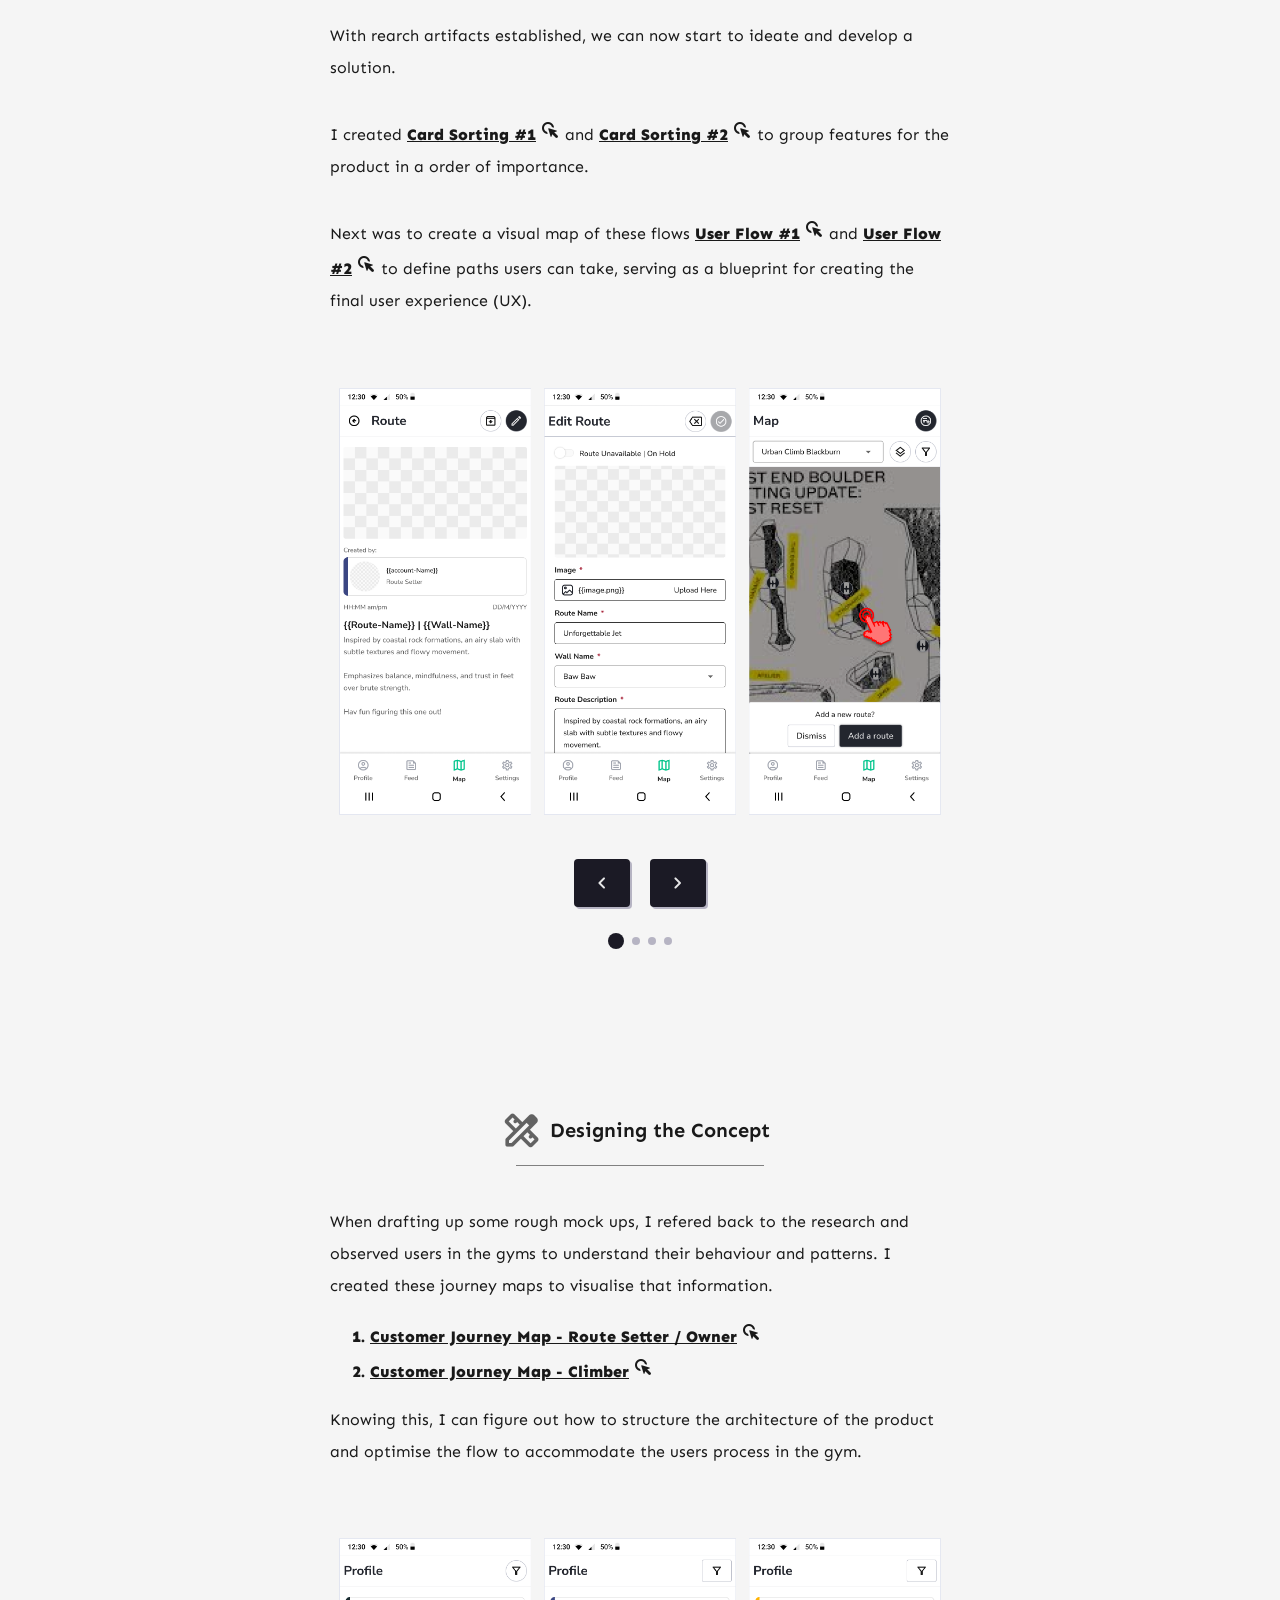
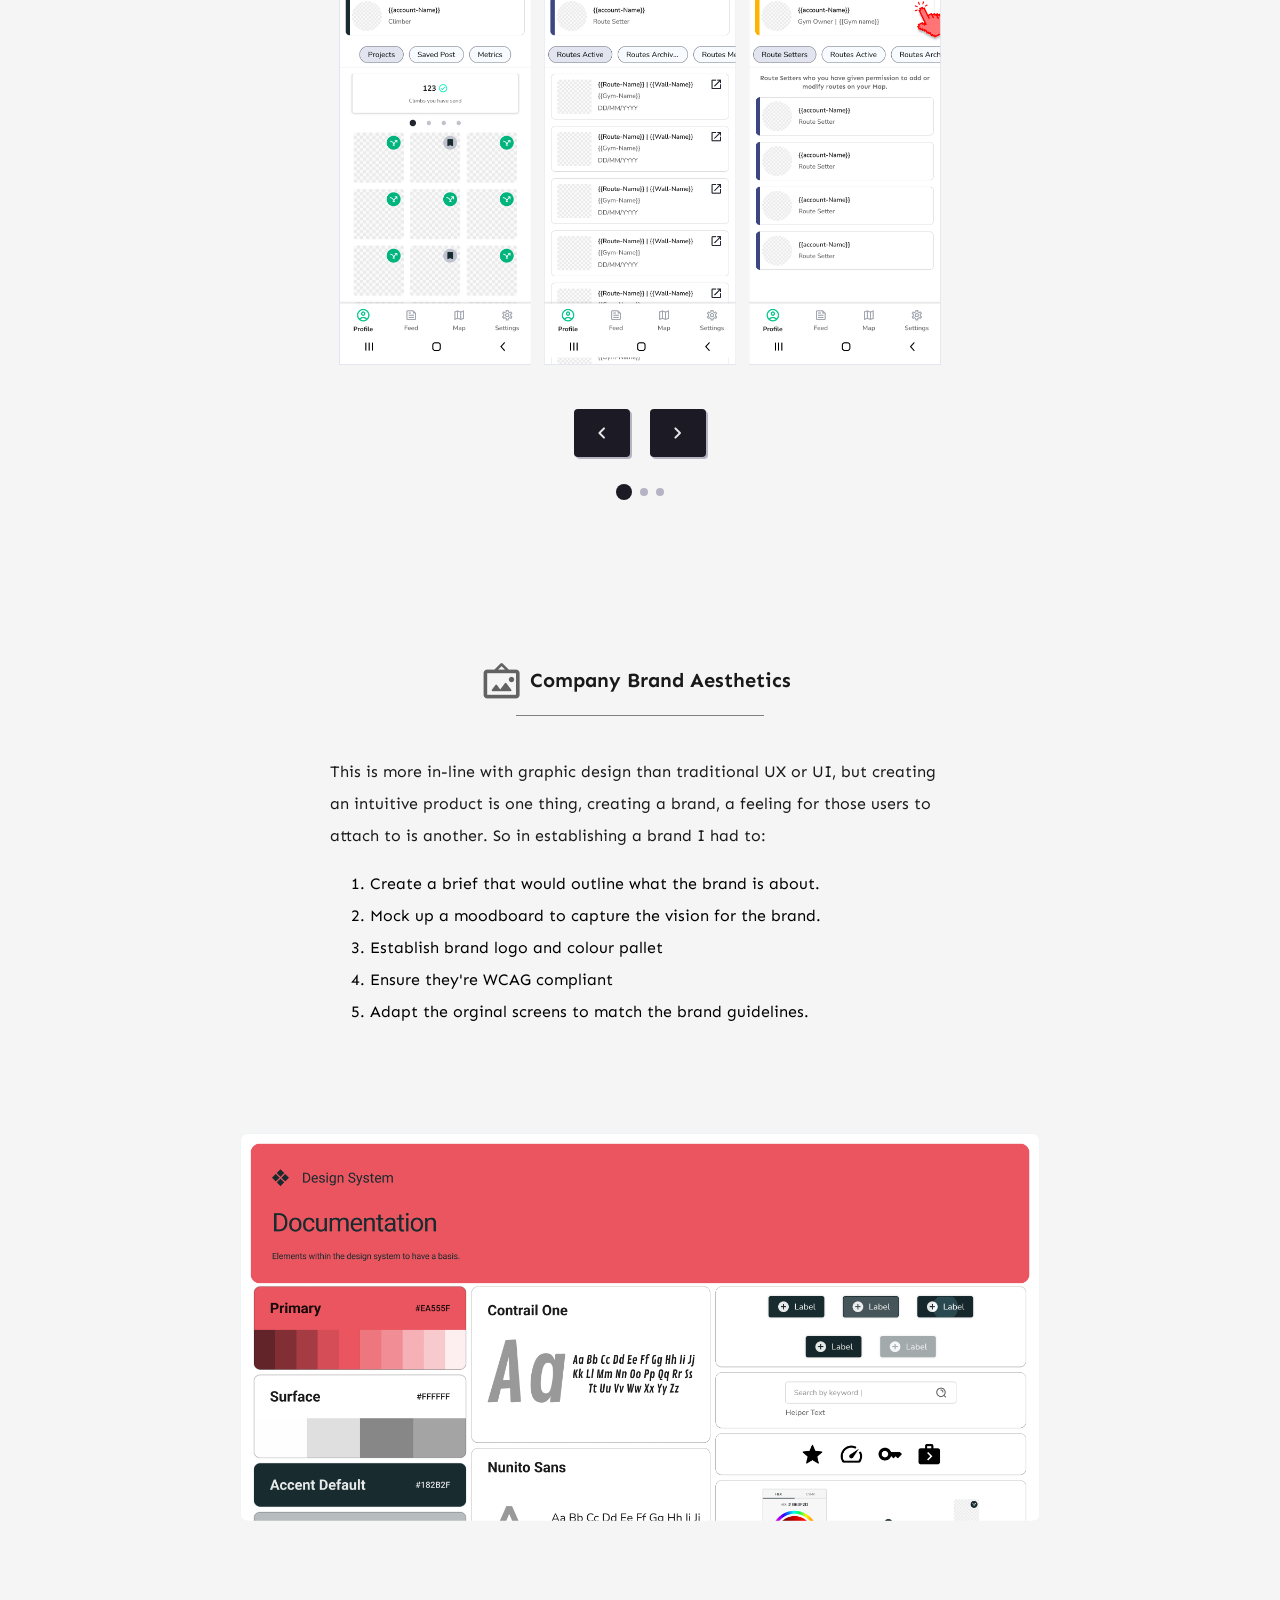
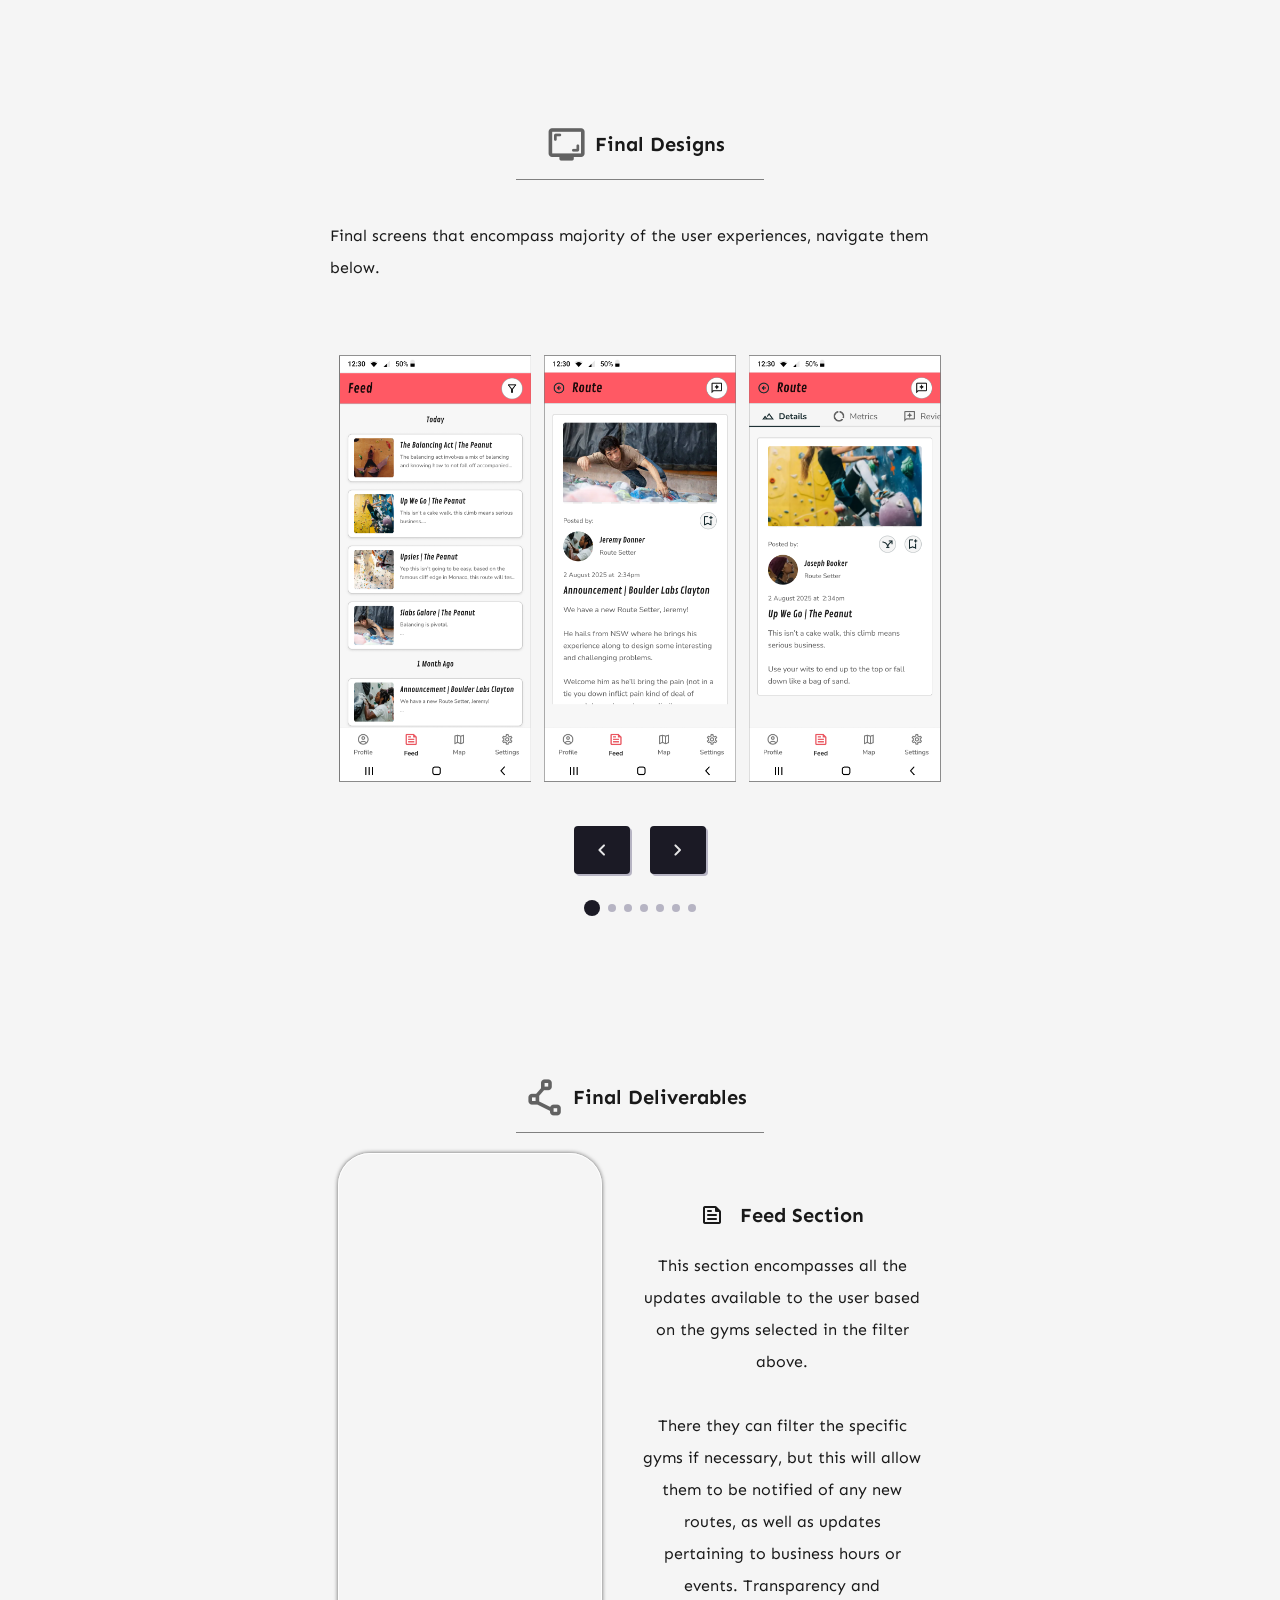
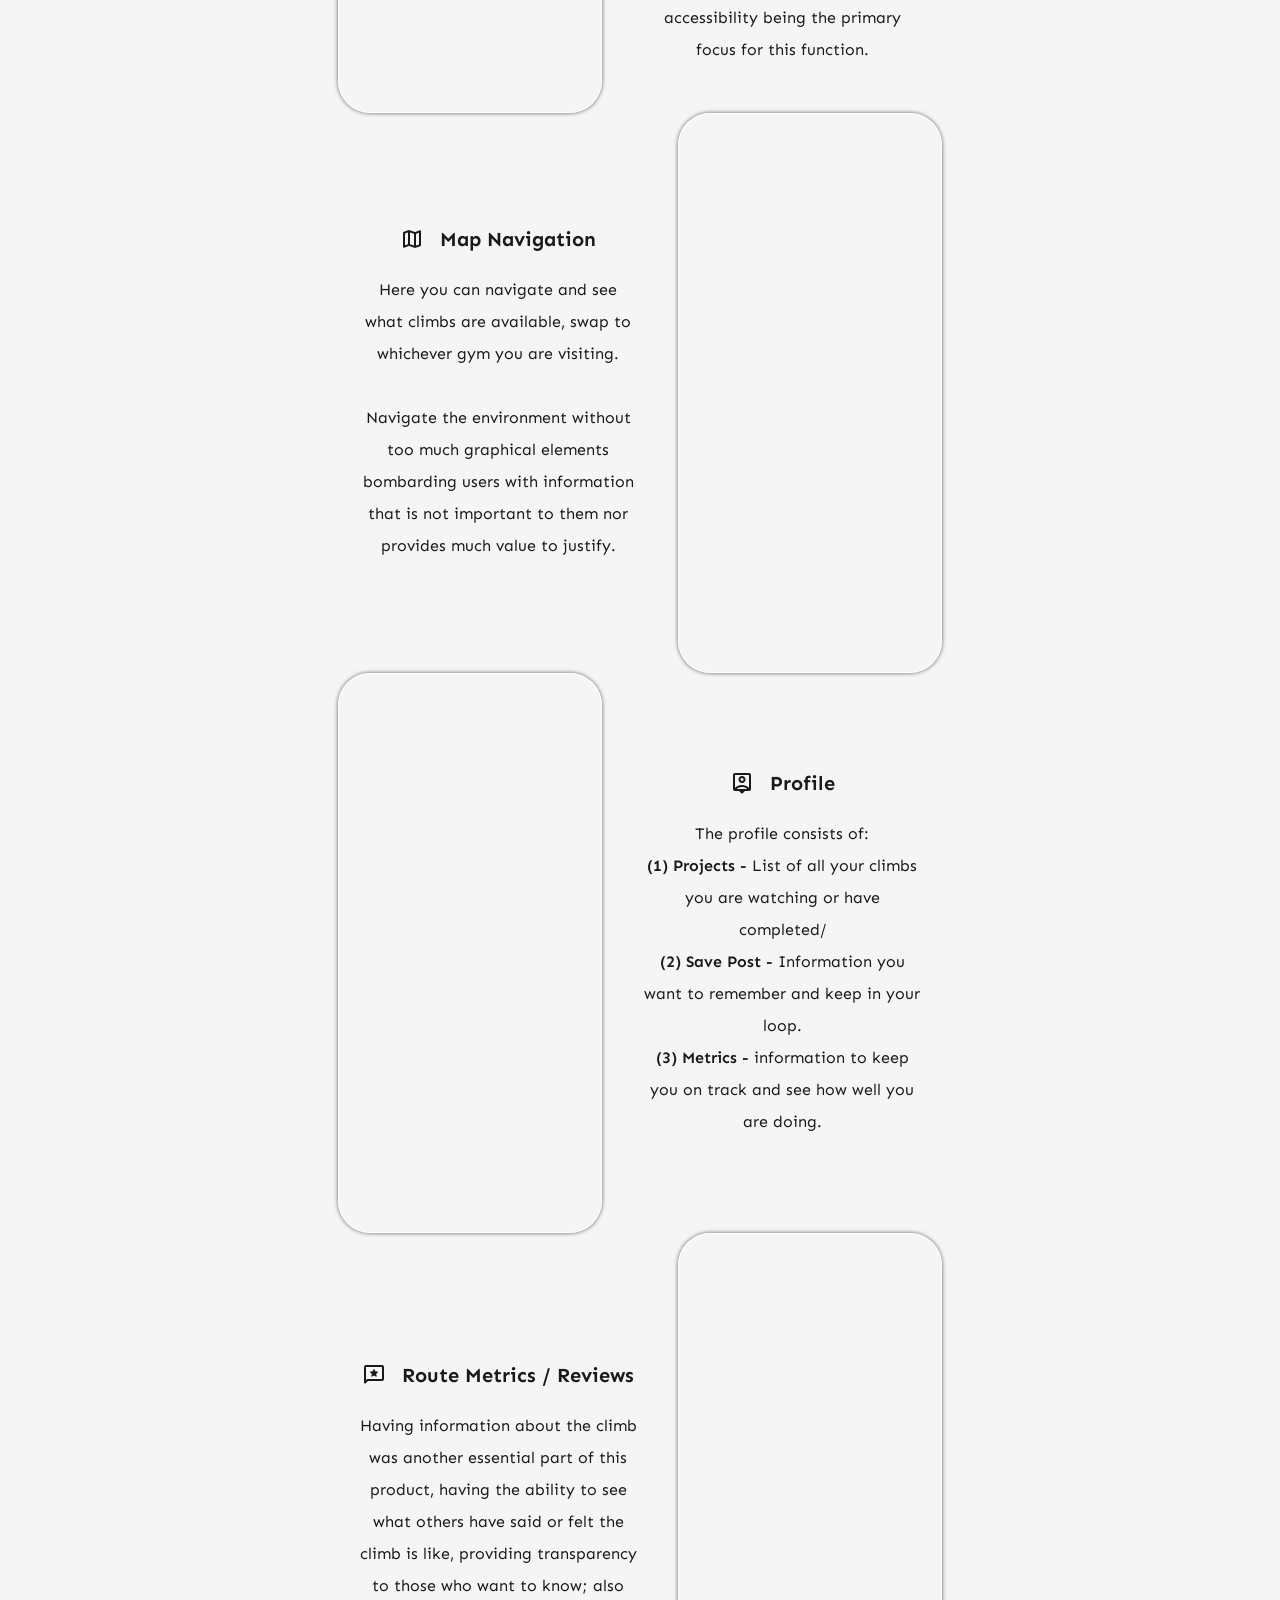
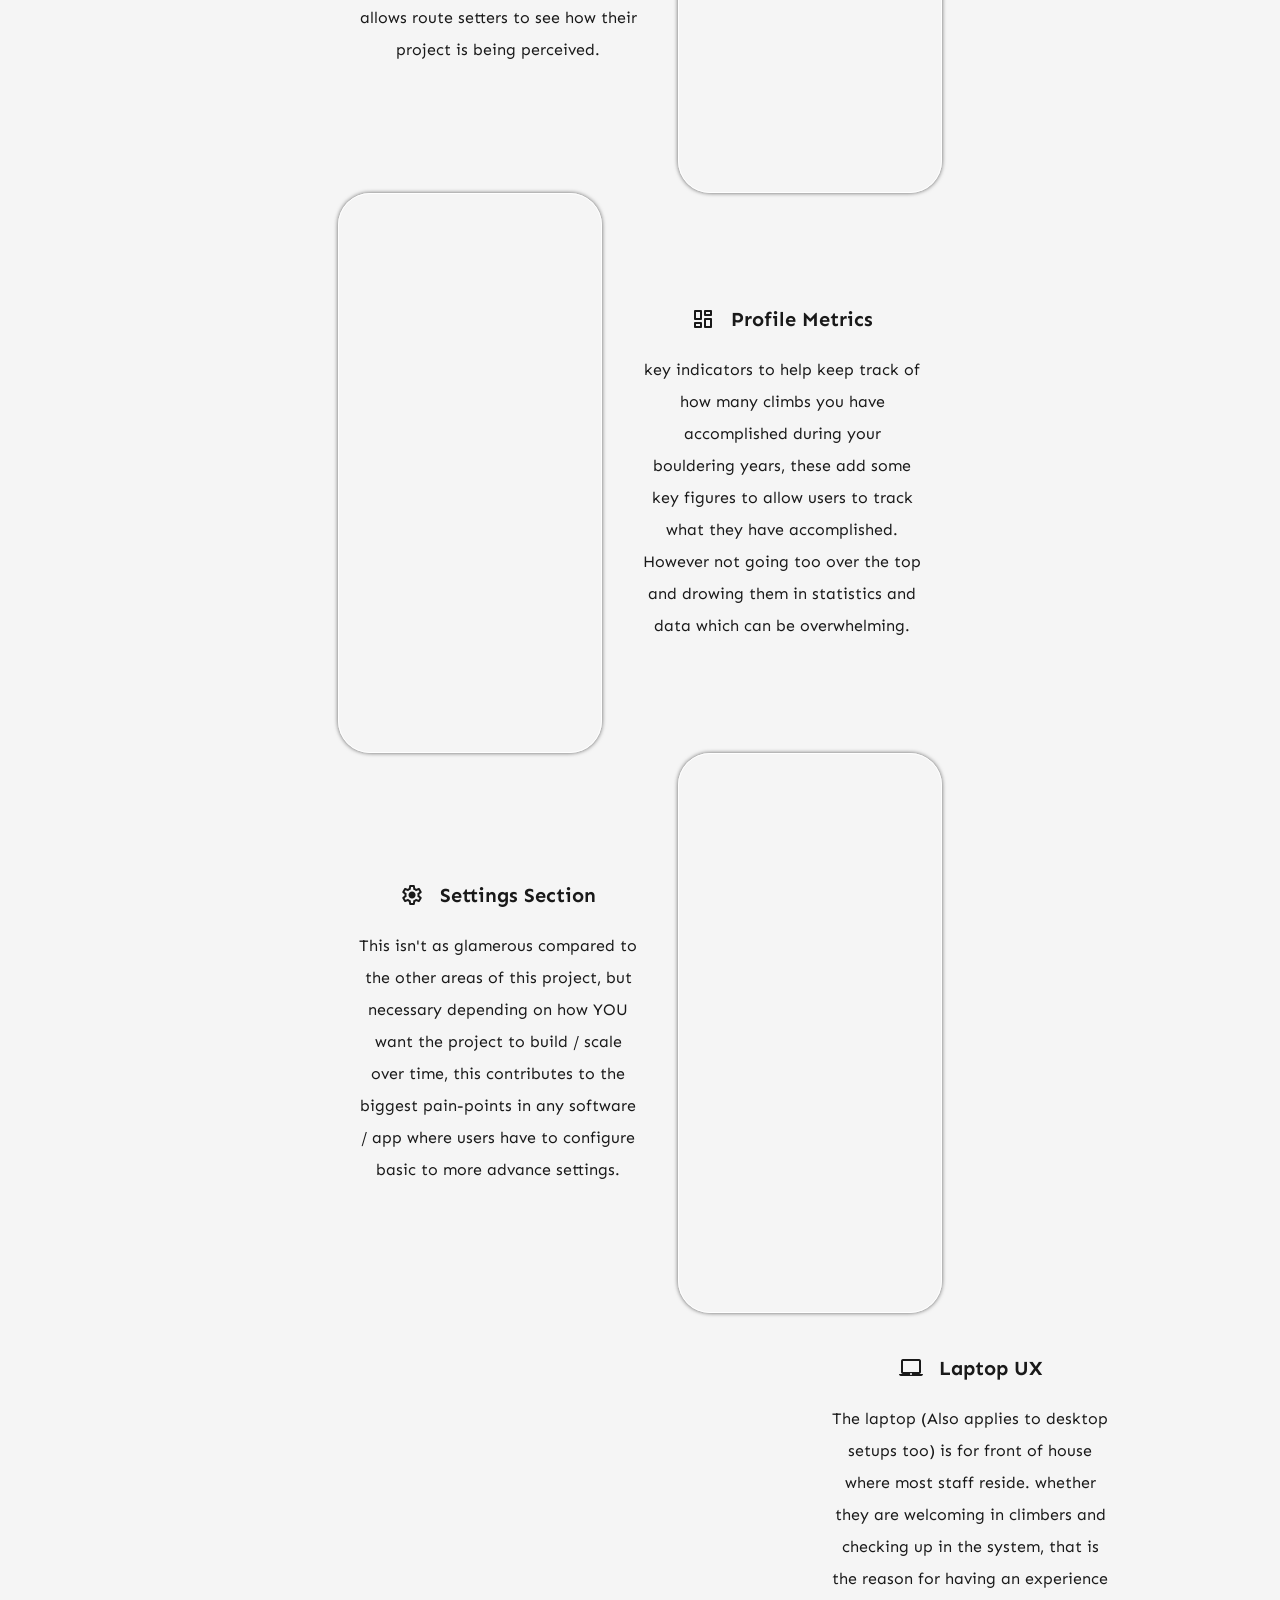
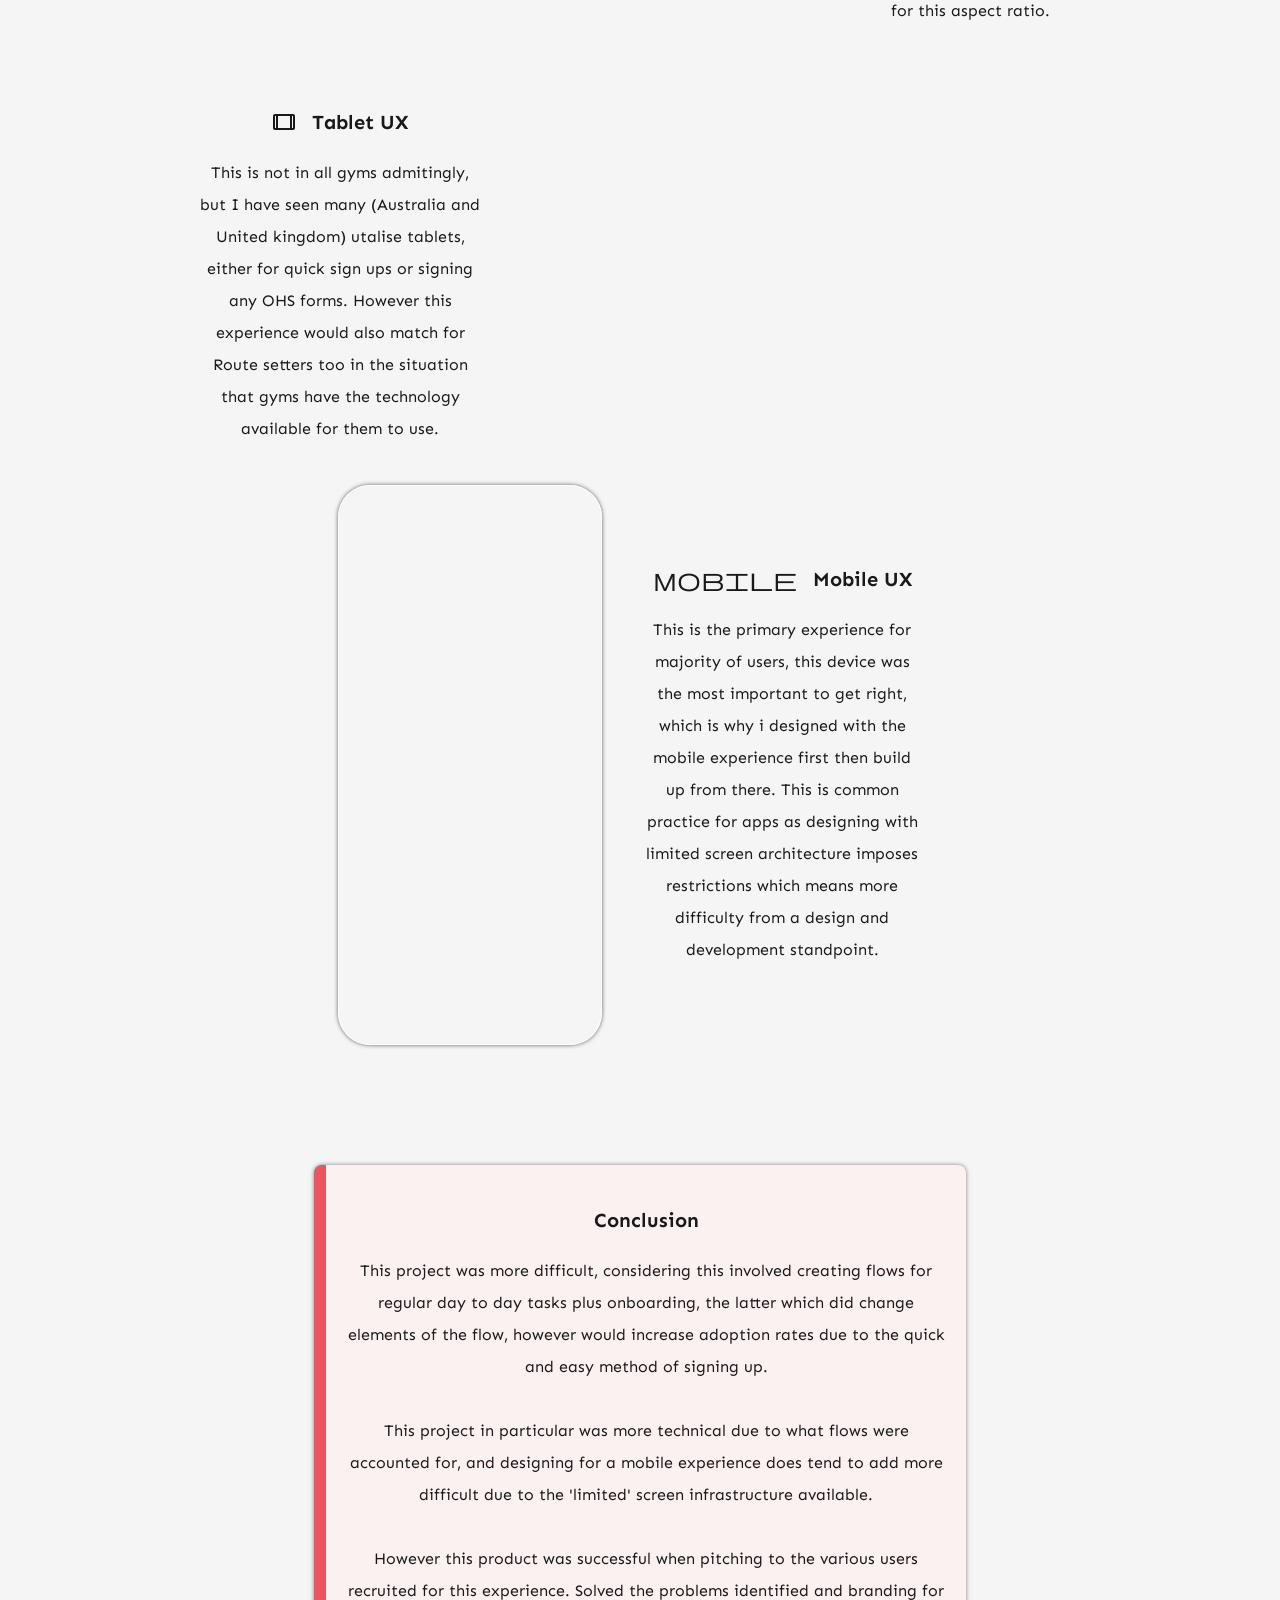
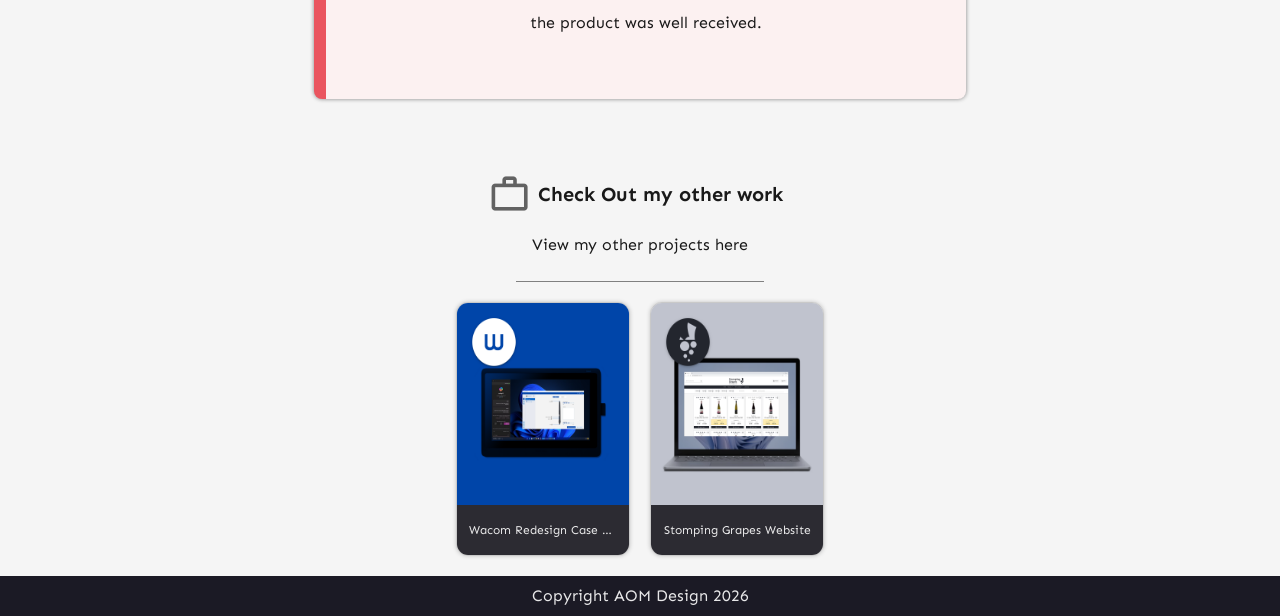
==== commit 3eb3b51b: "Update Portfolio-Ascend.html" ====
--- a/Portfolio-Ascend.html
+++ b/Portfolio-Ascend.html
@@ -86,39 +86,35 @@
                 <span data-text-highlight>Archetype #2 | Climber</span>, 'Gym owner' and 'Route Setter' had similar needs therefore to simplify
                 this project, i combined them into one artifact.
                 <br><br>
-                Afterwards I created empathy maps based on the 'Archetypes'.           
+                Afterwards I created empathy maps based on the 'Archetypes' to understand these users actions, behaviour and thoughts.
             </p>
             <ol>
                 <li> <span data-text-highlight>Emapthy Map #1 | Route Setter / Owner</span></li>
                 <li> <span data-text-highlight>Emapthy Map #2 | Climber</span></li>
             </ol>
+        
+
+        </div>
+    </section>
+
+    <section class="vertical-align " name="Developing a Solution">
+
+        <div class="heading-div">
+            
+            <h1><span class="material-symbols-Rounded heading-icon no-copy">Rocket</span>Developing a Solution</h1>
+            <div class="border-line"></div>
+        </div>
+
+        <div class="text-detail">   
             <p>
-                These helped to provide an additional level of how these two types of user think, I can always refer to these artifacts when it comes
-                to making design decisions.
-            </p>
-
-        </div>
-    </section>
-
-    <section class="vertical-align " name="Developing a Solution">
-
-        <div class="heading-div">
-            
-            <h1><span class="material-symbols-Rounded heading-icon no-copy">Rocket</span>Developing a Solution</h1>
-            <div class="border-line"></div>
-        </div>
-
-        <div class="text-detail">   
-            <p>
-                Now that we have a pool of research to refer back to when devising solutions, we can look at building some rough concepts to understand
-                how all this would work.
+                With rearch artifacts established, we can now start to ideate and develop a solution.
                 <br><br>
-                I did some basic <span data-text-highlight>Card Sorting #1</span> and <span data-text-highlight>Card Sorting #2</span> exercises based on 
-                the research collected to provide a hierachy of what most to least important.
+                I created <span data-text-highlight>Card Sorting #1</span> and <span data-text-highlight>Card Sorting #2</span> 
+                to group features for the product in a order of importance.
                 <br><br>
-                After that I went straight to creating <span data-text-highlight>User Flow #1</span> and <span data-text-highlight>User Flow #2</span>
-                to have a visual map of that experience from point a to point b. This was crucial to get right, without it, devising an experience this
-                complicated would push out the timeline for this project.
+                Next was to create a visual map of these flows <span data-text-highlight>User Flow #1</span> and <span data-text-highlight>
+                User Flow #2</span>
+                to define paths users can take, serving as a blueprint for creating the final user experience (UX).
             </p>
 
         </div>
@@ -136,21 +132,16 @@
 
         <div class="text-detail">   
             <p> 
-                When designing the initial screens, i often referred back to some of the material created beforehand plus addiitonal 
-                artifacts that i created from interviews and research to help provide reason for the design decision.
-                <br><br>
-                I created additional artifacts here below:
+                When drafting up some rough mock ups, I refered back to the research and observed users in the gyms to understand their
+                behaviour and patterns. I created these journey maps to visualise that information.
             </p>
             <ol>
                 <li data-text-highlight> Customer Journey Map - Route Setter / Owner</li>
                 <li data-text-highlight> Customer Journey Map - Climber</li>
             </ol>
             <p>
-                These would help me to look back and have a think about positioning this app/screen during that journey. The device used
-                and in what part of the journey would this experience fit im?
-                <br><br>
-                Before visiting was obvious, but at the point they enter a gym, how and when will they pull up the app to check, and what
-                would they check first? This line of thinking influenced how I designed the Architecture for the app.
+                Knowing this, I can figure out how to structure the architecture of the product and optimise the flow to accommodate the
+                users process in the gym.
             </p>
 
         </div>
@@ -169,19 +160,15 @@
 
         <div class="text-detail">   
             <p> 
-                This project i created the brand that would encompass this experience. Through exploration, i came to the brand
-                <span class="bolden-text">Ascend</span>, following the name, led to the percpetion i wanted to give the brand,
-                creating an aesthetic that would appeal to the community i was designing this for.
-                <br><br>
-                I followed a typical flow for graphic design:
+                This is more in-line with graphic design than traditional UX or UI, but creating an intuitive product is one thing,
+                creating a brand, a feeling for those users to attach to is another. So in establishing a brand I had to:
             </p>
             <ol>
-                <li>I created a brief that would outline what the brand is about.</li>
-                <li>Created a moodboard to capture the vision for the brand.</li>
-                <li>Highlighted key text from the brief in combination with reference to create the <span data-text-highlight>logo</span>.</li>
-                <li>Two <span data-text-highlight>typefaces</span> were picked, one to reflect the brand image and the other for legibility which is standard practice.</li>
-                <li>Trial and error with <span data-text-highlight>colour</span>.</li>
-                <li>Adapt the orginal screens to follow the brand guidelines.</li>
+                <li>Create a brief that would outline what the brand is about.</li>
+                <li>Mock up a moodboard to capture the vision for the brand.</li>
+                <li>Establish brand logo and colour pallet</li>
+                <li>Ensure they're WCAG compliant</li>
+                <li>Adapt the orginal screens to match the brand guidelines.</li>
             </ol>
 
         </div>
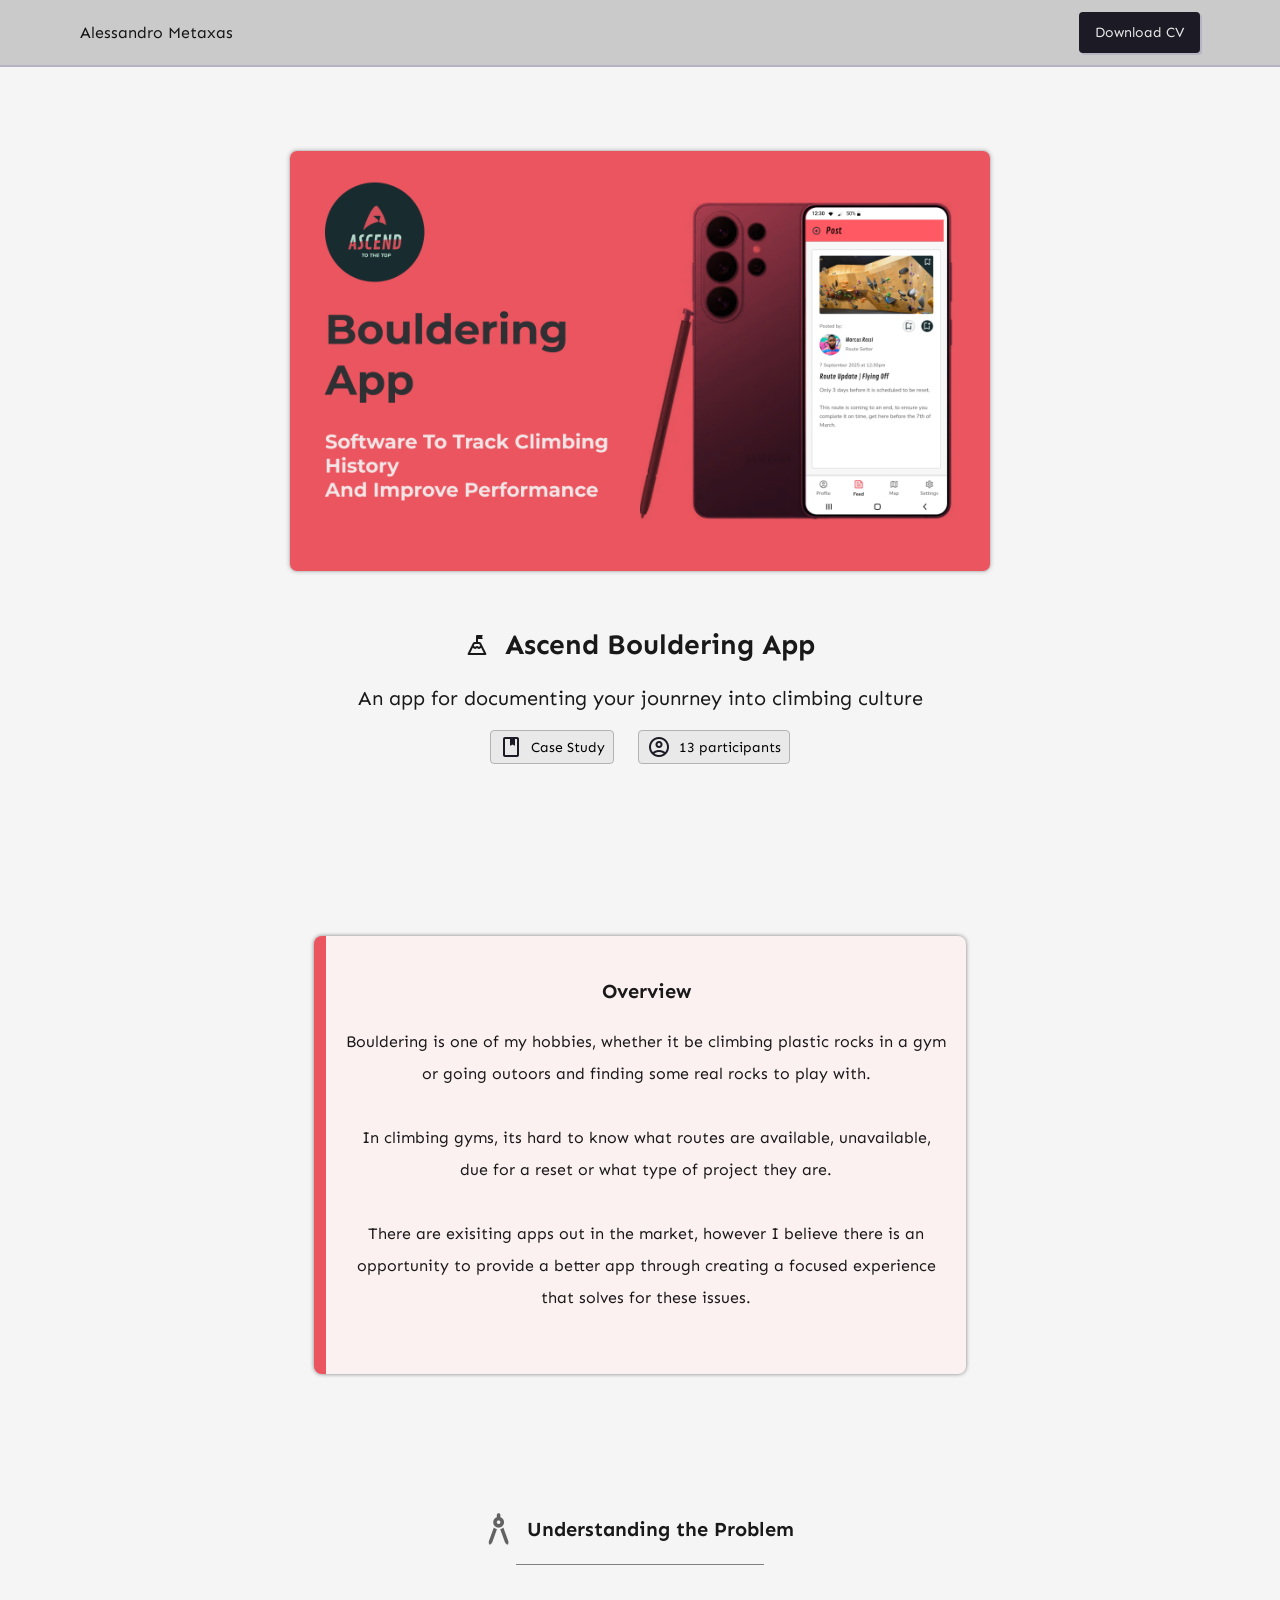
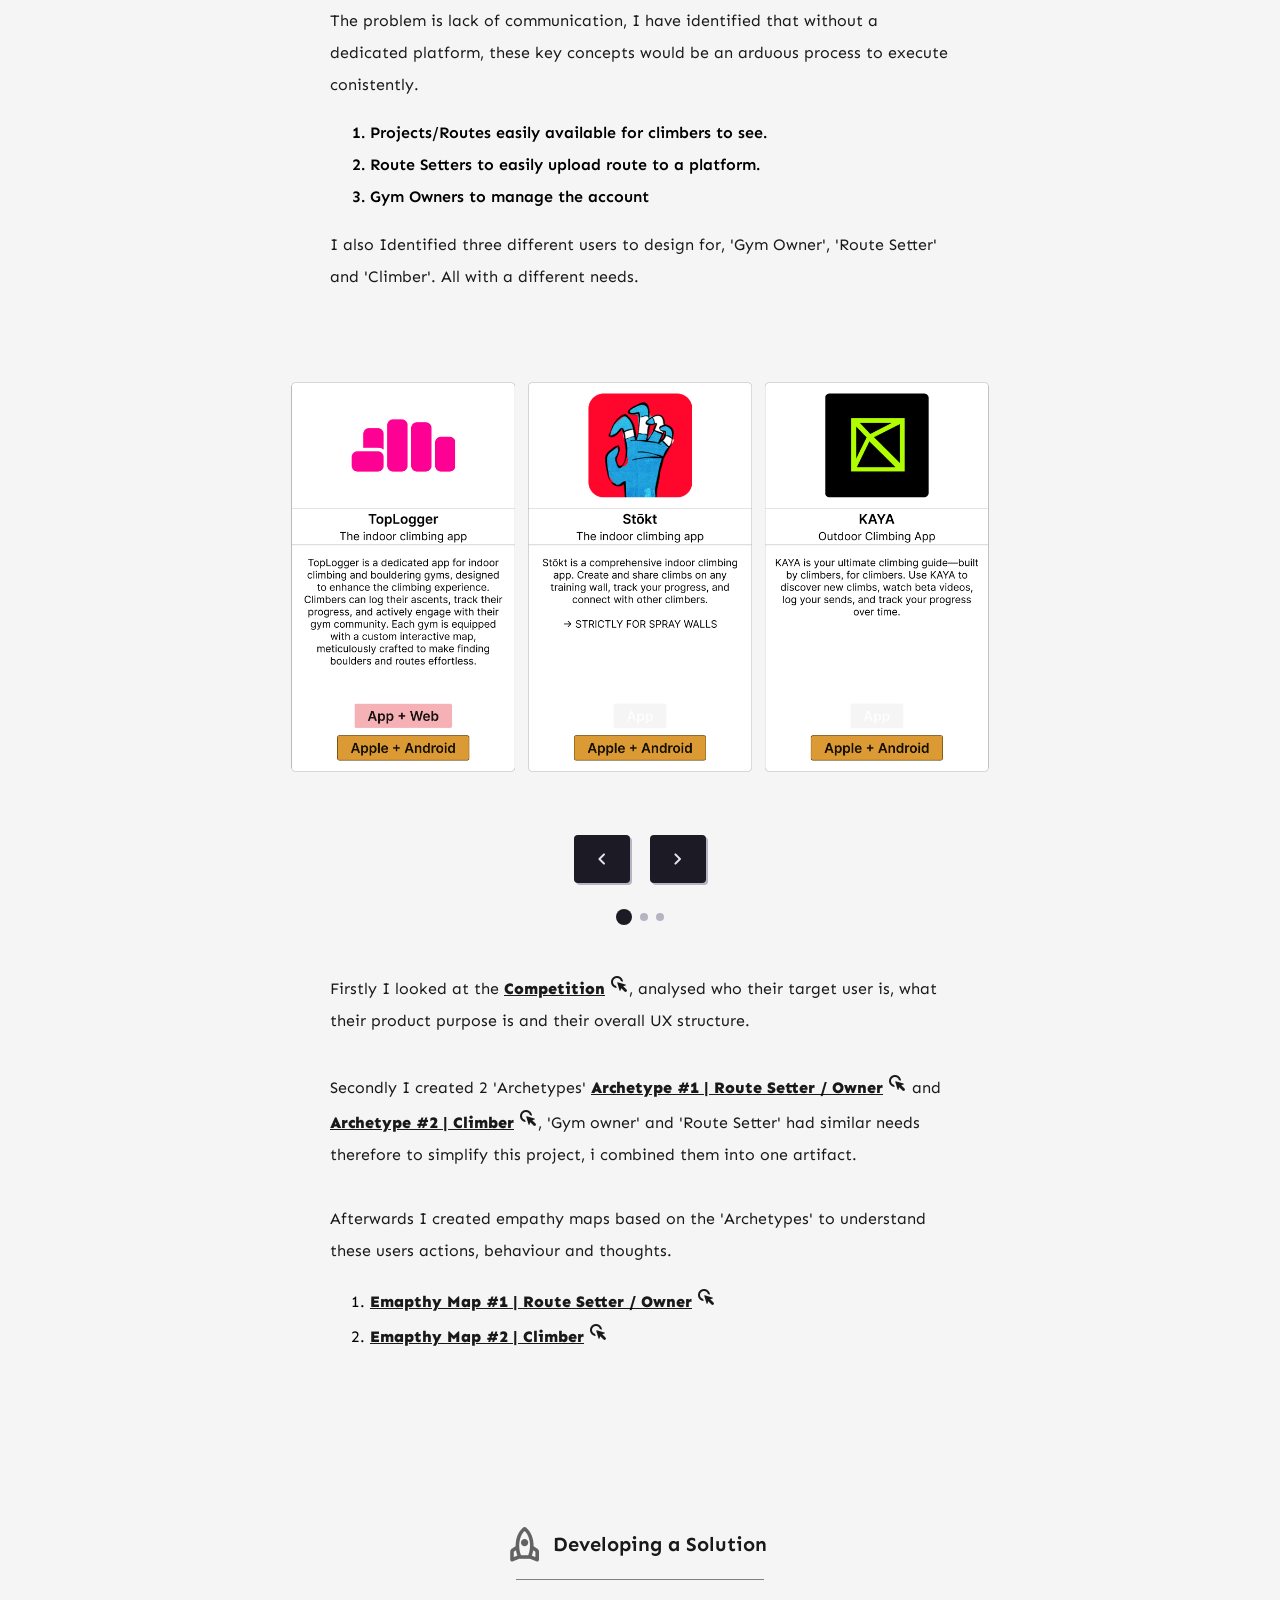
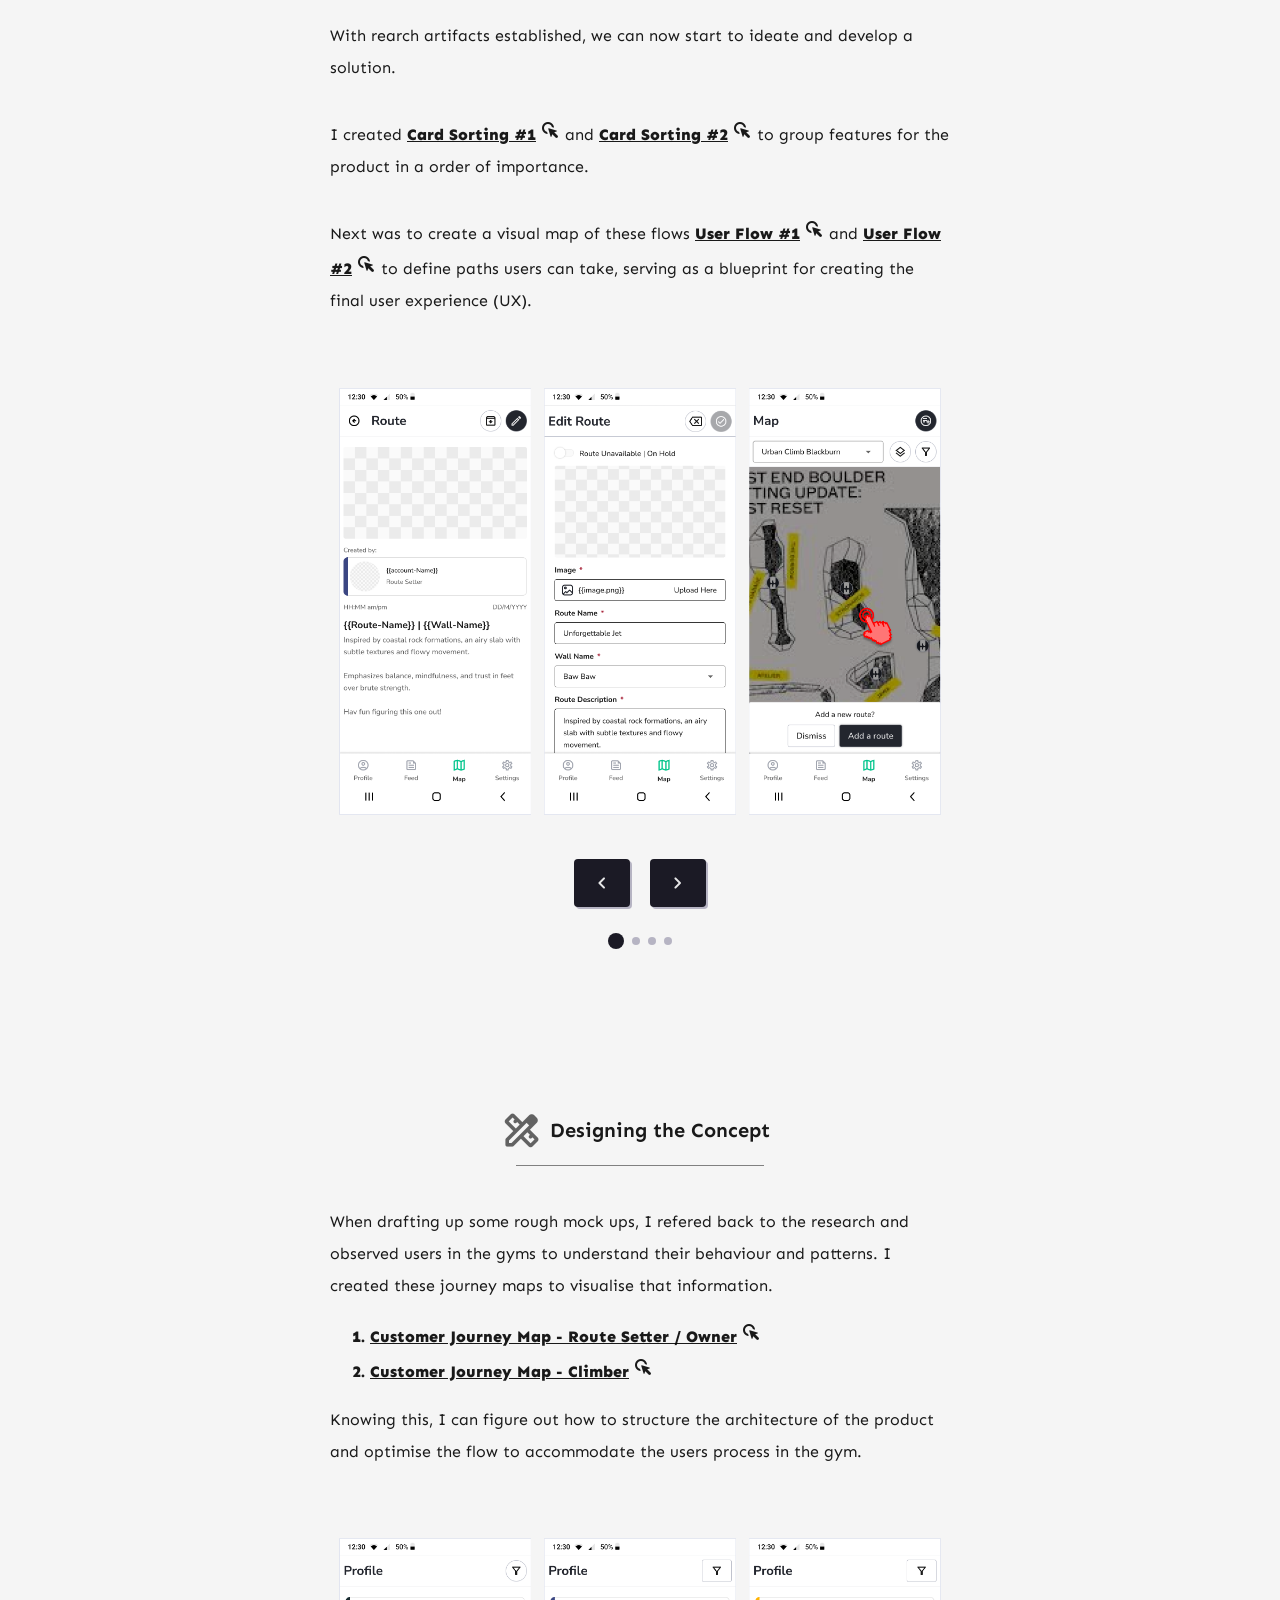
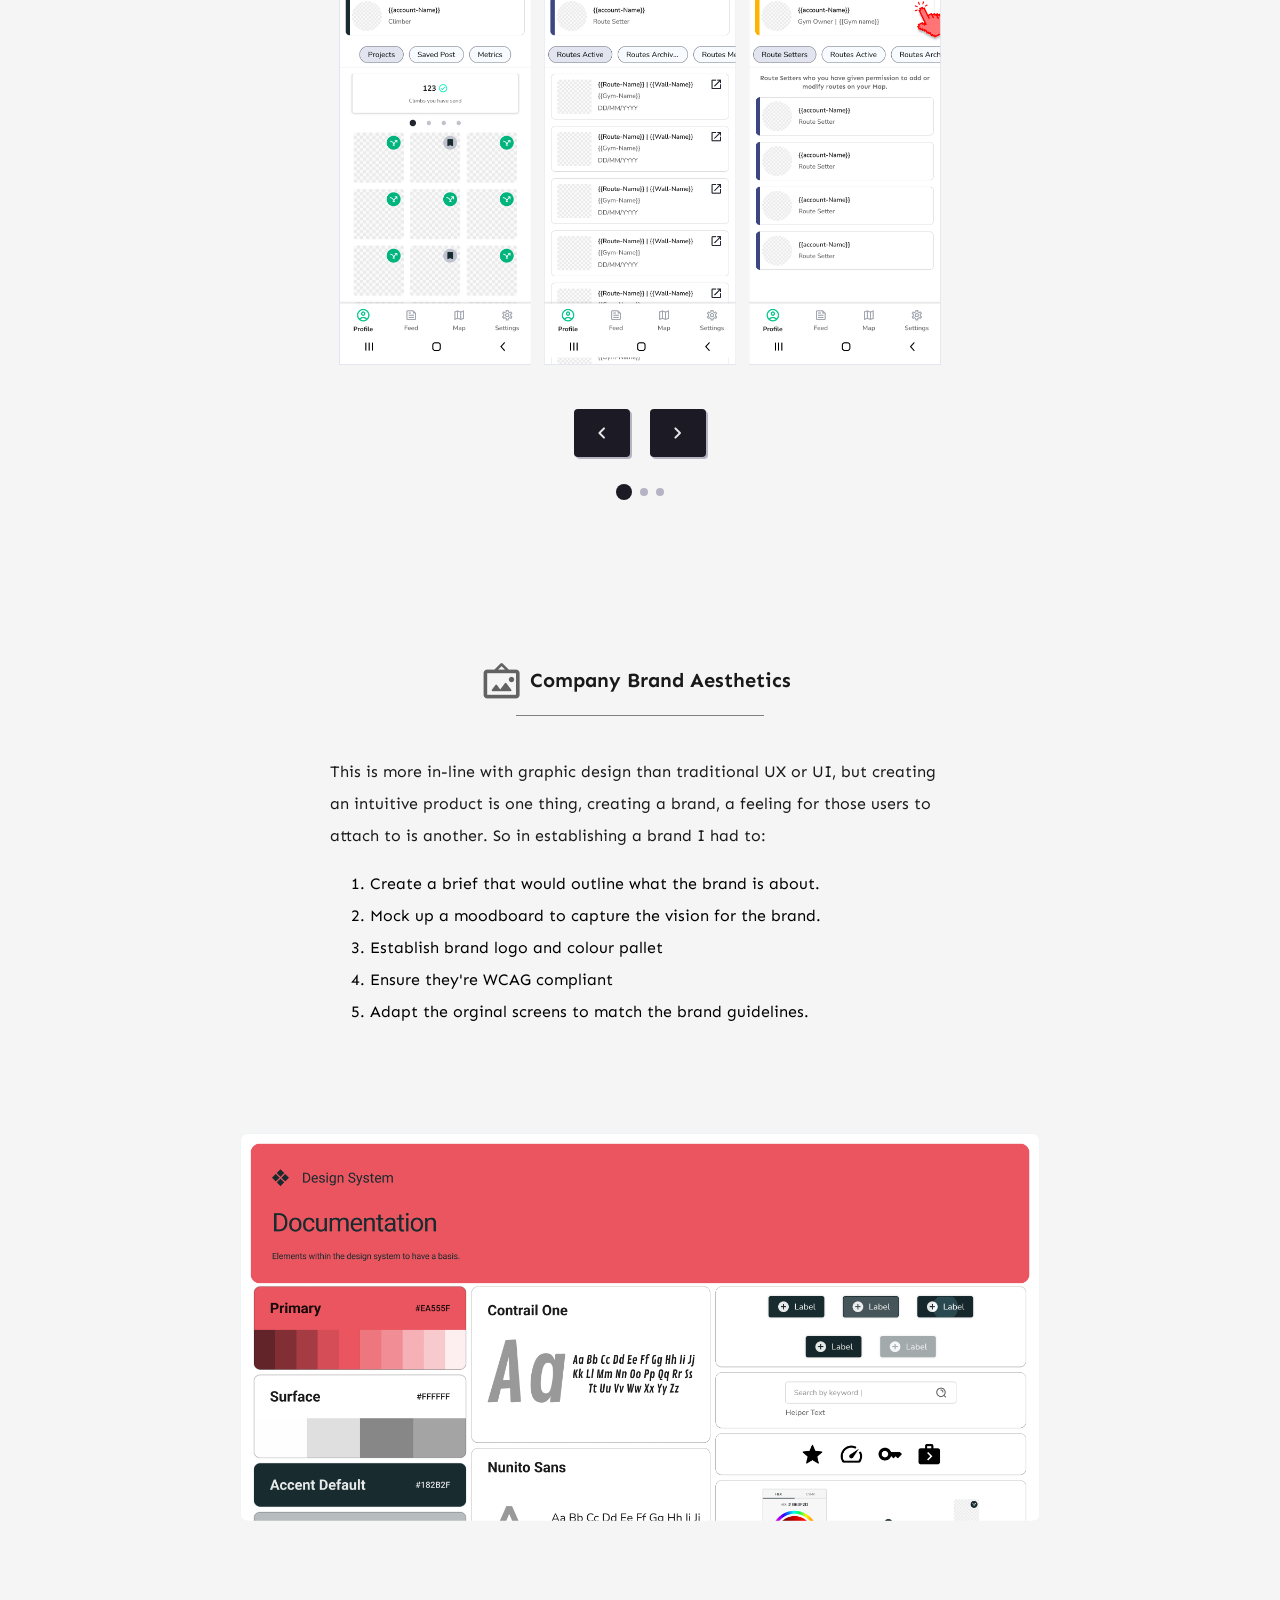
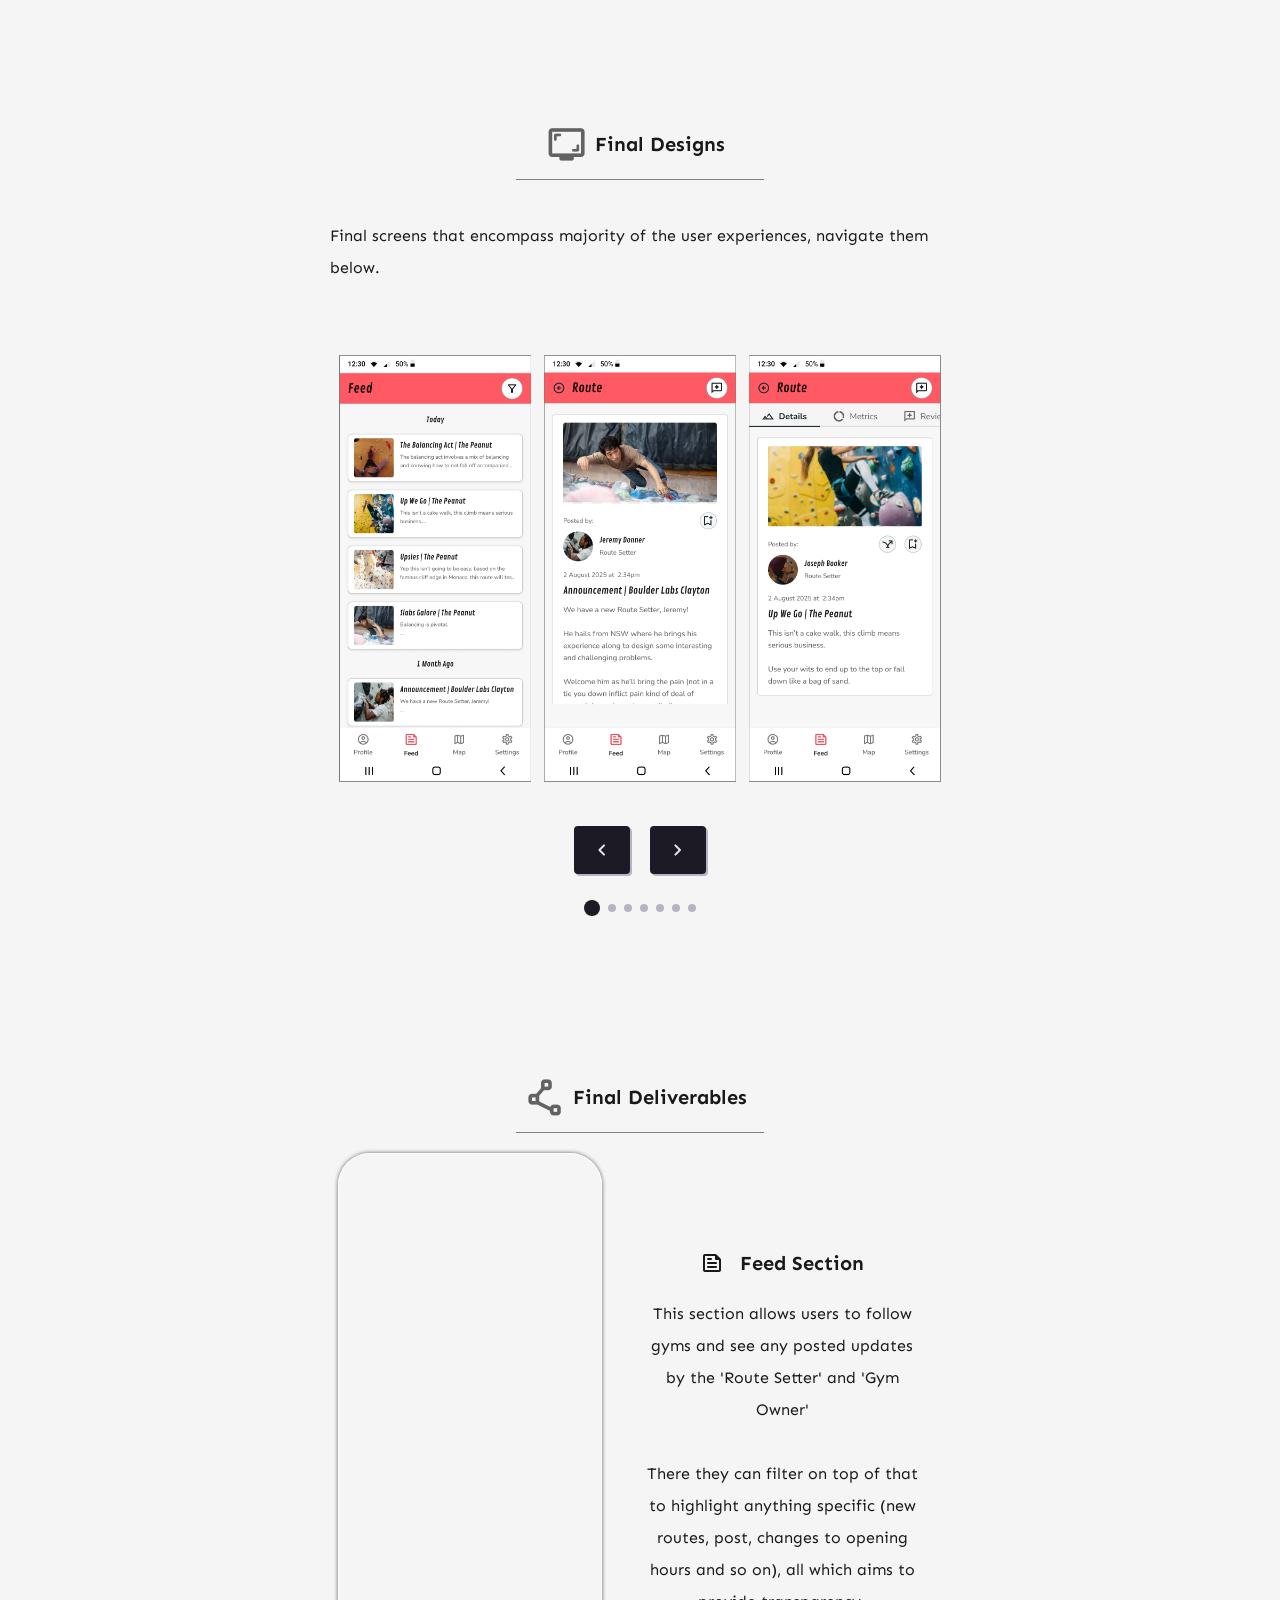
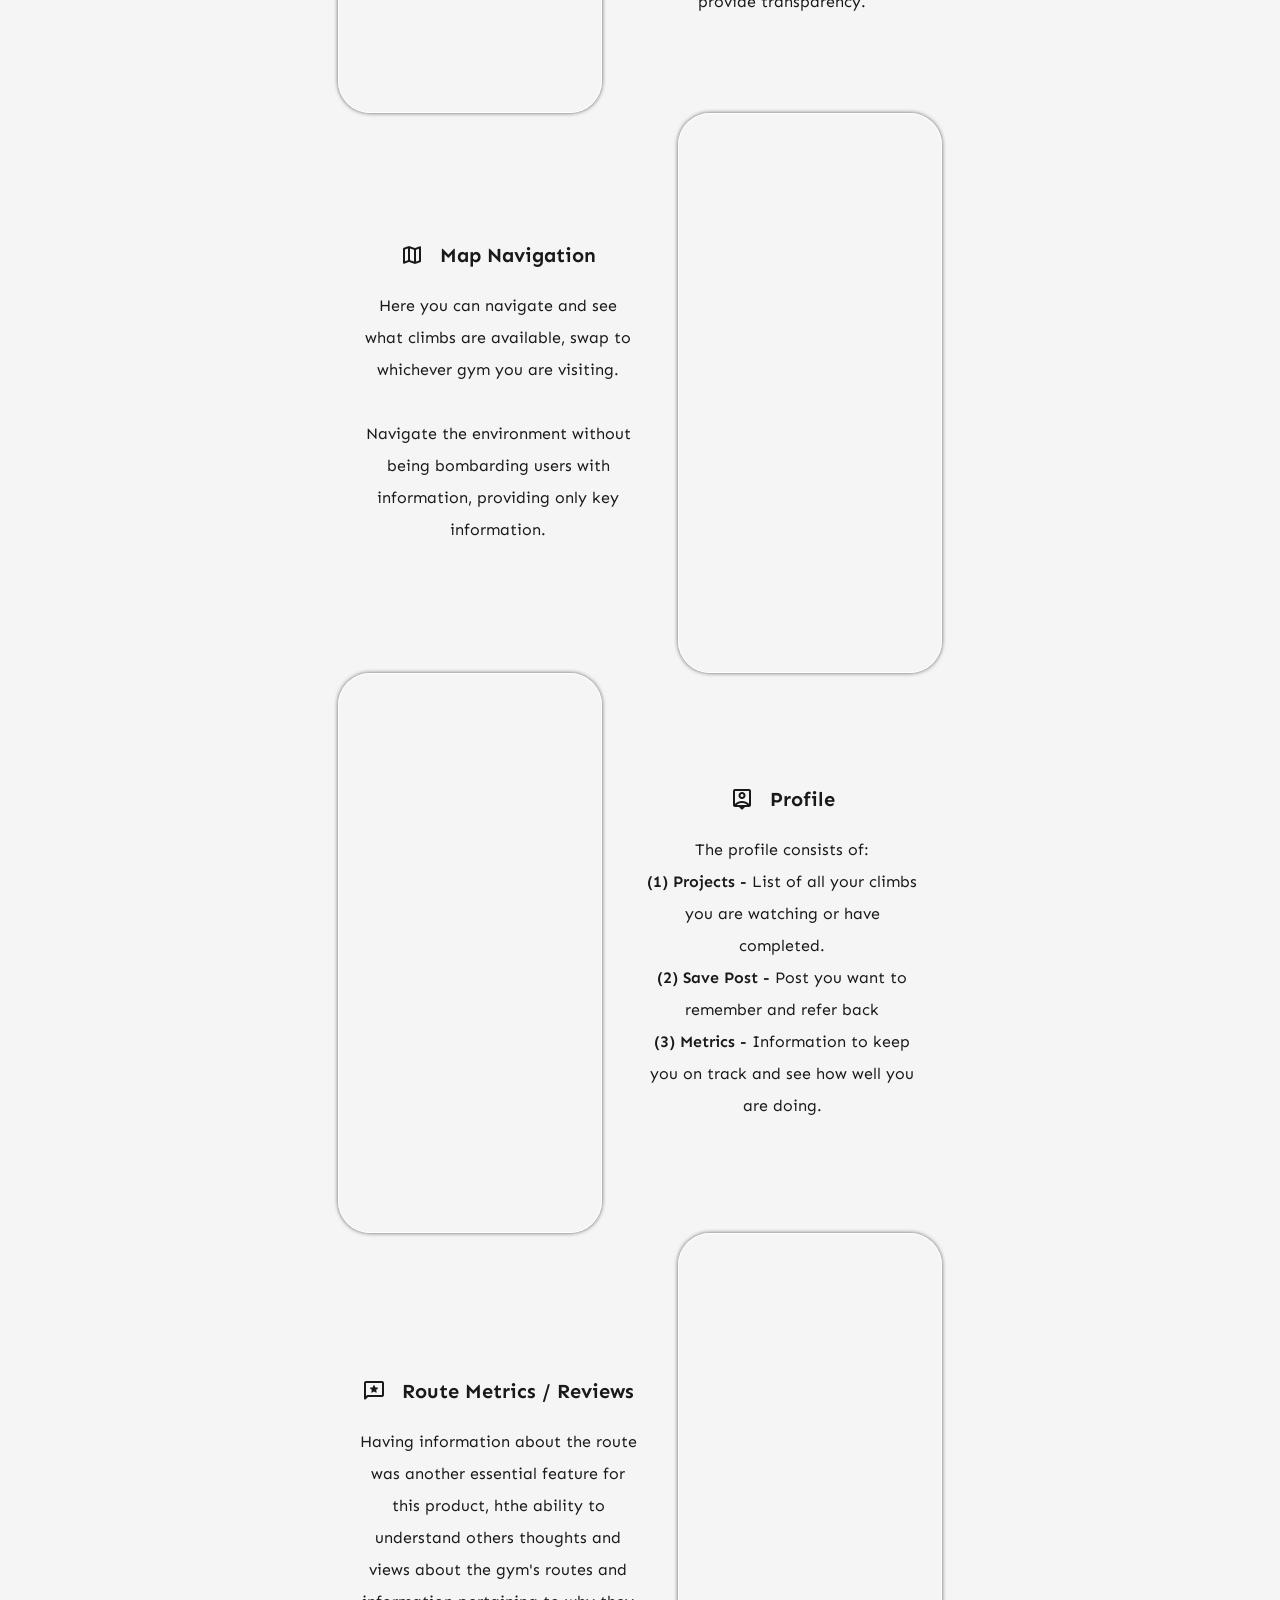
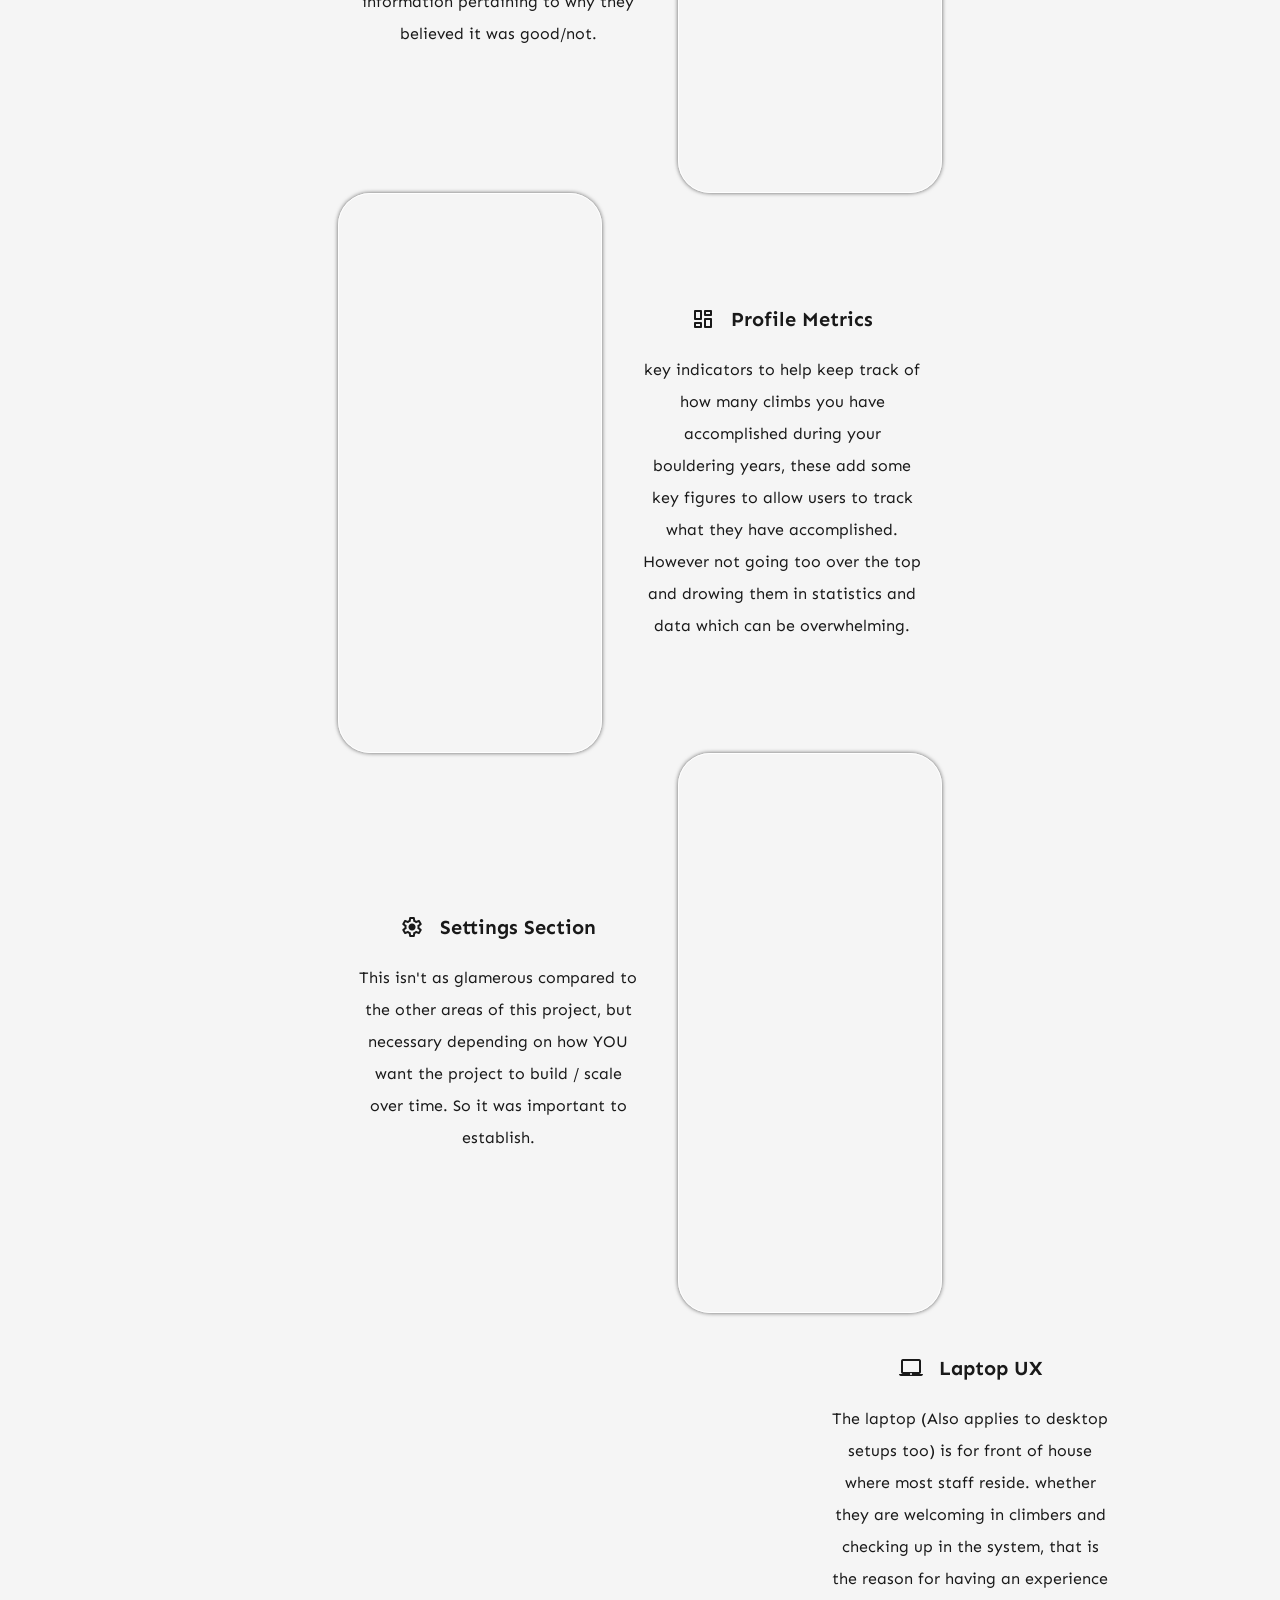
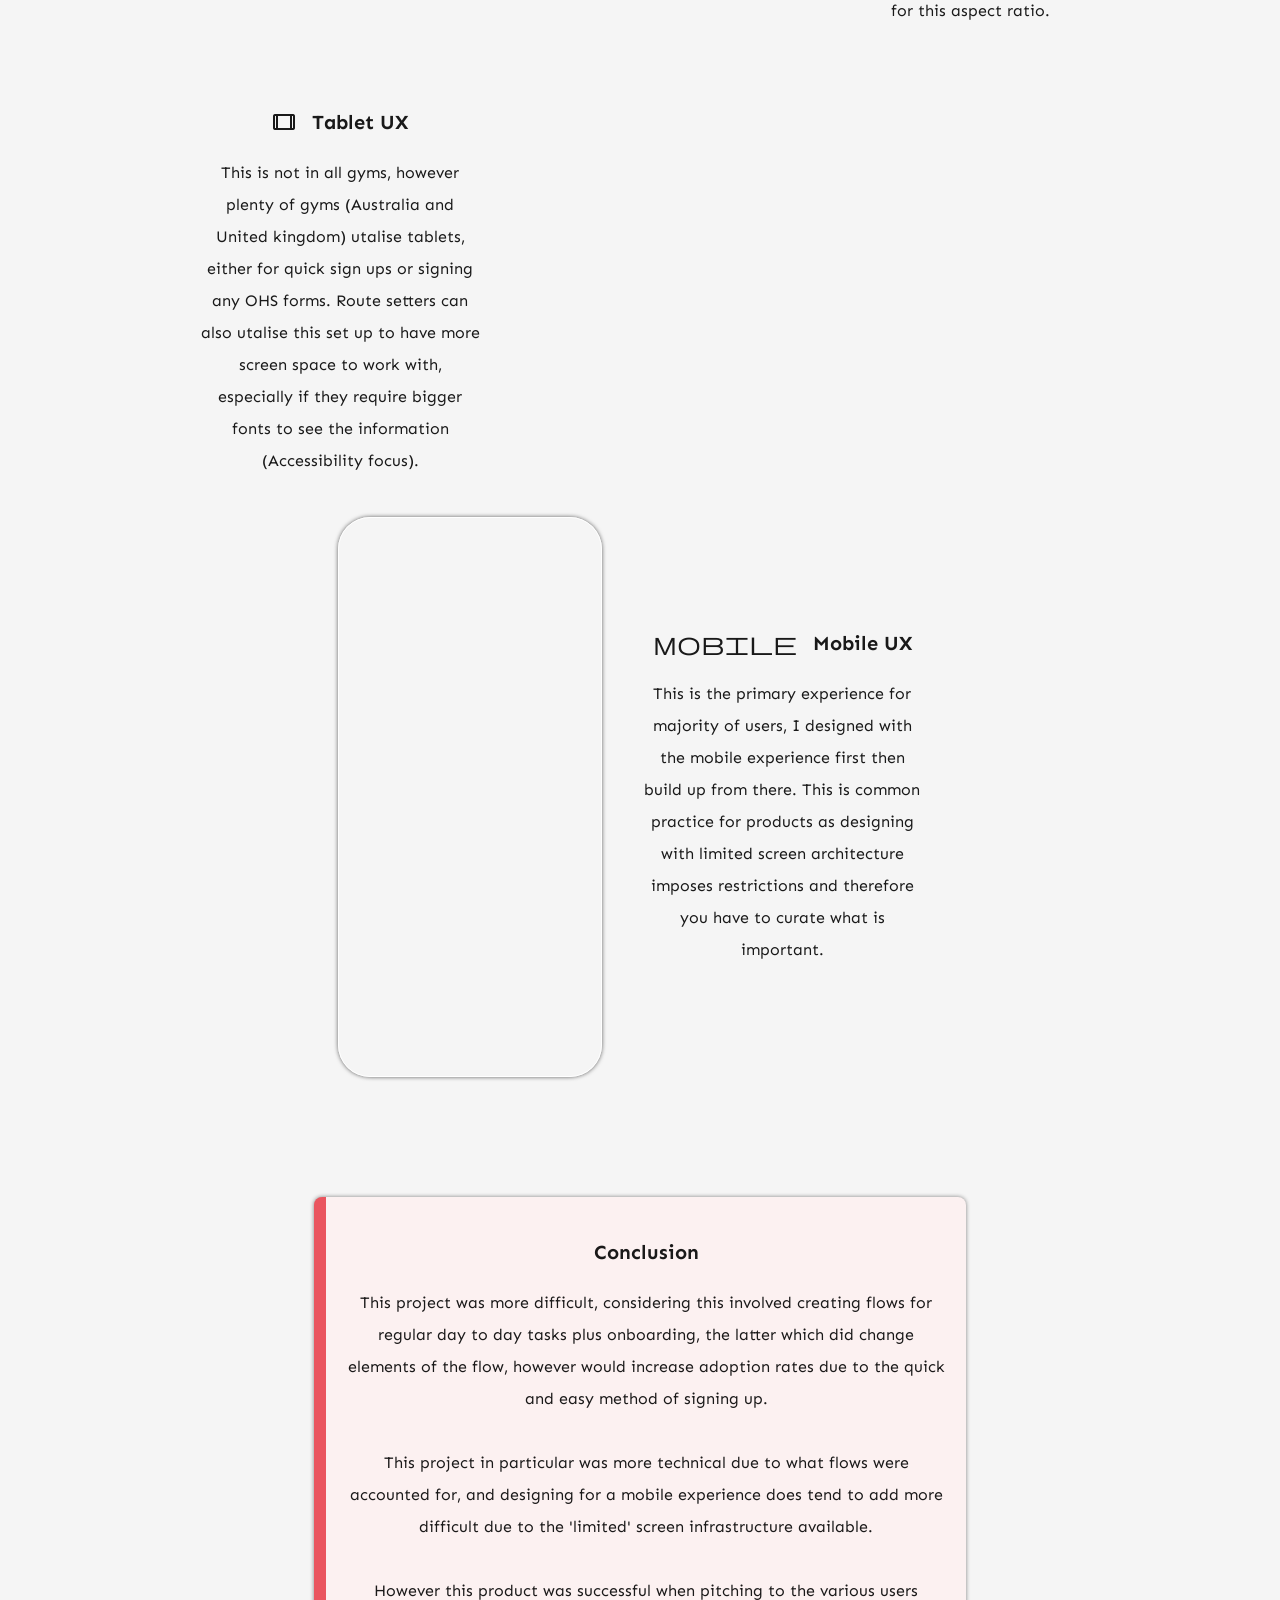
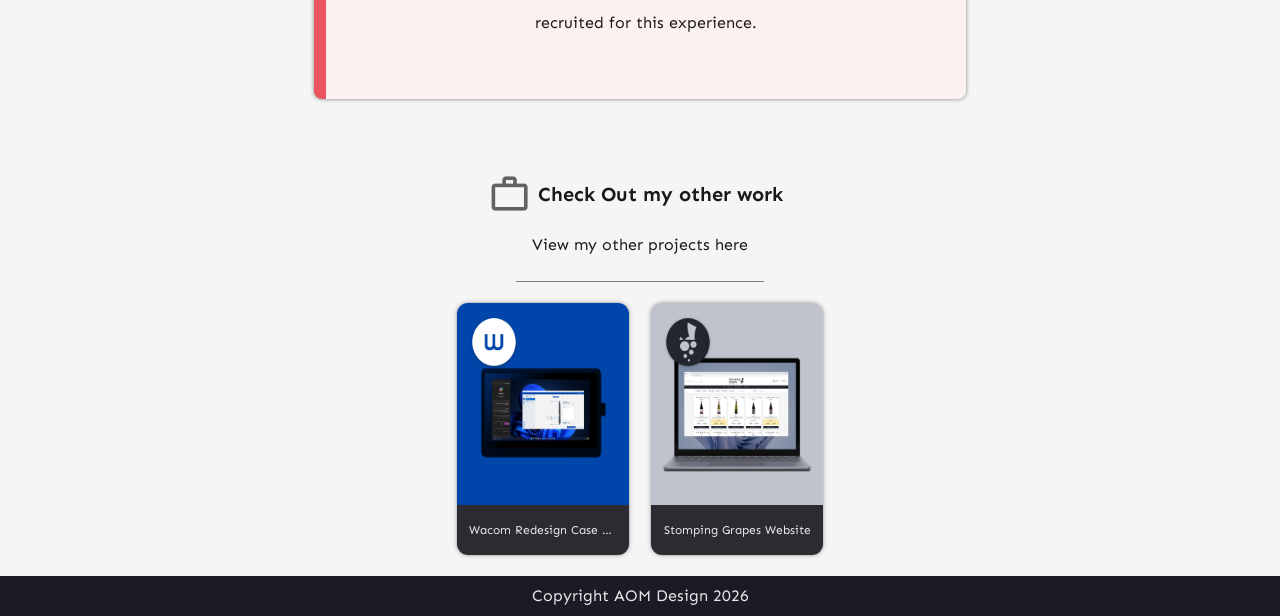
==== commit 6acbe3d6: "s" ====
--- a/Portfolio-Ascend.html
+++ b/Portfolio-Ascend.html
@@ -213,11 +213,10 @@
                    <span class="material-symbols-Rounded no-copy">Feed</span> Feed Section
                 </h1>
                 <p> 
-                    This section encompasses all the updates available to the user based on the gyms selected in the filter above.
-                    <br><br>
-                    There they can filter the specific gyms if necessary, but this will allow them to be notified of any new routes,
-                    as well as updates pertaining to business hours or events. Transparency and accessibility being the primary 
-                    focus for this function.
+                    This section allows users to follow gyms and see any posted updates by the 'Route Setter' and 'Gym Owner'
+                    <br><br>
+                    There they can filter on top of that to highlight anything specific (new routes, post, changes to opening hours
+                    and so on), all which aims to provide transparency.
                 </p>
 
             </div>
@@ -236,8 +235,7 @@
                 <p> 
                     Here you can navigate and see what climbs are available, swap to whichever gym you are visiting.
                     <br><br>
-                    Navigate the environment without too much graphical elements bombarding users with information 
-                    that is not important to them nor provides much value to justify.
+                    Navigate the environment without being bombarding users with information, providing only key information.
                 </p>
 
             </div>
@@ -257,9 +255,9 @@
                 </h1>
                 <p> 
                     The profile consists of:
-                    <br><span class="bolden-text">(1) Projects -</span> List of all your climbs you are watching or have completed/
-                    <br><span class="bolden-text">(2) Save Post - </span> Information you want to remember and keep in your loop.
-                    <br><span class="bolden-text">(3) Metrics -</span> information to keep you on track and see how well you are doing.
+                    <br><span class="bolden-text">(1) Projects -</span> List of all your climbs you are watching or have completed.
+                    <br><span class="bolden-text">(2) Save Post - </span> Post you want to remember and refer back
+                    <br><span class="bolden-text">(3) Metrics -</span> Information to keep you on track and see how well you are doing.
                 </p>
 
             </div>
@@ -278,9 +276,8 @@
                    <span class="material-symbols-Rounded no-copy">Reviews</span>Route Metrics / Reviews
                 </h1>
                 <p> 
-                    Having information about the climb was another essential part of this product, having the ability to see what
-                    others have said or felt the climb is like, providing transparency to those who want to know; also allows route
-                    setters to see how their project is being perceived.
+                    Having information about the route was another essential feature for this product, hthe ability to understand others
+                    thoughts and views about the gym's routes and information pertaining to why they believed it was good/not.
                 </p>
 
             </div>
@@ -321,8 +318,7 @@
                 </h1>
                 <p> 
                     This isn't as glamerous compared to the other areas of this project, but necessary depending on how YOU want the project to build / scale
-                    over time, this contributes to the biggest pain-points in any software / app where users have to configure basic to more advance settings.
-                </p>
+                    over time. So it was important to establish.
 
             </div>
 
@@ -362,9 +358,9 @@
                    <span class="material-symbols-Rounded no-copy">Tablet</span>Tablet UX
                 </h1>
                 <p> 
-                    This is not in all gyms admitingly, but I have seen many (Australia and United kingdom) utalise tablets, either for quick sign ups
-                    or signing any OHS forms. However this experience would also match for Route setters too in the situation that gyms have the technology 
-                    available for them to use.
+                    This is not in all gyms, however plenty of gyms (Australia and United kingdom) utalise tablets, either for quick sign ups
+                    or signing any OHS forms. Route setters can also utalise this set up to have more screen space to work with, especially if 
+                    they require bigger fonts to see the information (Accessibility focus).
                 </p>
 
             </div>
@@ -383,9 +379,9 @@
                    <span class="material-symbols-Rounded no-copy">Mobile</span>Mobile UX
                 </h1>
                 <p> 
-                    This is the primary experience for majority of users, this device was the most important to get right, which is why i designed with the
-                    mobile experience first then build up from there. This is common practice for apps as designing with limited screen architecture
-                    imposes restrictions which means more difficulty from a design and development standpoint.
+                    This is the primary experience for majority of users, I designed with the
+                    mobile experience first then build up from there. This is common practice for products as designing with limited screen architecture
+                    imposes restrictions and therefore you have to curate what is important.
                 </p>
 
             </div>
@@ -409,9 +405,8 @@
                     This project in particular was more technical due to what flows were accounted for, and designing for a mobile experience does tend to
                     add more difficult due to the 'limited' screen infrastructure available.
                     <br><br>
-                    However this product was successful when pitching to the various users recruited for this experience. Solved the problems identified and <thead>
-                    branding for the product was well received.
-                    </thead>
+                    However this product was successful when pitching to the various users recruited for this experience.
+                    
                 </p>
 
                 <div class="portfolio-image-group#1" onload=""></div>
--- a/Scss/General-Styling.css
+++ b/Scss/General-Styling.css
@@ -34,7 +34,6 @@
   display: flex;
   flex-direction: row;
   align-items: center;
-  width: -webkit-fit-content;
   width: -moz-fit-content;
   width: fit-content;
   gap: 8px;
@@ -489,7 +488,6 @@
   display: flex;
   flex-direction: column;
   justify-content: center;
-  cursor: pointer;
 }
 .portfolio-other-work .portfolio-hero-container-small .portfolio-hero-heading:hover {
   background-color: #4e4d55;
@@ -507,6 +505,9 @@
 .portfolio-other-work .portfolio-hero-container-small .portfolio-hero-heading a:active {
   color: rgba(255, 255, 255, 0.8980392157);
   text-shadow: 0px 0px 1px;
+}
+.portfolio-other-work .portfolio-hero-container-small .portfolio-hero-heading {
+  cursor: pointer;
 }
 .portfolio-other-work .portfolio-hero-container-small .portfolio-hero-heading p {
   font-size: 12px;
@@ -520,33 +521,6 @@
   line-height: 16px;
 }
 
-@-webkit-keyframes roleAnimation {
-  0% {
-    transform: translateY(6px);
-  }
-  17% {
-    transform: translateY(-62px);
-  }
-  34% {
-    transform: translateY(-62px);
-  }
-  51% {
-    transform: translateY(-130px);
-  }
-  70% {
-    transform: translateY(-130px);
-  }
-  82% {
-    transform: translateY(-198px);
-  }
-  95% {
-    transform: translateY(-198px);
-  }
-  100% {
-    transform: translateY(-198px);
-  }
-}
-
 @keyframes roleAnimation {
   0% {
     transform: translateY(6px);
@@ -584,16 +558,11 @@
   border-bottom: solid 2px #b6b4c3;
 }
 #role-description .role-wrapper {
-  -webkit-animation-name: roleAnimation;
-          animation-name: roleAnimation;
-  -webkit-animation-duration: 4s;
-          animation-duration: 4s;
-  -webkit-animation-iteration-count: infinite;
-          animation-iteration-count: infinite;
-  -webkit-animation-timing-function: ease-in;
-          animation-timing-function: ease-in;
-  -webkit-animation-direction: initial;
-          animation-direction: initial;
+  animation-name: roleAnimation;
+  animation-duration: 4s;
+  animation-iteration-count: infinite;
+  animation-timing-function: ease-in;
+  animation-direction: initial;
   display: flex;
   flex-direction: column;
   gap: 20px;
@@ -697,5 +666,4 @@
 
 .flex-left {
   flex-direction: row-reverse;
-}
-/*# sourceMappingURL=General-Styling.css.map */+}/*# sourceMappingURL=General-Styling.css.map */
